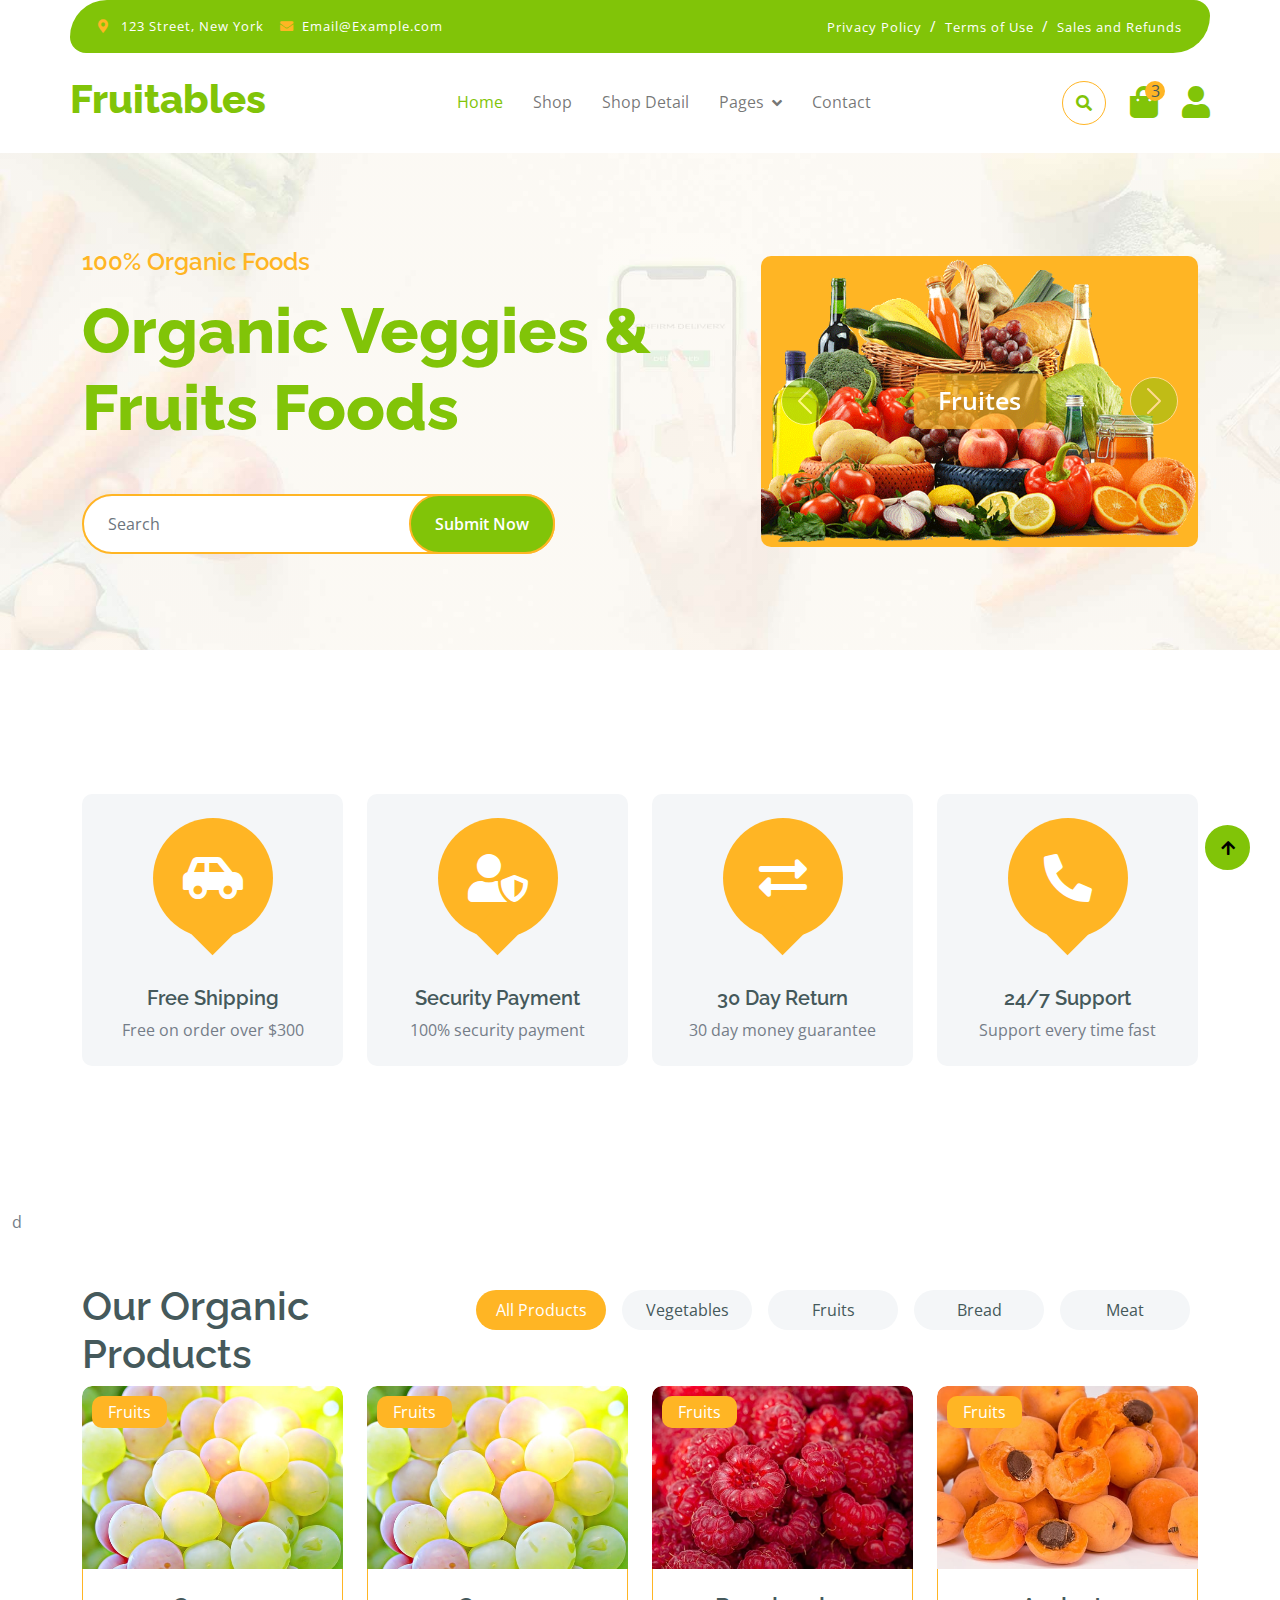
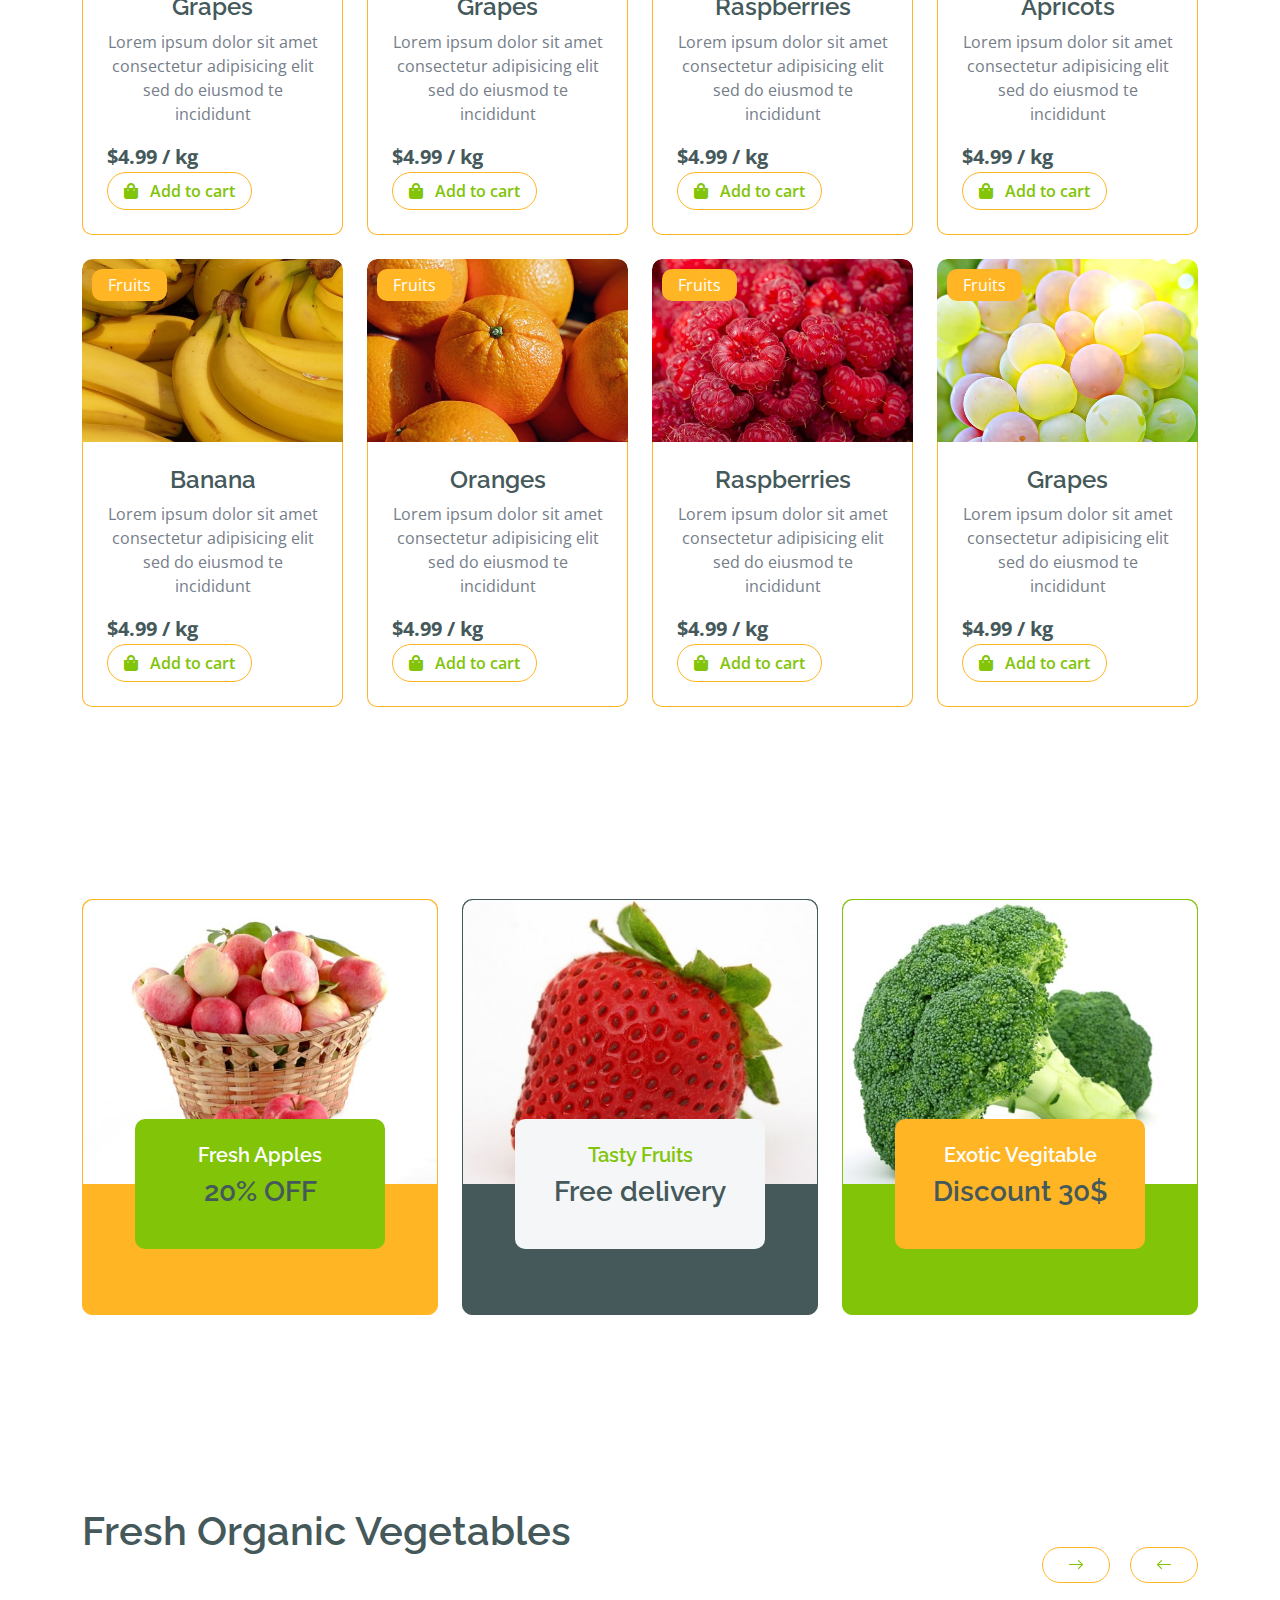
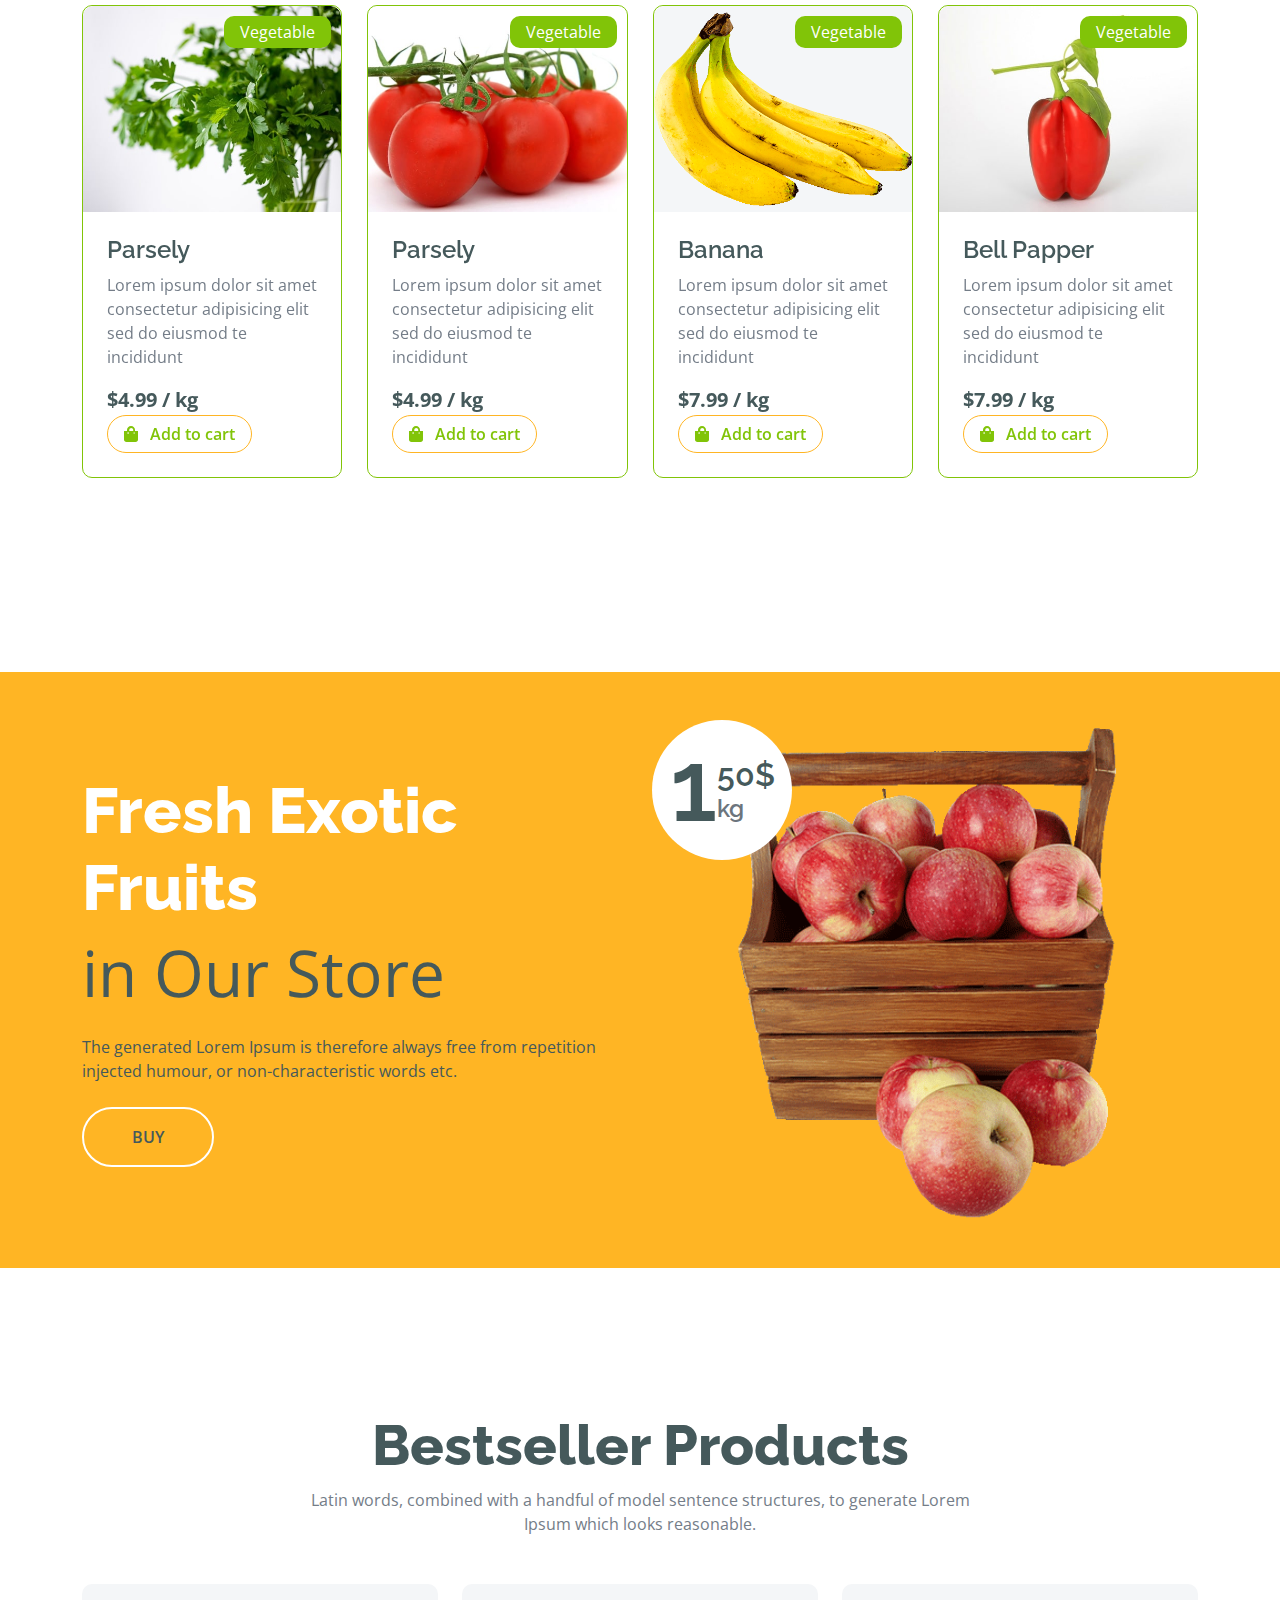
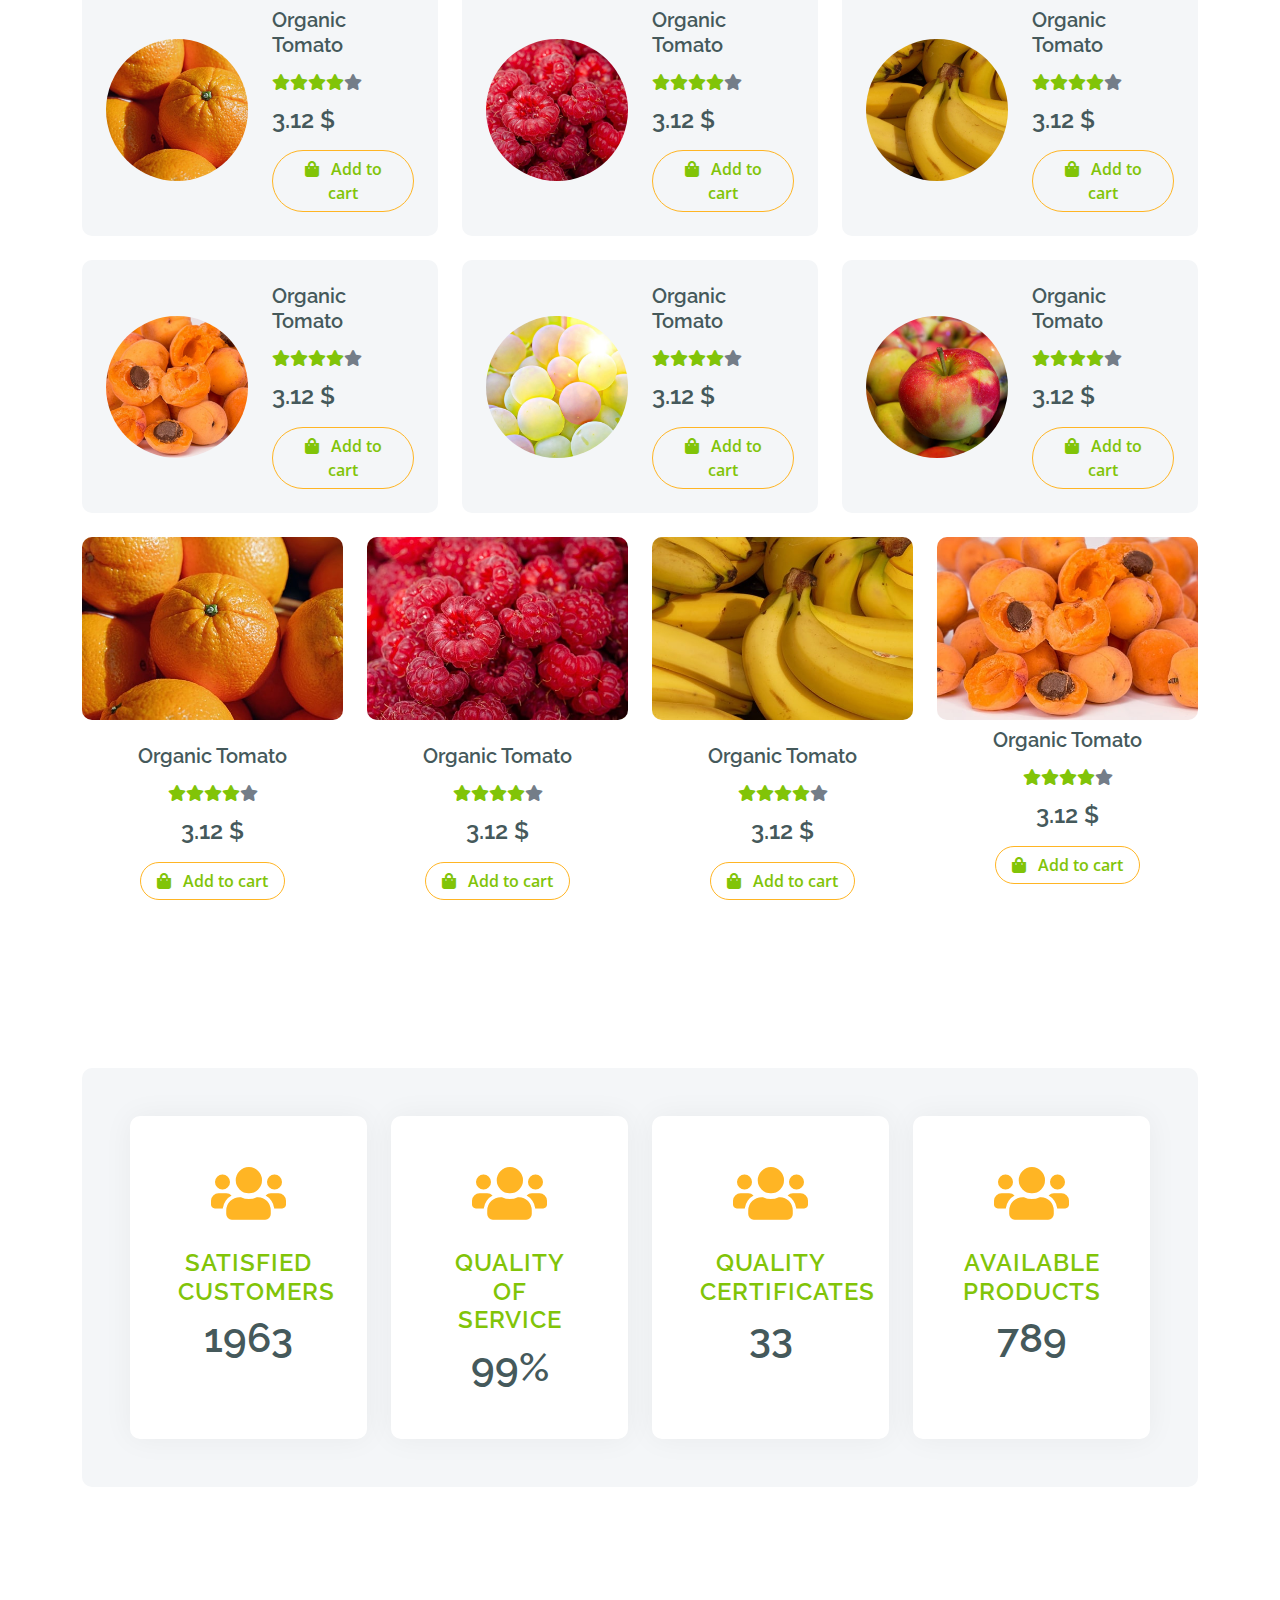
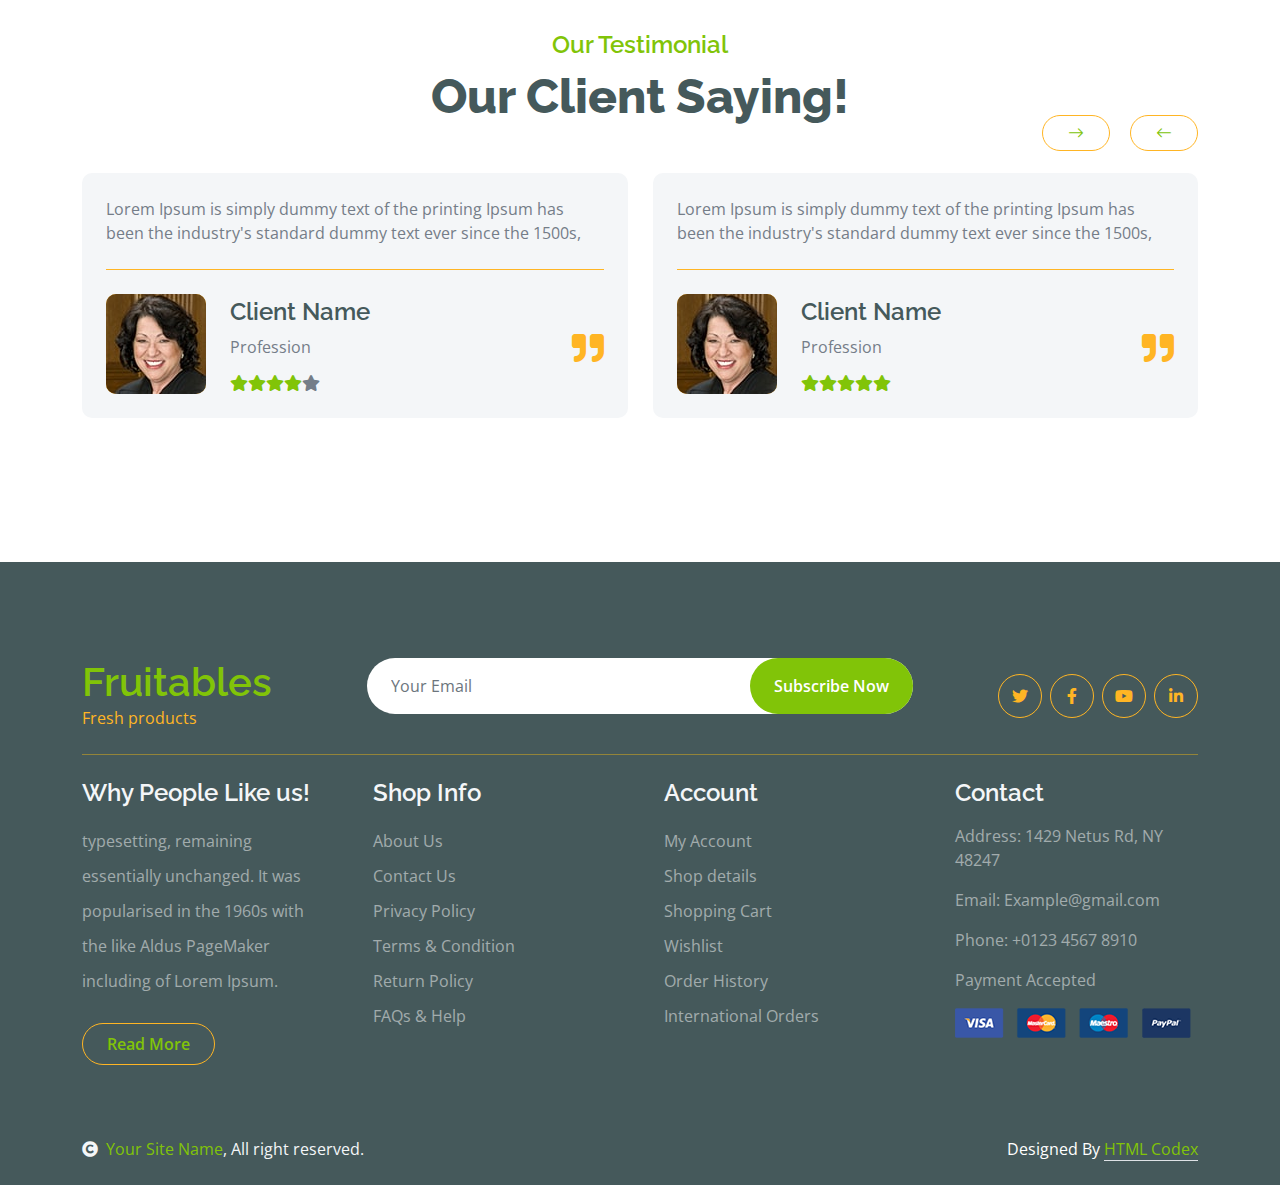
==== web/index.html @ 0b1e86bc "" ====
<!DOCTYPE html>
<html lang="en">

    <head>
        <meta charset="utf-8">
        <title>Fruitables - Vegetable Website Template</title>
        <meta content="width=device-width, initial-scale=1.0" name="viewport">
        <meta content="" name="keywords">
        <meta content="" name="description">

        <!-- Google Web Fonts -->
        <link rel="preconnect" href="https://fonts.googleapis.com">
        <link rel="preconnect" href="https://fonts.gstatic.com" crossorigin>
        <link href="https://fonts.googleapis.com/css2?family=Open+Sans:wght@400;600&family=Raleway:wght@600;800&display=swap" rel="stylesheet"> 

        <!-- Icon Font Stylesheet -->
        <link rel="stylesheet" href="https://use.fontawesome.com/releases/v5.15.4/css/all.css"/>
        <link href="https://cdn.jsdelivr.net/npm/bootstrap-icons@1.4.1/font/bootstrap-icons.css" rel="stylesheet">

        <!-- Libraries Stylesheet -->
        <link href="lib/lightbox/css/lightbox.min.css" rel="stylesheet">
        <link href="lib/owlcarousel/assets/owl.carousel.min.css" rel="stylesheet">


        <!-- Customized Bootstrap Stylesheet -->
        <link href="css/bootstrap.min.css" rel="stylesheet">

        <!-- Template Stylesheet -->
        <link href="css/style.css" rel="stylesheet">
    </head>

    <body>

        <!-- Spinner Start -->
        <div id="spinner" class="show w-100 vh-100 bg-white position-fixed translate-middle top-50 start-50  d-flex align-items-center justify-content-center">
            <div class="spinner-grow text-primary" role="status"></div>
        </div>
        <!-- Spinner End -->


        <!-- Navbar start -->
        <div class="container-fluid fixed-top">
            <div class="container topbar bg-primary d-none d-lg-block">
                <div class="d-flex justify-content-between">
                    <div class="top-info ps-2">
                        <small class="me-3"><i class="fas fa-map-marker-alt me-2 text-secondary"></i> <a href="#" class="text-white">123 Street, New York</a></small>
                        <small class="me-3"><i class="fas fa-envelope me-2 text-secondary"></i><a href="#" class="text-white">Email@Example.com</a></small>
                    </div>
                    <div class="top-link pe-2">
                        <a href="#" class="text-white"><small class="text-white mx-2">Privacy Policy</small>/</a>
                        <a href="#" class="text-white"><small class="text-white mx-2">Terms of Use</small>/</a>
                        <a href="#" class="text-white"><small class="text-white ms-2">Sales and Refunds</small></a>
                    </div>
                </div>
            </div>
            <div class="container px-0">
                <nav class="navbar navbar-light bg-white navbar-expand-xl">
                    <a href="index.html" class="navbar-brand"><h1 class="text-primary display-6">Fruitables</h1></a>
                    <button class="navbar-toggler py-2 px-3" type="button" data-bs-toggle="collapse" data-bs-target="#navbarCollapse">
                        <span class="fa fa-bars text-primary"></span>
                    </button>
                    <div class="collapse navbar-collapse bg-white" id="navbarCollapse">
                        <div class="navbar-nav mx-auto">
                            <a href="index.html" class="nav-item nav-link active">Home</a>
                            <a href="shop.html" class="nav-item nav-link">Shop</a>
                            <a href="shop-detail.html" class="nav-item nav-link">Shop Detail</a>
                            <div class="nav-item dropdown">
                                <a href="#" class="nav-link dropdown-toggle" data-bs-toggle="dropdown">Pages</a>
                                <div class="dropdown-menu m-0 bg-secondary rounded-0">
                                    <a href="cart.html" class="dropdown-item">Cart</a>
                                    <a href="chackout.html" class="dropdown-item">Chackout</a>
                                    <a href="testimonial.html" class="dropdown-item">Testimonial</a>
                                    <a href="404.html" class="dropdown-item">404 Page</a>
                                </div>
                            </div>
                            <a href="contact.html" class="nav-item nav-link">Contact</a>
                        </div>
                        <div class="d-flex m-3 me-0">
                            <button class="btn-search btn border border-secondary btn-md-square rounded-circle bg-white me-4" data-bs-toggle="modal" data-bs-target="#searchModal"><i class="fas fa-search text-primary"></i></button>
                            <a href="#" class="position-relative me-4 my-auto">
                                <i class="fa fa-shopping-bag fa-2x"></i>
                                <span class="position-absolute bg-secondary rounded-circle d-flex align-items-center justify-content-center text-dark px-1" style="top: -5px; left: 15px; height: 20px; min-width: 20px;">3</span>
                            </a>
                            <a href="#" class="my-auto">
                                <i class="fas fa-user fa-2x"></i>
                            </a>
                        </div>
                    </div>
                </nav>
            </div>
        </div>
        <!-- Navbar End -->


        <!-- Modal Search Start -->
        <div class="modal fade" id="searchModal" tabindex="-1" aria-labelledby="exampleModalLabel" aria-hidden="true">
            <div class="modal-dialog modal-fullscreen">
                <div class="modal-content rounded-0">
                    <div class="modal-header">
                        <h5 class="modal-title" id="exampleModalLabel">Search by keyword</h5>
                        <button type="button" class="btn-close" data-bs-dismiss="modal" aria-label="Close"></button>
                    </div>
                    <div class="modal-body d-flex align-items-center">
                        <div class="input-group w-75 mx-auto d-flex">
                            <input type="search" class="form-control p-3" placeholder="keywords" aria-describedby="search-icon-1">
                            <span id="search-icon-1" class="input-group-text p-3"><i class="fa fa-search"></i></span>
                        </div>
                    </div>
                </div>
            </div>
        </div>
        <!-- Modal Search End -->


        <!-- Hero Start -->
        <div class="container-fluid py-5 mb-5 hero-header">
            <div class="container py-5">
                <div class="row g-5 align-items-center">
                    <div class="col-md-12 col-lg-7">
                        <h4 class="mb-3 text-secondary">100% Organic Foods</h4>
                        <h1 class="mb-5 display-3 text-primary">Organic Veggies & Fruits Foods</h1>
                        <div class="position-relative mx-auto">
                            <input class="form-control border-2 border-secondary w-75 py-3 px-4 rounded-pill" type="number" placeholder="Search">
                            <button type="submit" class="btn btn-primary border-2 border-secondary py-3 px-4 position-absolute rounded-pill text-white h-100" style="top: 0; right: 25%;">Submit Now</button>
                        </div>
                    </div>
                    <div class="col-md-12 col-lg-5">
                        <div id="carouselId" class="carousel slide position-relative" data-bs-ride="carousel">
                            <div class="carousel-inner" role="listbox">
                                <div class="carousel-item active rounded">
                                    <img src="img/hero-img-1.png" class="img-fluid w-100 h-100 bg-secondary rounded" alt="First slide">
                                    <a href="#" class="btn px-4 py-2 text-white rounded">Fruites</a>
                                </div>
                                <div class="carousel-item rounded">
                                    <img src="img/hero-img-2.jpg" class="img-fluid w-100 h-100 rounded" alt="Second slide">
                                    <a href="#" class="btn px-4 py-2 text-white rounded">Vesitables</a>
                                </div>
                            </div>
                            <button class="carousel-control-prev" type="button" data-bs-target="#carouselId" data-bs-slide="prev">
                                <span class="carousel-control-prev-icon" aria-hidden="true"></span>
                                <span class="visually-hidden">Previous</span>
                            </button>
                            <button class="carousel-control-next" type="button" data-bs-target="#carouselId" data-bs-slide="next">
                                <span class="carousel-control-next-icon" aria-hidden="true"></span>
                                <span class="visually-hidden">Next</span>
                            </button>
                        </div>
                    </div>
                </div>
            </div>
        </div>
        <!-- Hero End -->


        <!-- Featurs Section Start -->
        <div class="container-fluid featurs py-5">
            <div class="container py-5">
                <div class="row g-4">
                    <div class="col-md-6 col-lg-3">
                        <div class="featurs-item text-center rounded bg-light p-4">
                            <div class="featurs-icon btn-square rounded-circle bg-secondary mb-5 mx-auto">
                                <i class="fas fa-car-side fa-3x text-white"></i>
                            </div>
                            <div class="featurs-content text-center">
                                <h5>Free Shipping</h5>
                                <p class="mb-0">Free on order over $300</p>
                            </div>
                        </div>
                    </div>
                    <div class="col-md-6 col-lg-3">
                        <div class="featurs-item text-center rounded bg-light p-4">
                            <div class="featurs-icon btn-square rounded-circle bg-secondary mb-5 mx-auto">
                                <i class="fas fa-user-shield fa-3x text-white"></i>
                            </div>
                            <div class="featurs-content text-center">
                                <h5>Security Payment</h5>
                                <p class="mb-0">100% security payment</p>
                            </div>
                        </div>
                    </div>
                    <div class="col-md-6 col-lg-3">
                        <div class="featurs-item text-center rounded bg-light p-4">
                            <div class="featurs-icon btn-square rounded-circle bg-secondary mb-5 mx-auto">
                                <i class="fas fa-exchange-alt fa-3x text-white"></i>
                            </div>
                            <div class="featurs-content text-center">
                                <h5>30 Day Return</h5>
                                <p class="mb-0">30 day money guarantee</p>
                            </div>
                        </div>
                    </div>
                    <div class="col-md-6 col-lg-3">
                        <div class="featurs-item text-center rounded bg-light p-4">
                            <div class="featurs-icon btn-square rounded-circle bg-secondary mb-5 mx-auto">
                                <i class="fa fa-phone-alt fa-3x text-white"></i>
                            </div>
                            <div class="featurs-content text-center">
                                <h5>24/7 Support</h5>
                                <p class="mb-0">Support every time fast</p>
                            </div>
                        </div>
                    </div>
                </div>
            </div>
        </div>
        <!-- Featurs Section End -->


        <!-- Fruits Shop Start-->
        <div class="container-fluid fruite py-5">d
            <div class="container py-5">
                <div class="tab-class text-center">
                    <div class="row g-4">
                        <div class="col-lg-4 text-start">
                            <h1>Our Organic Products</h1>
                        </div>
                        <div class="col-lg-8 text-end">
                            <ul class="nav nav-pills d-inline-flex text-center mb-5">
                                <li class="nav-item">
                                    <a class="d-flex m-2 py-2 bg-light rounded-pill active" data-bs-toggle="pill" href="#tab-1">
                                        <span class="text-dark" style="width: 130px;">All Products</span>
                                    </a>
                                </li>
                                <li class="nav-item">
                                    <a class="d-flex py-2 m-2 bg-light rounded-pill" data-bs-toggle="pill" href="#tab-2">
                                        <span class="text-dark" style="width: 130px;">Vegetables</span>
                                    </a>
                                </li>
                                <li class="nav-item">
                                    <a class="d-flex m-2 py-2 bg-light rounded-pill" data-bs-toggle="pill" href="#tab-3">
                                        <span class="text-dark" style="width: 130px;">Fruits</span>
                                    </a>
                                </li>
                                <li class="nav-item">
                                    <a class="d-flex m-2 py-2 bg-light rounded-pill" data-bs-toggle="pill" href="#tab-4">
                                        <span class="text-dark" style="width: 130px;">Bread</span>
                                    </a>
                                </li>
                                <li class="nav-item">
                                    <a class="d-flex m-2 py-2 bg-light rounded-pill" data-bs-toggle="pill" href="#tab-5">
                                        <span class="text-dark" style="width: 130px;">Meat</span>
                                    </a>
                                </li>
                            </ul>
                        </div>
                    </div>
                    <div class="tab-content">
                        <div id="tab-1" class="tab-pane fade show p-0 active">
                            <div class="row g-4">
                                <div class="col-lg-12">
                                    <div class="row g-4">
                                        <div class="col-md-6 col-lg-4 col-xl-3">
                                            <div class="rounded position-relative fruite-item">
                                                <div class="fruite-img">
                                                    <img src="img/fruite-item-5.jpg" class="img-fluid w-100 rounded-top" alt="">
                                                </div>
                                                <div class="text-white bg-secondary px-3 py-1 rounded position-absolute" style="top: 10px; left: 10px;">Fruits</div>
                                                <div class="p-4 border border-secondary border-top-0 rounded-bottom">
                                                    <h4>Grapes</h4>
                                                    <p>Lorem ipsum dolor sit amet consectetur adipisicing elit sed do eiusmod te incididunt</p>
                                                    <div class="d-flex justify-content-between flex-lg-wrap">
                                                        <p class="text-dark fs-5 fw-bold mb-0">$4.99 / kg</p>
                                                        <a href="#" class="btn border border-secondary rounded-pill px-3 text-primary"><i class="fa fa-shopping-bag me-2 text-primary"></i> Add to cart</a>
                                                    </div>
                                                </div>
                                            </div>
                                        </div>
                                        <div class="col-md-6 col-lg-4 col-xl-3">
                                            <div class="rounded position-relative fruite-item">
                                                <div class="fruite-img">
                                                    <img src="img/fruite-item-5.jpg" class="img-fluid w-100 rounded-top" alt="">
                                                </div>
                                                <div class="text-white bg-secondary px-3 py-1 rounded position-absolute" style="top: 10px; left: 10px;">Fruits</div>
                                                <div class="p-4 border border-secondary border-top-0 rounded-bottom">
                                                    <h4>Grapes</h4>
                                                    <p>Lorem ipsum dolor sit amet consectetur adipisicing elit sed do eiusmod te incididunt</p>
                                                    <div class="d-flex justify-content-between flex-lg-wrap">
                                                        <p class="text-dark fs-5 fw-bold mb-0">$4.99 / kg</p>
                                                        <a href="#" class="btn border border-secondary rounded-pill px-3 text-primary"><i class="fa fa-shopping-bag me-2 text-primary"></i> Add to cart</a>
                                                    </div>
                                                </div>
                                            </div>
                                        </div>
                                        <div class="col-md-6 col-lg-4 col-xl-3">
                                            <div class="rounded position-relative fruite-item">
                                                <div class="fruite-img">
                                                    <img src="img/fruite-item-2.jpg" class="img-fluid w-100 rounded-top" alt="">
                                                </div>
                                                <div class="text-white bg-secondary px-3 py-1 rounded position-absolute" style="top: 10px; left: 10px;">Fruits</div>
                                                <div class="p-4 border border-secondary border-top-0 rounded-bottom">
                                                    <h4>Raspberries</h4>
                                                    <p>Lorem ipsum dolor sit amet consectetur adipisicing elit sed do eiusmod te incididunt</p>
                                                    <div class="d-flex justify-content-between flex-lg-wrap">
                                                        <p class="text-dark fs-5 fw-bold mb-0">$4.99 / kg</p>
                                                        <a href="#" class="btn border border-secondary rounded-pill px-3 text-primary"><i class="fa fa-shopping-bag me-2 text-primary"></i> Add to cart</a>
                                                    </div>
                                                </div>
                                            </div>
                                        </div>
                                        <div class="col-md-6 col-lg-4 col-xl-3">
                                            <div class="rounded position-relative fruite-item">
                                                <div class="fruite-img">
                                                    <img src="img/fruite-item-4.jpg" class="img-fluid w-100 rounded-top" alt="">
                                                </div>
                                                <div class="text-white bg-secondary px-3 py-1 rounded position-absolute" style="top: 10px; left: 10px;">Fruits</div>
                                                <div class="p-4 border border-secondary border-top-0 rounded-bottom">
                                                    <h4>Apricots</h4>
                                                    <p>Lorem ipsum dolor sit amet consectetur adipisicing elit sed do eiusmod te incididunt</p>
                                                    <div class="d-flex justify-content-between flex-lg-wrap">
                                                        <p class="text-dark fs-5 fw-bold mb-0">$4.99 / kg</p>
                                                        <a href="#" class="btn border border-secondary rounded-pill px-3 text-primary"><i class="fa fa-shopping-bag me-2 text-primary"></i> Add to cart</a>
                                                    </div>
                                                </div>
                                            </div>
                                        </div>
                                        <div class="col-md-6 col-lg-4 col-xl-3">
                                            <div class="rounded position-relative fruite-item">
                                                <div class="fruite-img">
                                                    <img src="img/fruite-item-3.jpg" class="img-fluid w-100 rounded-top" alt="">
                                                </div>
                                                <div class="text-white bg-secondary px-3 py-1 rounded position-absolute" style="top: 10px; left: 10px;">Fruits</div>
                                                <div class="p-4 border border-secondary border-top-0 rounded-bottom">
                                                    <h4>Banana</h4>
                                                    <p>Lorem ipsum dolor sit amet consectetur adipisicing elit sed do eiusmod te incididunt</p>
                                                    <div class="d-flex justify-content-between flex-lg-wrap">
                                                        <p class="text-dark fs-5 fw-bold mb-0">$4.99 / kg</p>
                                                        <a href="#" class="btn border border-secondary rounded-pill px-3 text-primary"><i class="fa fa-shopping-bag me-2 text-primary"></i> Add to cart</a>
                                                    </div>
                                                </div>
                                            </div>
                                        </div>
                                        <div class="col-md-6 col-lg-4 col-xl-3">
                                            <div class="rounded position-relative fruite-item">
                                                <div class="fruite-img">
                                                    <img src="img/fruite-item-1.jpg" class="img-fluid w-100 rounded-top" alt="">
                                                </div>
                                                <div class="text-white bg-secondary px-3 py-1 rounded position-absolute" style="top: 10px; left: 10px;">Fruits</div>
                                                <div class="p-4 border border-secondary border-top-0 rounded-bottom">
                                                    <h4>Oranges</h4>
                                                    <p>Lorem ipsum dolor sit amet consectetur adipisicing elit sed do eiusmod te incididunt</p>
                                                    <div class="d-flex justify-content-between flex-lg-wrap">
                                                        <p class="text-dark fs-5 fw-bold mb-0">$4.99 / kg</p>
                                                        <a href="#" class="btn border border-secondary rounded-pill px-3 text-primary"><i class="fa fa-shopping-bag me-2 text-primary"></i> Add to cart</a>
                                                    </div>
                                                </div>
                                            </div>
                                        </div>
                                        <div class="col-md-6 col-lg-4 col-xl-3">
                                            <div class="rounded position-relative fruite-item">
                                                <div class="fruite-img">
                                                    <img src="img/fruite-item-2.jpg" class="img-fluid w-100 rounded-top" alt="">
                                                </div>
                                                <div class="text-white bg-secondary px-3 py-1 rounded position-absolute" style="top: 10px; left: 10px;">Fruits</div>
                                                <div class="p-4 border border-secondary border-top-0 rounded-bottom">
                                                    <h4>Raspberries</h4>
                                                    <p>Lorem ipsum dolor sit amet consectetur adipisicing elit sed do eiusmod te incididunt</p>
                                                    <div class="d-flex justify-content-between flex-lg-wrap">
                                                        <p class="text-dark fs-5 fw-bold mb-0">$4.99 / kg</p>
                                                        <a href="#" class="btn border border-secondary rounded-pill px-3 text-primary"><i class="fa fa-shopping-bag me-2 text-primary"></i> Add to cart</a>
                                                    </div>
                                                </div>
                                            </div>
                                        </div>
                                        <div class="col-md-6 col-lg-4 col-xl-3">
                                            <div class="rounded position-relative fruite-item">
                                                <div class="fruite-img">
                                                    <img src="img/fruite-item-5.jpg" class="img-fluid w-100 rounded-top" alt="">
                                                </div>
                                                <div class="text-white bg-secondary px-3 py-1 rounded position-absolute" style="top: 10px; left: 10px;">Fruits</div>
                                                <div class="p-4 border border-secondary border-top-0 rounded-bottom">
                                                    <h4>Grapes</h4>
                                                    <p>Lorem ipsum dolor sit amet consectetur adipisicing elit sed do eiusmod te incididunt</p>
                                                    <div class="d-flex justify-content-between flex-lg-wrap">
                                                        <p class="text-dark fs-5 fw-bold mb-0">$4.99 / kg</p>
                                                        <a href="#" class="btn border border-secondary rounded-pill px-3 text-primary"><i class="fa fa-shopping-bag me-2 text-primary"></i> Add to cart</a>
                                                    </div>
                                                </div>
                                            </div>
                                        </div>
                                    </div>
                                </div>
                            </div>
                        </div>
                        <div id="tab-2" class="tab-pane fade show p-0">
                            <div class="row g-4">
                                <div class="col-lg-12">
                                    <div class="row g-4">
                                        <div class="col-md-6 col-lg-4 col-xl-3">
                                            <div class="rounded position-relative fruite-item">
                                                <div class="fruite-img">
                                                    <img src="img/fruite-item-5.jpg" class="img-fluid w-100 rounded-top" alt="">
                                                </div>
                                                <div class="text-white bg-secondary px-3 py-1 rounded position-absolute" style="top: 10px; left: 10px;">Fruits</div>
                                                <div class="p-4 border border-secondary border-top-0 rounded-bottom">
                                                    <h4>Grapes</h4>
                                                    <p>Lorem ipsum dolor sit amet consectetur adipisicing elit sed do eiusmod te incididunt</p>
                                                    <div class="d-flex justify-content-between flex-lg-wrap">
                                                        <p class="text-dark fs-5 fw-bold mb-0">$4.99 / kg</p>
                                                        <a href="#" class="btn border border-secondary rounded-pill px-3 text-primary"><i class="fa fa-shopping-bag me-2 text-primary"></i> Add to cart</a>
                                                    </div>
                                                </div>
                                            </div>
                                        </div>
                                        <div class="col-md-6 col-lg-4 col-xl-3">
                                            <div class="rounded position-relative fruite-item">
                                                <div class="fruite-img">
                                                    <img src="img/fruite-item-2.jpg" class="img-fluid w-100 rounded-top" alt="">
                                                </div>
                                                <div class="text-white bg-secondary px-3 py-1 rounded position-absolute" style="top: 10px; left: 10px;">Fruits</div>
                                                <div class="p-4 border border-secondary border-top-0 rounded-bottom">
                                                    <h4>Raspberries</h4>
                                                    <p>Lorem ipsum dolor sit amet consectetur adipisicing elit sed do eiusmod te incididunt</p>
                                                    <div class="d-flex justify-content-between flex-lg-wrap">
                                                        <p class="text-dark fs-5 fw-bold mb-0">$4.99 / kg</p>
                                                        <a href="#" class="btn border border-secondary rounded-pill px-3 text-primary"><i class="fa fa-shopping-bag me-2 text-primary"></i> Add to cart</a>
                                                    </div>
                                                </div>
                                            </div>
                                        </div>
                                    </div>
                                </div>
                            </div>
                        </div>
                        <div id="tab-3" class="tab-pane fade show p-0">
                            <div class="row g-4">
                                <div class="col-lg-12">
                                    <div class="row g-4">
                                        <div class="col-md-6 col-lg-4 col-xl-3">
                                            <div class="rounded position-relative fruite-item">
                                                <div class="fruite-img">
                                                    <img src="img/fruite-item-1.jpg" class="img-fluid w-100 rounded-top" alt="">
                                                </div>
                                                <div class="text-white bg-secondary px-3 py-1 rounded position-absolute" style="top: 10px; left: 10px;">Fruits</div>
                                                <div class="p-4 border border-secondary border-top-0 rounded-bottom">
                                                    <h4>Oranges</h4>
                                                    <p>Lorem ipsum dolor sit amet consectetur adipisicing elit sed do eiusmod te incididunt</p>
                                                    <div class="d-flex justify-content-between flex-lg-wrap">
                                                        <p class="text-dark fs-5 fw-bold mb-0">$4.99 / kg</p>
                                                        <a href="#" class="btn border border-secondary rounded-pill px-3 text-primary"><i class="fa fa-shopping-bag me-2 text-primary"></i> Add to cart</a>
                                                    </div>
                                                </div>
                                            </div>
                                        </div>
                                        <div class="col-md-6 col-lg-4 col-xl-3">
                                            <div class="rounded position-relative fruite-item">
                                                <div class="fruite-img">
                                                    <img src="img/fruite-item-6.jpg" class="img-fluid w-100 rounded-top" alt="">
                                                </div>
                                                <div class="text-white bg-secondary px-3 py-1 rounded position-absolute" style="top: 10px; left: 10px;">Fruits</div>
                                                <div class="p-4 border border-secondary border-top-0 rounded-bottom">
                                                    <h4>Apple</h4>
                                                    <p>Lorem ipsum dolor sit amet consectetur adipisicing elit sed do eiusmod te incididunt</p>
                                                    <div class="d-flex justify-content-between flex-lg-wrap">
                                                        <p class="text-dark fs-5 fw-bold mb-0">$4.99 / kg</p>
                                                        <a href="#" class="btn border border-secondary rounded-pill px-3 text-primary"><i class="fa fa-shopping-bag me-2 text-primary"></i> Add to cart</a>
                                                    </div>
                                                </div>
                                            </div>
                                        </div>
                                    </div>
                                </div>
                            </div>
                        </div>
                        <div id="tab-4" class="tab-pane fade show p-0">
                            <div class="row g-4">
                                <div class="col-lg-12">
                                    <div class="row g-4">
                                        <div class="col-md-6 col-lg-4 col-xl-3">
                                            <div class="rounded position-relative fruite-item">
                                                <div class="fruite-img">
                                                    <img src="img/fruite-item-5.jpg" class="img-fluid w-100 rounded-top" alt="">
                                                </div>
                                                <div class="text-white bg-secondary px-3 py-1 rounded position-absolute" style="top: 10px; left: 10px;">Fruits</div>
                                                <div class="p-4 border border-secondary border-top-0 rounded-bottom">
                                                    <h4>Grapes</h4>
                                                    <p>Lorem ipsum dolor sit amet consectetur adipisicing elit sed do eiusmod te incididunt</p>
                                                    <div class="d-flex justify-content-between flex-lg-wrap">
                                                        <p class="text-dark fs-5 fw-bold mb-0">$4.99 / kg</p>
                                                        <a href="#" class="btn border border-secondary rounded-pill px-3 text-primary"><i class="fa fa-shopping-bag me-2 text-primary"></i> Add to cart</a>
                                                    </div>
                                                </div>
                                            </div>
                                        </div>
                                        <div class="col-md-6 col-lg-4 col-xl-3">
                                            <div class="rounded position-relative fruite-item">
                                                <div class="fruite-img">
                                                    <img src="img/fruite-item-4.jpg" class="img-fluid w-100 rounded-top" alt="">
                                                </div>
                                                <div class="text-white bg-secondary px-3 py-1 rounded position-absolute" style="top: 10px; left: 10px;">Fruits</div>
                                                <div class="p-4 border border-secondary border-top-0 rounded-bottom">
                                                    <h4>Apricots</h4>
                                                    <p>Lorem ipsum dolor sit amet consectetur adipisicing elit sed do eiusmod te incididunt</p>
                                                    <div class="d-flex justify-content-between flex-lg-wrap">
                                                        <p class="text-dark fs-5 fw-bold mb-0">$4.99 / kg</p>
                                                        <a href="#" class="btn border border-secondary rounded-pill px-3 text-primary"><i class="fa fa-shopping-bag me-2 text-primary"></i> Add to cart</a>
                                                    </div>
                                                </div>
                                            </div>
                                        </div>
                                    </div>
                                </div>
                            </div>
                        </div>
                        <div id="tab-5" class="tab-pane fade show p-0">
                            <div class="row g-4">
                                <div class="col-lg-12">
                                    <div class="row g-4">
                                        <div class="col-md-6 col-lg-4 col-xl-3">
                                            <div class="rounded position-relative fruite-item">
                                                <div class="fruite-img">
                                                    <img src="img/fruite-item-3.jpg" class="img-fluid w-100 rounded-top" alt="">
                                                </div>
                                                <div class="text-white bg-secondary px-3 py-1 rounded position-absolute" style="top: 10px; left: 10px;">Fruits</div>
                                                <div class="p-4 border border-secondary border-top-0 rounded-bottom">
                                                    <h4>Banana</h4>
                                                    <p>Lorem ipsum dolor sit amet consectetur adipisicing elit sed do eiusmod te incididunt</p>
                                                    <div class="d-flex justify-content-between flex-lg-wrap">
                                                        <p class="text-dark fs-5 fw-bold mb-0">$4.99 / kg</p>
                                                        <a href="#" class="btn border border-secondary rounded-pill px-3 text-primary"><i class="fa fa-shopping-bag me-2 text-primary"></i> Add to cart</a>
                                                    </div>
                                                </div>
                                            </div>
                                        </div>
                                        <div class="col-md-6 col-lg-4 col-xl-3">
                                            <div class="rounded position-relative fruite-item">
                                                <div class="fruite-img">
                                                    <img src="img/fruite-item-2.jpg" class="img-fluid w-100 rounded-top" alt="">
                                                </div>
                                                <div class="text-white bg-secondary px-3 py-1 rounded position-absolute" style="top: 10px; left: 10px;">Fruits</div>
                                                <div class="p-4 border border-secondary border-top-0 rounded-bottom">
                                                    <h4>Raspberries</h4>
                                                    <p>Lorem ipsum dolor sit amet consectetur adipisicing elit sed do eiusmod te incididunt</p>
                                                    <div class="d-flex justify-content-between flex-lg-wrap">
                                                        <p class="text-dark fs-5 fw-bold mb-0">$4.99 / kg</p>
                                                        <a href="#" class="btn border border-secondary rounded-pill px-3 text-primary"><i class="fa fa-shopping-bag me-2 text-primary"></i> Add to cart</a>
                                                    </div>
                                                </div>
                                            </div>
                                        </div>
                                        <div class="col-md-6 col-lg-4 col-xl-3">
                                            <div class="rounded position-relative fruite-item">
                                                <div class="fruite-img">
                                                    <img src="img/fruite-item-1.jpg" class="img-fluid w-100 rounded-top" alt="">
                                                </div>
                                                <div class="text-white bg-secondary px-3 py-1 rounded position-absolute" style="top: 10px; left: 10px;">Fruits</div>
                                                <div class="p-4 border border-secondary border-top-0 rounded-bottom">
                                                    <h4>Oranges</h4>
                                                    <p>Lorem ipsum dolor sit amet consectetur adipisicing elit sed do eiusmod te incididunt</p>
                                                    <div class="d-flex justify-content-between flex-lg-wrap">
                                                        <p class="text-dark fs-5 fw-bold mb-0">$4.99 / kg</p>
                                                        <a href="#" class="btn border border-secondary rounded-pill px-3 text-primary"><i class="fa fa-shopping-bag me-2 text-primary"></i> Add to cart</a>
                                                    </div>
                                                </div>
                                            </div>
                                        </div>
                                    </div>
                                </div>
                            </div>
                        </div>
                    </div>
                </div>      
            </div>
        </div>
        <!-- Fruits Shop End-->


        <!-- Featurs Start -->
        <div class="container-fluid service py-5">
            <div class="container py-5">
                <div class="row g-4 justify-content-center">
                    <div class="col-md-6 col-lg-4">
                        <a href="#">
                            <div class="service-item bg-secondary rounded border border-secondary">
                                <img src="img/featur-1.jpg" class="img-fluid rounded-top w-100" alt="">
                                <div class="px-4 rounded-bottom">
                                    <div class="service-content bg-primary text-center p-4 rounded">
                                        <h5 class="text-white">Fresh Apples</h5>
                                        <h3 class="mb-0">20% OFF</h3>
                                    </div>
                                </div>
                            </div>
                        </a>
                    </div>
                    <div class="col-md-6 col-lg-4">
                        <a href="#">
                            <div class="service-item bg-dark rounded border border-dark">
                                <img src="img/featur-2.jpg" class="img-fluid rounded-top w-100" alt="">
                                <div class="px-4 rounded-bottom">
                                    <div class="service-content bg-light text-center p-4 rounded">
                                        <h5 class="text-primary">Tasty Fruits</h5>
                                        <h3 class="mb-0">Free delivery</h3>
                                    </div>
                                </div>
                            </div>
                        </a>
                    </div>
                    <div class="col-md-6 col-lg-4">
                        <a href="#">
                            <div class="service-item bg-primary rounded border border-primary">
                                <img src="img/featur-3.jpg" class="img-fluid rounded-top w-100" alt="">
                                <div class="px-4 rounded-bottom">
                                    <div class="service-content bg-secondary text-center p-4 rounded">
                                        <h5 class="text-white">Exotic Vegitable</h5>
                                        <h3 class="mb-0">Discount 30$</h3>
                                    </div>
                                </div>
                            </div>
                        </a>
                    </div>
                </div>
            </div>
        </div>
        <!-- Featurs End -->


        <!-- Vesitable Shop Start-->
        <div class="container-fluid vesitable py-5">
            <div class="container py-5">
                <h1 class="mb-0">Fresh Organic Vegetables</h1>
                <div class="owl-carousel vegetable-carousel justify-content-center">
                    <div class="border border-primary rounded position-relative vesitable-item">
                        <div class="vesitable-img">
                            <img src="img/vegetable-item-6.jpg" class="img-fluid w-100 rounded-top" alt="">
                        </div>
                        <div class="text-white bg-primary px-3 py-1 rounded position-absolute" style="top: 10px; right: 10px;">Vegetable</div>
                        <div class="p-4 rounded-bottom">
                            <h4>Parsely</h4>
                            <p>Lorem ipsum dolor sit amet consectetur adipisicing elit sed do eiusmod te incididunt</p>
                            <div class="d-flex justify-content-between flex-lg-wrap">
                                <p class="text-dark fs-5 fw-bold mb-0">$4.99 / kg</p>
                                <a href="#" class="btn border border-secondary rounded-pill px-3 text-primary"><i class="fa fa-shopping-bag me-2 text-primary"></i> Add to cart</a>
                            </div>
                        </div>
                    </div>
                    <div class="border border-primary rounded position-relative vesitable-item">
                        <div class="vesitable-img">
                            <img src="img/vegetable-item-1.jpg" class="img-fluid w-100 rounded-top" alt="">
                        </div>
                        <div class="text-white bg-primary px-3 py-1 rounded position-absolute" style="top: 10px; right: 10px;">Vegetable</div>
                        <div class="p-4 rounded-bottom">
                            <h4>Parsely</h4>
                            <p>Lorem ipsum dolor sit amet consectetur adipisicing elit sed do eiusmod te incididunt</p>
                            <div class="d-flex justify-content-between flex-lg-wrap">
                                <p class="text-dark fs-5 fw-bold mb-0">$4.99 / kg</p>
                                <a href="#" class="btn border border-secondary rounded-pill px-3 text-primary"><i class="fa fa-shopping-bag me-2 text-primary"></i> Add to cart</a>
                            </div>
                        </div>
                    </div>
                    <div class="border border-primary rounded position-relative vesitable-item">
                        <div class="vesitable-img">
                            <img src="img/vegetable-item-3.png" class="img-fluid w-100 rounded-top bg-light" alt="">
                        </div>
                        <div class="text-white bg-primary px-3 py-1 rounded position-absolute" style="top: 10px; right: 10px;">Vegetable</div>
                        <div class="p-4 rounded-bottom">
                            <h4>Banana</h4>
                            <p>Lorem ipsum dolor sit amet consectetur adipisicing elit sed do eiusmod te incididunt</p>
                            <div class="d-flex justify-content-between flex-lg-wrap">
                                <p class="text-dark fs-5 fw-bold mb-0">$7.99 / kg</p>
                                <a href="#" class="btn border border-secondary rounded-pill px-3 text-primary"><i class="fa fa-shopping-bag me-2 text-primary"></i> Add to cart</a>
                            </div>
                        </div>
                    </div>
                    <div class="border border-primary rounded position-relative vesitable-item">
                        <div class="vesitable-img">
                            <img src="img/vegetable-item-4.jpg" class="img-fluid w-100 rounded-top" alt="">
                        </div>
                        <div class="text-white bg-primary px-3 py-1 rounded position-absolute" style="top: 10px; right: 10px;">Vegetable</div>
                        <div class="p-4 rounded-bottom">
                            <h4>Bell Papper</h4>
                            <p>Lorem ipsum dolor sit amet consectetur adipisicing elit sed do eiusmod te incididunt</p>
                            <div class="d-flex justify-content-between flex-lg-wrap">
                                <p class="text-dark fs-5 fw-bold mb-0">$7.99 / kg</p>
                                <a href="#" class="btn border border-secondary rounded-pill px-3 text-primary"><i class="fa fa-shopping-bag me-2 text-primary"></i> Add to cart</a>
                            </div>
                        </div>
                    </div>
                    <div class="border border-primary rounded position-relative vesitable-item">
                        <div class="vesitable-img">
                            <img src="img/vegetable-item-5.jpg" class="img-fluid w-100 rounded-top" alt="">
                        </div>
                        <div class="text-white bg-primary px-3 py-1 rounded position-absolute" style="top: 10px; right: 10px;">Vegetable</div>
                        <div class="p-4 rounded-bottom">
                            <h4>Potatoes</h4>
                            <p>Lorem ipsum dolor sit amet consectetur adipisicing elit sed do eiusmod te incididunt</p>
                            <div class="d-flex justify-content-between flex-lg-wrap">
                                <p class="text-dark fs-5 fw-bold mb-0">$7.99 / kg</p>
                                <a href="#" class="btn border border-secondary rounded-pill px-3 text-primary"><i class="fa fa-shopping-bag me-2 text-primary"></i> Add to cart</a>
                            </div>
                        </div>
                    </div>
                    <div class="border border-primary rounded position-relative vesitable-item">
                        <div class="vesitable-img">
                            <img src="img/vegetable-item-6.jpg" class="img-fluid w-100 rounded-top" alt="">
                        </div>
                        <div class="text-white bg-primary px-3 py-1 rounded position-absolute" style="top: 10px; right: 10px;">Vegetable</div>
                        <div class="p-4 rounded-bottom">
                            <h4>Parsely</h4>
                            <p>Lorem ipsum dolor sit amet consectetur adipisicing elit sed do eiusmod te incididunt</p>
                            <div class="d-flex justify-content-between flex-lg-wrap">
                                <p class="text-dark fs-5 fw-bold mb-0">$7.99 / kg</p>
                                <a href="#" class="btn border border-secondary rounded-pill px-3 text-primary"><i class="fa fa-shopping-bag me-2 text-primary"></i> Add to cart</a>
                            </div>
                        </div>
                    </div>
                    <div class="border border-primary rounded position-relative vesitable-item">
                        <div class="vesitable-img">
                            <img src="img/vegetable-item-5.jpg" class="img-fluid w-100 rounded-top" alt="">
                        </div>
                        <div class="text-white bg-primary px-3 py-1 rounded position-absolute" style="top: 10px; right: 10px;">Vegetable</div>
                        <div class="p-4 rounded-bottom">
                            <h4>Potatoes</h4>
                            <p>Lorem ipsum dolor sit amet consectetur adipisicing elit sed do eiusmod te incididunt</p>
                            <div class="d-flex justify-content-between flex-lg-wrap">
                                <p class="text-dark fs-5 fw-bold mb-0">$7.99 / kg</p>
                                <a href="#" class="btn border border-secondary rounded-pill px-3 text-primary"><i class="fa fa-shopping-bag me-2 text-primary"></i> Add to cart</a>
                            </div>
                        </div>
                    </div>
                    <div class="border border-primary rounded position-relative vesitable-item">
                        <div class="vesitable-img">
                            <img src="img/vegetable-item-6.jpg" class="img-fluid w-100 rounded-top" alt="">
                        </div>
                        <div class="text-white bg-primary px-3 py-1 rounded position-absolute" style="top: 10px; right: 10px;">Vegetable</div>
                        <div class="p-4 rounded-bottom">
                            <h4>Parsely</h4>
                            <p>Lorem ipsum dolor sit amet consectetur adipisicing elit sed do eiusmod te incididunt</p>
                            <div class="d-flex justify-content-between flex-lg-wrap">
                                <p class="text-dark fs-5 fw-bold mb-0">$7.99 / kg</p>
                                <a href="#" class="btn border border-secondary rounded-pill px-3 text-primary"><i class="fa fa-shopping-bag me-2 text-primary"></i> Add to cart</a>
                            </div>
                        </div>
                    </div>
                </div>
            </div>
        </div>
        <!-- Vesitable Shop End -->


        <!-- Banner Section Start-->
        <div class="container-fluid banner bg-secondary my-5">
            <div class="container py-5">
                <div class="row g-4 align-items-center">
                    <div class="col-lg-6">
                        <div class="py-4">
                            <h1 class="display-3 text-white">Fresh Exotic Fruits</h1>
                            <p class="fw-normal display-3 text-dark mb-4">in Our Store</p>
                            <p class="mb-4 text-dark">The generated Lorem Ipsum is therefore always free from repetition injected humour, or non-characteristic words etc.</p>
                            <a href="#" class="banner-btn btn border-2 border-white rounded-pill text-dark py-3 px-5">BUY</a>
                        </div>
                    </div>
                    <div class="col-lg-6">
                        <div class="position-relative">
                            <img src="img/baner-1.png" class="img-fluid w-100 rounded" alt="">
                            <div class="d-flex align-items-center justify-content-center bg-white rounded-circle position-absolute" style="width: 140px; height: 140px; top: 0; left: 0;">
                                <h1 style="font-size: 100px;">1</h1>
                                <div class="d-flex flex-column">
                                    <span class="h2 mb-0">50$</span>
                                    <span class="h4 text-muted mb-0">kg</span>
                                </div>
                            </div>
                        </div>
                    </div>
                </div>
            </div>
        </div>
        <!-- Banner Section End -->


        <!-- Bestsaler Product Start -->
        <div class="container-fluid py-5">
            <div class="container py-5">
                <div class="text-center mx-auto mb-5" style="max-width: 700px;">
                    <h1 class="display-4">Bestseller Products</h1>
                    <p>Latin words, combined with a handful of model sentence structures, to generate Lorem Ipsum which looks reasonable.</p>
                </div>
                <div class="row g-4">
                    <div class="col-lg-6 col-xl-4">
                        <div class="p-4 rounded bg-light">
                            <div class="row align-items-center">
                                <div class="col-6">
                                    <img src="img/best-product-1.jpg" class="img-fluid rounded-circle w-100" alt="">
                                </div>
                                <div class="col-6">
                                    <a href="#" class="h5">Organic Tomato</a>
                                    <div class="d-flex my-3">
                                        <i class="fas fa-star text-primary"></i>
                                        <i class="fas fa-star text-primary"></i>
                                        <i class="fas fa-star text-primary"></i>
                                        <i class="fas fa-star text-primary"></i>
                                        <i class="fas fa-star"></i>
                                    </div>
                                    <h4 class="mb-3">3.12 $</h4>
                                    <a href="#" class="btn border border-secondary rounded-pill px-3 text-primary"><i class="fa fa-shopping-bag me-2 text-primary"></i> Add to cart</a>
                                </div>
                            </div>
                        </div>
                    </div>
                    <div class="col-lg-6 col-xl-4">
                        <div class="p-4 rounded bg-light">
                            <div class="row align-items-center">
                                <div class="col-6">
                                    <img src="img/best-product-2.jpg" class="img-fluid rounded-circle w-100" alt="">
                                </div>
                                <div class="col-6">
                                    <a href="#" class="h5">Organic Tomato</a>
                                    <div class="d-flex my-3">
                                        <i class="fas fa-star text-primary"></i>
                                        <i class="fas fa-star text-primary"></i>
                                        <i class="fas fa-star text-primary"></i>
                                        <i class="fas fa-star text-primary"></i>
                                        <i class="fas fa-star"></i>
                                    </div>
                                    <h4 class="mb-3">3.12 $</h4>
                                    <a href="#" class="btn border border-secondary rounded-pill px-3 text-primary"><i class="fa fa-shopping-bag me-2 text-primary"></i> Add to cart</a>
                                </div>
                            </div>
                        </div>
                    </div>
                    <div class="col-lg-6 col-xl-4">
                        <div class="p-4 rounded bg-light">
                            <div class="row align-items-center">
                                <div class="col-6">
                                    <img src="img/best-product-3.jpg" class="img-fluid rounded-circle w-100" alt="">
                                </div>
                                <div class="col-6">
                                    <a href="#" class="h5">Organic Tomato</a>
                                    <div class="d-flex my-3">
                                        <i class="fas fa-star text-primary"></i>
                                        <i class="fas fa-star text-primary"></i>
                                        <i class="fas fa-star text-primary"></i>
                                        <i class="fas fa-star text-primary"></i>
                                        <i class="fas fa-star"></i>
                                    </div>
                                    <h4 class="mb-3">3.12 $</h4>
                                    <a href="#" class="btn border border-secondary rounded-pill px-3 text-primary"><i class="fa fa-shopping-bag me-2 text-primary"></i> Add to cart</a>
                                </div>
                            </div>
                        </div>
                    </div>
                    <div class="col-lg-6 col-xl-4">
                        <div class="p-4 rounded bg-light">
                            <div class="row align-items-center">
                                <div class="col-6">
                                    <img src="img/best-product-4.jpg" class="img-fluid rounded-circle w-100" alt="">
                                </div>
                                <div class="col-6">
                                    <a href="#" class="h5">Organic Tomato</a>
                                    <div class="d-flex my-3">
                                        <i class="fas fa-star text-primary"></i>
                                        <i class="fas fa-star text-primary"></i>
                                        <i class="fas fa-star text-primary"></i>
                                        <i class="fas fa-star text-primary"></i>
                                        <i class="fas fa-star"></i>
                                    </div>
                                    <h4 class="mb-3">3.12 $</h4>
                                    <a href="#" class="btn border border-secondary rounded-pill px-3 text-primary"><i class="fa fa-shopping-bag me-2 text-primary"></i> Add to cart</a>
                                </div>
                            </div>
                        </div>
                    </div>
                    <div class="col-lg-6 col-xl-4">
                        <div class="p-4 rounded bg-light">
                            <div class="row align-items-center">
                                <div class="col-6">
                                    <img src="img/best-product-5.jpg" class="img-fluid rounded-circle w-100" alt="">
                                </div>
                                <div class="col-6">
                                    <a href="#" class="h5">Organic Tomato</a>
                                    <div class="d-flex my-3">
                                        <i class="fas fa-star text-primary"></i>
                                        <i class="fas fa-star text-primary"></i>
                                        <i class="fas fa-star text-primary"></i>
                                        <i class="fas fa-star text-primary"></i>
                                        <i class="fas fa-star"></i>
                                    </div>
                                    <h4 class="mb-3">3.12 $</h4>
                                    <a href="#" class="btn border border-secondary rounded-pill px-3 text-primary"><i class="fa fa-shopping-bag me-2 text-primary"></i> Add to cart</a>
                                </div>
                            </div>
                        </div>
                    </div>
                    <div class="col-lg-6 col-xl-4">
                        <div class="p-4 rounded bg-light">
                            <div class="row align-items-center">
                                <div class="col-6">
                                    <img src="img/best-product-6.jpg" class="img-fluid rounded-circle w-100" alt="">
                                </div>
                                <div class="col-6">
                                    <a href="#" class="h5">Organic Tomato</a>
                                    <div class="d-flex my-3">
                                        <i class="fas fa-star text-primary"></i>
                                        <i class="fas fa-star text-primary"></i>
                                        <i class="fas fa-star text-primary"></i>
                                        <i class="fas fa-star text-primary"></i>
                                        <i class="fas fa-star"></i>
                                    </div>
                                    <h4 class="mb-3">3.12 $</h4>
                                    <a href="#" class="btn border border-secondary rounded-pill px-3 text-primary"><i class="fa fa-shopping-bag me-2 text-primary"></i> Add to cart</a>
                                </div>
                            </div>
                        </div>
                    </div>
                    <div class="col-md-6 col-lg-6 col-xl-3">
                        <div class="text-center">
                            <img src="img/fruite-item-1.jpg" class="img-fluid rounded" alt="">
                            <div class="py-4">
                                <a href="#" class="h5">Organic Tomato</a>
                                <div class="d-flex my-3 justify-content-center">
                                    <i class="fas fa-star text-primary"></i>
                                    <i class="fas fa-star text-primary"></i>
                                    <i class="fas fa-star text-primary"></i>
                                    <i class="fas fa-star text-primary"></i>
                                    <i class="fas fa-star"></i>
                                </div>
                                <h4 class="mb-3">3.12 $</h4>
                                <a href="#" class="btn border border-secondary rounded-pill px-3 text-primary"><i class="fa fa-shopping-bag me-2 text-primary"></i> Add to cart</a>
                            </div>
                        </div>
                    </div>
                    <div class="col-md-6 col-lg-6 col-xl-3">
                        <div class="text-center">
                            <img src="img/fruite-item-2.jpg" class="img-fluid rounded" alt="">
                            <div class="py-4">
                                <a href="#" class="h5">Organic Tomato</a>
                                <div class="d-flex my-3 justify-content-center">
                                    <i class="fas fa-star text-primary"></i>
                                    <i class="fas fa-star text-primary"></i>
                                    <i class="fas fa-star text-primary"></i>
                                    <i class="fas fa-star text-primary"></i>
                                    <i class="fas fa-star"></i>
                                </div>
                                <h4 class="mb-3">3.12 $</h4>
                                <a href="#" class="btn border border-secondary rounded-pill px-3 text-primary"><i class="fa fa-shopping-bag me-2 text-primary"></i> Add to cart</a>
                            </div>
                        </div>
                    </div>
                    <div class="col-md-6 col-lg-6 col-xl-3">
                        <div class="text-center">
                            <img src="img/fruite-item-3.jpg" class="img-fluid rounded" alt="">
                            <div class="py-4">
                                <a href="#" class="h5">Organic Tomato</a>
                                <div class="d-flex my-3 justify-content-center">
                                    <i class="fas fa-star text-primary"></i>
                                    <i class="fas fa-star text-primary"></i>
                                    <i class="fas fa-star text-primary"></i>
                                    <i class="fas fa-star text-primary"></i>
                                    <i class="fas fa-star"></i>
                                </div>
                                <h4 class="mb-3">3.12 $</h4>
                                <a href="#" class="btn border border-secondary rounded-pill px-3 text-primary"><i class="fa fa-shopping-bag me-2 text-primary"></i> Add to cart</a>
                            </div>
                        </div>
                    </div>
                    <div class="col-md-6 col-lg-6 col-xl-3">
                        <div class="text-center">
                            <img src="img/fruite-item-4.jpg" class="img-fluid rounded" alt="">
                            <div class="py-2">
                                <a href="#" class="h5">Organic Tomato</a>
                                <div class="d-flex my-3 justify-content-center">
                                    <i class="fas fa-star text-primary"></i>
                                    <i class="fas fa-star text-primary"></i>
                                    <i class="fas fa-star text-primary"></i>
                                    <i class="fas fa-star text-primary"></i>
                                    <i class="fas fa-star"></i>
                                </div>
                                <h4 class="mb-3">3.12 $</h4>
                                <a href="#" class="btn border border-secondary rounded-pill px-3 text-primary"><i class="fa fa-shopping-bag me-2 text-primary"></i> Add to cart</a>
                            </div>
                        </div>
                    </div>
                </div>
            </div>
        </div>
        <!-- Bestsaler Product End -->


        <!-- Fact Start -->
        <div class="container-fluid py-5">
            <div class="container">
                <div class="bg-light p-5 rounded">
                    <div class="row g-4 justify-content-center">
                        <div class="col-md-6 col-lg-6 col-xl-3">
                            <div class="counter bg-white rounded p-5">
                                <i class="fa fa-users text-secondary"></i>
                                <h4>satisfied customers</h4>
                                <h1>1963</h1>
                            </div>
                        </div>
                        <div class="col-md-6 col-lg-6 col-xl-3">
                            <div class="counter bg-white rounded p-5">
                                <i class="fa fa-users text-secondary"></i>
                                <h4>quality of service</h4>
                                <h1>99%</h1>
                            </div>
                        </div>
                        <div class="col-md-6 col-lg-6 col-xl-3">
                            <div class="counter bg-white rounded p-5">
                                <i class="fa fa-users text-secondary"></i>
                                <h4>quality certificates</h4>
                                <h1>33</h1>
                            </div>
                        </div>
                        <div class="col-md-6 col-lg-6 col-xl-3">
                            <div class="counter bg-white rounded p-5">
                                <i class="fa fa-users text-secondary"></i>
                                <h4>Available Products</h4>
                                <h1>789</h1>
                            </div>
                        </div>
                    </div>
                </div>
            </div>
        </div>
        <!-- Fact Start -->


        <!-- Tastimonial Start -->
        <div class="container-fluid testimonial py-5">
            <div class="container py-5">
                <div class="testimonial-header text-center">
                    <h4 class="text-primary">Our Testimonial</h4>
                    <h1 class="display-5 mb-5 text-dark">Our Client Saying!</h1>
                </div>
                <div class="owl-carousel testimonial-carousel">
                    <div class="testimonial-item img-border-radius bg-light rounded p-4">
                        <div class="position-relative">
                            <i class="fa fa-quote-right fa-2x text-secondary position-absolute" style="bottom: 30px; right: 0;"></i>
                            <div class="mb-4 pb-4 border-bottom border-secondary">
                                <p class="mb-0">Lorem Ipsum is simply dummy text of the printing Ipsum has been the industry's standard dummy text ever since the 1500s,
                                </p>
                            </div>
                            <div class="d-flex align-items-center flex-nowrap">
                                <div class="bg-secondary rounded">
                                    <img src="img/testimonial-1.jpg" class="img-fluid rounded" style="width: 100px; height: 100px;" alt="">
                                </div>
                                <div class="ms-4 d-block">
                                    <h4 class="text-dark">Client Name</h4>
                                    <p class="m-0 pb-3">Profession</p>
                                    <div class="d-flex pe-5">
                                        <i class="fas fa-star text-primary"></i>
                                        <i class="fas fa-star text-primary"></i>
                                        <i class="fas fa-star text-primary"></i>
                                        <i class="fas fa-star text-primary"></i>
                                        <i class="fas fa-star"></i>
                                    </div>
                                </div>
                            </div>
                        </div>
                    </div>
                    <div class="testimonial-item img-border-radius bg-light rounded p-4">
                        <div class="position-relative">
                            <i class="fa fa-quote-right fa-2x text-secondary position-absolute" style="bottom: 30px; right: 0;"></i>
                            <div class="mb-4 pb-4 border-bottom border-secondary">
                                <p class="mb-0">Lorem Ipsum is simply dummy text of the printing Ipsum has been the industry's standard dummy text ever since the 1500s,
                                </p>
                            </div>
                            <div class="d-flex align-items-center flex-nowrap">
                                <div class="bg-secondary rounded">
                                    <img src="img/testimonial-1.jpg" class="img-fluid rounded" style="width: 100px; height: 100px;" alt="">
                                </div>
                                <div class="ms-4 d-block">
                                    <h4 class="text-dark">Client Name</h4>
                                    <p class="m-0 pb-3">Profession</p>
                                    <div class="d-flex pe-5">
                                        <i class="fas fa-star text-primary"></i>
                                        <i class="fas fa-star text-primary"></i>
                                        <i class="fas fa-star text-primary"></i>
                                        <i class="fas fa-star text-primary"></i>
                                        <i class="fas fa-star text-primary"></i>
                                    </div>
                                </div>
                            </div>
                        </div>
                    </div>
                    <div class="testimonial-item img-border-radius bg-light rounded p-4">
                        <div class="position-relative">
                            <i class="fa fa-quote-right fa-2x text-secondary position-absolute" style="bottom: 30px; right: 0;"></i>
                            <div class="mb-4 pb-4 border-bottom border-secondary">
                                <p class="mb-0">Lorem Ipsum is simply dummy text of the printing Ipsum has been the industry's standard dummy text ever since the 1500s,
                                </p>
                            </div>
                            <div class="d-flex align-items-center flex-nowrap">
                                <div class="bg-secondary rounded">
                                    <img src="img/testimonial-1.jpg" class="img-fluid rounded" style="width: 100px; height: 100px;" alt="">
                                </div>
                                <div class="ms-4 d-block">
                                    <h4 class="text-dark">Client Name</h4>
                                    <p class="m-0 pb-3">Profession</p>
                                    <div class="d-flex pe-5">
                                        <i class="fas fa-star text-primary"></i>
                                        <i class="fas fa-star text-primary"></i>
                                        <i class="fas fa-star text-primary"></i>
                                        <i class="fas fa-star text-primary"></i>
                                        <i class="fas fa-star text-primary"></i>
                                    </div>
                                </div>
                            </div>
                        </div>
                    </div>
                </div>
            </div>
        </div>
        <!-- Tastimonial End -->


        <!-- Footer Start -->
        <div class="container-fluid bg-dark text-white-50 footer pt-5 mt-5">
            <div class="container py-5">
                <div class="pb-4 mb-4" style="border-bottom: 1px solid rgba(226, 175, 24, 0.5) ;">
                    <div class="row g-4">
                        <div class="col-lg-3">
                            <a href="#">
                                <h1 class="text-primary mb-0">Fruitables</h1>
                                <p class="text-secondary mb-0">Fresh products</p>
                            </a>
                        </div>
                        <div class="col-lg-6">
                            <div class="position-relative mx-auto">
                                <input class="form-control border-0 w-100 py-3 px-4 rounded-pill" type="number" placeholder="Your Email">
                                <button type="submit" class="btn btn-primary border-0 border-secondary py-3 px-4 position-absolute rounded-pill text-white" style="top: 0; right: 0;">Subscribe Now</button>
                            </div>
                        </div>
                        <div class="col-lg-3">
                            <div class="d-flex justify-content-end pt-3">
                                <a class="btn  btn-outline-secondary me-2 btn-md-square rounded-circle" href=""><i class="fab fa-twitter"></i></a>
                                <a class="btn btn-outline-secondary me-2 btn-md-square rounded-circle" href=""><i class="fab fa-facebook-f"></i></a>
                                <a class="btn btn-outline-secondary me-2 btn-md-square rounded-circle" href=""><i class="fab fa-youtube"></i></a>
                                <a class="btn btn-outline-secondary btn-md-square rounded-circle" href=""><i class="fab fa-linkedin-in"></i></a>
                            </div>
                        </div>
                    </div>
                </div>
                <div class="row g-5">
                    <div class="col-lg-3 col-md-6">
                        <div class="footer-item">
                            <h4 class="text-light mb-3">Why People Like us!</h4>
                            <p class="mb-4">typesetting, remaining essentially unchanged. It was 
                                popularised in the 1960s with the like Aldus PageMaker including of Lorem Ipsum.</p>
                            <a href="" class="btn border-secondary py-2 px-4 rounded-pill text-primary">Read More</a>
                        </div>
                    </div>
                    <div class="col-lg-3 col-md-6">
                        <div class="d-flex flex-column text-start footer-item">
                            <h4 class="text-light mb-3">Shop Info</h4>
                            <a class="btn-link" href="">About Us</a>
                            <a class="btn-link" href="">Contact Us</a>
                            <a class="btn-link" href="">Privacy Policy</a>
                            <a class="btn-link" href="">Terms & Condition</a>
                            <a class="btn-link" href="">Return Policy</a>
                            <a class="btn-link" href="">FAQs & Help</a>
                        </div>
                    </div>
                    <div class="col-lg-3 col-md-6">
                        <div class="d-flex flex-column text-start footer-item">
                            <h4 class="text-light mb-3">Account</h4>
                            <a class="btn-link" href="">My Account</a>
                            <a class="btn-link" href="">Shop details</a>
                            <a class="btn-link" href="">Shopping Cart</a>
                            <a class="btn-link" href="">Wishlist</a>
                            <a class="btn-link" href="">Order History</a>
                            <a class="btn-link" href="">International Orders</a>
                        </div>
                    </div>
                    <div class="col-lg-3 col-md-6">
                        <div class="footer-item">
                            <h4 class="text-light mb-3">Contact</h4>
                            <p>Address: 1429 Netus Rd, NY 48247</p>
                            <p>Email: Example@gmail.com</p>
                            <p>Phone: +0123 4567 8910</p>
                            <p>Payment Accepted</p>
                            <img src="img/payment.png" class="img-fluid" alt="">
                        </div>
                    </div>
                </div>
            </div>
        </div>
        <!-- Footer End -->

        <!-- Copyright Start -->
        <div class="container-fluid copyright bg-dark py-4">
            <div class="container">
                <div class="row">
                    <div class="col-md-6 text-center text-md-start mb-3 mb-md-0">
                        <span class="text-light"><a href="#"><i class="fas fa-copyright text-light me-2"></i>Your Site Name</a>, All right reserved.</span>
                    </div>
                    <div class="col-md-6 my-auto text-center text-md-end text-white">
                        <!--/*** This template is free as long as you keep the below author’s credit link/attribution link/backlink. ***/-->
                        <!--/*** If you'd like to use the template without the below author’s credit link/attribution link/backlink, ***/-->
                        <!--/*** you can purchase the Credit Removal License from "https://htmlcodex.com/credit-removal". ***/-->
                        Designed By <a class="border-bottom" href="https://htmlcodex.com">HTML Codex</a>
                    </div>
                </div>
            </div>
        </div>
        <!-- Copyright End -->



        <!-- Back to Top -->
        <a href="#" class="btn btn-primary border-3 border-primary rounded-circle back-to-top"><i class="fa fa-arrow-up"></i></a>   

        
    <!-- JavaScript Libraries -->
    <script src="https://ajax.googleapis.com/ajax/libs/jquery/3.6.4/jquery.min.js"></script>
    <script src="https://cdn.jsdelivr.net/npm/bootstrap@5.0.0/dist/js/bootstrap.bundle.min.js"></script>
    <script src="lib/easing/easing.min.js"></script>
    <script src="lib/waypoints/waypoints.min.js"></script>
    <script src="lib/lightbox/js/lightbox.min.js"></script>
    <script src="lib/owlcarousel/owl.carousel.min.js"></script>

    <!-- Template Javascript -->
    <script src="js/main.js"></script>
    </body>

</html>
---- web/css/style.css ----
/*** Spinner Start ***/
#spinner {
    opacity: 0;
    visibility: hidden;
    transition: opacity .8s ease-out, visibility 0s linear .5s;
    z-index: 99999;
 }

 #spinner.show {
     transition: opacity .8s ease-out, visibility 0s linear .0s;
     visibility: visible;
     opacity: 1;
 }

 .back-to-top {
    position: fixed;
    right: 30px;
    bottom: 30px;
    display: flex;
    width: 45px;
    height: 45px;
    align-items: center;
    justify-content: center;
    transition: 0.5s;
    z-index: 99;
}
/*** Spinner End ***/


/*** Button Start ***/
.btn {
    font-weight: 600;
    transition: .5s;
}

.btn-square {
    width: 32px;
    height: 32px;
}

.btn-sm-square {
    width: 34px;
    height: 34px;
}

.btn-md-square {
    width: 44px;
    height: 44px;
}

.btn-lg-square {
    width: 56px;
    height: 56px;
}

.btn-square,
.btn-sm-square,
.btn-md-square,
.btn-lg-square {
    padding: 0;
    display: flex;
    align-items: center;
    justify-content: center;
    font-weight: normal;
}

.btn.border-secondary {
    transition: 0.5s;
}

.btn.border-secondary:hover {
    background: var(--bs-secondary) !important;
    color: var(--bs-white) !important;
}

/*** Topbar Start ***/
.fixed-top {
    transition: 0.5s;
    background: var(--bs-white);
    border: 0;
}

.topbar {
    padding: 20px;
    border-radius: 230px 100px;
}

.topbar .top-info {
    font-size: 15px;
    line-height: 0;
    letter-spacing: 1px;
    display: flex;
    align-items: center;
}

.topbar .top-link {
    font-size: 15px;
    line-height: 0;
    letter-spacing: 1px;
    display: flex;
    align-items: center;
}

.topbar .top-link a {
    letter-spacing: 1px;
}

.topbar .top-link a small:hover {
    color: var(--bs-secondary) !important;
    transition: 0.5s;
}

.topbar .top-link a small:hover i {
    color: var(--bs-primary) !important;
}
/*** Topbar End ***/

/*** Navbar Start ***/
.navbar .navbar-nav .nav-link {
    padding: 10px 15px;
    font-size: 16px;
    transition: .5s;
}

.navbar {
    height: 100px;
    border-bottom: 1px solid rgba(255, 255, 255, .1);
}

.navbar .navbar-nav .nav-link:hover,
.navbar .navbar-nav .nav-link.active,
.fixed-top.bg-white .navbar .navbar-nav .nav-link:hover,
.fixed-top.bg-white .navbar .navbar-nav .nav-link.active {
    color: var(--bs-primary);
}

.navbar .dropdown-toggle::after {
    border: none;
    content: "\f107";
    font-family: "Font Awesome 5 Free";
    font-weight: 700;
    vertical-align: middle;
    margin-left: 8px;
}

@media (min-width: 1200px) {
    .navbar .nav-item .dropdown-menu {
        display: block;
        visibility: hidden;
        top: 100%;
        transform: rotateX(-75deg);
        transform-origin: 0% 0%;
        border: 0;
        transition: .5s;
        opacity: 0;
    }
}

.dropdown .dropdown-menu a:hover {
    background: var(--bs-secondary);
    color: var(--bs-primary);
}

.navbar .nav-item:hover .dropdown-menu {
    transform: rotateX(0deg);
    visibility: visible;
    background: var(--bs-light) !important;
    border-radius: 10px !important;
    transition: .5s;
    opacity: 1;
}

#searchModal .modal-content {
    background: rgba(255, 255, 255, .8);
}
/*** Navbar End ***/

/*** Hero Header ***/
.hero-header {
    background: linear-gradient(rgba(248, 223, 173, 0.1), rgba(248, 223, 173, 0.1)), url(../img/hero-img.jpg);
    background-position: center center;
    background-repeat: no-repeat;
    background-size: cover;
}

.carousel-item {
    position: relative;
}

.carousel-item a {
    position: absolute;
    top: 50%;
    left: 50%;
    transform: translate(-50%, -50%);
    font-size: 25px;
    background: linear-gradient(rgba(255, 181, 36, 0.7), rgba(255, 181, 36, 0.7));
}

.carousel-control-next,
.carousel-control-prev {
    width: 48px;
    height: 48px;
    border-radius: 48px;
    border: 1px solid var(--bs-white);
    background: var(--bs-primary);
    position: absolute;
    top: 50%;
    transform: translateY(-50%);
}

.carousel-control-next {
    margin-right: 20px;
}

.carousel-control-prev {
    margin-left: 20px;
}

.page-header {
    position: relative;
    background: linear-gradient(rgba(0, 0, 0, 0.3), rgba(0, 0, 0, 0.3)), url(../img/cart-page-header-img.jpg);
    background-position: center center;
    background-repeat: no-repeat;
    background-size: cover;
}

@media (min-width: 992px) {
    .hero-header,
    .page-header {
        margin-top: 152px !important;
    }
}

@media (max-width: 992px) {
    .hero-header,
    .page-header {
        margin-top: 97px !important;
    }
}
/*** Hero Header end ***/


/*** featurs Start ***/
.featurs .featurs-item .featurs-icon {
    position: relative;
    width: 120px;
    height: 120px;
}

.featurs .featurs-item .featurs-icon::after {
    content: "";
    width: 35px;
    height: 35px;
    background: var(--bs-secondary);
    position: absolute;
    bottom: -10px;
    transform: translate(-50%);
    transform: rotate(45deg);
    background: var(--bs-secondary);
    
}
/*** featurs End ***/


/*** service Start ***/
.service .service-item .service-content {
    position: relative;
    width: 250px; 
    height: 130px; 
    top: -50%; 
    left: 50%; 
    transform: translate(-50%, -50%);
}

/*** service End ***/


/*** Fruits Start ***/
.fruite .tab-class .nav-item a.active {
    background: var(--bs-secondary) !important;
}

.fruite .tab-class .nav-item a.active span {
    color: var(--bs-white) !important; 
}

.fruite .fruite-categorie .fruite-name {
    line-height: 40px;
}

.fruite .fruite-categorie .fruite-name a {
    transition: 0.5s;
}

.fruite .fruite-categorie .fruite-name a:hover {
    color: var(--bs-secondary);
}

.fruite .fruite-item {
    height: 100%;
    transition: 0.5s;
}
.fruite .fruite-item:hover {
    box-shadow: 0 0 55px rgba(0, 0, 0, 0.4);
}

.fruite .fruite-item .fruite-img {
    overflow: hidden;
    transition: 0.5s;
    border-radius: 10px 10px 0 0;
}

.fruite .fruite-item .fruite-img img {
    transition: 0.5s;
}

.fruite .fruite-item .fruite-img img:hover {
    transform: scale(1.3);
}
/*** Fruits End ***/


/*** vesitable Start ***/
.vesitable .vesitable-item {
    height: 100%;
    transition: 0.5s;
}

.vesitable .vesitable-item:hover {
    box-shadow: 0 0 55px rgba(0, 0, 0, 0.4);
}

.vesitable .vesitable-item .vesitable-img {
    overflow: hidden;
    transition: 0.5s;
    border-radius: 10px 10px 0 0;
}

.vesitable .vesitable-item .vesitable-img img {
    transition: 0.5s;
}

.vesitable .vesitable-item .vesitable-img img:hover {
    transform: scale(1.2);
}

.vesitable .owl-stage {
    margin: 50px 0;
    position: relative;
}

.vesitable .owl-nav .owl-prev {
    position: absolute;
    top: -8px;
    right: 0;
    color: var(--bs-primary);
    padding: 5px 25px;
    border: 1px solid var(--bs-secondary);
    border-radius: 20px;
    transition: 0.5s;

}

.vesitable .owl-nav .owl-prev:hover {
    background: var(--bs-secondary);
    color: var(--bs-white);
}

.vesitable .owl-nav .owl-next {
    position: absolute;
    top: -8px;
    right: 88px;
    color: var(--bs-primary);
    padding: 5px 25px;
    border: 1px solid var(--bs-secondary);
    border-radius: 20px;
    transition: 0.5s;
}

.vesitable .owl-nav .owl-next:hover {
    background: var(--bs-secondary);
    color: var(--bs-white);
}
/*** vesitable End ***/


/*** Banner Section Start ***/
.banner .banner-btn:hover {
    background: var(--bs-primary);
}
/*** Banner Section End ***/


/*** Facts Start ***/
.counter {
    height: 100%;
    text-align: center;
    box-shadow: 0 0 30px rgba(0, 0, 0, 0.05);
}

.counter i {
    font-size: 60px;
    margin-bottom: 25px;
}

.counter h4 {
    color: var(--bs-primary);
    letter-spacing: 1px;
    text-transform: uppercase;
}

.counter h1 {
    margin-bottom: 0;
}
/*** Facts End ***/


/*** testimonial Start ***/
.testimonial .owl-nav .owl-prev {
    position: absolute;
    top: -58px;
    right: 0;
    color: var(--bs-primary);
    padding: 5px 25px;
    border: 1px solid var(--bs-secondary);
    border-radius: 20px;
    transition: 0.5s;
}

.testimonial .owl-nav .owl-prev:hover {
    background: var(--bs-secondary);
    color: var(--bs-white);
}

.testimonial .owl-nav .owl-next {
    position: absolute;
    top: -58px;
    right: 88px;
    color: var(--bs-primary);
    padding: 5px 25px;
    border: 1px solid var(--bs-secondary);
    border-radius: 20px;
    transition: 0.5s;
}

.testimonial .owl-nav .owl-next:hover {
    background: var(--bs-secondary);
    color: var(--bs-white);
}
/*** testimonial End ***/


/*** Single Page Start ***/
.pagination {
    display: inline-block;
}
  
.pagination a {
    color: var(--bs-dark);
    padding: 10px 16px;
    text-decoration: none;
    transition: 0.5s;
    border: 1px solid var(--bs-secondary);
    margin: 0 4px;
}
  
.pagination a.active {
    background-color: var(--bs-primary);
    color: var(--bs-light);
    border: 1px solid var(--bs-secondary);
}
  
.pagination a:hover:not(.active) {background-color: var(--bs-primary)}

.nav.nav-tabs .nav-link.active {
    border-bottom: 2px solid var(--bs-secondary) !important;
}
/*** Single Page End ***/


/*** Footer Start ***/
.footer .footer-item .btn-link {
    line-height: 35px;
    color: rgba(255, 255, 255, .5);
    transition: 0.5s;
}

.footer .footer-item .btn-link:hover {
    color: var(--bs-secondary) !important;
}

.footer .footer-item p.mb-4 {
    line-height: 35px;
}
/*** Footer End ***/
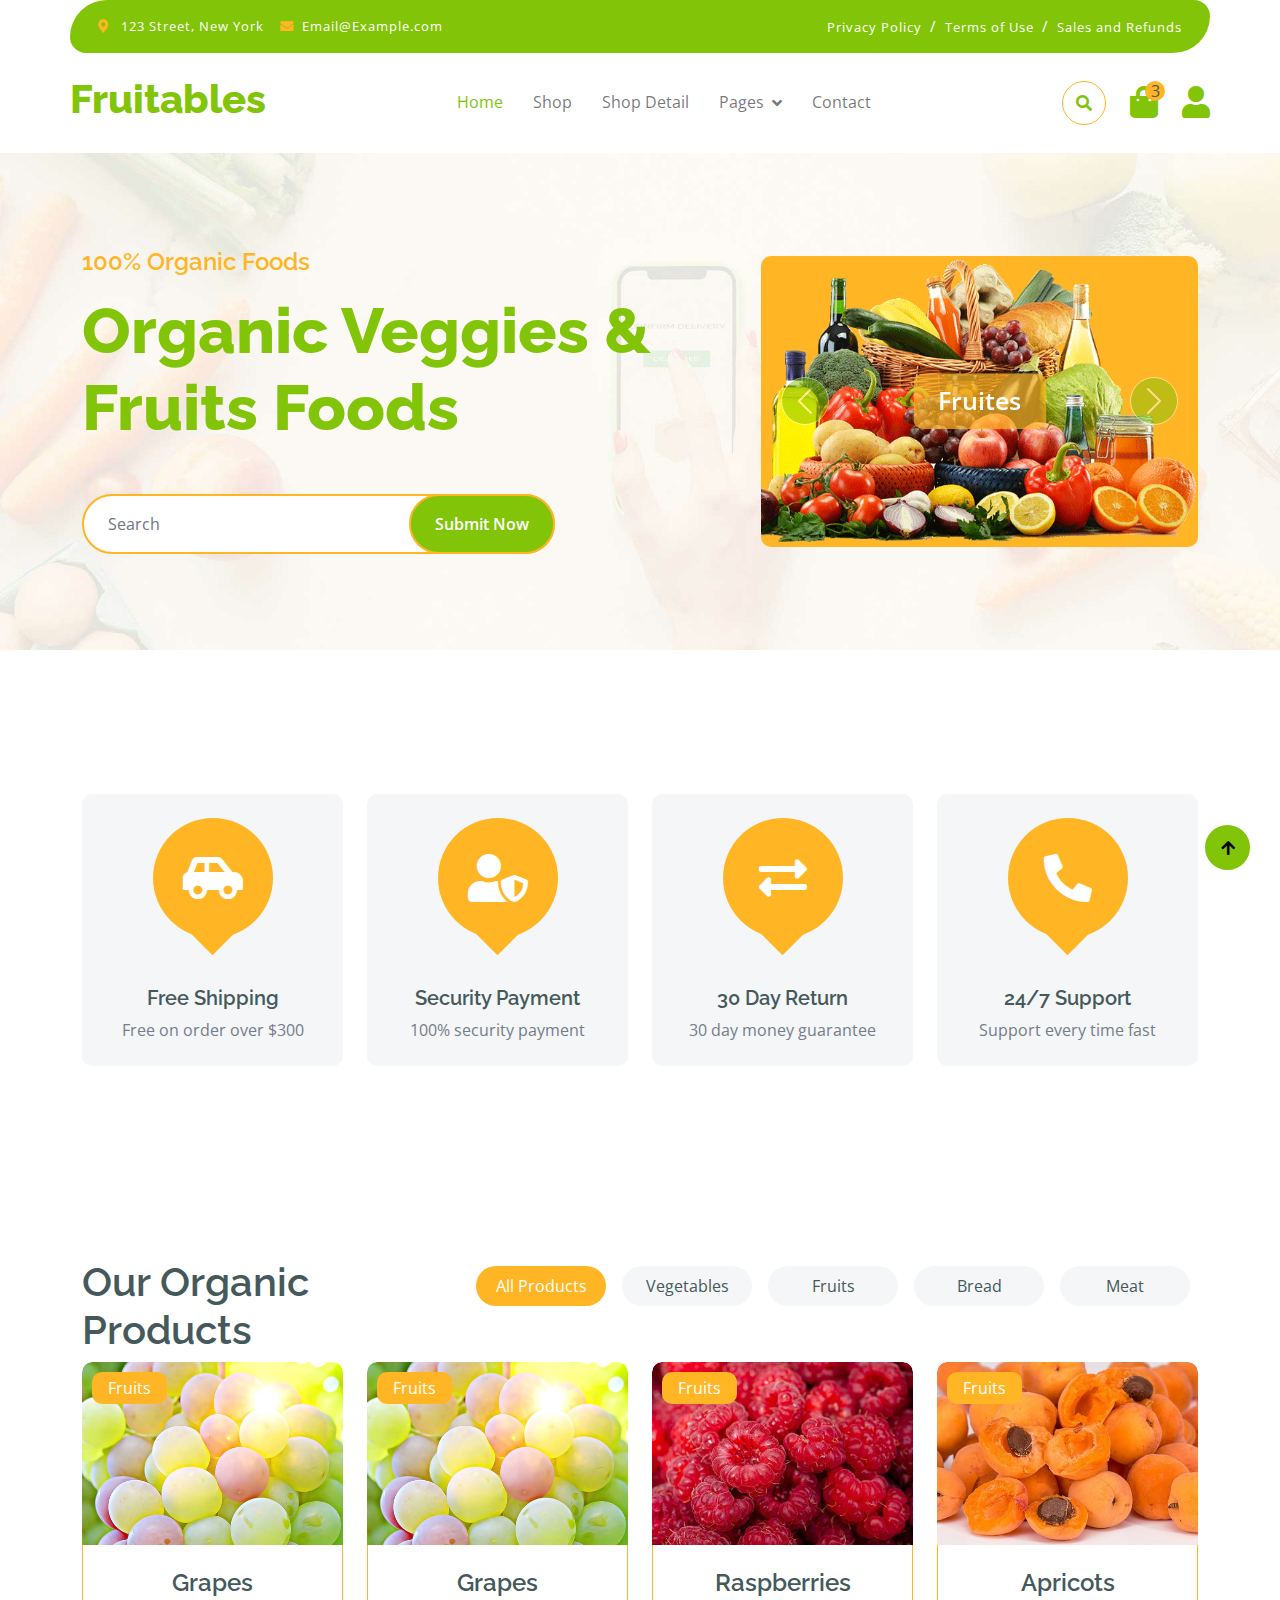
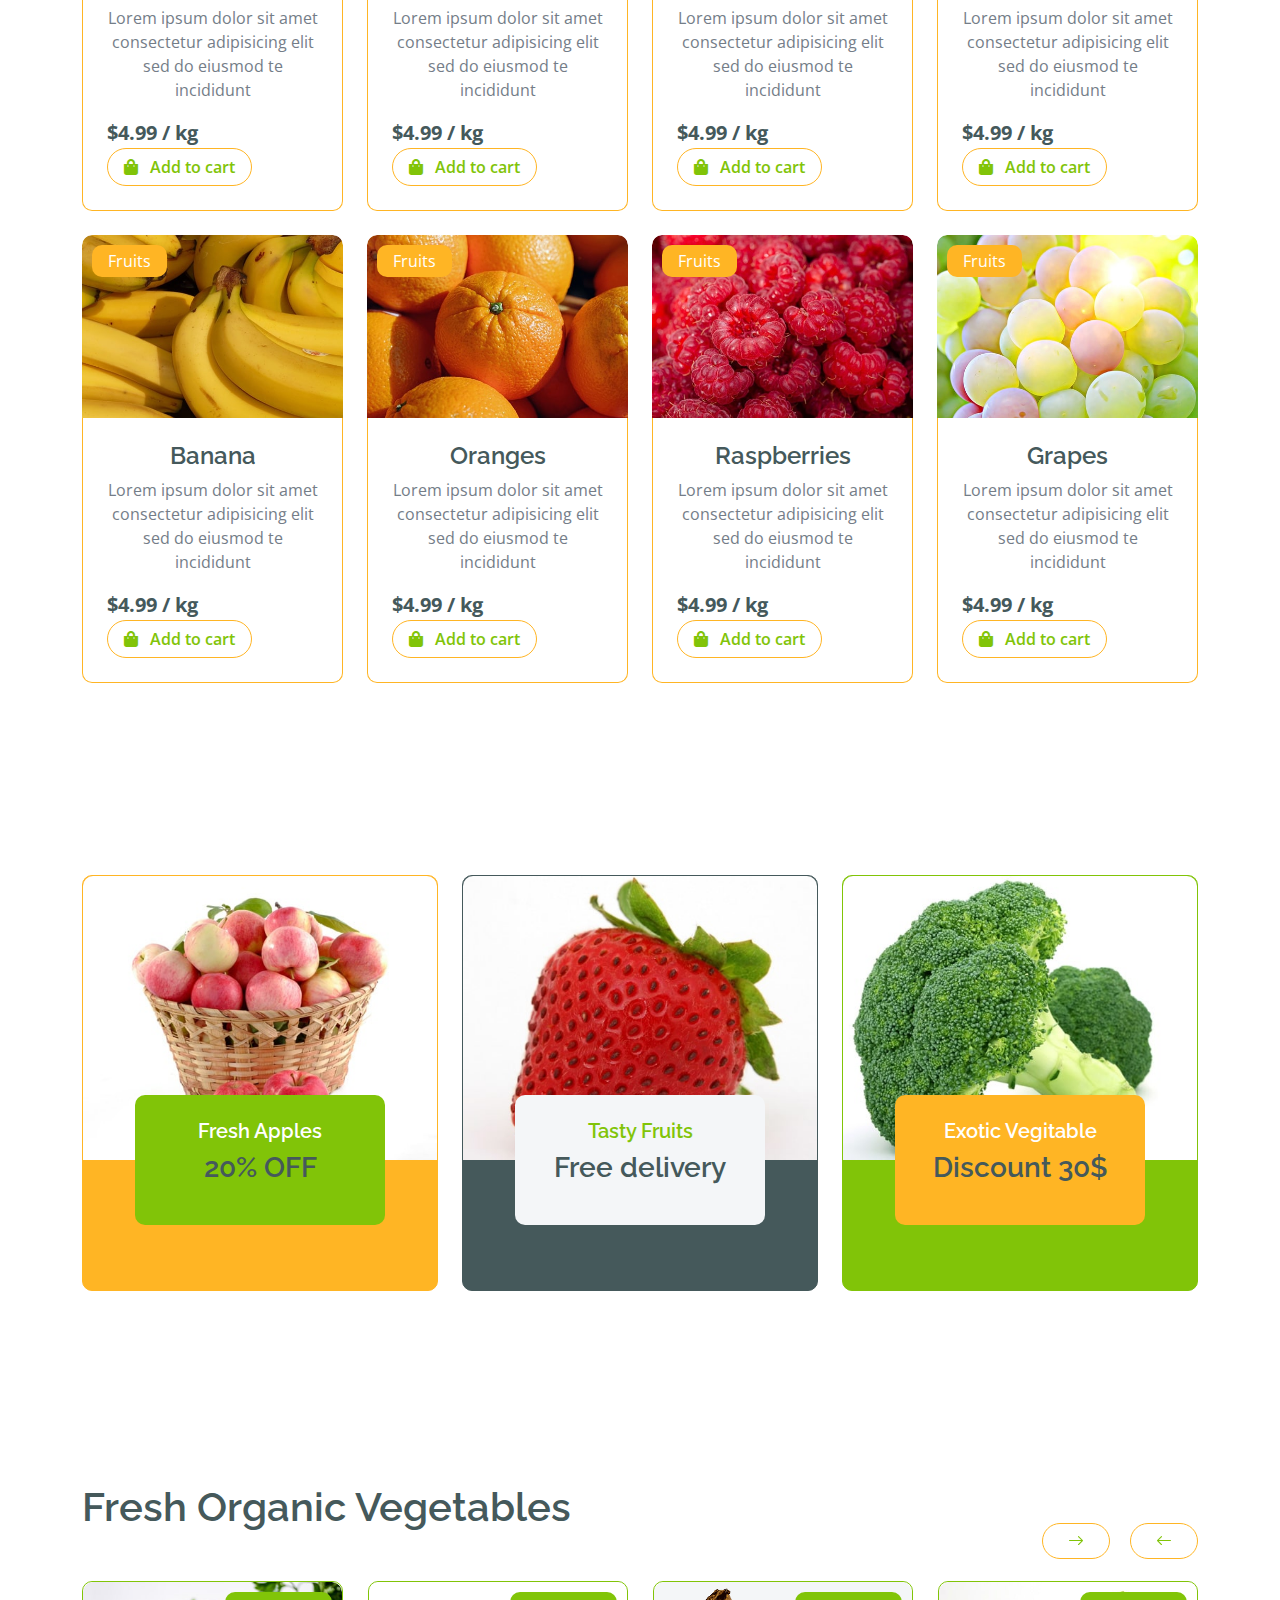
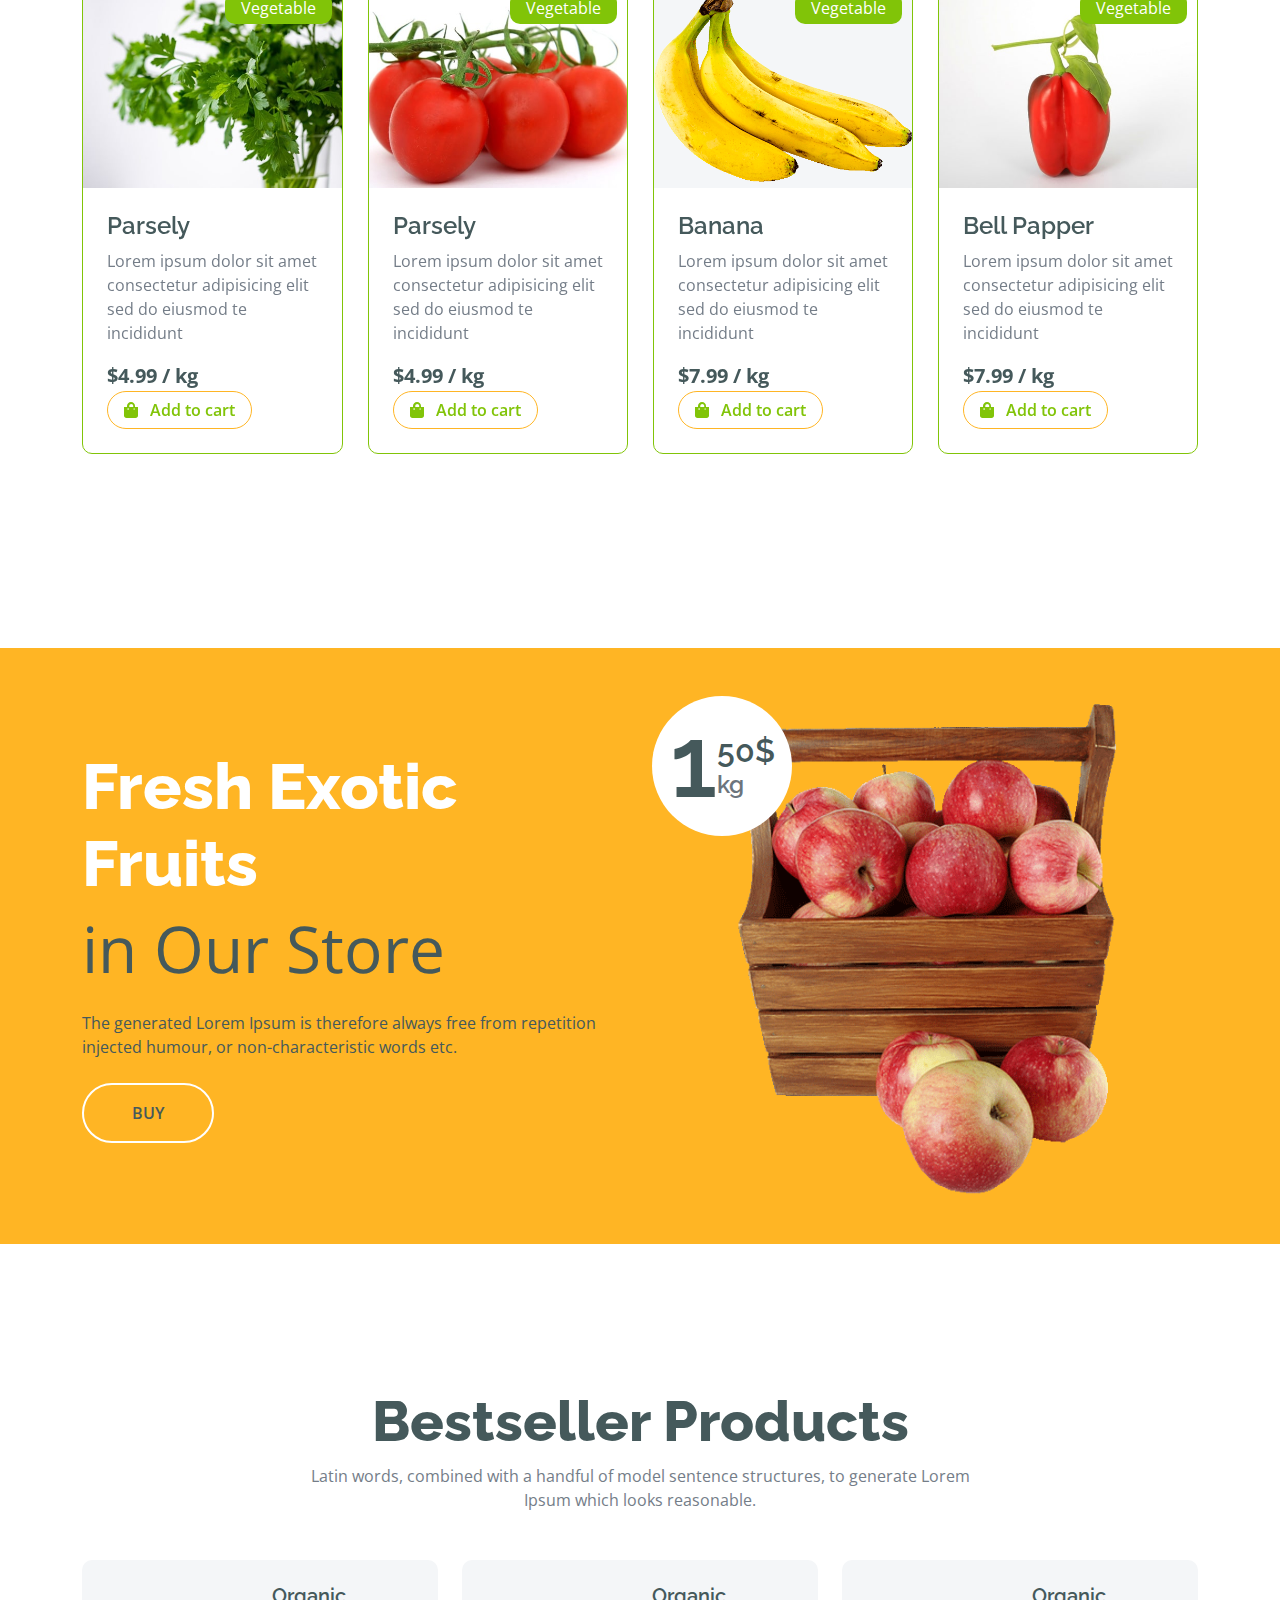
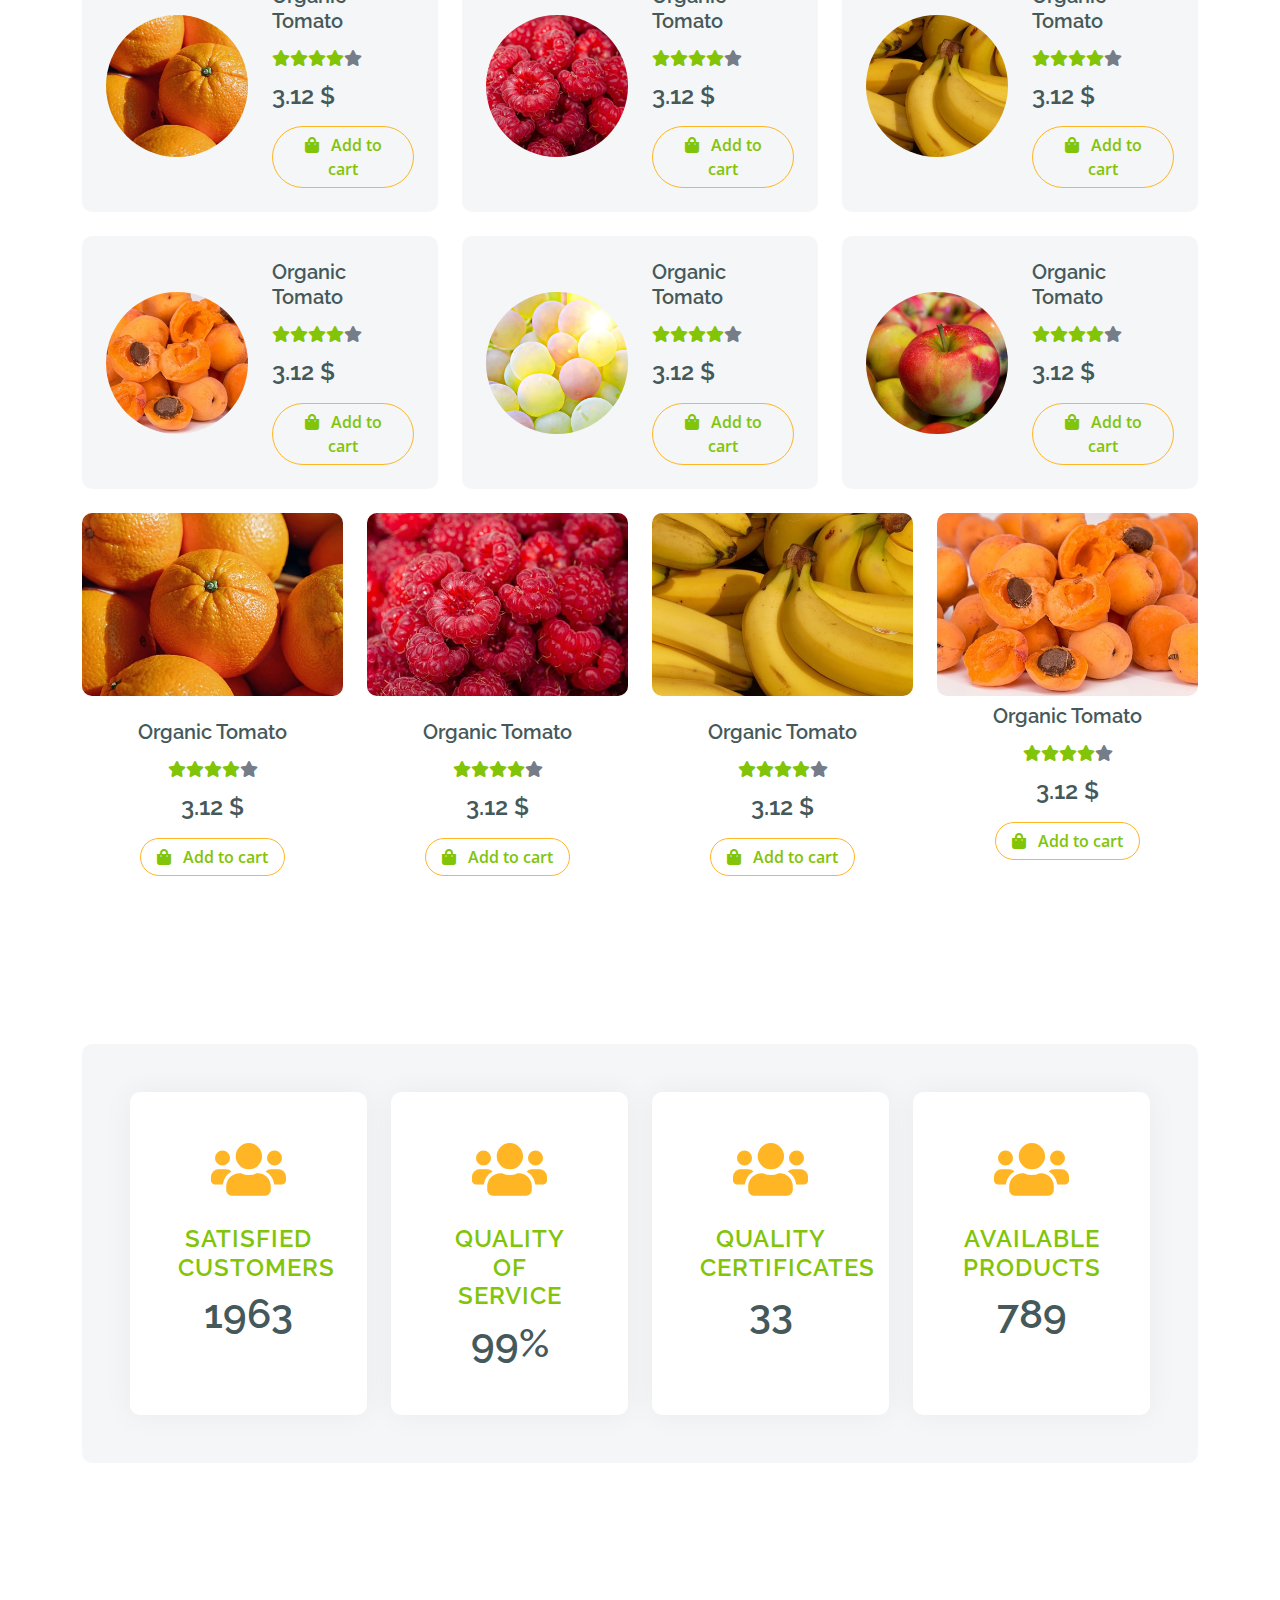
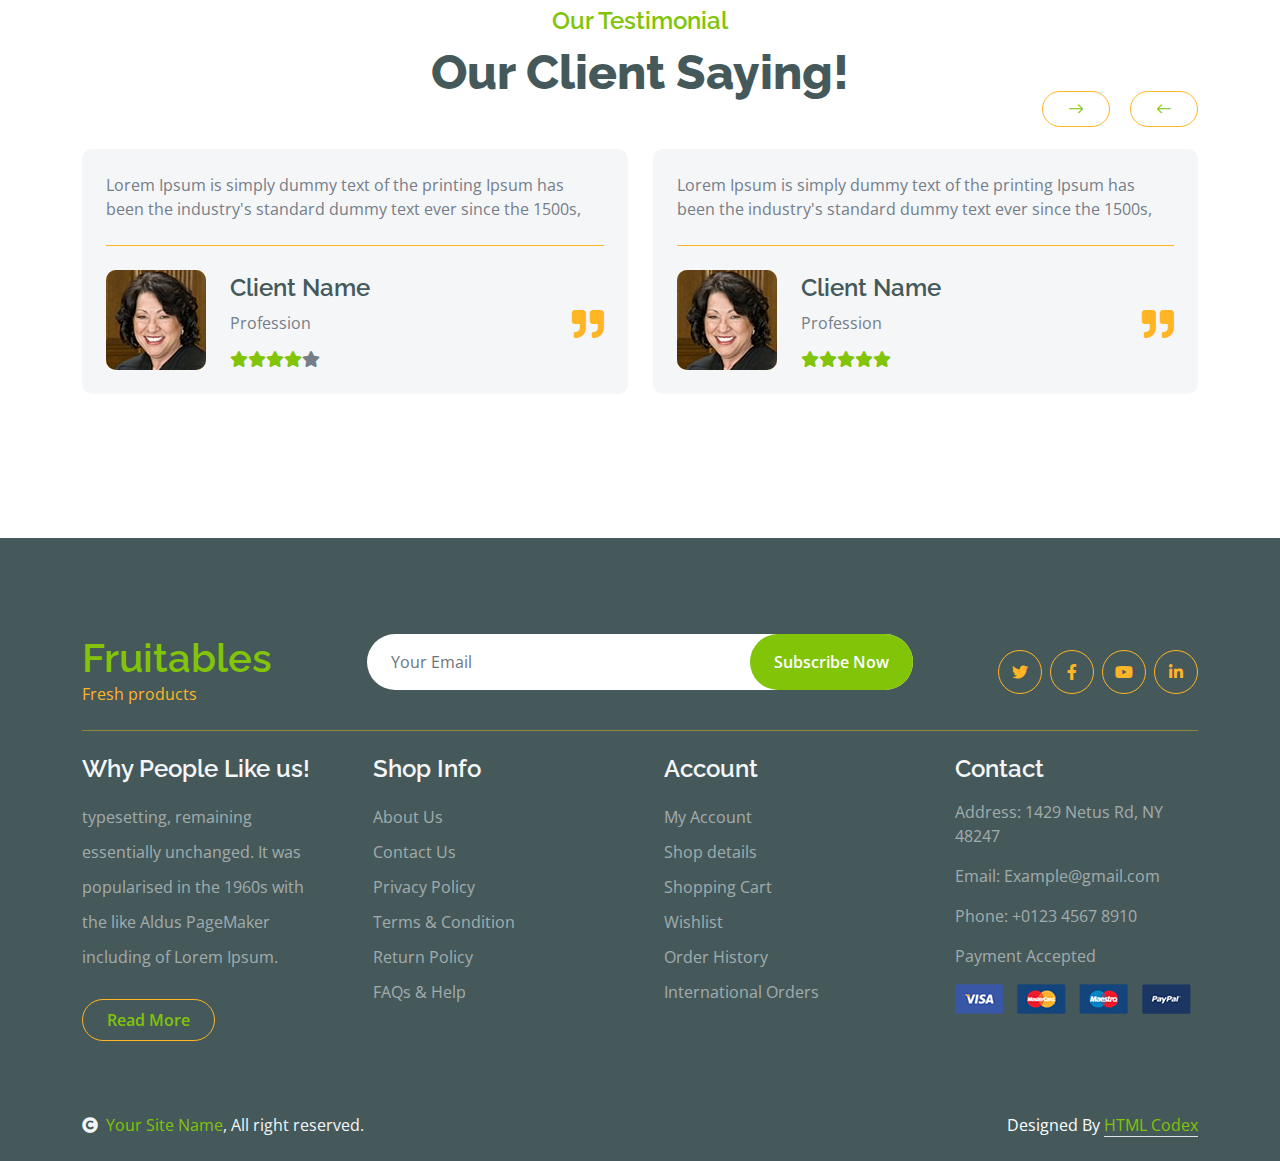
==== commit 16f2a622: "fixing change pass, fixing user profile, add login" ====
--- a/web/index.html
+++ b/web/index.html
@@ -30,7 +30,7 @@
     </head>
 
     <body>
-
+       
         <!-- Spinner Start -->
         <div id="spinner" class="show w-100 vh-100 bg-white position-fixed translate-middle top-50 start-50  d-flex align-items-center justify-content-center">
             <div class="spinner-grow text-primary" role="status"></div>
@@ -124,7 +124,7 @@
                             <button type="submit" class="btn btn-primary border-2 border-secondary py-3 px-4 position-absolute rounded-pill text-white h-100" style="top: 0; right: 25%;">Submit Now</button>
                         </div>
                     </div>
-                    <div class="col-md-12 col-lg-5">
+                    <div class="col-md-12 col-lg-5">                
                         <div id="carouselId" class="carousel slide position-relative" data-bs-ride="carousel">
                             <div class="carousel-inner" role="listbox">
                                 <div class="carousel-item active rounded">
@@ -207,7 +207,7 @@
 
 
         <!-- Fruits Shop Start-->
-        <div class="container-fluid fruite py-5">d
+        <div class="container-fluid fruite py-5">
             <div class="container py-5">
                 <div class="tab-class text-center">
                     <div class="row g-4">
@@ -716,6 +716,21 @@
                             </div>
                         </div>
                     </div>
+                    <div>
+                        <a>this is my project </a>
+                        in  thsthe mentor ádfkj
+                        for(0){
+                        this.is the dell = getAttribute(takeUser()).Instance.ajhsdf
+                        this.id  and the love i want 
+                        getResponse.the user i want to 
+                        
+                        }
+                        
+                        <input type="text" form="<div>content</div>">
+                        <form action="userProfile" method="post">
+                            <input type="submit" value="Thing" name="love" />
+                        </form>
+                    </div>
                     <div class="border border-primary rounded position-relative vesitable-item">
                         <div class="vesitable-img">
                             <img src="img/vegetable-item-6.jpg" class="img-fluid w-100 rounded-top" alt="">
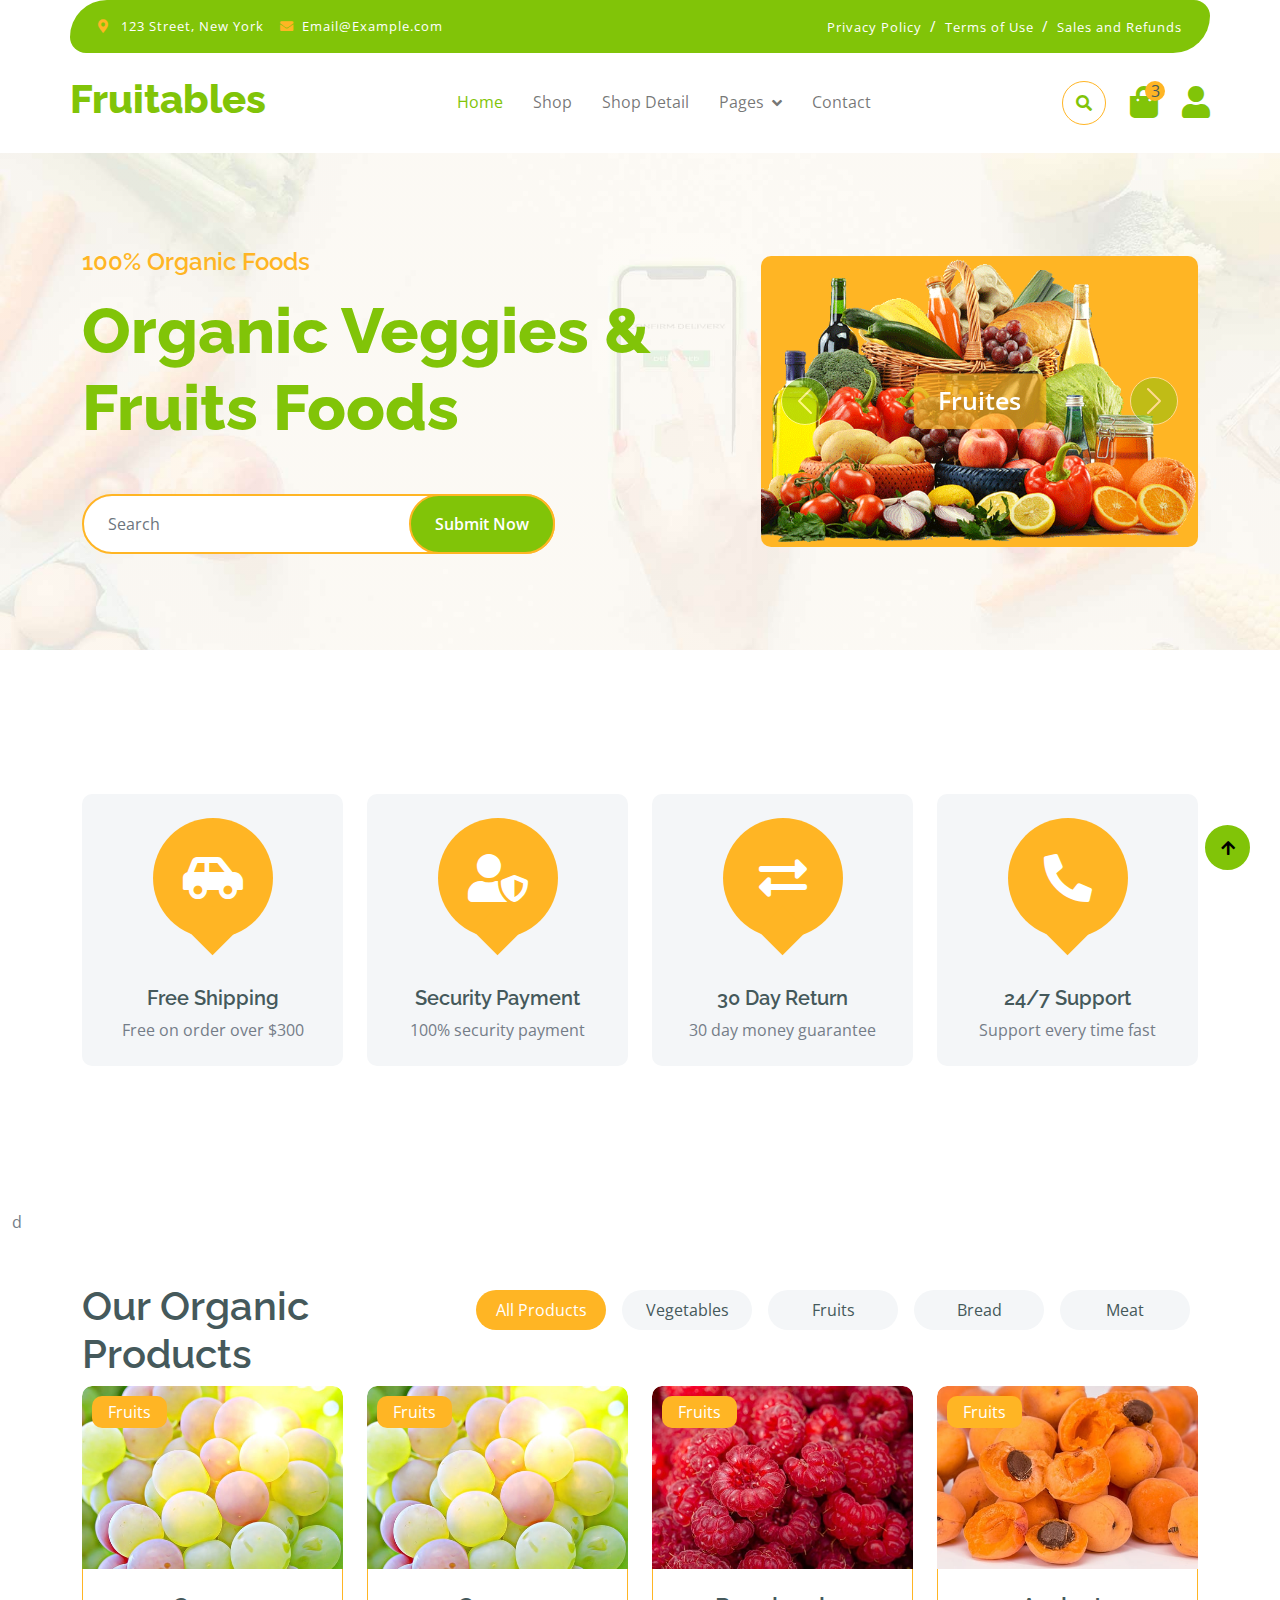
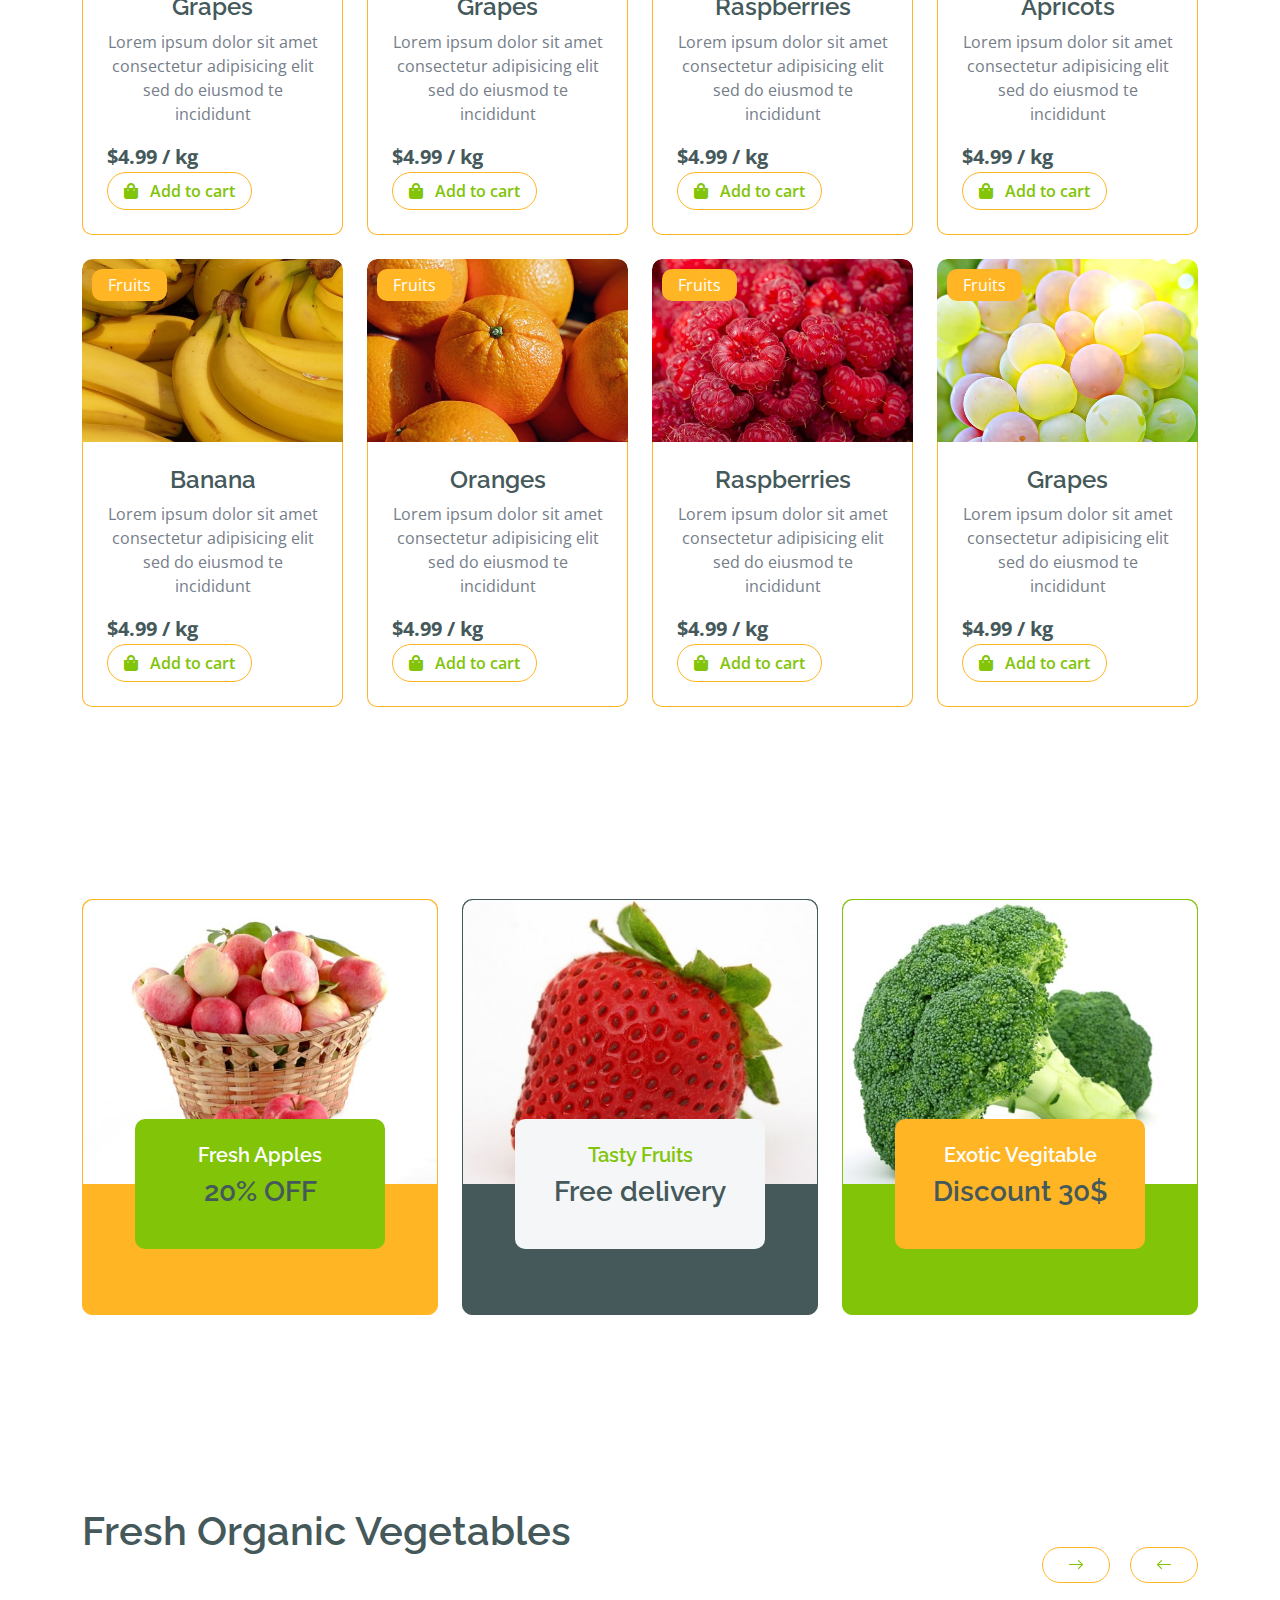
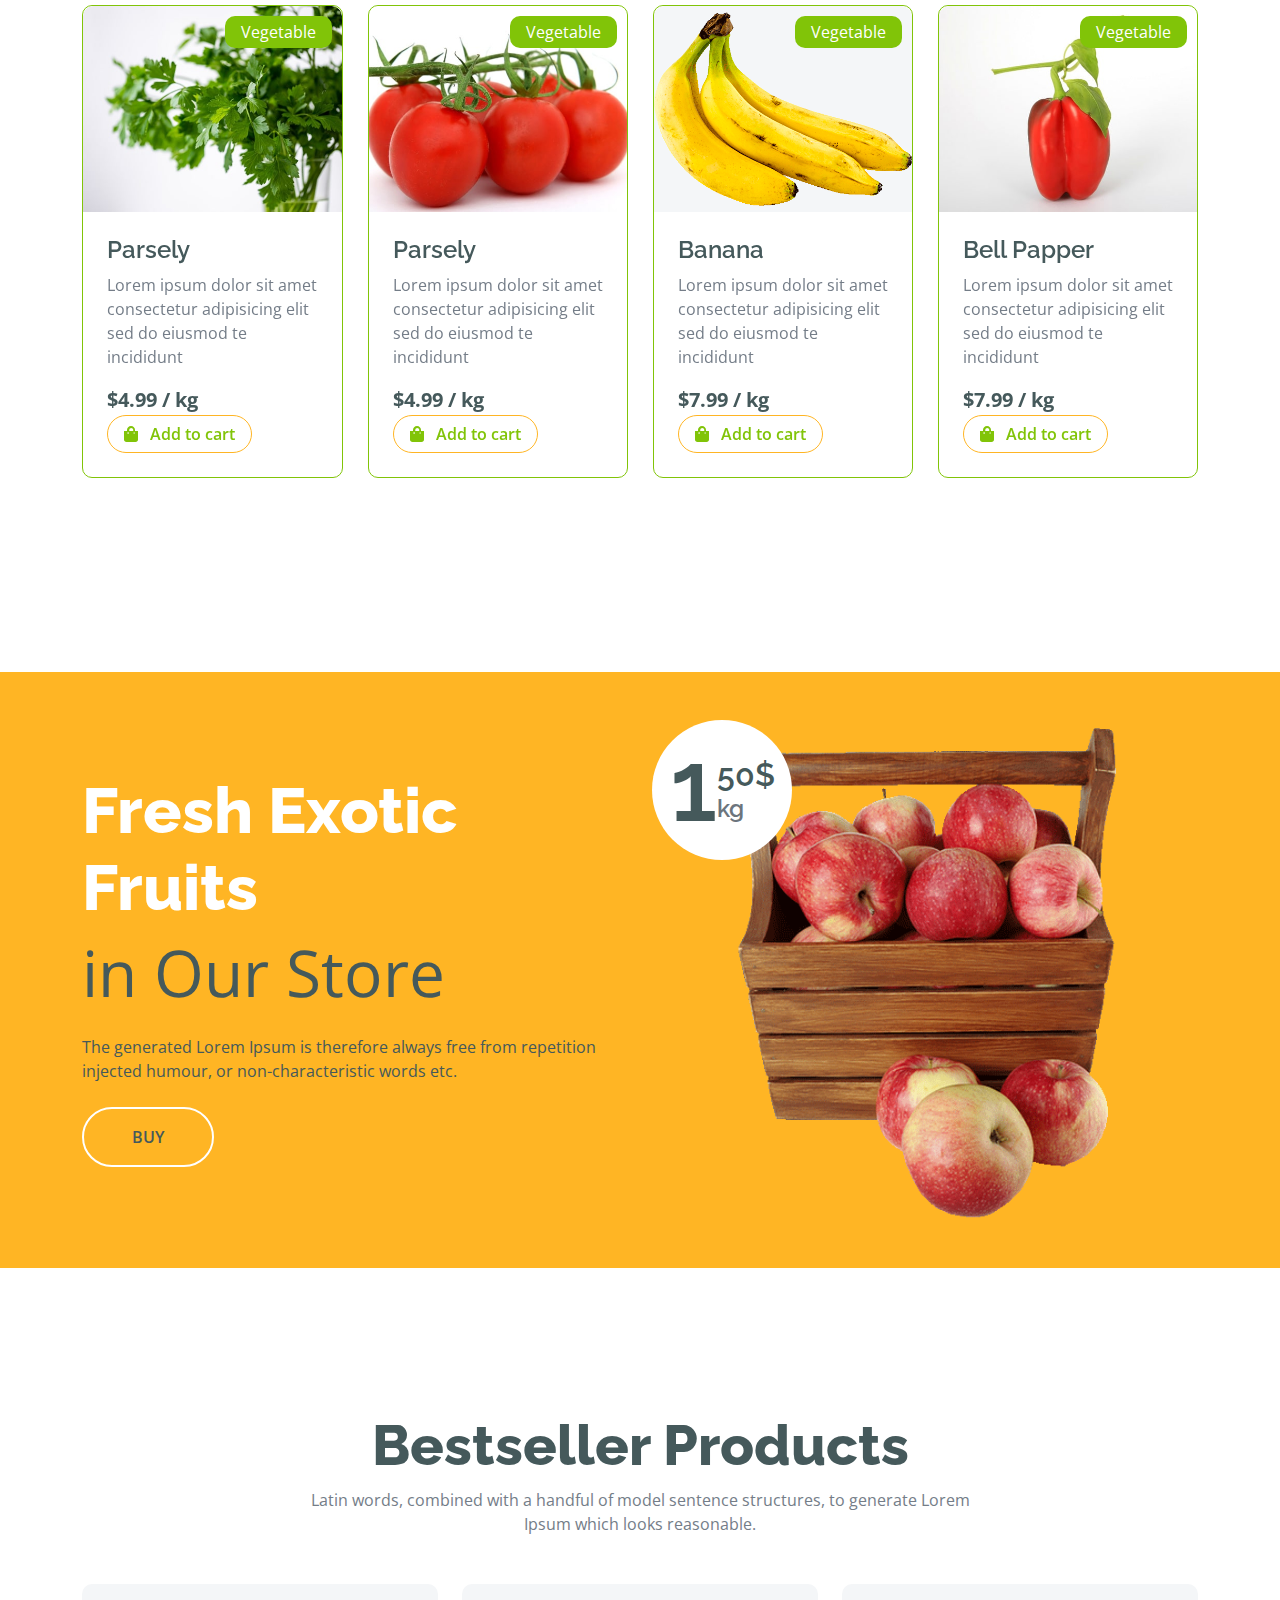
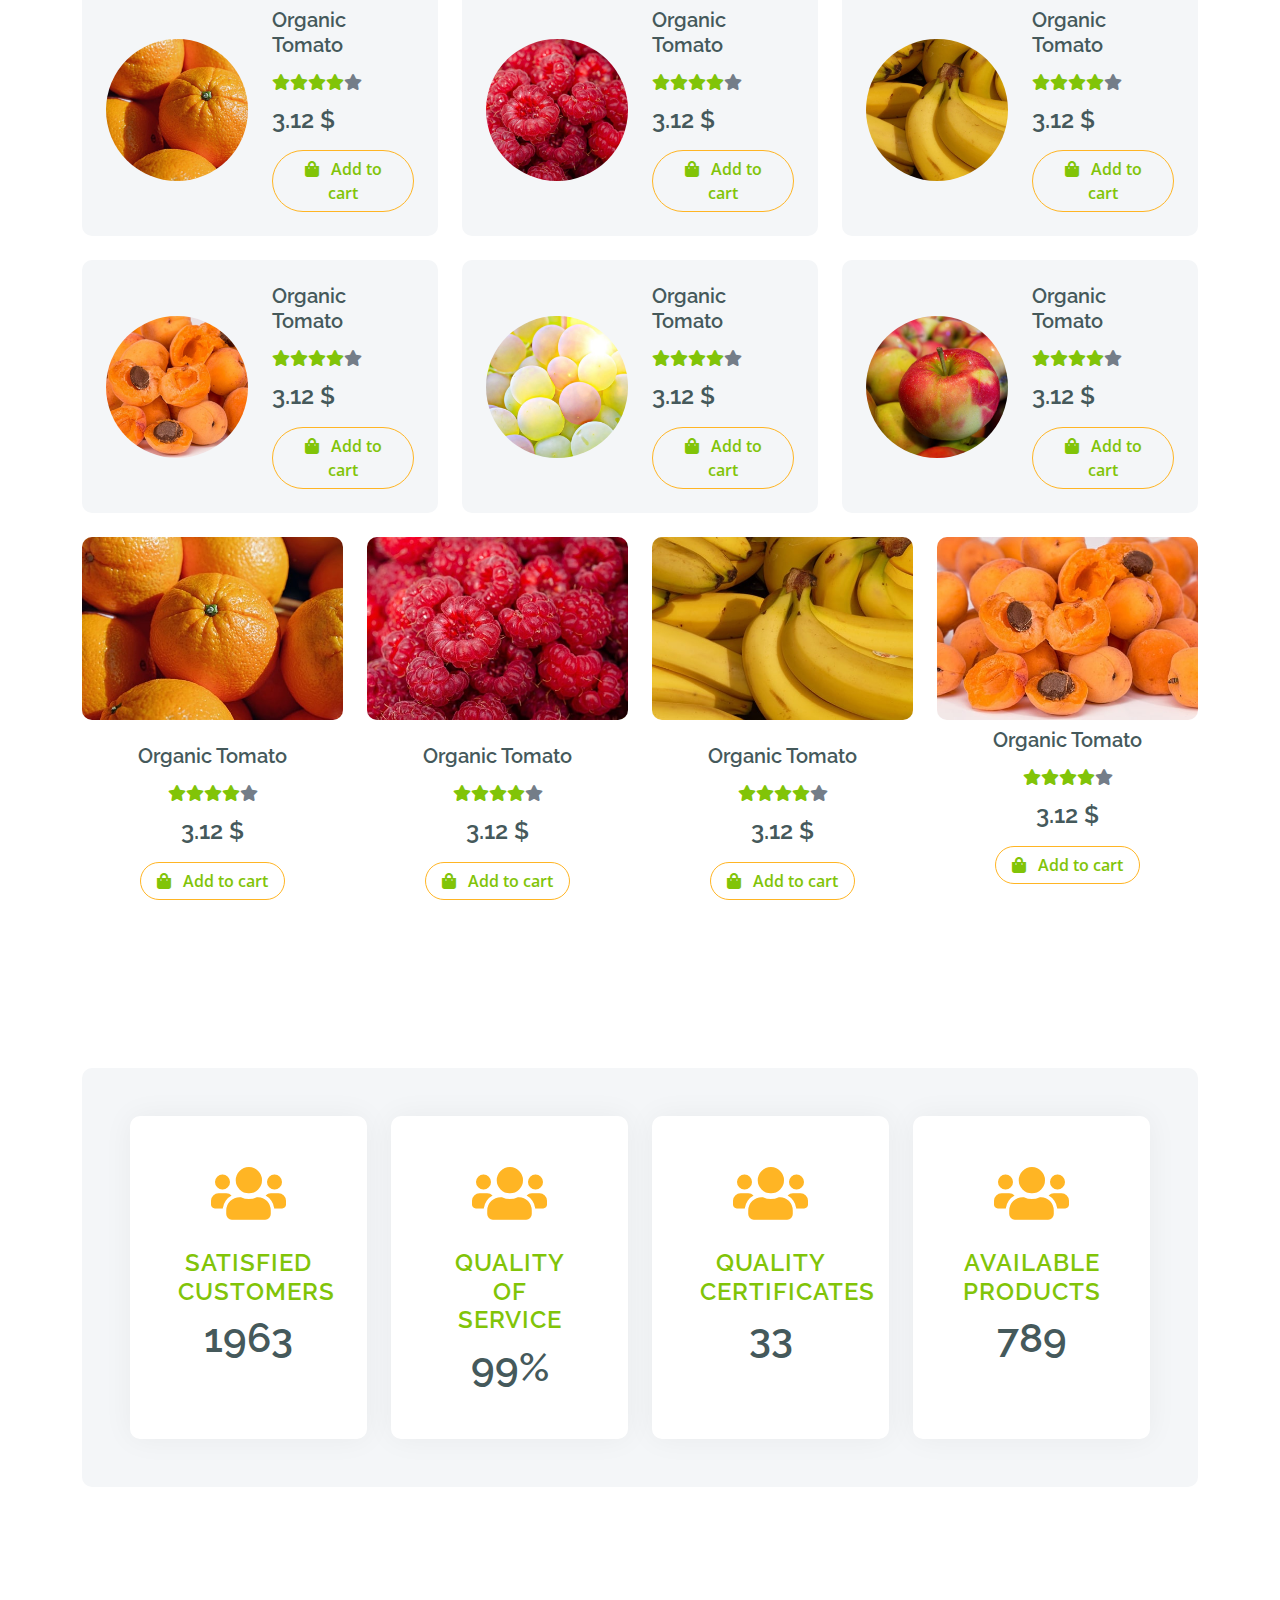
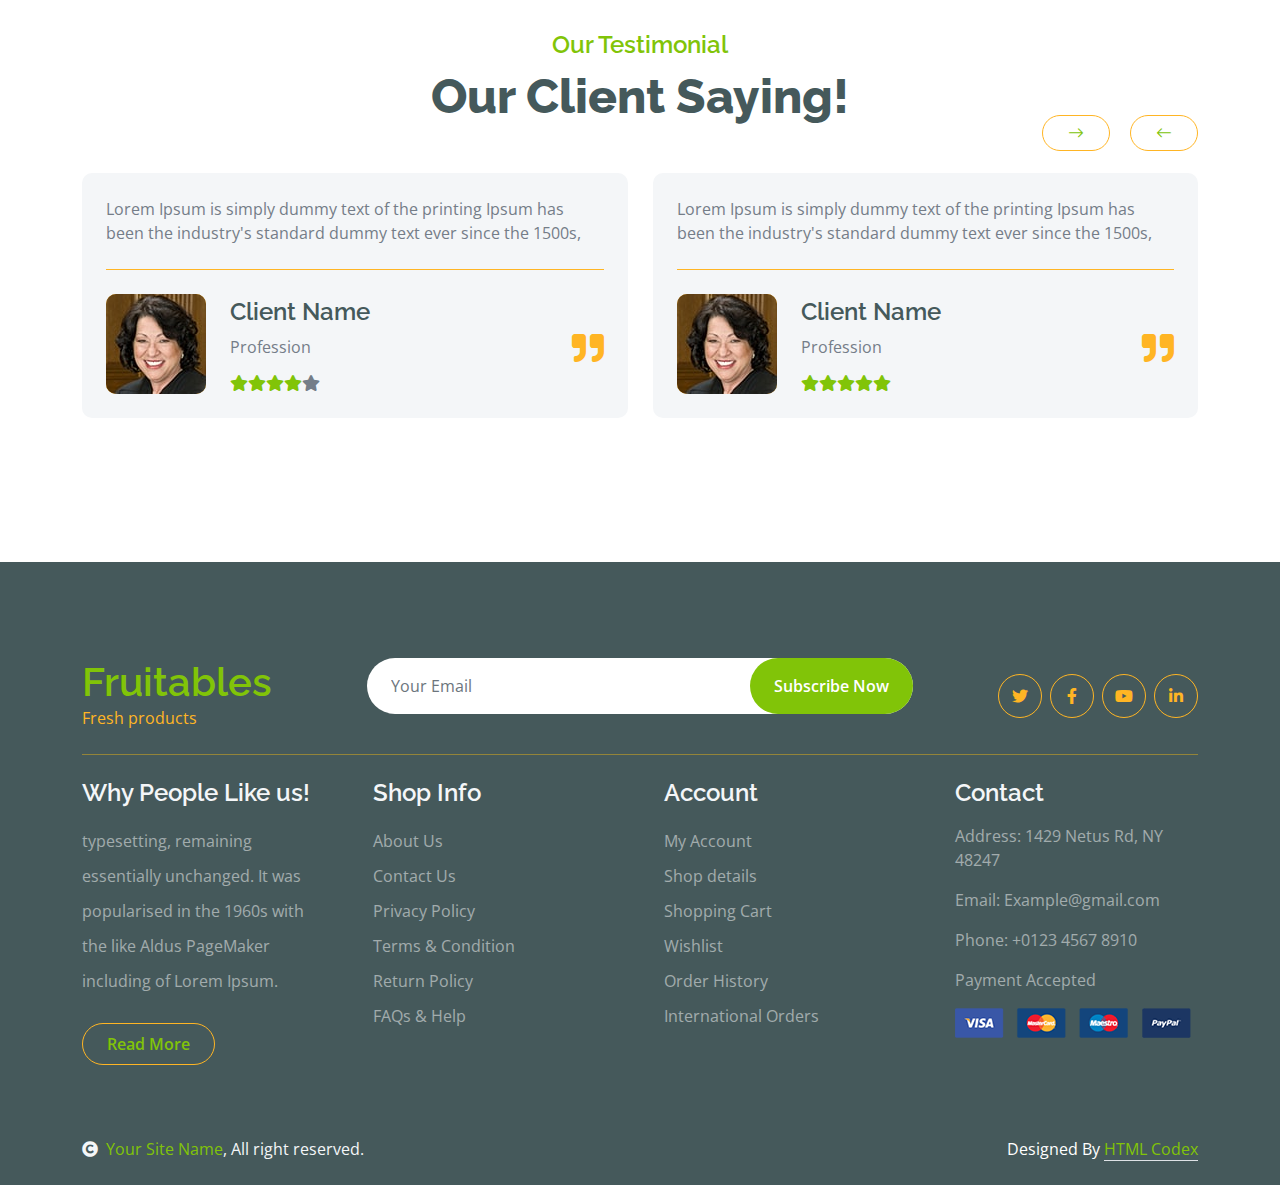
==== commit c3d52f13: "Merge branch 'main' into Phi" ====
--- a/web/index.html
+++ b/web/index.html
@@ -207,7 +207,7 @@
 
 
         <!-- Fruits Shop Start-->
-        <div class="container-fluid fruite py-5">
+        <div class="container-fluid fruite py-5">d
             <div class="container py-5">
                 <div class="tab-class text-center">
                     <div class="row g-4">
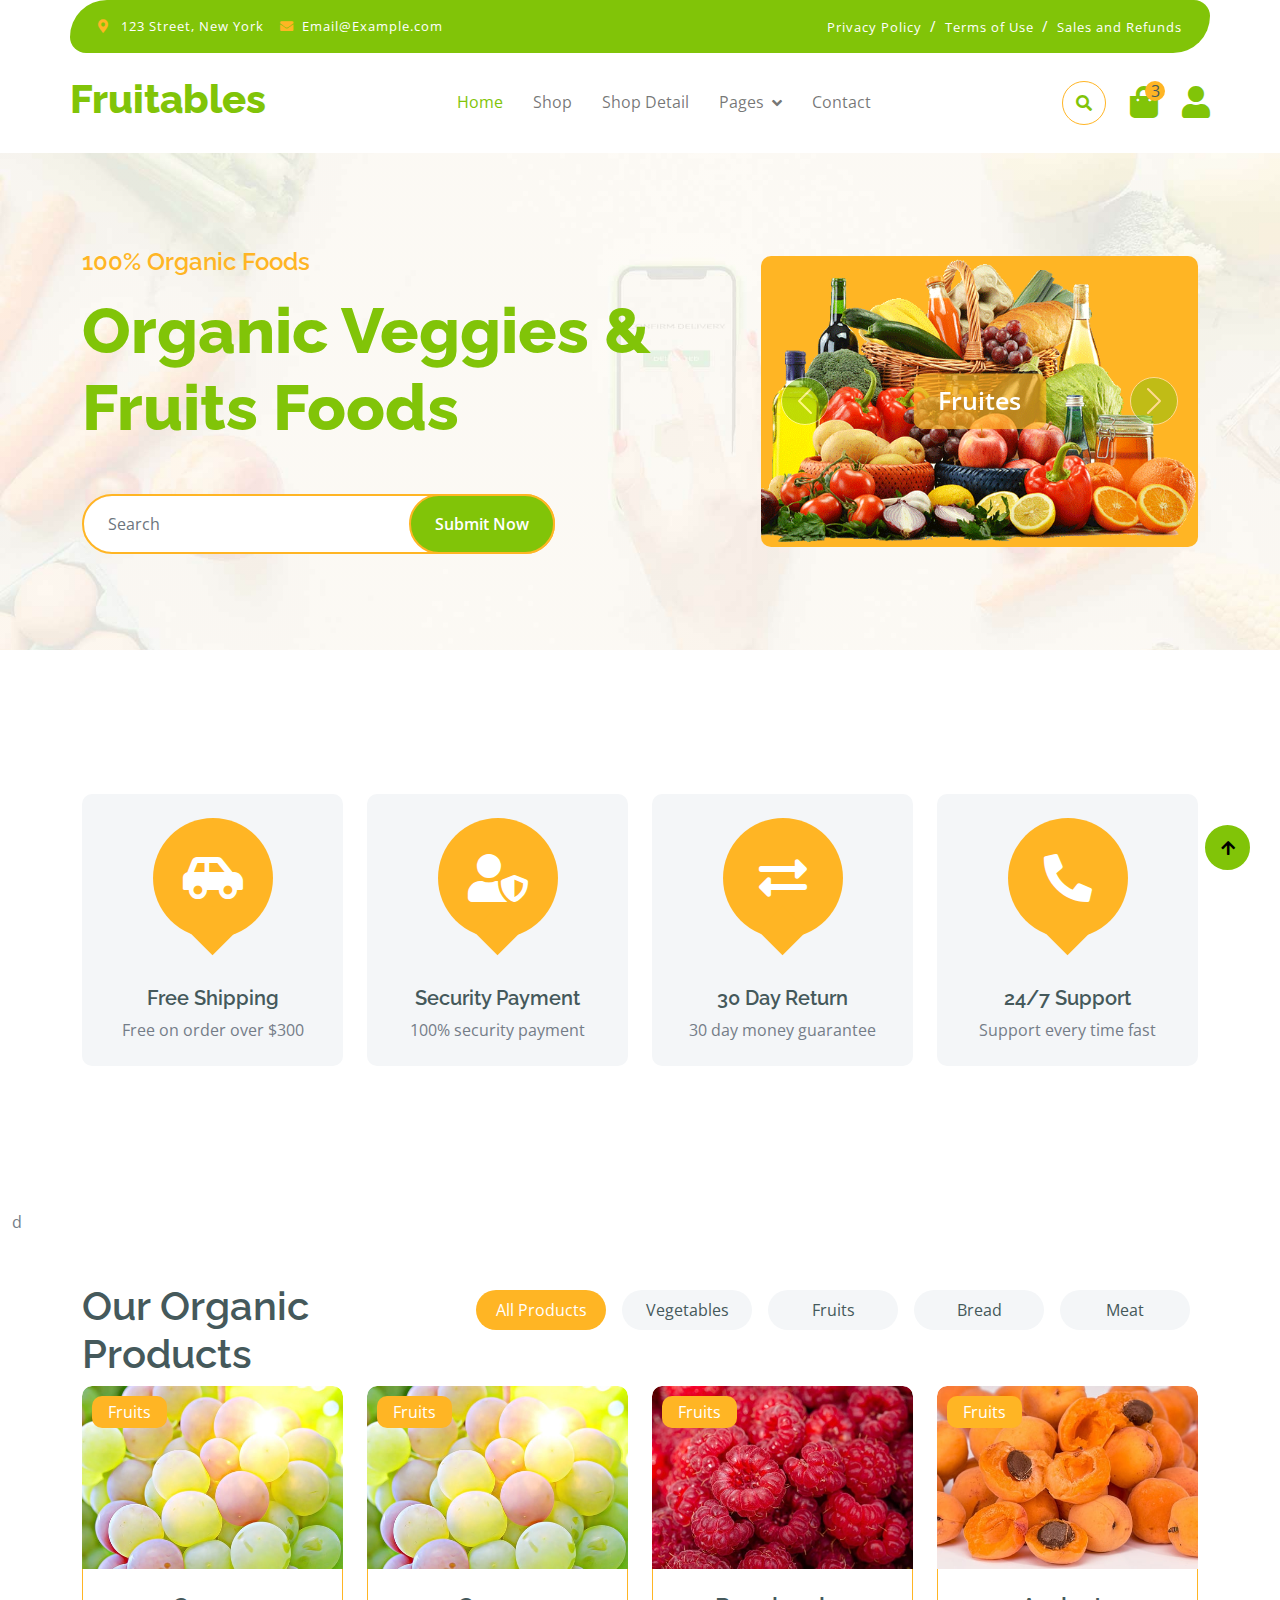
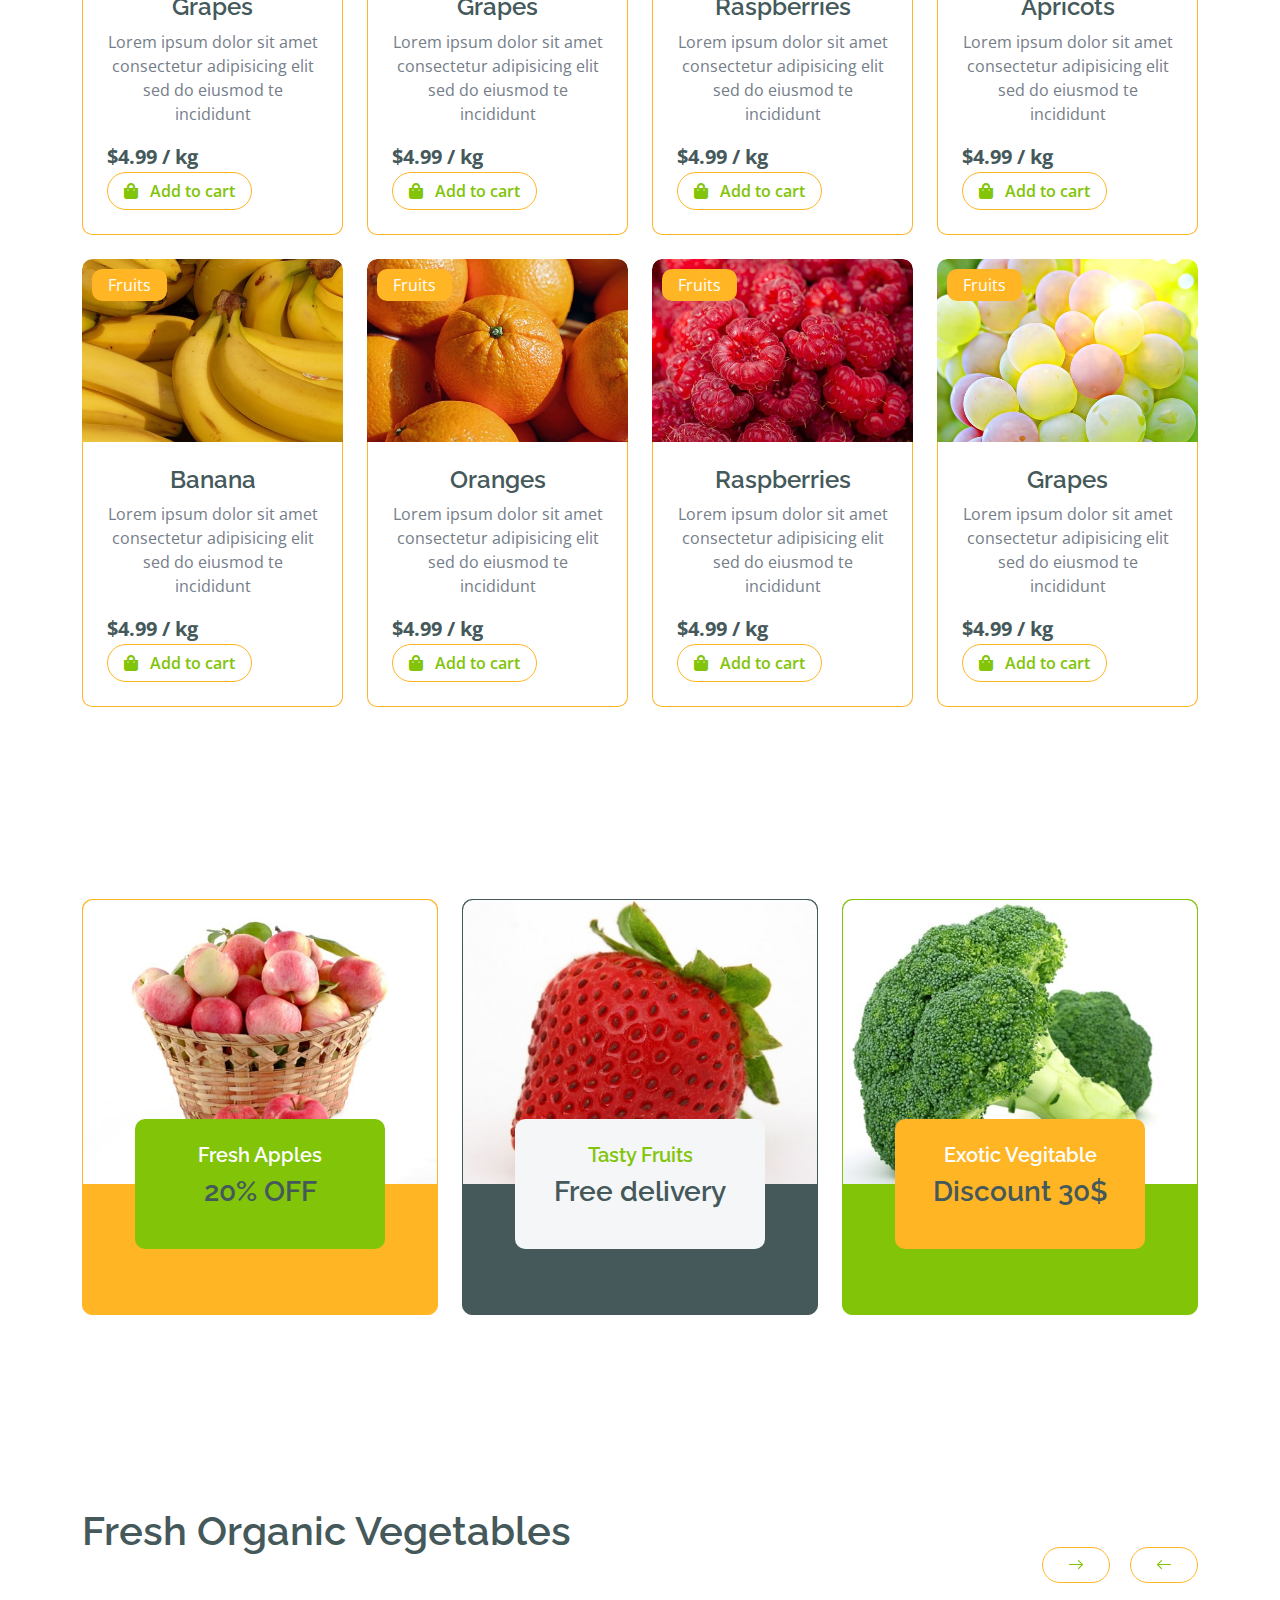
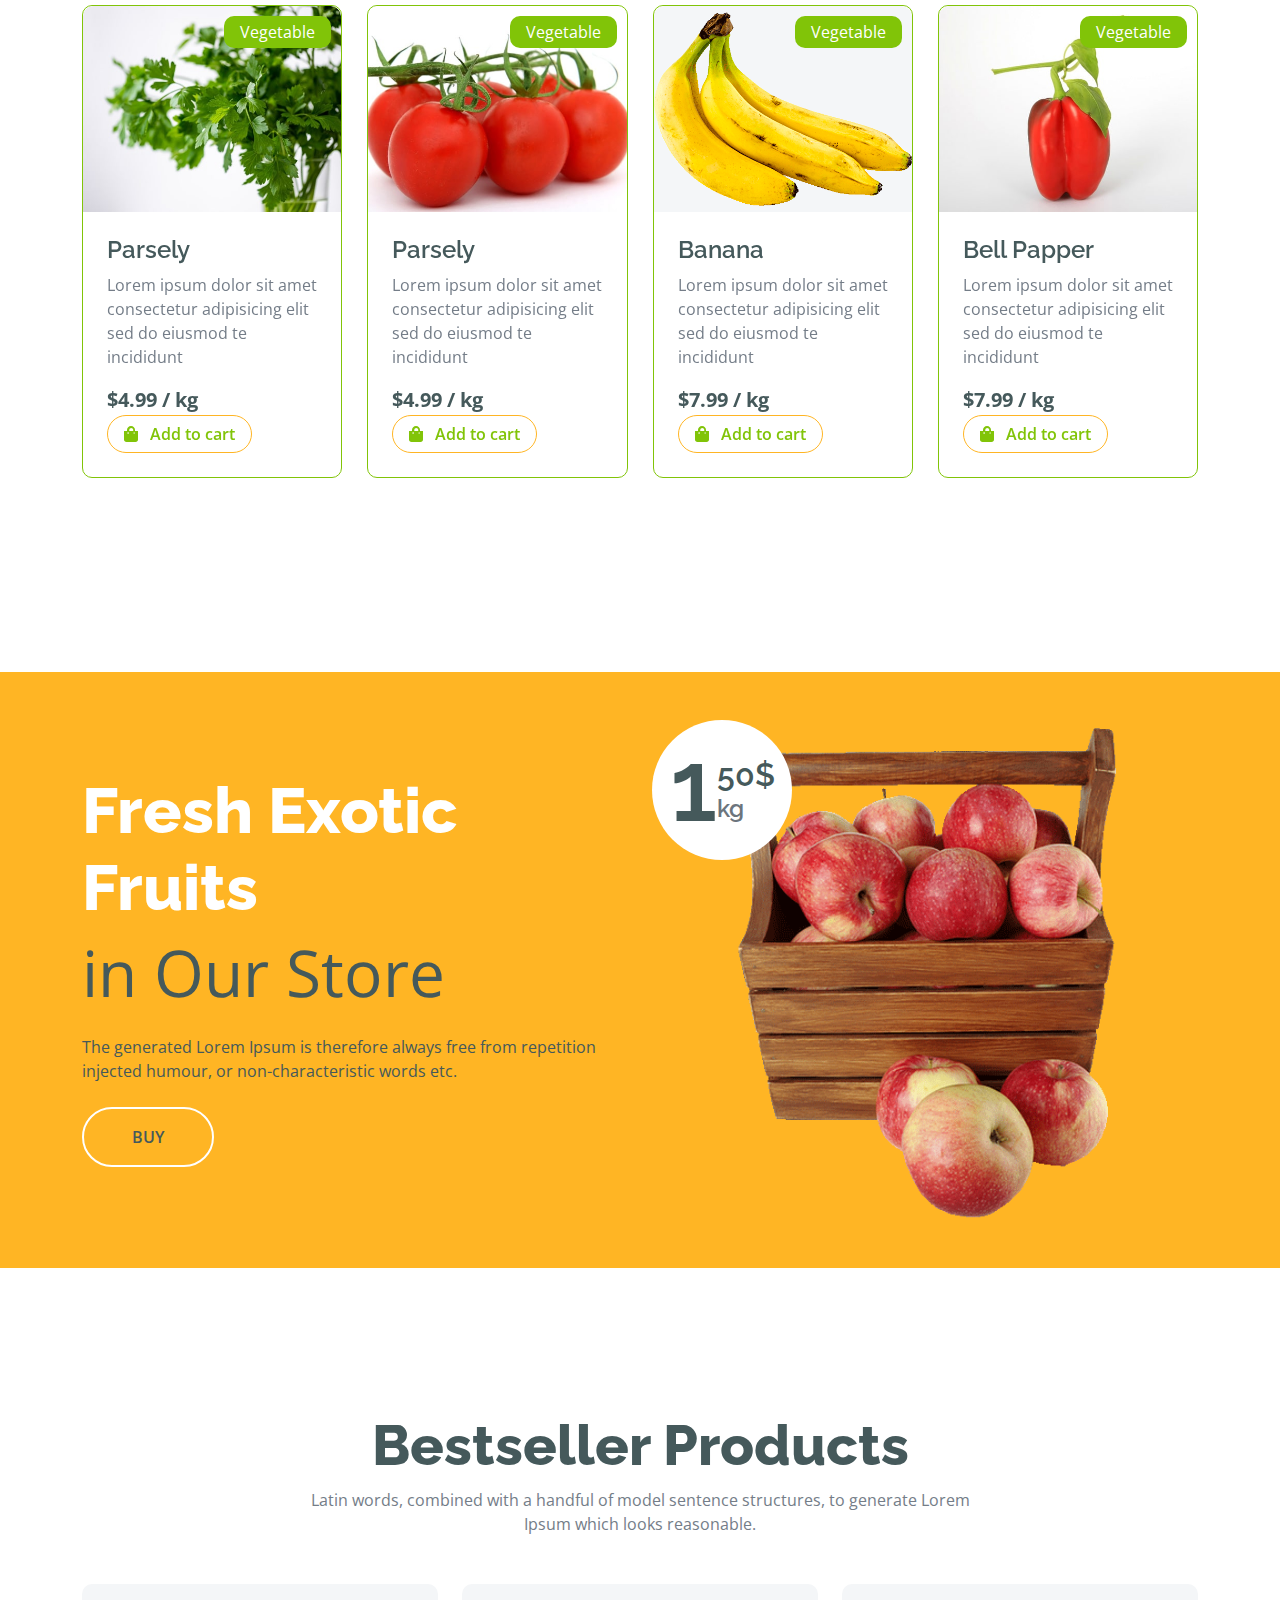
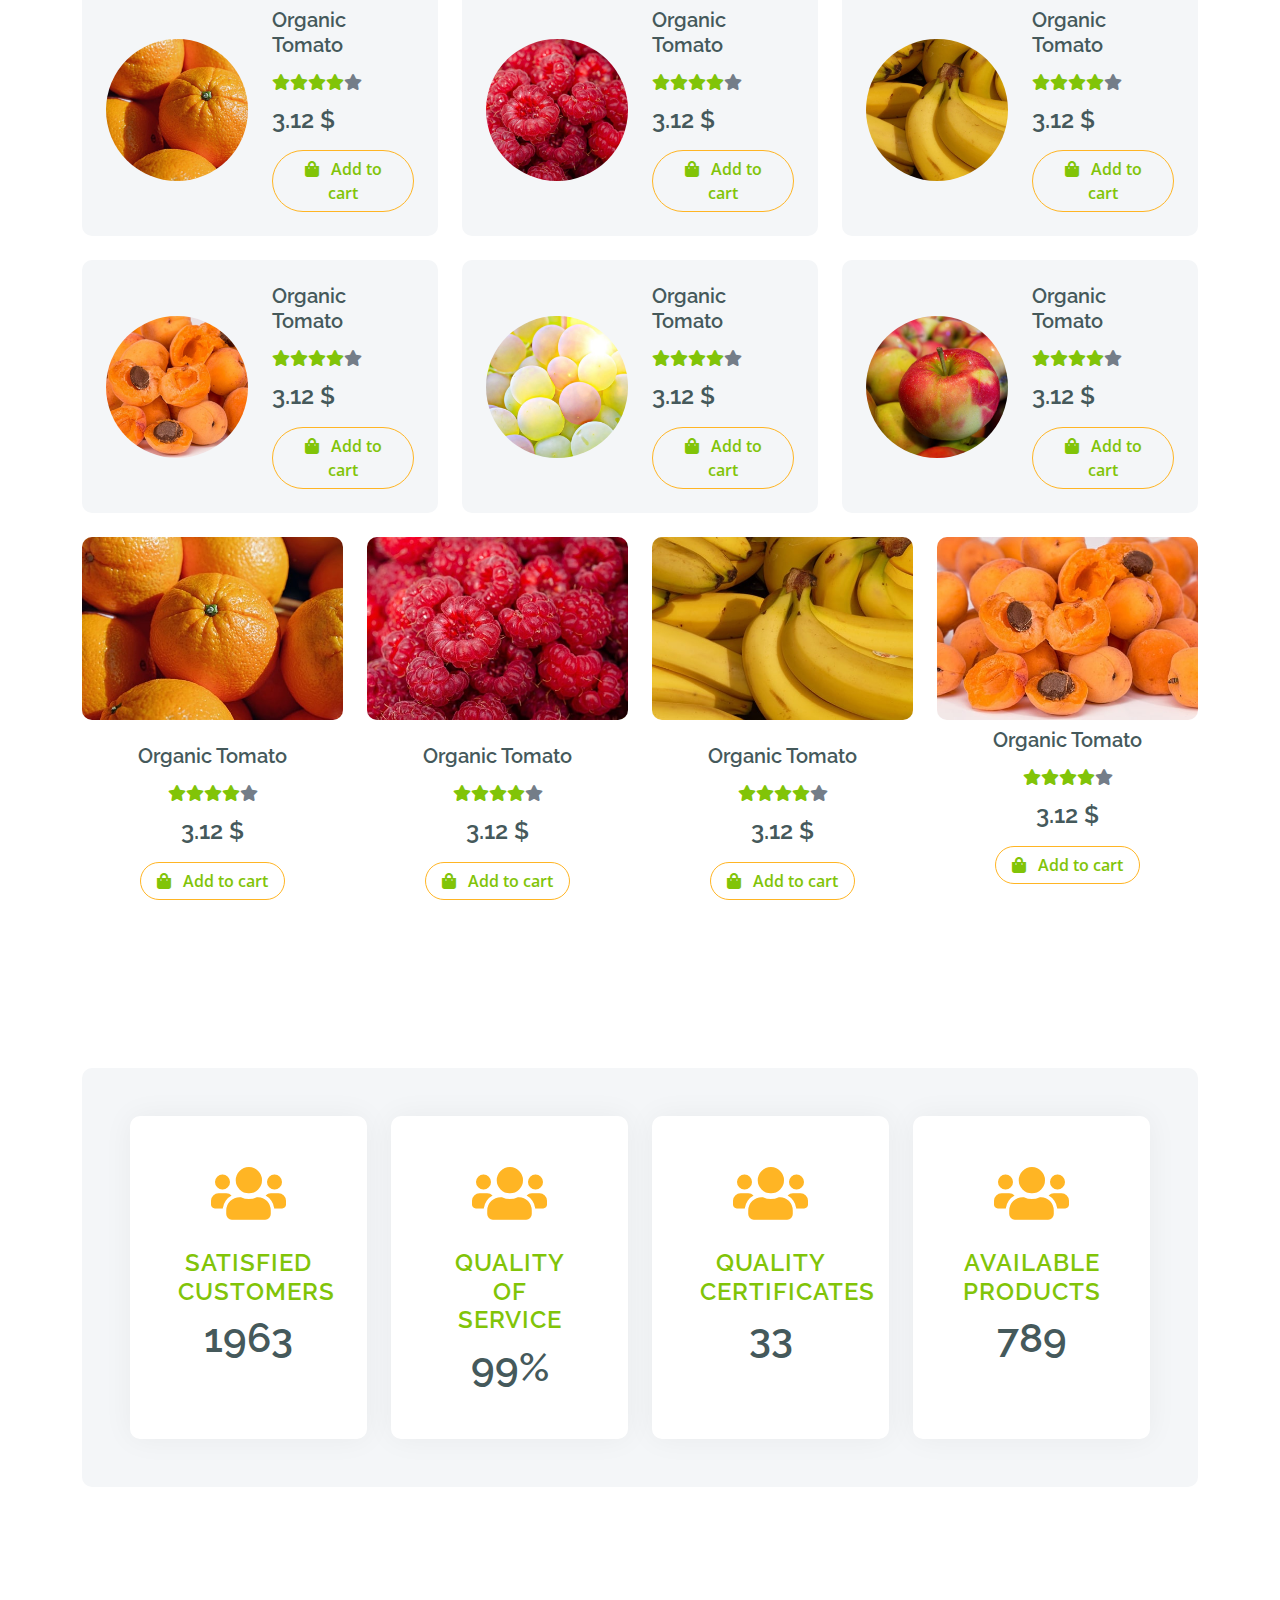
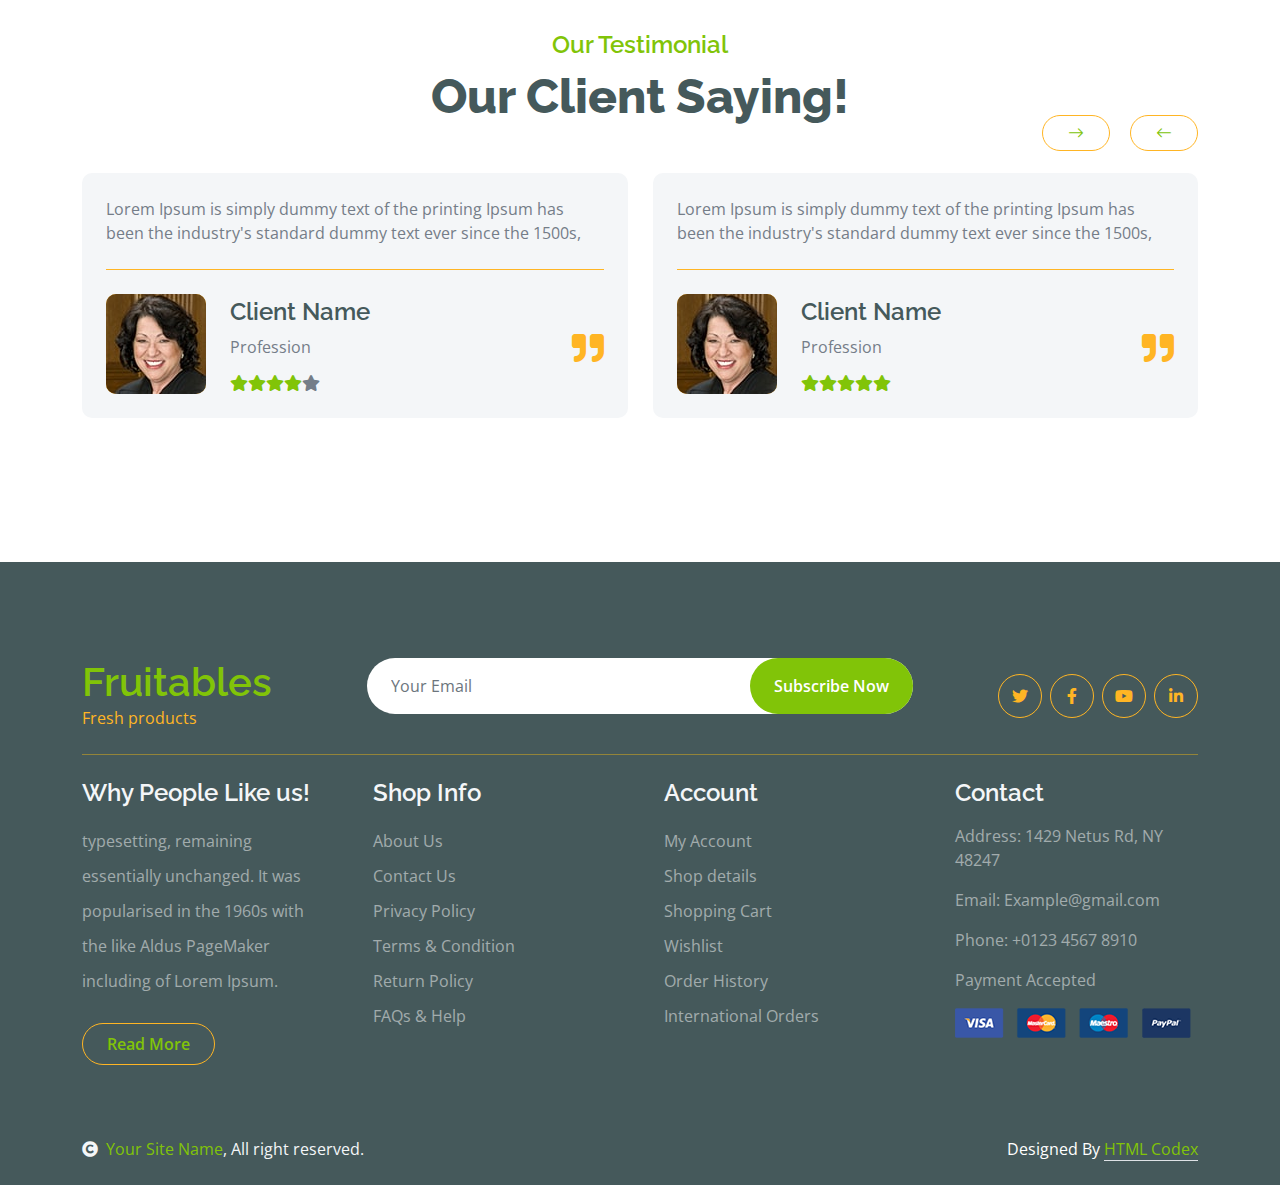
==== commit 59a11360: "done" ====
--- a/web/index.html
+++ b/web/index.html
@@ -30,7 +30,7 @@
     </head>
 
     <body>
-       
+
         <!-- Spinner Start -->
         <div id="spinner" class="show w-100 vh-100 bg-white position-fixed translate-middle top-50 start-50  d-flex align-items-center justify-content-center">
             <div class="spinner-grow text-primary" role="status"></div>
@@ -124,7 +124,7 @@
                             <button type="submit" class="btn btn-primary border-2 border-secondary py-3 px-4 position-absolute rounded-pill text-white h-100" style="top: 0; right: 25%;">Submit Now</button>
                         </div>
                     </div>
-                    <div class="col-md-12 col-lg-5">                
+                    <div class="col-md-12 col-lg-5">
                         <div id="carouselId" class="carousel slide position-relative" data-bs-ride="carousel">
                             <div class="carousel-inner" role="listbox">
                                 <div class="carousel-item active rounded">
@@ -716,21 +716,6 @@
                             </div>
                         </div>
                     </div>
-                    <div>
-                        <a>this is my project </a>
-                        in  thsthe mentor ádfkj
-                        for(0){
-                        this.is the dell = getAttribute(takeUser()).Instance.ajhsdf
-                        this.id  and the love i want 
-                        getResponse.the user i want to 
-                        
-                        }
-                        
-                        <input type="text" form="<div>content</div>">
-                        <form action="userProfile" method="post">
-                            <input type="submit" value="Thing" name="love" />
-                        </form>
-                    </div>
                     <div class="border border-primary rounded position-relative vesitable-item">
                         <div class="vesitable-img">
                             <img src="img/vegetable-item-6.jpg" class="img-fluid w-100 rounded-top" alt="">
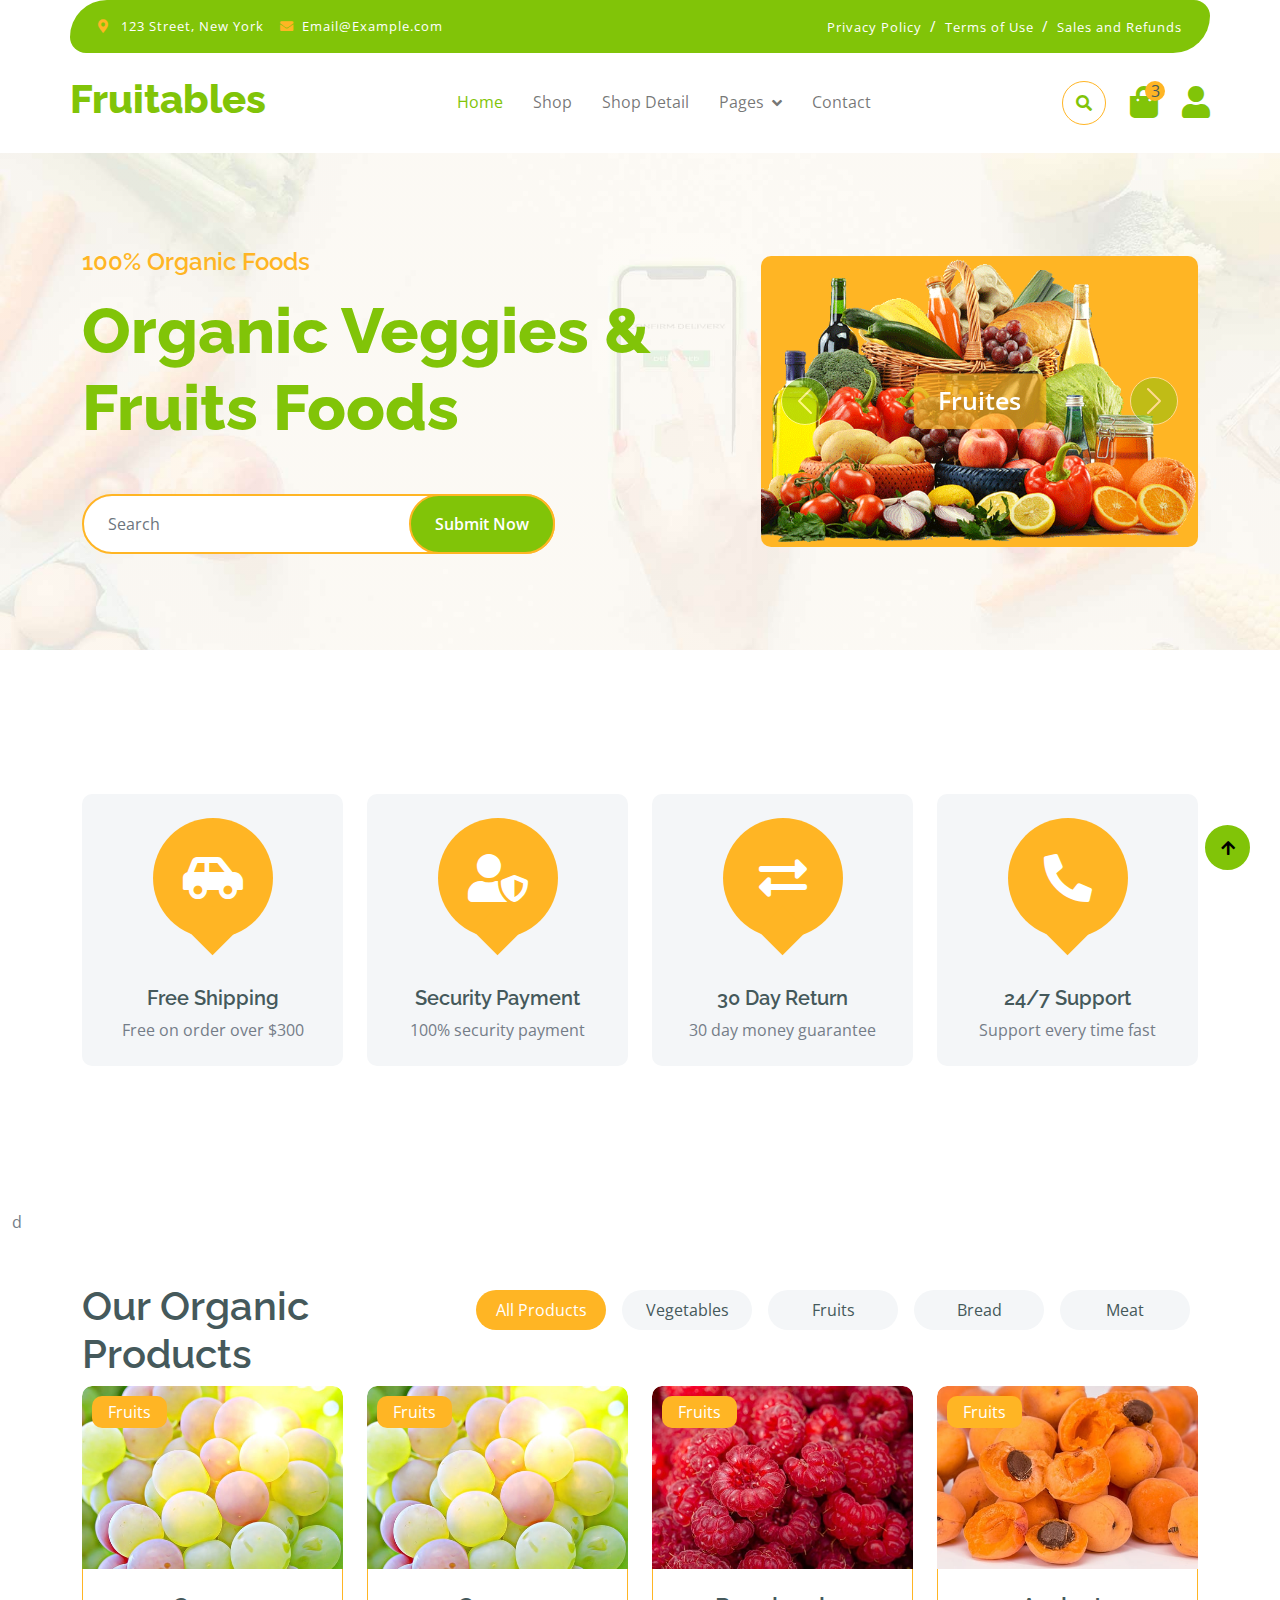
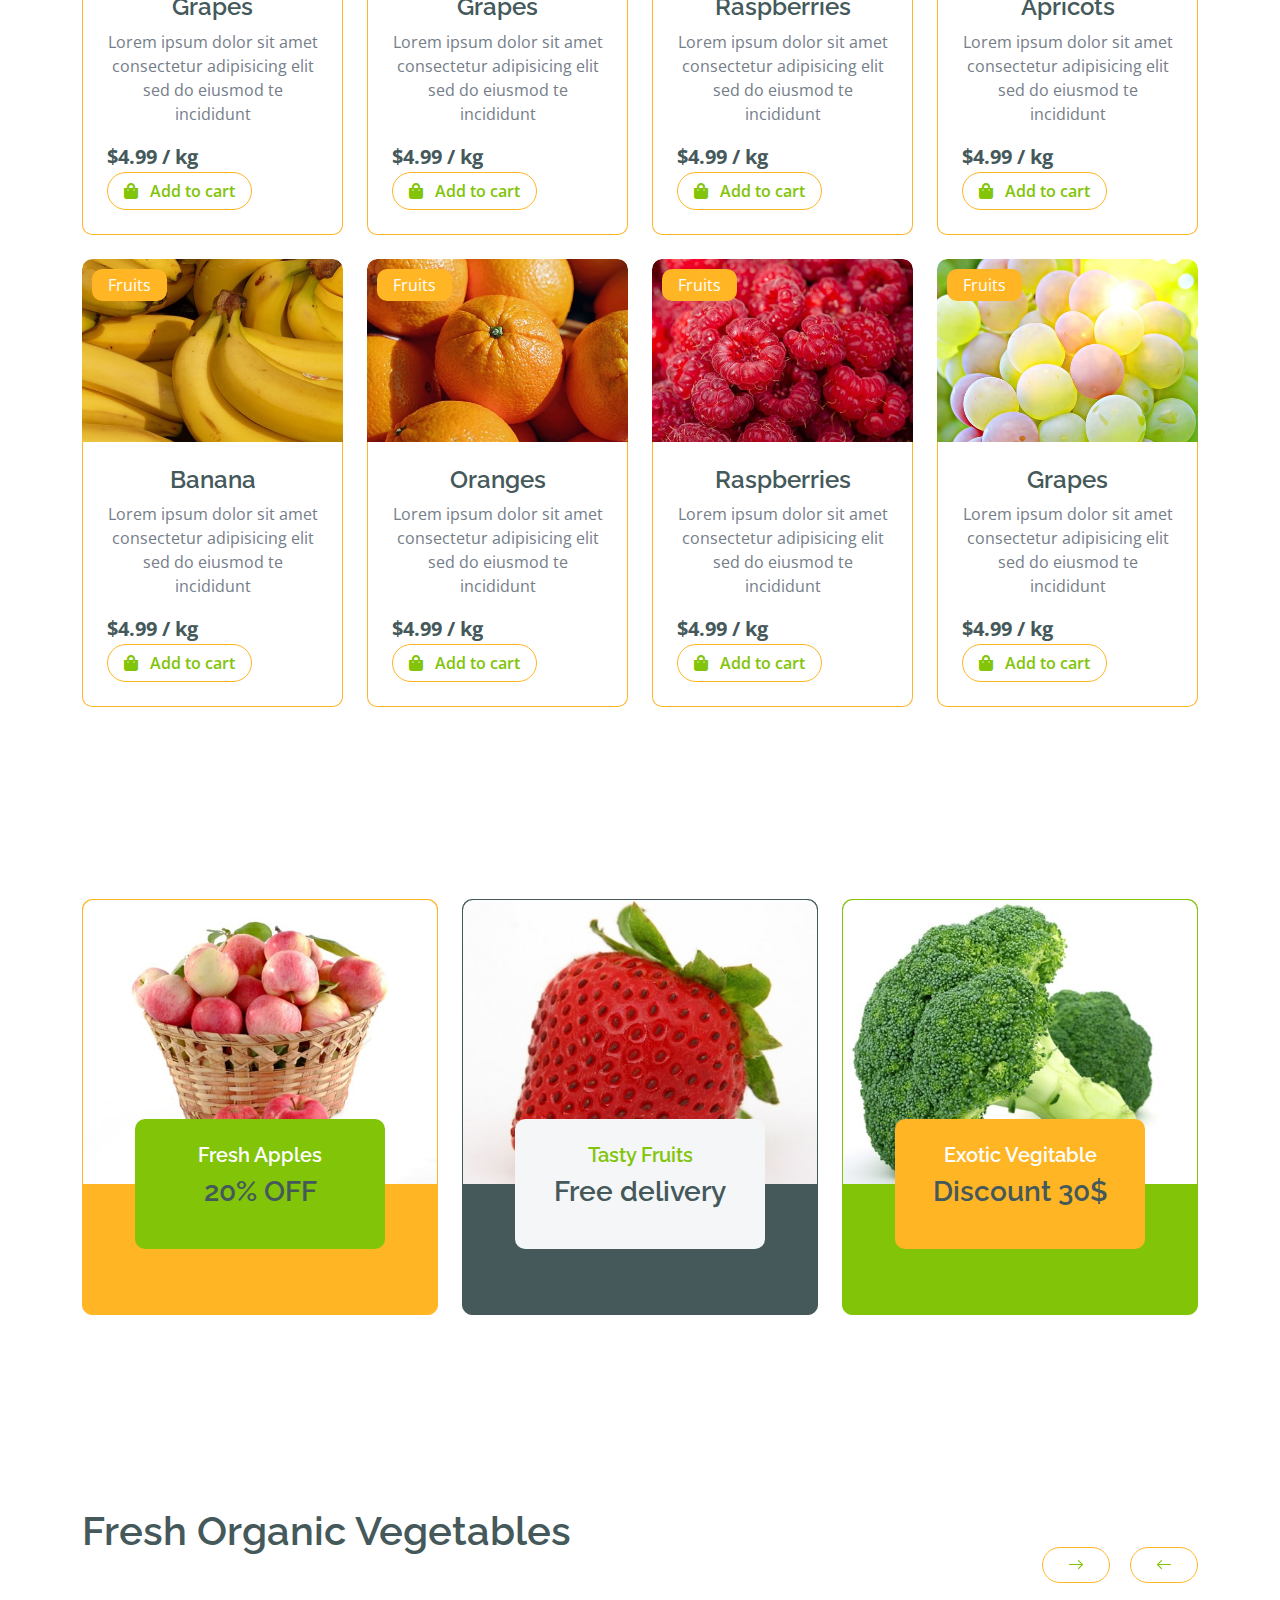
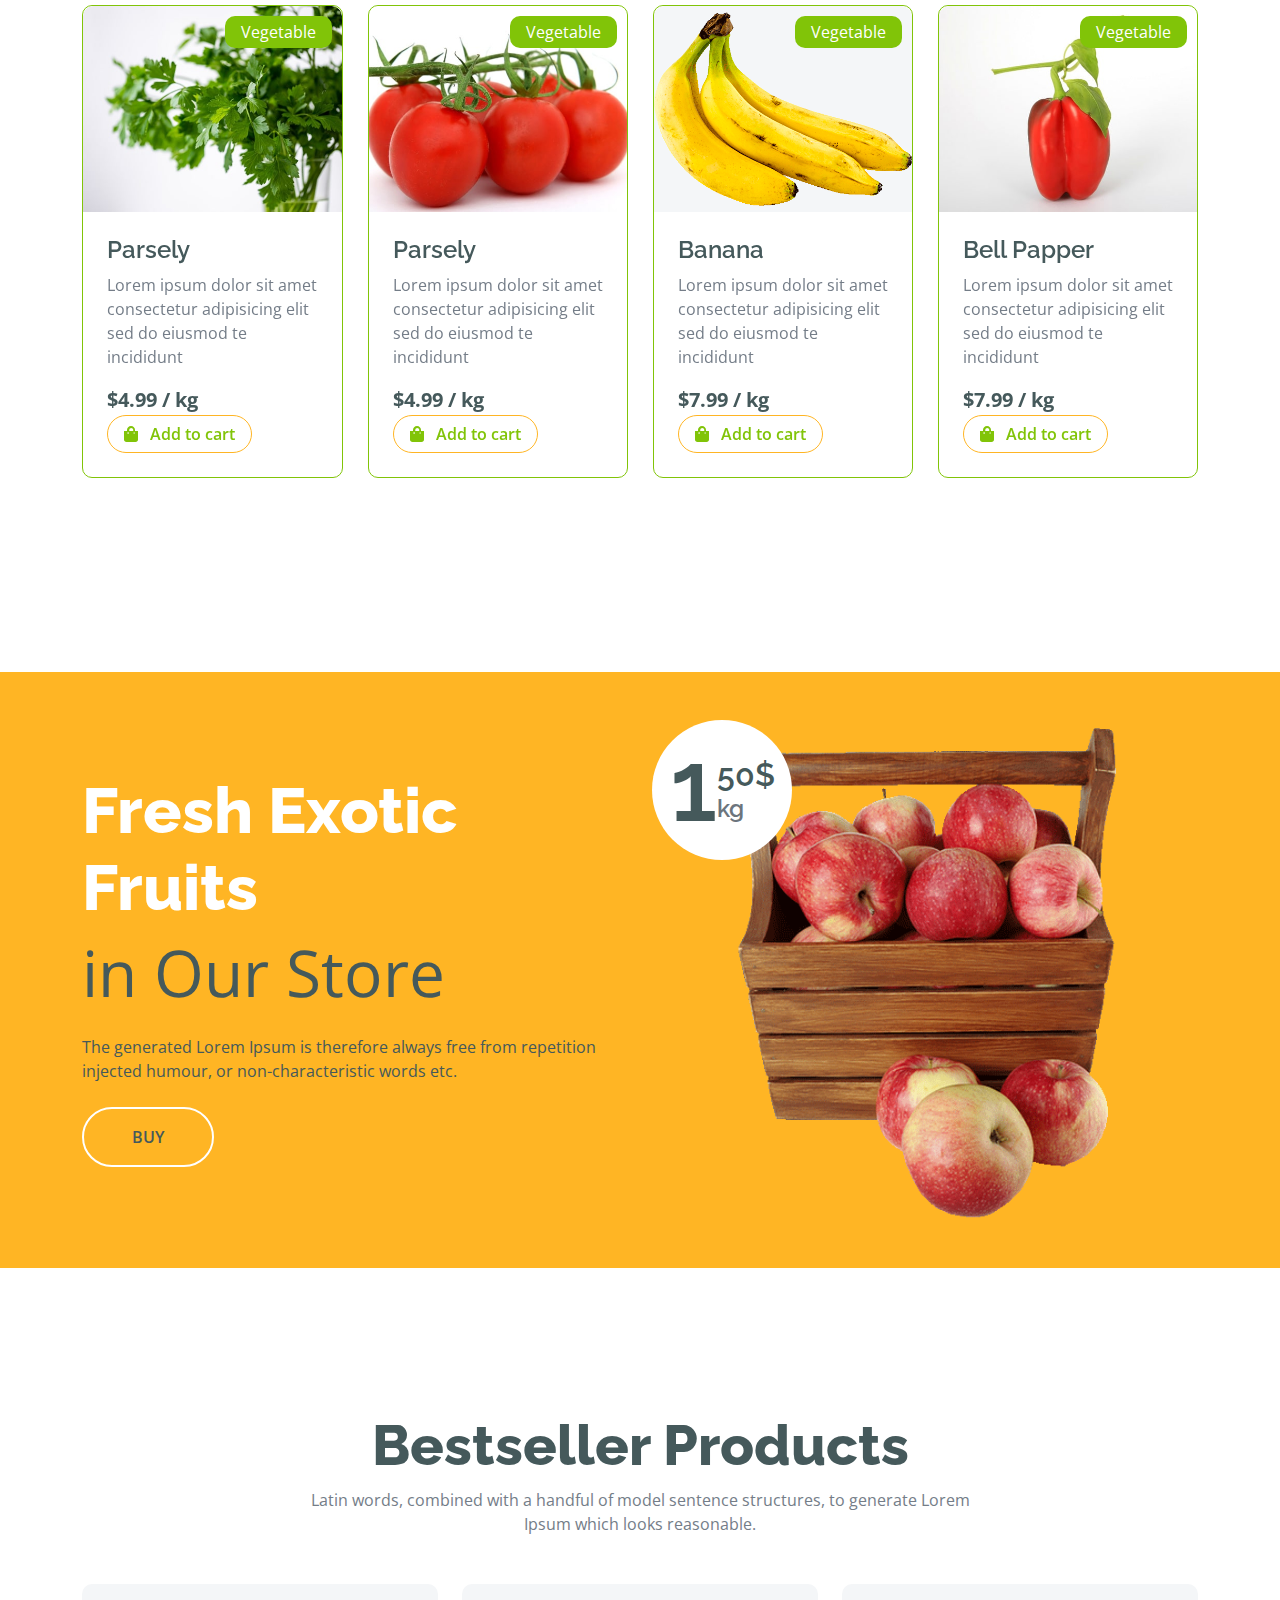
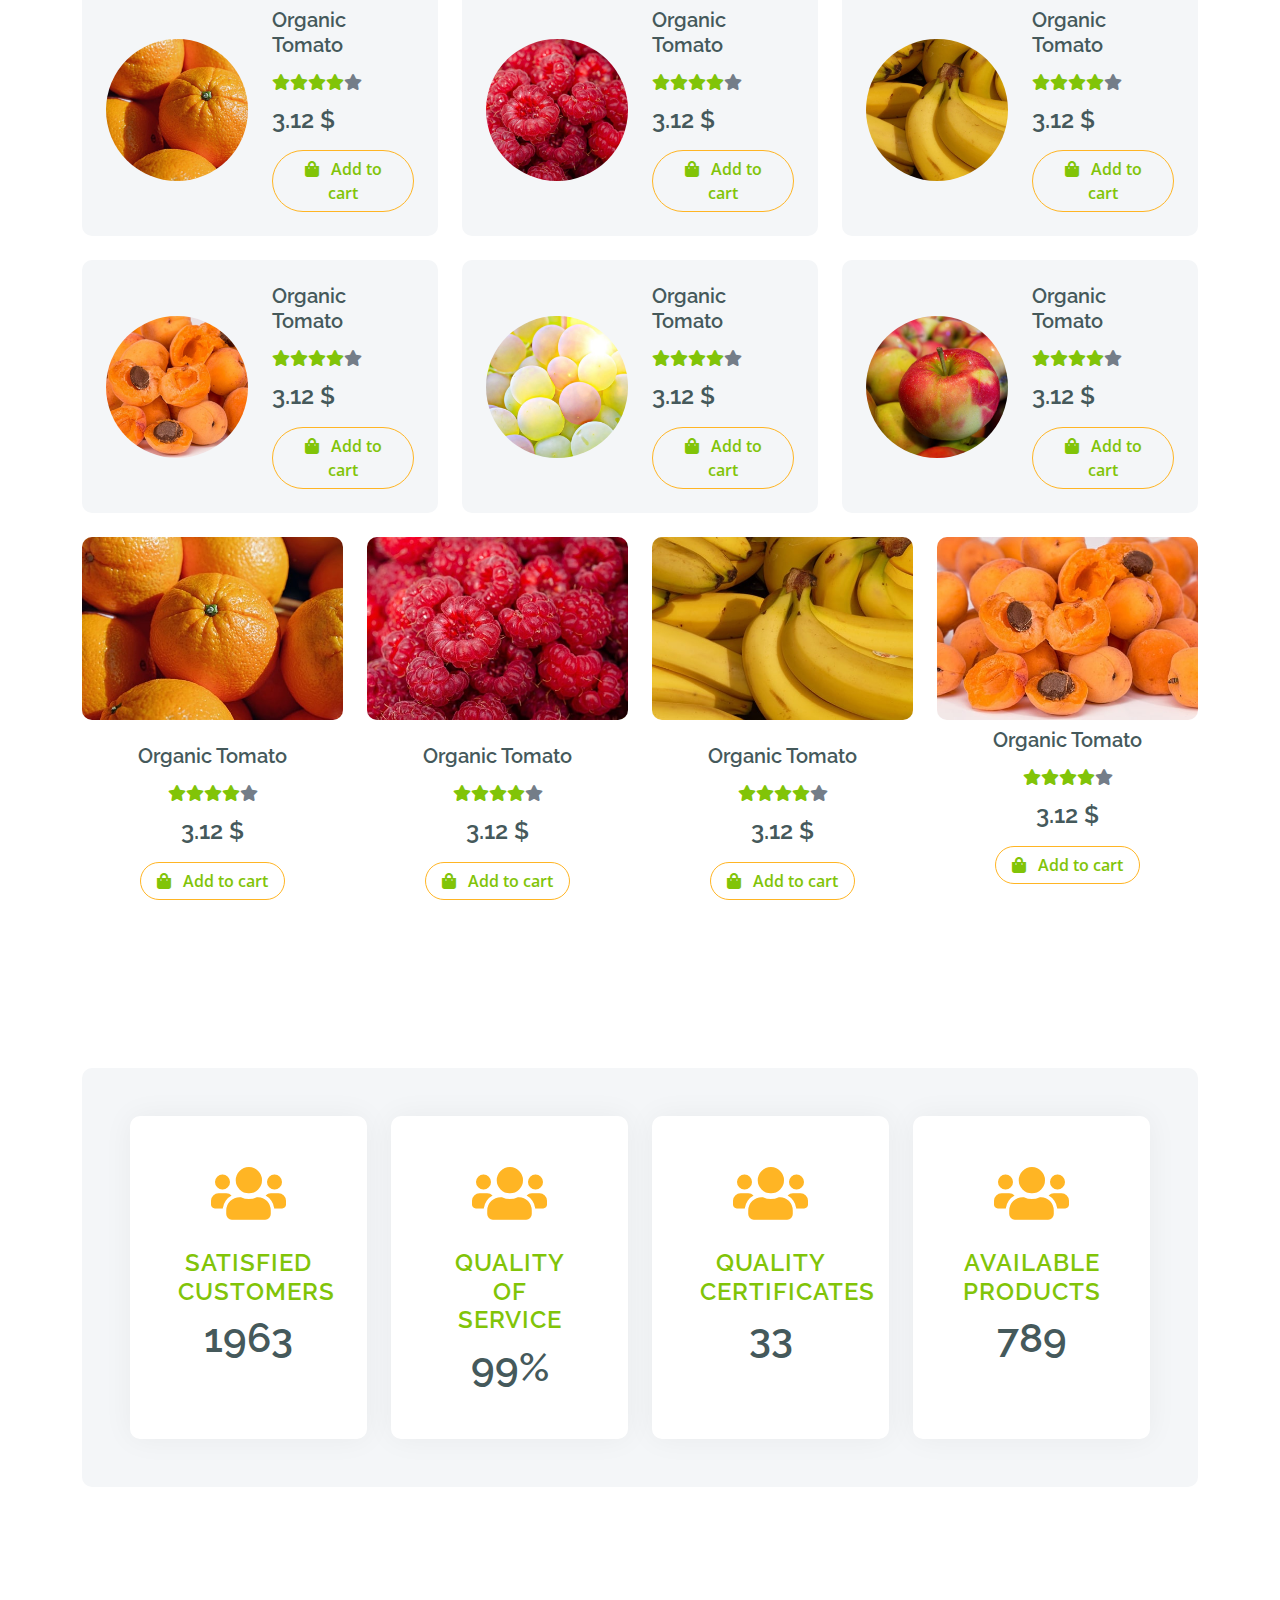
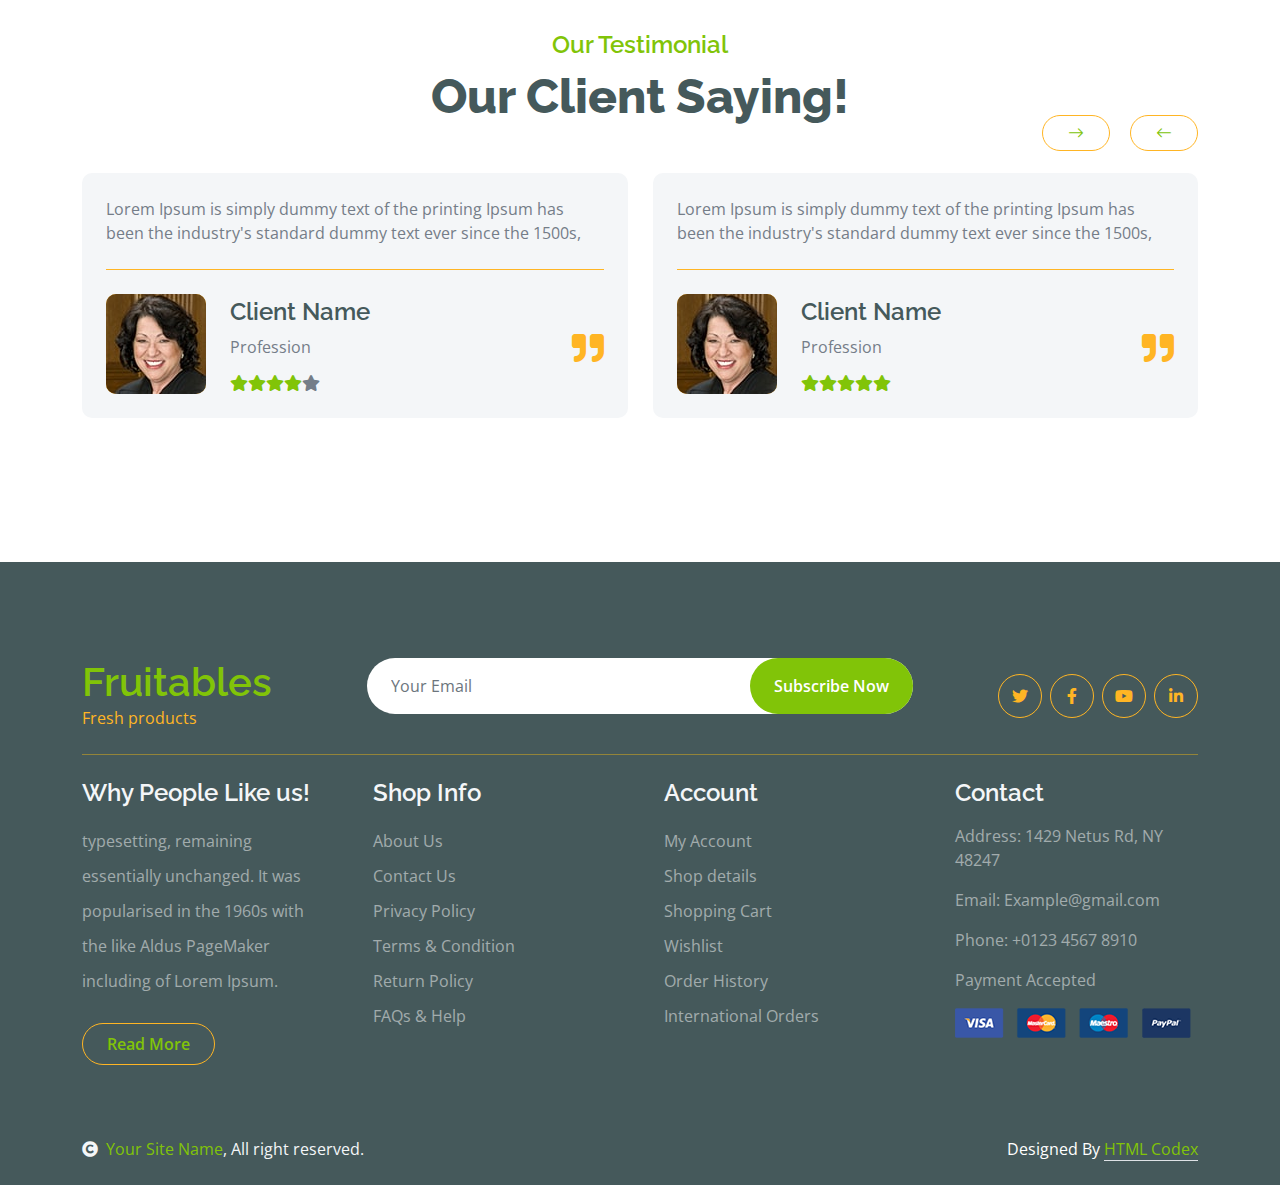
==== commit 61ed5260: "update" ====
--- a/web/index.html
+++ b/web/index.html
@@ -30,7 +30,7 @@
     </head>
 
     <body>
-
+       
         <!-- Spinner Start -->
         <div id="spinner" class="show w-100 vh-100 bg-white position-fixed translate-middle top-50 start-50  d-flex align-items-center justify-content-center">
             <div class="spinner-grow text-primary" role="status"></div>
@@ -124,7 +124,7 @@
                             <button type="submit" class="btn btn-primary border-2 border-secondary py-3 px-4 position-absolute rounded-pill text-white h-100" style="top: 0; right: 25%;">Submit Now</button>
                         </div>
                     </div>
-                    <div class="col-md-12 col-lg-5">
+                    <div class="col-md-12 col-lg-5">                
                         <div id="carouselId" class="carousel slide position-relative" data-bs-ride="carousel">
                             <div class="carousel-inner" role="listbox">
                                 <div class="carousel-item active rounded">
@@ -716,6 +716,21 @@
                             </div>
                         </div>
                     </div>
+                    <div>
+                        <a>this is my project </a>
+                        in  thsthe mentor ádfkj
+                        for(0){
+                        this.is the dell = getAttribute(takeUser()).Instance.ajhsdf
+                        this.id  and the love i want 
+                        getResponse.the user i want to 
+                        
+                        }
+                        
+                        <input type="text" form="<div>content</div>">
+                        <form action="userProfile" method="post">
+                            <input type="submit" value="Thing" name="love" />
+                        </form>
+                    </div>
                     <div class="border border-primary rounded position-relative vesitable-item">
                         <div class="vesitable-img">
                             <img src="img/vegetable-item-6.jpg" class="img-fluid w-100 rounded-top" alt="">
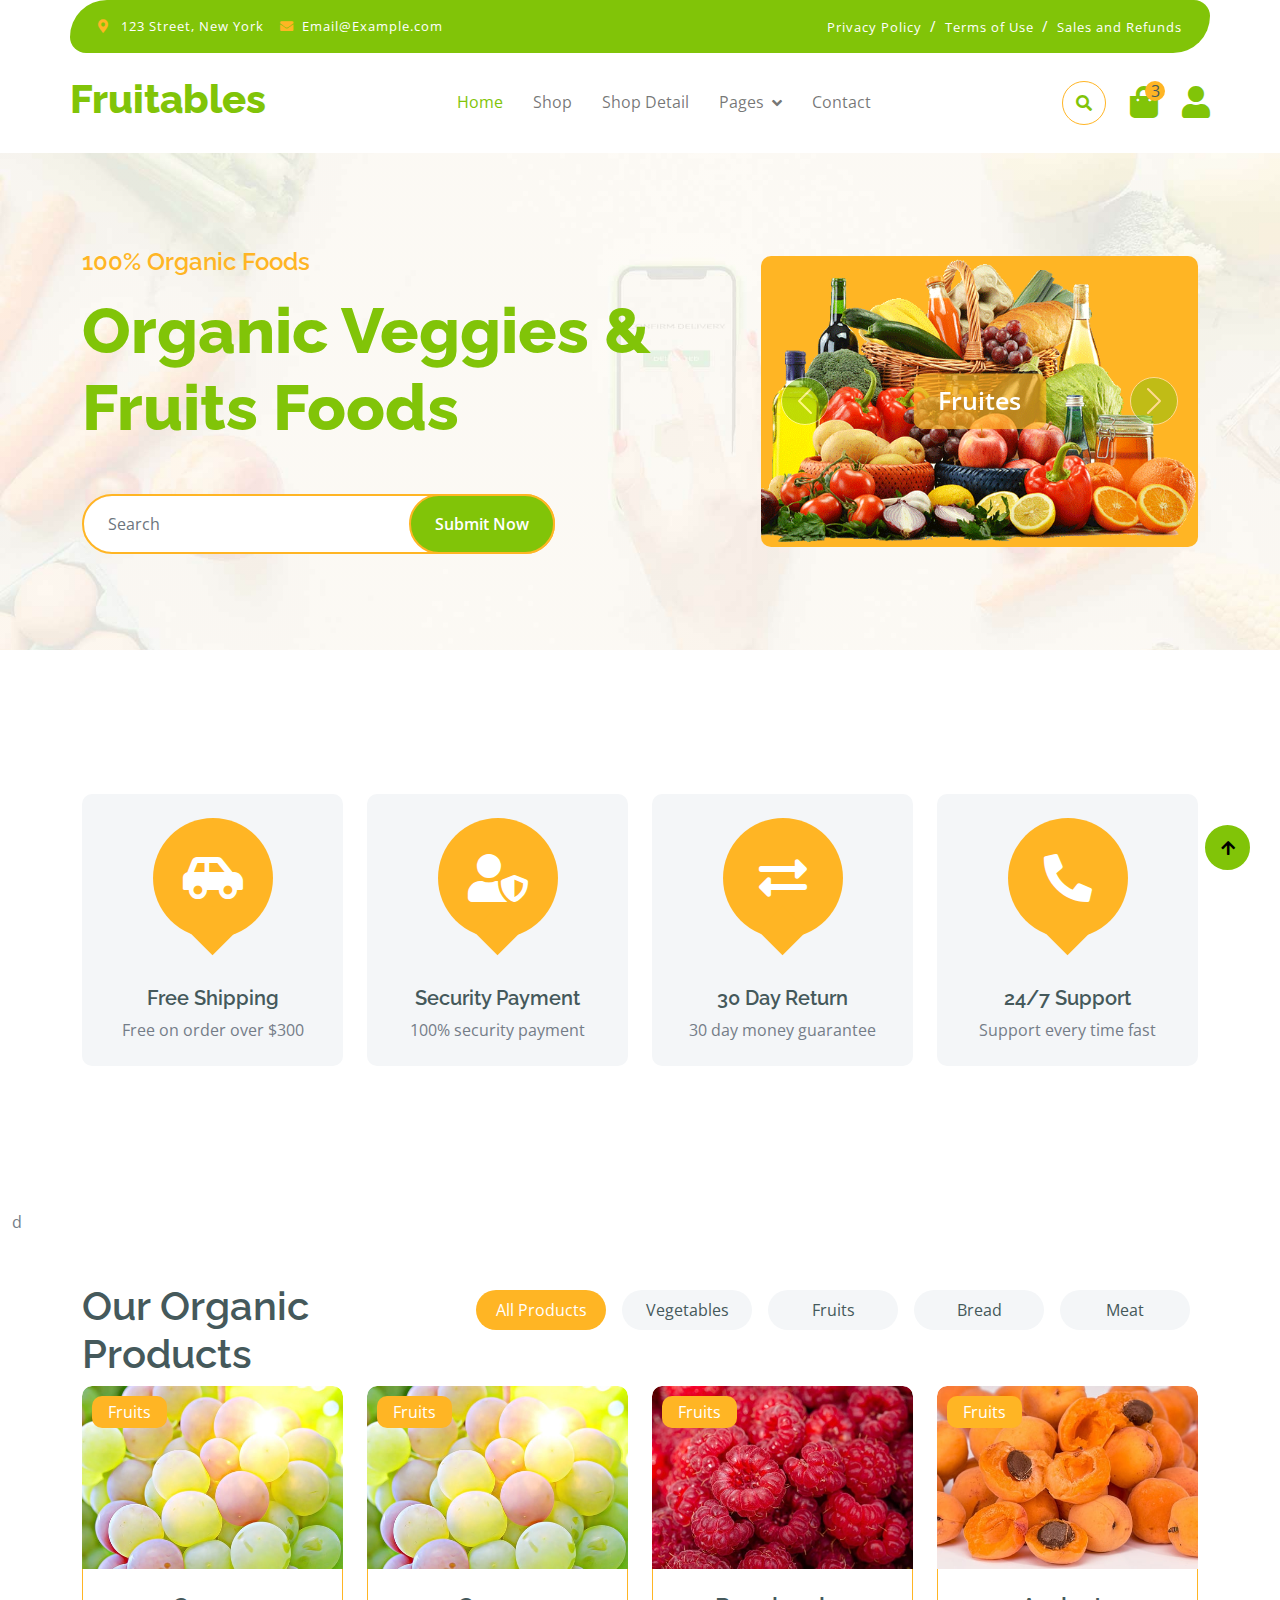
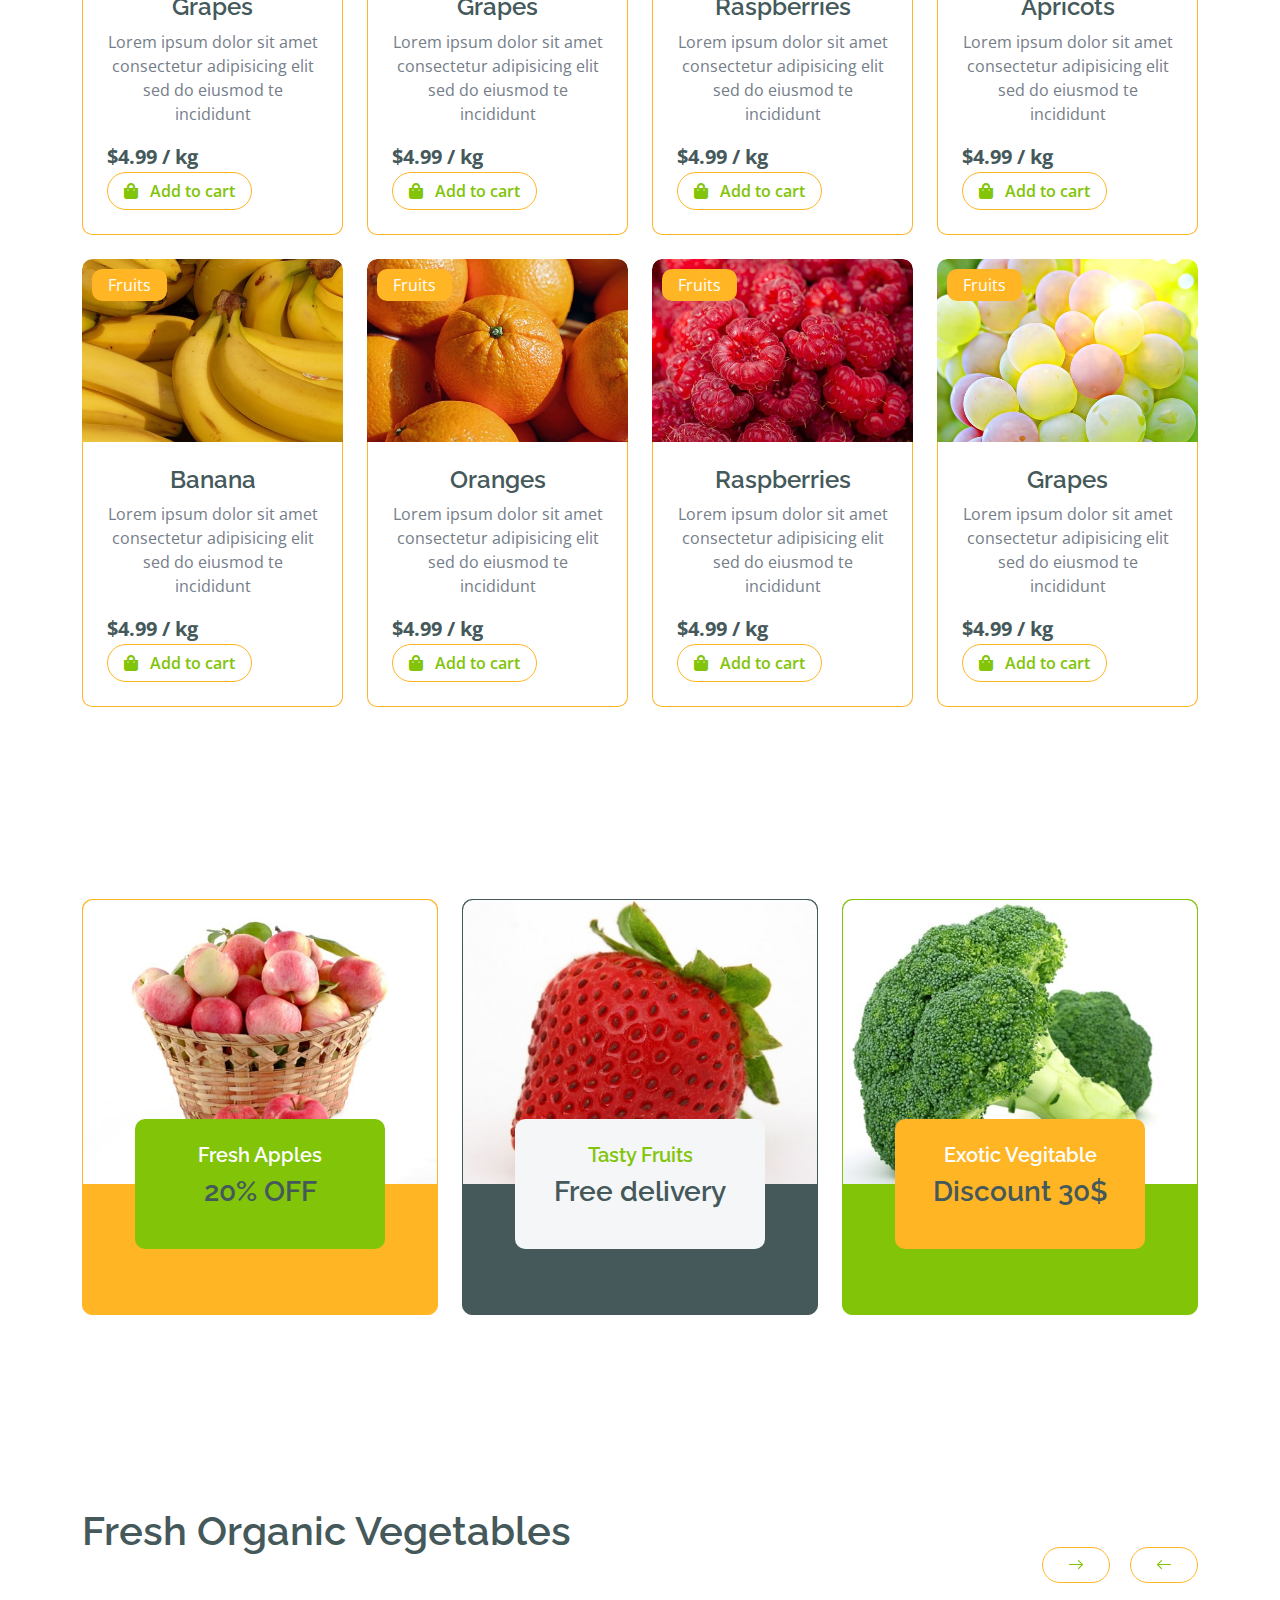
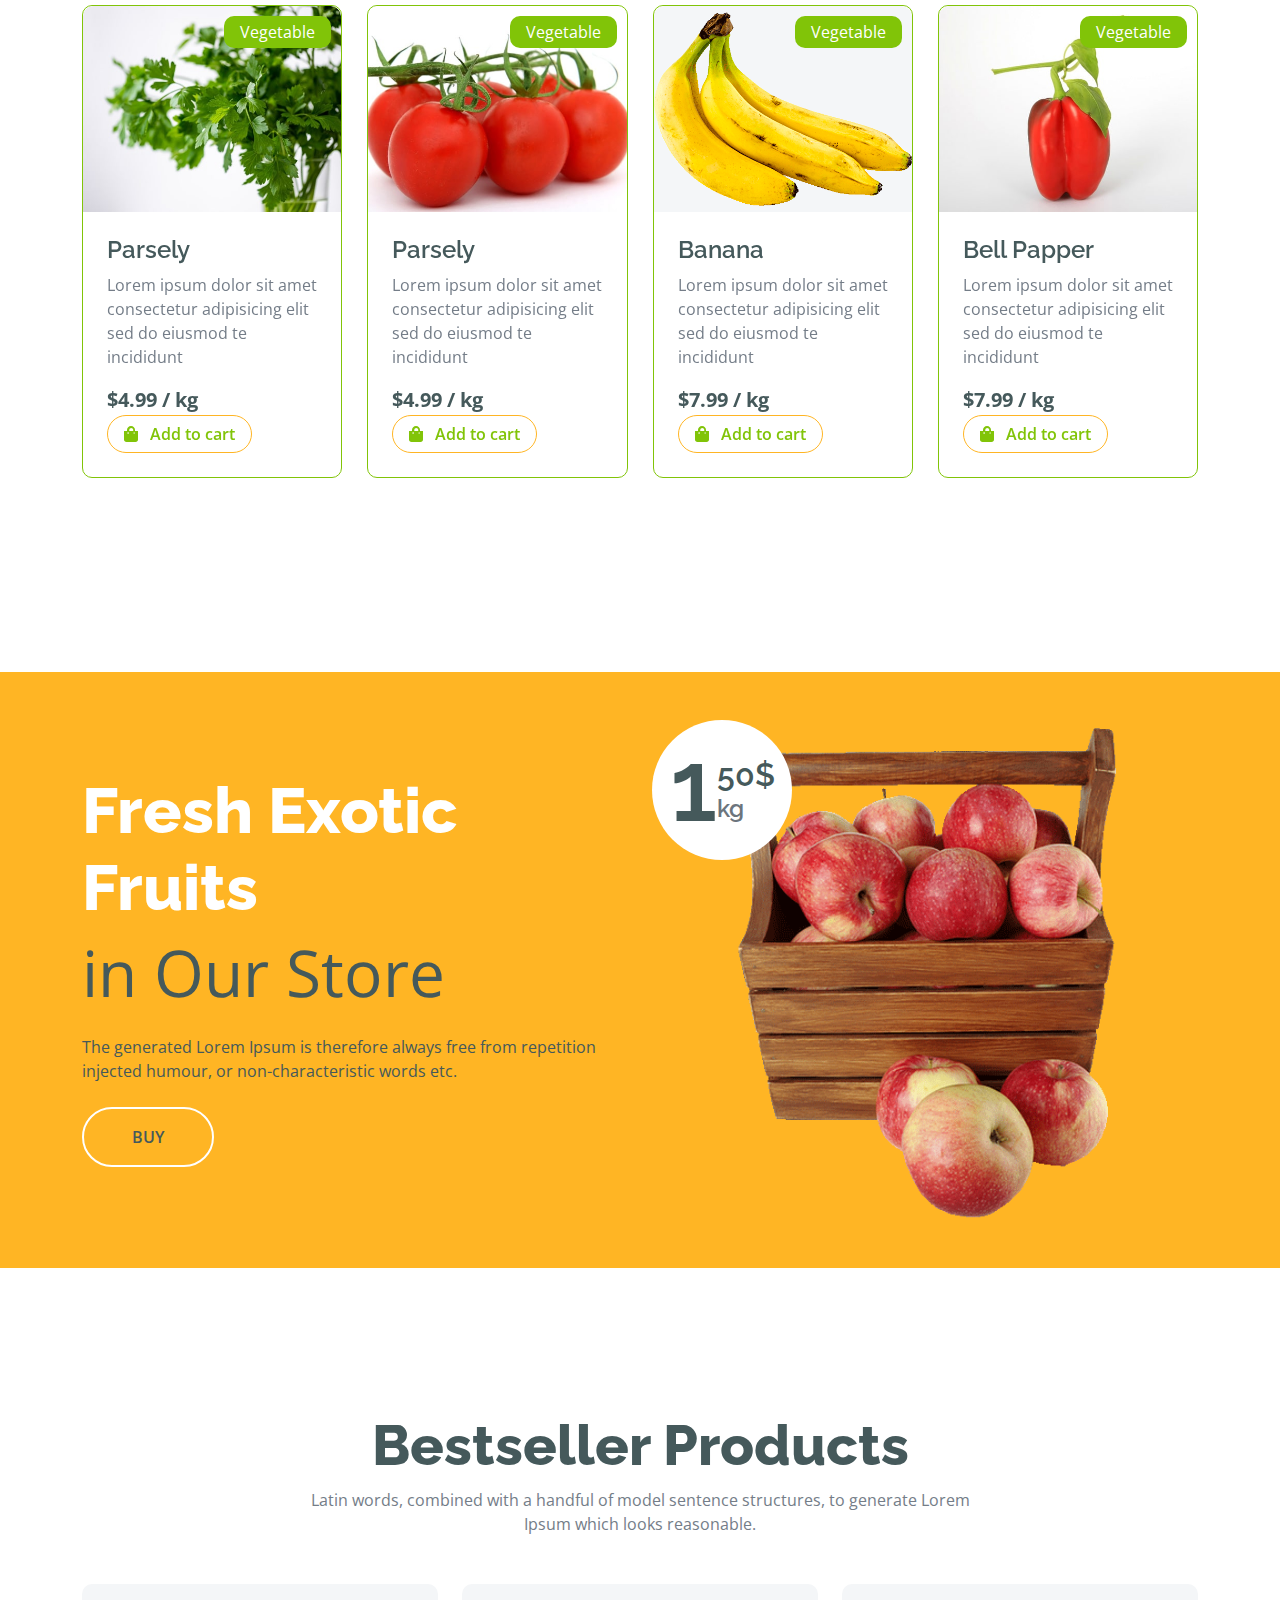
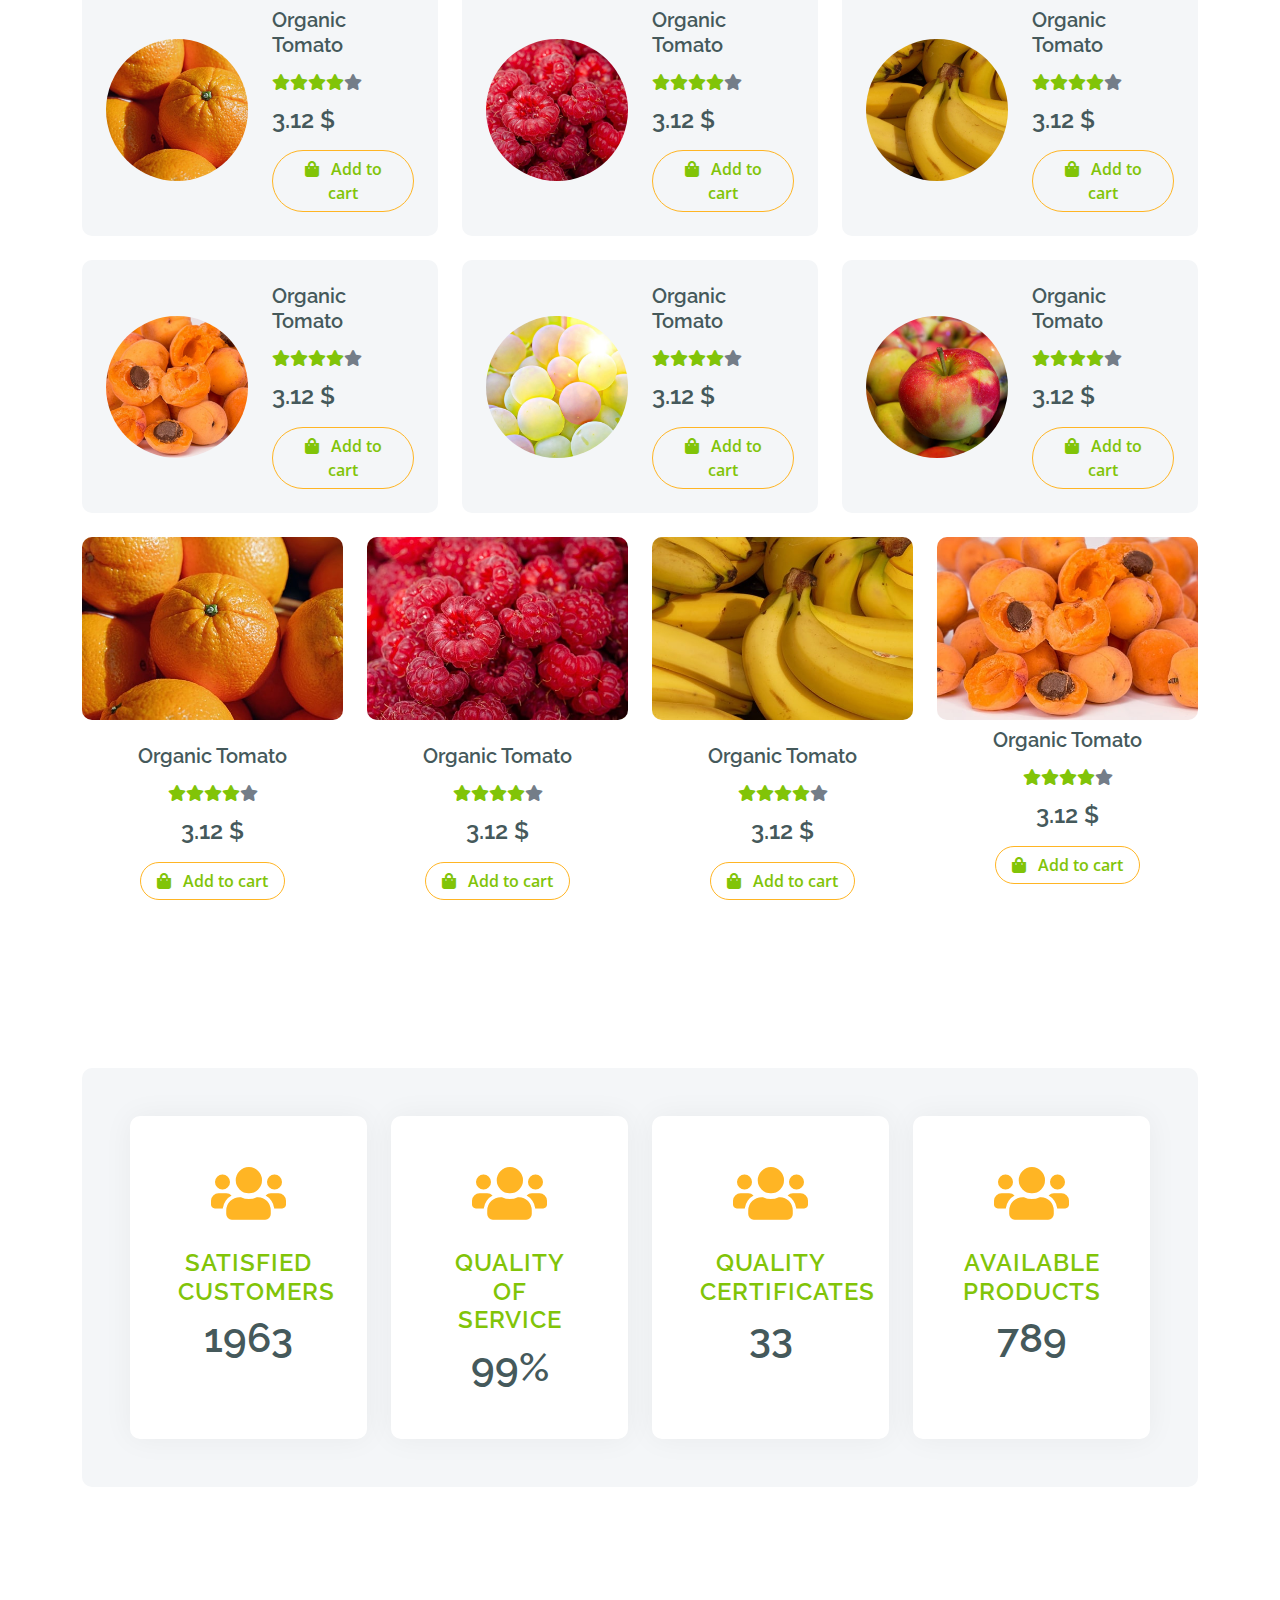
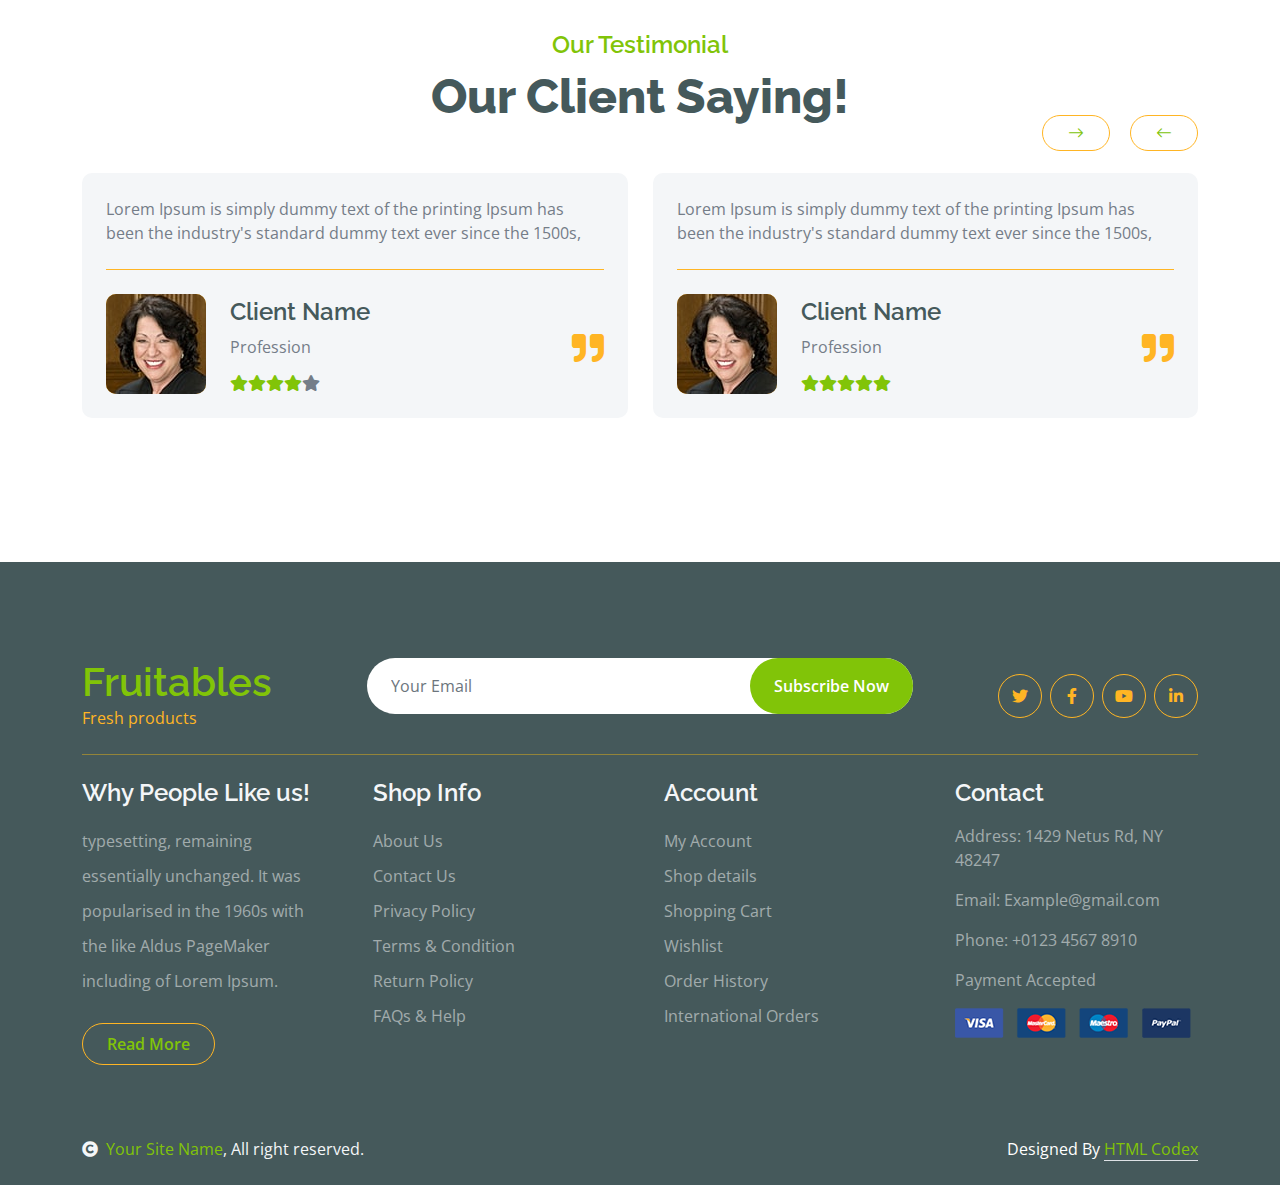
==== commit 1e84af06: "fix" ====
--- a/web/index.html
+++ b/web/index.html
@@ -30,7 +30,7 @@
     </head>
 
     <body>
-       
+
         <!-- Spinner Start -->
         <div id="spinner" class="show w-100 vh-100 bg-white position-fixed translate-middle top-50 start-50  d-flex align-items-center justify-content-center">
             <div class="spinner-grow text-primary" role="status"></div>
@@ -124,7 +124,7 @@
                             <button type="submit" class="btn btn-primary border-2 border-secondary py-3 px-4 position-absolute rounded-pill text-white h-100" style="top: 0; right: 25%;">Submit Now</button>
                         </div>
                     </div>
-                    <div class="col-md-12 col-lg-5">                
+                    <div class="col-md-12 col-lg-5">
                         <div id="carouselId" class="carousel slide position-relative" data-bs-ride="carousel">
                             <div class="carousel-inner" role="listbox">
                                 <div class="carousel-item active rounded">
@@ -716,21 +716,6 @@
                             </div>
                         </div>
                     </div>
-                    <div>
-                        <a>this is my project </a>
-                        in  thsthe mentor ádfkj
-                        for(0){
-                        this.is the dell = getAttribute(takeUser()).Instance.ajhsdf
-                        this.id  and the love i want 
-                        getResponse.the user i want to 
-                        
-                        }
-                        
-                        <input type="text" form="<div>content</div>">
-                        <form action="userProfile" method="post">
-                            <input type="submit" value="Thing" name="love" />
-                        </form>
-                    </div>
                     <div class="border border-primary rounded position-relative vesitable-item">
                         <div class="vesitable-img">
                             <img src="img/vegetable-item-6.jpg" class="img-fluid w-100 rounded-top" alt="">
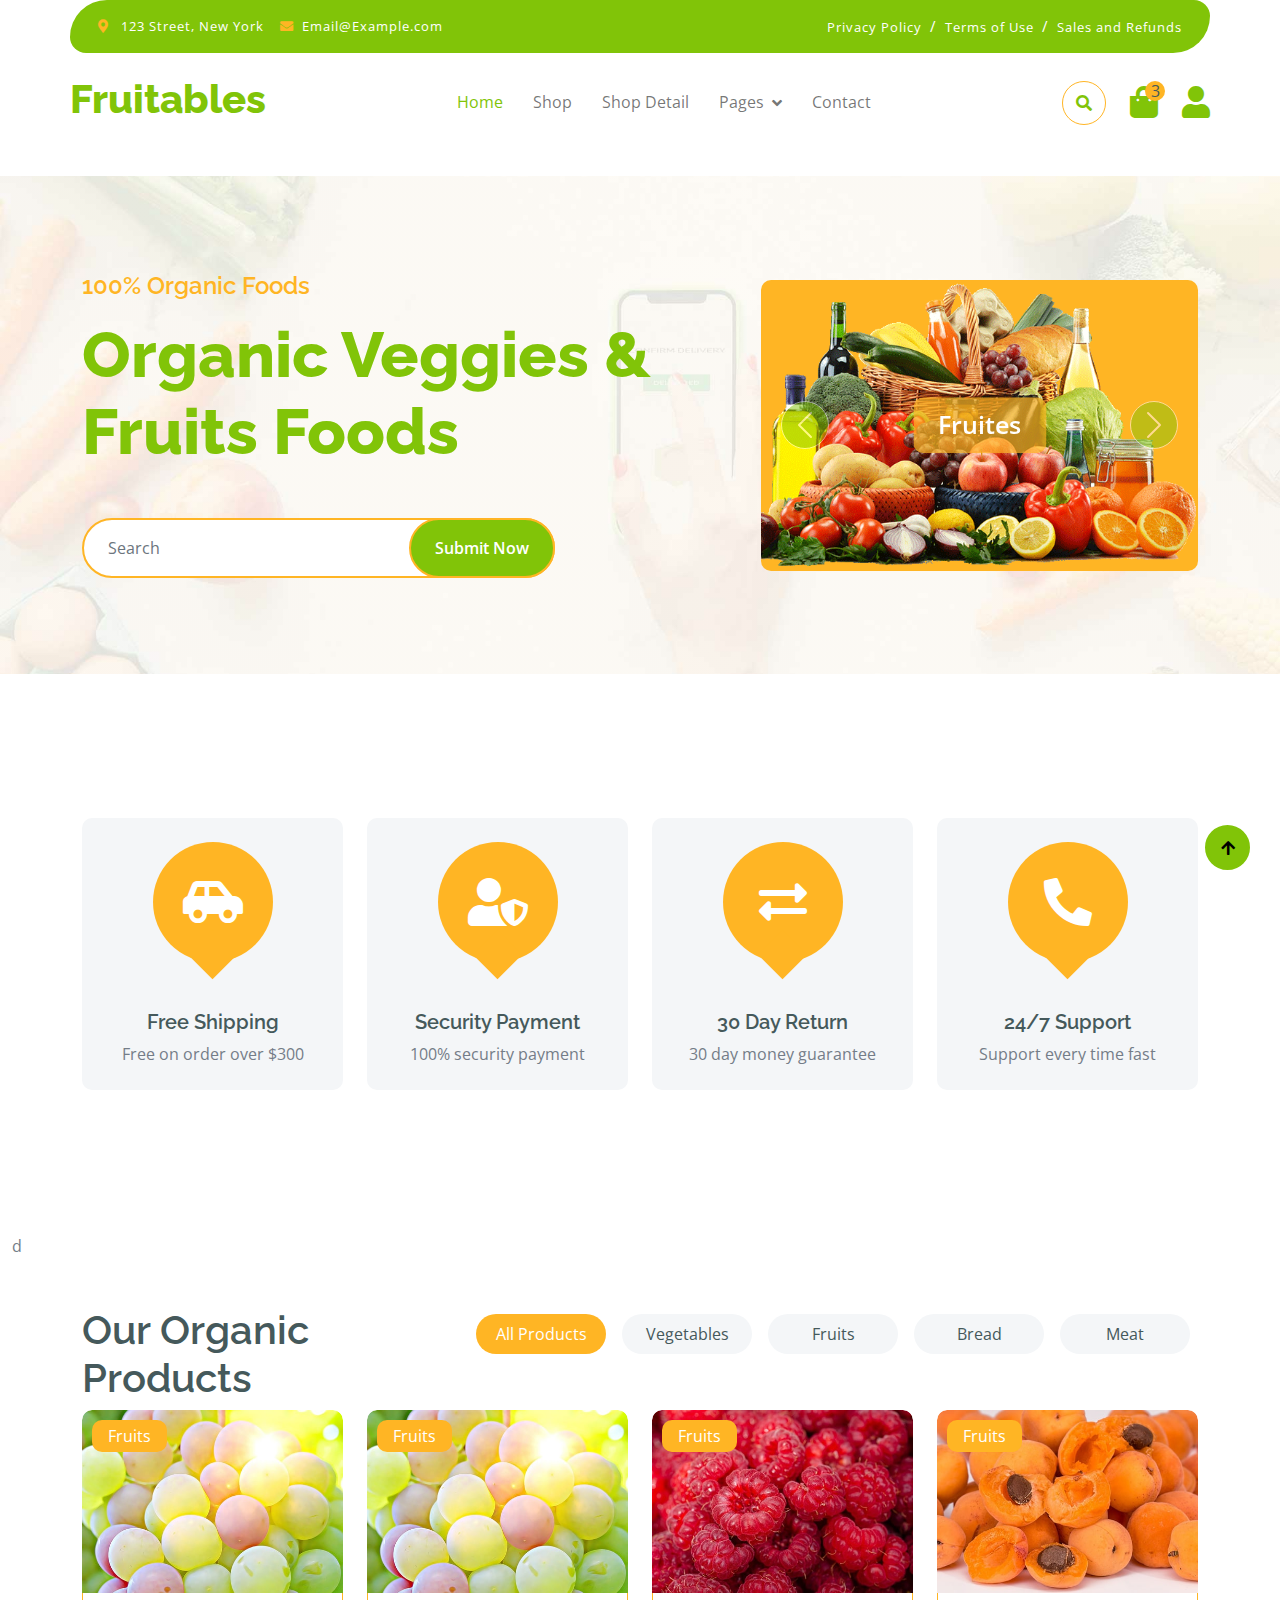
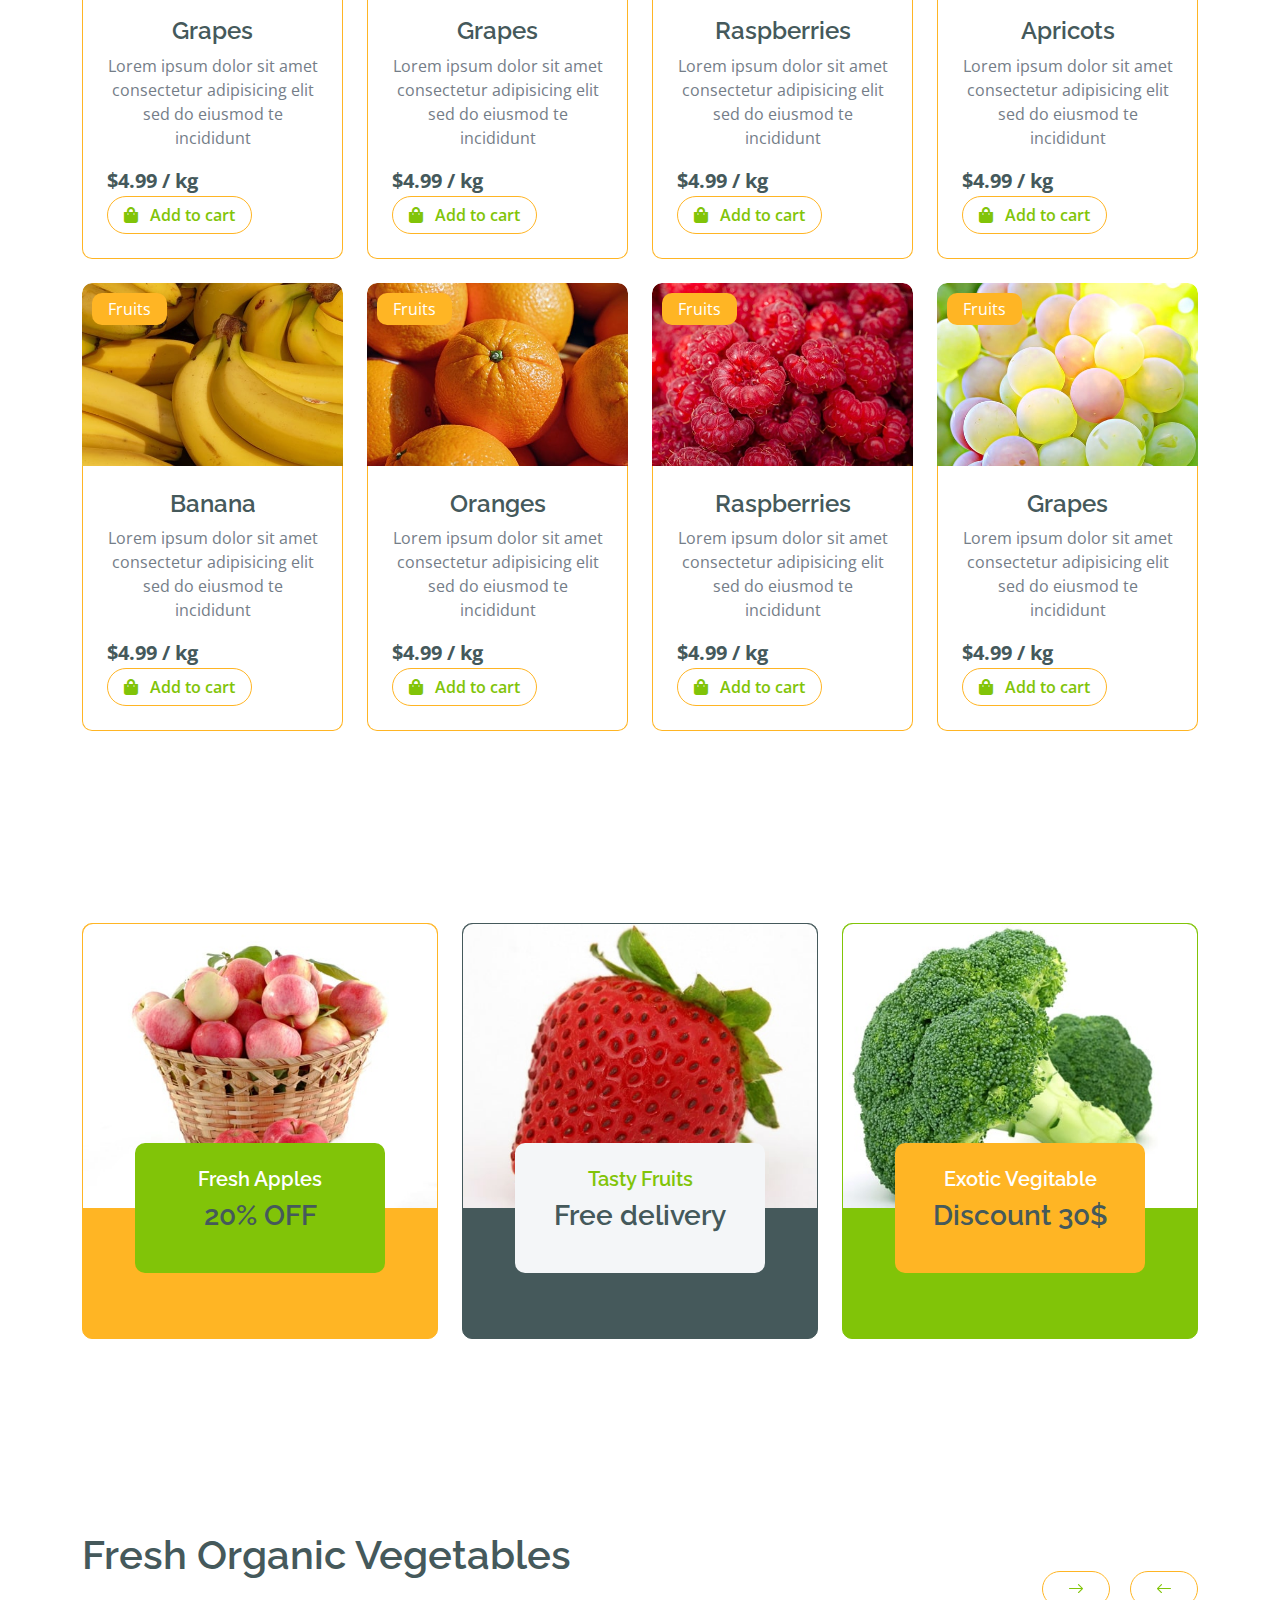
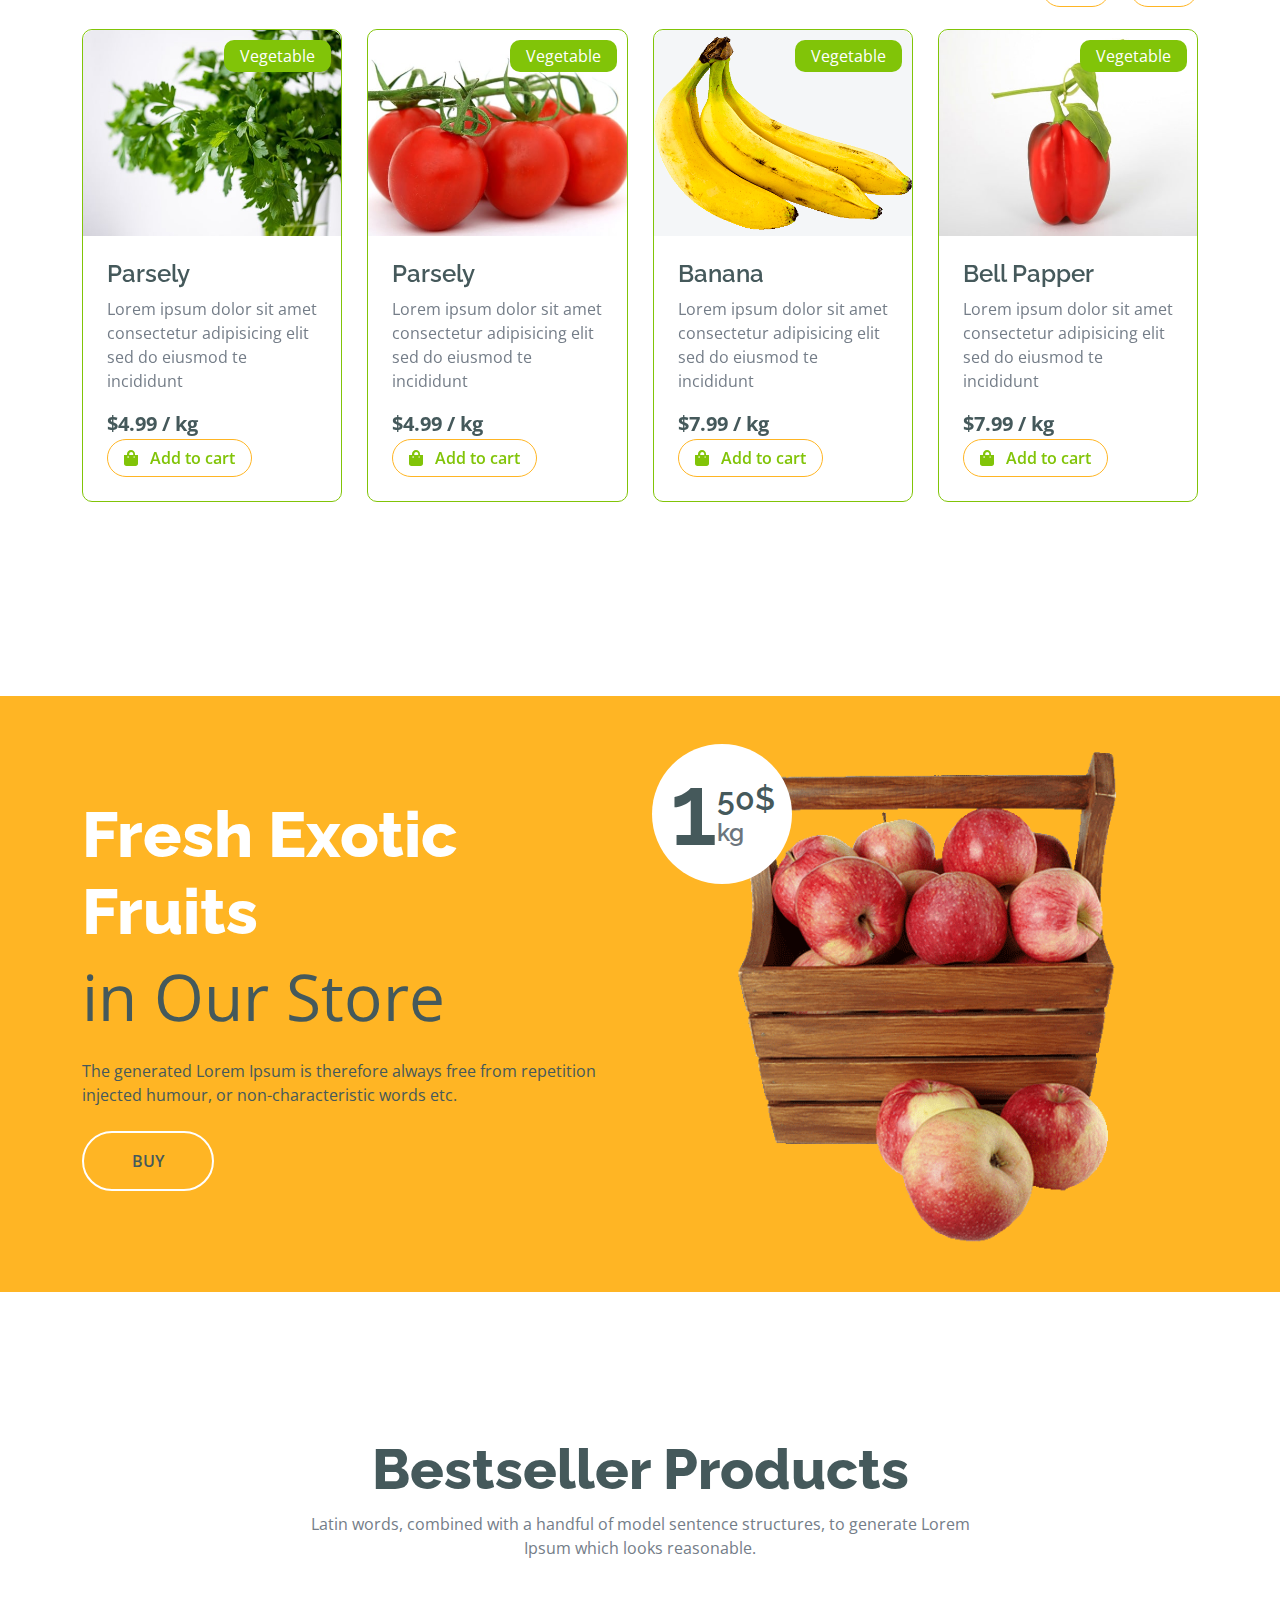
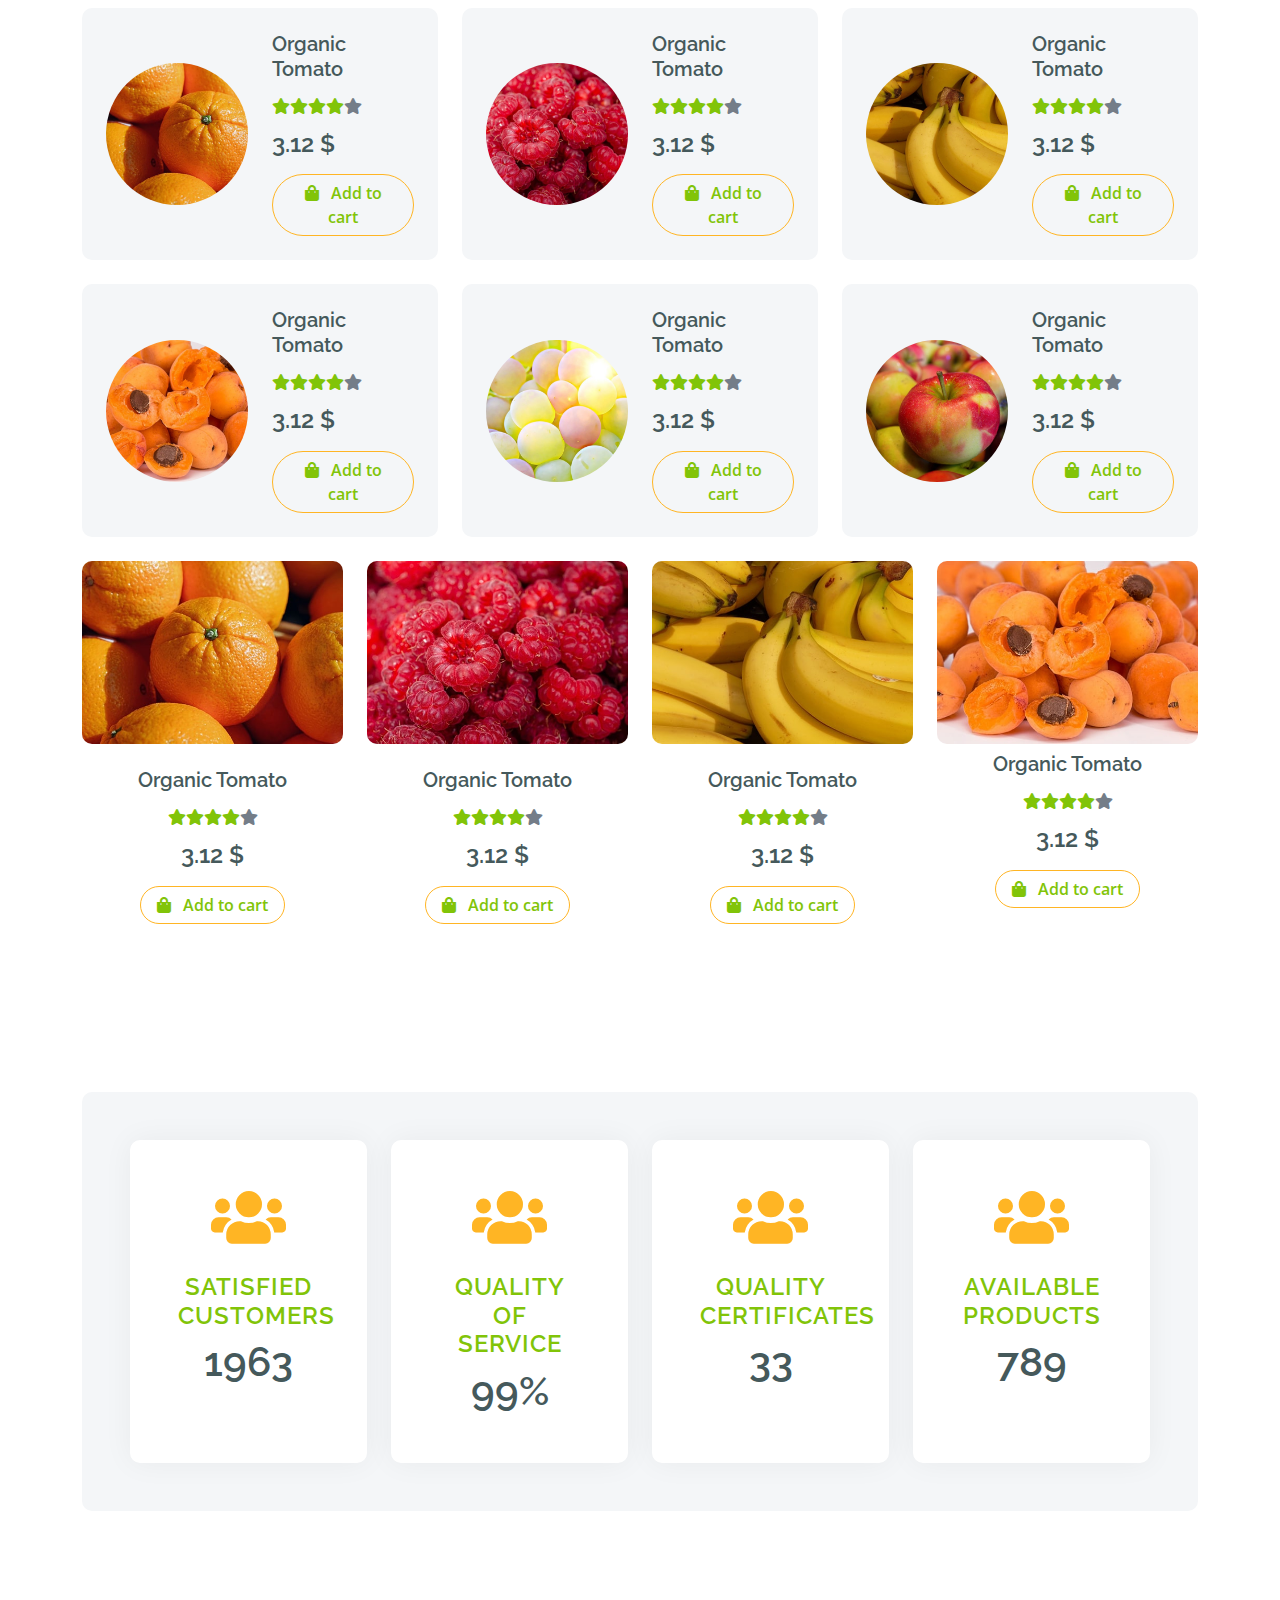
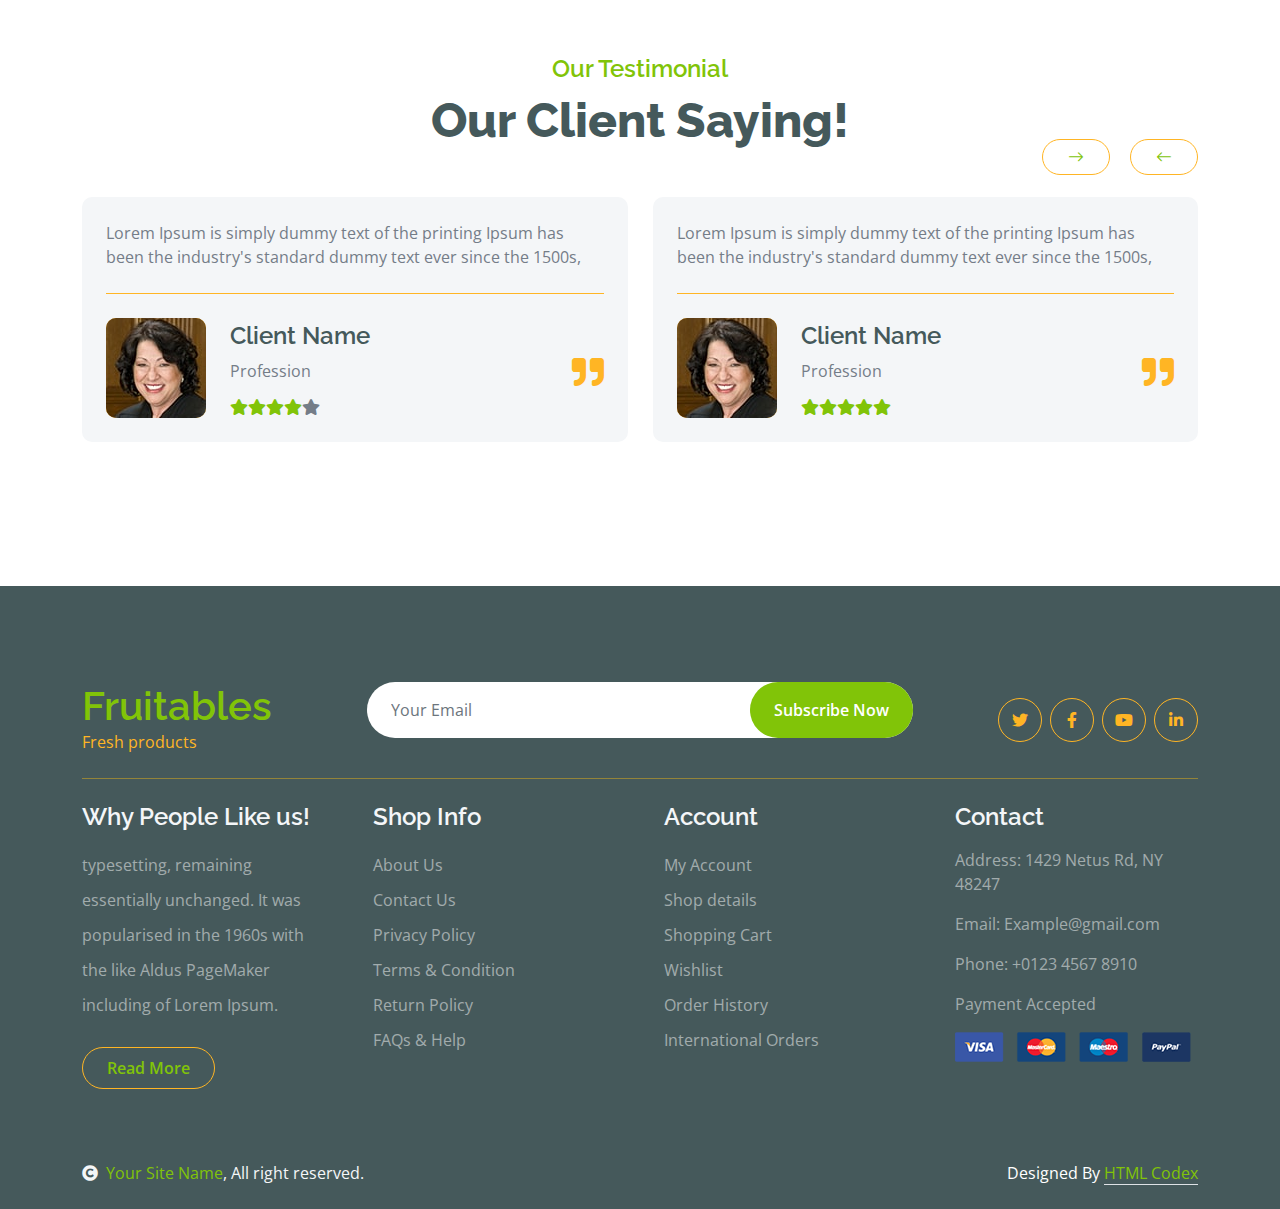
==== commit 94184af0: "update" ====
--- a/web/index.html
+++ b/web/index.html
@@ -1,1215 +1,1221 @@
-<!DOCTYPE html>
-<html lang="en">
-
-    <head>
-        <meta charset="utf-8">
-        <title>Fruitables - Vegetable Website Template</title>
-        <meta content="width=device-width, initial-scale=1.0" name="viewport">
-        <meta content="" name="keywords">
-        <meta content="" name="description">
-
-        <!-- Google Web Fonts -->
-        <link rel="preconnect" href="https://fonts.googleapis.com">
-        <link rel="preconnect" href="https://fonts.gstatic.com" crossorigin>
-        <link href="https://fonts.googleapis.com/css2?family=Open+Sans:wght@400;600&family=Raleway:wght@600;800&display=swap" rel="stylesheet"> 
-
-        <!-- Icon Font Stylesheet -->
-        <link rel="stylesheet" href="https://use.fontawesome.com/releases/v5.15.4/css/all.css"/>
-        <link href="https://cdn.jsdelivr.net/npm/bootstrap-icons@1.4.1/font/bootstrap-icons.css" rel="stylesheet">
-
-        <!-- Libraries Stylesheet -->
-        <link href="lib/lightbox/css/lightbox.min.css" rel="stylesheet">
-        <link href="lib/owlcarousel/assets/owl.carousel.min.css" rel="stylesheet">
-
-
-        <!-- Customized Bootstrap Stylesheet -->
-        <link href="css/bootstrap.min.css" rel="stylesheet">
-
-        <!-- Template Stylesheet -->
-        <link href="css/style.css" rel="stylesheet">
-    </head>
-
-    <body>
-
-        <!-- Spinner Start -->
-        <div id="spinner" class="show w-100 vh-100 bg-white position-fixed translate-middle top-50 start-50  d-flex align-items-center justify-content-center">
-            <div class="spinner-grow text-primary" role="status"></div>
-        </div>
-        <!-- Spinner End -->
-
-
-        <!-- Navbar start -->
-        <div class="container-fluid fixed-top">
-            <div class="container topbar bg-primary d-none d-lg-block">
-                <div class="d-flex justify-content-between">
-                    <div class="top-info ps-2">
-                        <small class="me-3"><i class="fas fa-map-marker-alt me-2 text-secondary"></i> <a href="#" class="text-white">123 Street, New York</a></small>
-                        <small class="me-3"><i class="fas fa-envelope me-2 text-secondary"></i><a href="#" class="text-white">Email@Example.com</a></small>
-                    </div>
-                    <div class="top-link pe-2">
-                        <a href="#" class="text-white"><small class="text-white mx-2">Privacy Policy</small>/</a>
-                        <a href="#" class="text-white"><small class="text-white mx-2">Terms of Use</small>/</a>
-                        <a href="#" class="text-white"><small class="text-white ms-2">Sales and Refunds</small></a>
-                    </div>
-                </div>
-            </div>
-            <div class="container px-0">
-                <nav class="navbar navbar-light bg-white navbar-expand-xl">
-                    <a href="index.html" class="navbar-brand"><h1 class="text-primary display-6">Fruitables</h1></a>
-                    <button class="navbar-toggler py-2 px-3" type="button" data-bs-toggle="collapse" data-bs-target="#navbarCollapse">
-                        <span class="fa fa-bars text-primary"></span>
-                    </button>
-                    <div class="collapse navbar-collapse bg-white" id="navbarCollapse">
-                        <div class="navbar-nav mx-auto">
-                            <a href="index.html" class="nav-item nav-link active">Home</a>
-                            <a href="shop.html" class="nav-item nav-link">Shop</a>
-                            <a href="shop-detail.html" class="nav-item nav-link">Shop Detail</a>
-                            <div class="nav-item dropdown">
-                                <a href="#" class="nav-link dropdown-toggle" data-bs-toggle="dropdown">Pages</a>
-                                <div class="dropdown-menu m-0 bg-secondary rounded-0">
-                                    <a href="cart.html" class="dropdown-item">Cart</a>
-                                    <a href="chackout.html" class="dropdown-item">Chackout</a>
-                                    <a href="testimonial.html" class="dropdown-item">Testimonial</a>
-                                    <a href="404.html" class="dropdown-item">404 Page</a>
-                                </div>
-                            </div>
-                            <a href="contact.html" class="nav-item nav-link">Contact</a>
-                        </div>
-                        <div class="d-flex m-3 me-0">
-                            <button class="btn-search btn border border-secondary btn-md-square rounded-circle bg-white me-4" data-bs-toggle="modal" data-bs-target="#searchModal"><i class="fas fa-search text-primary"></i></button>
-                            <a href="#" class="position-relative me-4 my-auto">
-                                <i class="fa fa-shopping-bag fa-2x"></i>
-                                <span class="position-absolute bg-secondary rounded-circle d-flex align-items-center justify-content-center text-dark px-1" style="top: -5px; left: 15px; height: 20px; min-width: 20px;">3</span>
-                            </a>
-                            <a href="#" class="my-auto">
-                                <i class="fas fa-user fa-2x"></i>
-                            </a>
-                        </div>
-                    </div>
-                </nav>
-            </div>
-        </div>
-        <!-- Navbar End -->
-
-
-        <!-- Modal Search Start -->
-        <div class="modal fade" id="searchModal" tabindex="-1" aria-labelledby="exampleModalLabel" aria-hidden="true">
-            <div class="modal-dialog modal-fullscreen">
-                <div class="modal-content rounded-0">
-                    <div class="modal-header">
-                        <h5 class="modal-title" id="exampleModalLabel">Search by keyword</h5>
-                        <button type="button" class="btn-close" data-bs-dismiss="modal" aria-label="Close"></button>
-                    </div>
-                    <div class="modal-body d-flex align-items-center">
-                        <div class="input-group w-75 mx-auto d-flex">
-                            <input type="search" class="form-control p-3" placeholder="keywords" aria-describedby="search-icon-1">
-                            <span id="search-icon-1" class="input-group-text p-3"><i class="fa fa-search"></i></span>
-                        </div>
-                    </div>
-                </div>
-            </div>
-        </div>
-        <!-- Modal Search End -->
-
-
-        <!-- Hero Start -->
-        <div class="container-fluid py-5 mb-5 hero-header">
-            <div class="container py-5">
-                <div class="row g-5 align-items-center">
-                    <div class="col-md-12 col-lg-7">
-                        <h4 class="mb-3 text-secondary">100% Organic Foods</h4>
-                        <h1 class="mb-5 display-3 text-primary">Organic Veggies & Fruits Foods</h1>
-                        <div class="position-relative mx-auto">
-                            <input class="form-control border-2 border-secondary w-75 py-3 px-4 rounded-pill" type="number" placeholder="Search">
-                            <button type="submit" class="btn btn-primary border-2 border-secondary py-3 px-4 position-absolute rounded-pill text-white h-100" style="top: 0; right: 25%;">Submit Now</button>
-                        </div>
-                    </div>
-                    <div class="col-md-12 col-lg-5">
-                        <div id="carouselId" class="carousel slide position-relative" data-bs-ride="carousel">
-                            <div class="carousel-inner" role="listbox">
-                                <div class="carousel-item active rounded">
-                                    <img src="img/hero-img-1.png" class="img-fluid w-100 h-100 bg-secondary rounded" alt="First slide">
-                                    <a href="#" class="btn px-4 py-2 text-white rounded">Fruites</a>
-                                </div>
-                                <div class="carousel-item rounded">
-                                    <img src="img/hero-img-2.jpg" class="img-fluid w-100 h-100 rounded" alt="Second slide">
-                                    <a href="#" class="btn px-4 py-2 text-white rounded">Vesitables</a>
-                                </div>
-                            </div>
-                            <button class="carousel-control-prev" type="button" data-bs-target="#carouselId" data-bs-slide="prev">
-                                <span class="carousel-control-prev-icon" aria-hidden="true"></span>
-                                <span class="visually-hidden">Previous</span>
-                            </button>
-                            <button class="carousel-control-next" type="button" data-bs-target="#carouselId" data-bs-slide="next">
-                                <span class="carousel-control-next-icon" aria-hidden="true"></span>
-                                <span class="visually-hidden">Next</span>
-                            </button>
-                        </div>
-                    </div>
-                </div>
-            </div>
-        </div>
-        <!-- Hero End -->
-
-
-        <!-- Featurs Section Start -->
-        <div class="container-fluid featurs py-5">
-            <div class="container py-5">
-                <div class="row g-4">
-                    <div class="col-md-6 col-lg-3">
-                        <div class="featurs-item text-center rounded bg-light p-4">
-                            <div class="featurs-icon btn-square rounded-circle bg-secondary mb-5 mx-auto">
-                                <i class="fas fa-car-side fa-3x text-white"></i>
-                            </div>
-                            <div class="featurs-content text-center">
-                                <h5>Free Shipping</h5>
-                                <p class="mb-0">Free on order over $300</p>
-                            </div>
-                        </div>
-                    </div>
-                    <div class="col-md-6 col-lg-3">
-                        <div class="featurs-item text-center rounded bg-light p-4">
-                            <div class="featurs-icon btn-square rounded-circle bg-secondary mb-5 mx-auto">
-                                <i class="fas fa-user-shield fa-3x text-white"></i>
-                            </div>
-                            <div class="featurs-content text-center">
-                                <h5>Security Payment</h5>
-                                <p class="mb-0">100% security payment</p>
-                            </div>
-                        </div>
-                    </div>
-                    <div class="col-md-6 col-lg-3">
-                        <div class="featurs-item text-center rounded bg-light p-4">
-                            <div class="featurs-icon btn-square rounded-circle bg-secondary mb-5 mx-auto">
-                                <i class="fas fa-exchange-alt fa-3x text-white"></i>
-                            </div>
-                            <div class="featurs-content text-center">
-                                <h5>30 Day Return</h5>
-                                <p class="mb-0">30 day money guarantee</p>
-                            </div>
-                        </div>
-                    </div>
-                    <div class="col-md-6 col-lg-3">
-                        <div class="featurs-item text-center rounded bg-light p-4">
-                            <div class="featurs-icon btn-square rounded-circle bg-secondary mb-5 mx-auto">
-                                <i class="fa fa-phone-alt fa-3x text-white"></i>
-                            </div>
-                            <div class="featurs-content text-center">
-                                <h5>24/7 Support</h5>
-                                <p class="mb-0">Support every time fast</p>
-                            </div>
-                        </div>
-                    </div>
-                </div>
-            </div>
-        </div>
-        <!-- Featurs Section End -->
-
-
-        <!-- Fruits Shop Start-->
-        <div class="container-fluid fruite py-5">d
-            <div class="container py-5">
-                <div class="tab-class text-center">
-                    <div class="row g-4">
-                        <div class="col-lg-4 text-start">
-                            <h1>Our Organic Products</h1>
-                        </div>
-                        <div class="col-lg-8 text-end">
-                            <ul class="nav nav-pills d-inline-flex text-center mb-5">
-                                <li class="nav-item">
-                                    <a class="d-flex m-2 py-2 bg-light rounded-pill active" data-bs-toggle="pill" href="#tab-1">
-                                        <span class="text-dark" style="width: 130px;">All Products</span>
-                                    </a>
-                                </li>
-                                <li class="nav-item">
-                                    <a class="d-flex py-2 m-2 bg-light rounded-pill" data-bs-toggle="pill" href="#tab-2">
-                                        <span class="text-dark" style="width: 130px;">Vegetables</span>
-                                    </a>
-                                </li>
-                                <li class="nav-item">
-                                    <a class="d-flex m-2 py-2 bg-light rounded-pill" data-bs-toggle="pill" href="#tab-3">
-                                        <span class="text-dark" style="width: 130px;">Fruits</span>
-                                    </a>
-                                </li>
-                                <li class="nav-item">
-                                    <a class="d-flex m-2 py-2 bg-light rounded-pill" data-bs-toggle="pill" href="#tab-4">
-                                        <span class="text-dark" style="width: 130px;">Bread</span>
-                                    </a>
-                                </li>
-                                <li class="nav-item">
-                                    <a class="d-flex m-2 py-2 bg-light rounded-pill" data-bs-toggle="pill" href="#tab-5">
-                                        <span class="text-dark" style="width: 130px;">Meat</span>
-                                    </a>
-                                </li>
-                            </ul>
-                        </div>
-                    </div>
-                    <div class="tab-content">
-                        <div id="tab-1" class="tab-pane fade show p-0 active">
-                            <div class="row g-4">
-                                <div class="col-lg-12">
-                                    <div class="row g-4">
-                                        <div class="col-md-6 col-lg-4 col-xl-3">
-                                            <div class="rounded position-relative fruite-item">
-                                                <div class="fruite-img">
-                                                    <img src="img/fruite-item-5.jpg" class="img-fluid w-100 rounded-top" alt="">
-                                                </div>
-                                                <div class="text-white bg-secondary px-3 py-1 rounded position-absolute" style="top: 10px; left: 10px;">Fruits</div>
-                                                <div class="p-4 border border-secondary border-top-0 rounded-bottom">
-                                                    <h4>Grapes</h4>
-                                                    <p>Lorem ipsum dolor sit amet consectetur adipisicing elit sed do eiusmod te incididunt</p>
-                                                    <div class="d-flex justify-content-between flex-lg-wrap">
-                                                        <p class="text-dark fs-5 fw-bold mb-0">$4.99 / kg</p>
-                                                        <a href="#" class="btn border border-secondary rounded-pill px-3 text-primary"><i class="fa fa-shopping-bag me-2 text-primary"></i> Add to cart</a>
-                                                    </div>
-                                                </div>
-                                            </div>
-                                        </div>
-                                        <div class="col-md-6 col-lg-4 col-xl-3">
-                                            <div class="rounded position-relative fruite-item">
-                                                <div class="fruite-img">
-                                                    <img src="img/fruite-item-5.jpg" class="img-fluid w-100 rounded-top" alt="">
-                                                </div>
-                                                <div class="text-white bg-secondary px-3 py-1 rounded position-absolute" style="top: 10px; left: 10px;">Fruits</div>
-                                                <div class="p-4 border border-secondary border-top-0 rounded-bottom">
-                                                    <h4>Grapes</h4>
-                                                    <p>Lorem ipsum dolor sit amet consectetur adipisicing elit sed do eiusmod te incididunt</p>
-                                                    <div class="d-flex justify-content-between flex-lg-wrap">
-                                                        <p class="text-dark fs-5 fw-bold mb-0">$4.99 / kg</p>
-                                                        <a href="#" class="btn border border-secondary rounded-pill px-3 text-primary"><i class="fa fa-shopping-bag me-2 text-primary"></i> Add to cart</a>
-                                                    </div>
-                                                </div>
-                                            </div>
-                                        </div>
-                                        <div class="col-md-6 col-lg-4 col-xl-3">
-                                            <div class="rounded position-relative fruite-item">
-                                                <div class="fruite-img">
-                                                    <img src="img/fruite-item-2.jpg" class="img-fluid w-100 rounded-top" alt="">
-                                                </div>
-                                                <div class="text-white bg-secondary px-3 py-1 rounded position-absolute" style="top: 10px; left: 10px;">Fruits</div>
-                                                <div class="p-4 border border-secondary border-top-0 rounded-bottom">
-                                                    <h4>Raspberries</h4>
-                                                    <p>Lorem ipsum dolor sit amet consectetur adipisicing elit sed do eiusmod te incididunt</p>
-                                                    <div class="d-flex justify-content-between flex-lg-wrap">
-                                                        <p class="text-dark fs-5 fw-bold mb-0">$4.99 / kg</p>
-                                                        <a href="#" class="btn border border-secondary rounded-pill px-3 text-primary"><i class="fa fa-shopping-bag me-2 text-primary"></i> Add to cart</a>
-                                                    </div>
-                                                </div>
-                                            </div>
-                                        </div>
-                                        <div class="col-md-6 col-lg-4 col-xl-3">
-                                            <div class="rounded position-relative fruite-item">
-                                                <div class="fruite-img">
-                                                    <img src="img/fruite-item-4.jpg" class="img-fluid w-100 rounded-top" alt="">
-                                                </div>
-                                                <div class="text-white bg-secondary px-3 py-1 rounded position-absolute" style="top: 10px; left: 10px;">Fruits</div>
-                                                <div class="p-4 border border-secondary border-top-0 rounded-bottom">
-                                                    <h4>Apricots</h4>
-                                                    <p>Lorem ipsum dolor sit amet consectetur adipisicing elit sed do eiusmod te incididunt</p>
-                                                    <div class="d-flex justify-content-between flex-lg-wrap">
-                                                        <p class="text-dark fs-5 fw-bold mb-0">$4.99 / kg</p>
-                                                        <a href="#" class="btn border border-secondary rounded-pill px-3 text-primary"><i class="fa fa-shopping-bag me-2 text-primary"></i> Add to cart</a>
-                                                    </div>
-                                                </div>
-                                            </div>
-                                        </div>
-                                        <div class="col-md-6 col-lg-4 col-xl-3">
-                                            <div class="rounded position-relative fruite-item">
-                                                <div class="fruite-img">
-                                                    <img src="img/fruite-item-3.jpg" class="img-fluid w-100 rounded-top" alt="">
-                                                </div>
-                                                <div class="text-white bg-secondary px-3 py-1 rounded position-absolute" style="top: 10px; left: 10px;">Fruits</div>
-                                                <div class="p-4 border border-secondary border-top-0 rounded-bottom">
-                                                    <h4>Banana</h4>
-                                                    <p>Lorem ipsum dolor sit amet consectetur adipisicing elit sed do eiusmod te incididunt</p>
-                                                    <div class="d-flex justify-content-between flex-lg-wrap">
-                                                        <p class="text-dark fs-5 fw-bold mb-0">$4.99 / kg</p>
-                                                        <a href="#" class="btn border border-secondary rounded-pill px-3 text-primary"><i class="fa fa-shopping-bag me-2 text-primary"></i> Add to cart</a>
-                                                    </div>
-                                                </div>
-                                            </div>
-                                        </div>
-                                        <div class="col-md-6 col-lg-4 col-xl-3">
-                                            <div class="rounded position-relative fruite-item">
-                                                <div class="fruite-img">
-                                                    <img src="img/fruite-item-1.jpg" class="img-fluid w-100 rounded-top" alt="">
-                                                </div>
-                                                <div class="text-white bg-secondary px-3 py-1 rounded position-absolute" style="top: 10px; left: 10px;">Fruits</div>
-                                                <div class="p-4 border border-secondary border-top-0 rounded-bottom">
-                                                    <h4>Oranges</h4>
-                                                    <p>Lorem ipsum dolor sit amet consectetur adipisicing elit sed do eiusmod te incididunt</p>
-                                                    <div class="d-flex justify-content-between flex-lg-wrap">
-                                                        <p class="text-dark fs-5 fw-bold mb-0">$4.99 / kg</p>
-                                                        <a href="#" class="btn border border-secondary rounded-pill px-3 text-primary"><i class="fa fa-shopping-bag me-2 text-primary"></i> Add to cart</a>
-                                                    </div>
-                                                </div>
-                                            </div>
-                                        </div>
-                                        <div class="col-md-6 col-lg-4 col-xl-3">
-                                            <div class="rounded position-relative fruite-item">
-                                                <div class="fruite-img">
-                                                    <img src="img/fruite-item-2.jpg" class="img-fluid w-100 rounded-top" alt="">
-                                                </div>
-                                                <div class="text-white bg-secondary px-3 py-1 rounded position-absolute" style="top: 10px; left: 10px;">Fruits</div>
-                                                <div class="p-4 border border-secondary border-top-0 rounded-bottom">
-                                                    <h4>Raspberries</h4>
-                                                    <p>Lorem ipsum dolor sit amet consectetur adipisicing elit sed do eiusmod te incididunt</p>
-                                                    <div class="d-flex justify-content-between flex-lg-wrap">
-                                                        <p class="text-dark fs-5 fw-bold mb-0">$4.99 / kg</p>
-                                                        <a href="#" class="btn border border-secondary rounded-pill px-3 text-primary"><i class="fa fa-shopping-bag me-2 text-primary"></i> Add to cart</a>
-                                                    </div>
-                                                </div>
-                                            </div>
-                                        </div>
-                                        <div class="col-md-6 col-lg-4 col-xl-3">
-                                            <div class="rounded position-relative fruite-item">
-                                                <div class="fruite-img">
-                                                    <img src="img/fruite-item-5.jpg" class="img-fluid w-100 rounded-top" alt="">
-                                                </div>
-                                                <div class="text-white bg-secondary px-3 py-1 rounded position-absolute" style="top: 10px; left: 10px;">Fruits</div>
-                                                <div class="p-4 border border-secondary border-top-0 rounded-bottom">
-                                                    <h4>Grapes</h4>
-                                                    <p>Lorem ipsum dolor sit amet consectetur adipisicing elit sed do eiusmod te incididunt</p>
-                                                    <div class="d-flex justify-content-between flex-lg-wrap">
-                                                        <p class="text-dark fs-5 fw-bold mb-0">$4.99 / kg</p>
-                                                        <a href="#" class="btn border border-secondary rounded-pill px-3 text-primary"><i class="fa fa-shopping-bag me-2 text-primary"></i> Add to cart</a>
-                                                    </div>
-                                                </div>
-                                            </div>
-                                        </div>
-                                    </div>
-                                </div>
-                            </div>
-                        </div>
-                        <div id="tab-2" class="tab-pane fade show p-0">
-                            <div class="row g-4">
-                                <div class="col-lg-12">
-                                    <div class="row g-4">
-                                        <div class="col-md-6 col-lg-4 col-xl-3">
-                                            <div class="rounded position-relative fruite-item">
-                                                <div class="fruite-img">
-                                                    <img src="img/fruite-item-5.jpg" class="img-fluid w-100 rounded-top" alt="">
-                                                </div>
-                                                <div class="text-white bg-secondary px-3 py-1 rounded position-absolute" style="top: 10px; left: 10px;">Fruits</div>
-                                                <div class="p-4 border border-secondary border-top-0 rounded-bottom">
-                                                    <h4>Grapes</h4>
-                                                    <p>Lorem ipsum dolor sit amet consectetur adipisicing elit sed do eiusmod te incididunt</p>
-                                                    <div class="d-flex justify-content-between flex-lg-wrap">
-                                                        <p class="text-dark fs-5 fw-bold mb-0">$4.99 / kg</p>
-                                                        <a href="#" class="btn border border-secondary rounded-pill px-3 text-primary"><i class="fa fa-shopping-bag me-2 text-primary"></i> Add to cart</a>
-                                                    </div>
-                                                </div>
-                                            </div>
-                                        </div>
-                                        <div class="col-md-6 col-lg-4 col-xl-3">
-                                            <div class="rounded position-relative fruite-item">
-                                                <div class="fruite-img">
-                                                    <img src="img/fruite-item-2.jpg" class="img-fluid w-100 rounded-top" alt="">
-                                                </div>
-                                                <div class="text-white bg-secondary px-3 py-1 rounded position-absolute" style="top: 10px; left: 10px;">Fruits</div>
-                                                <div class="p-4 border border-secondary border-top-0 rounded-bottom">
-                                                    <h4>Raspberries</h4>
-                                                    <p>Lorem ipsum dolor sit amet consectetur adipisicing elit sed do eiusmod te incididunt</p>
-                                                    <div class="d-flex justify-content-between flex-lg-wrap">
-                                                        <p class="text-dark fs-5 fw-bold mb-0">$4.99 / kg</p>
-                                                        <a href="#" class="btn border border-secondary rounded-pill px-3 text-primary"><i class="fa fa-shopping-bag me-2 text-primary"></i> Add to cart</a>
-                                                    </div>
-                                                </div>
-                                            </div>
-                                        </div>
-                                    </div>
-                                </div>
-                            </div>
-                        </div>
-                        <div id="tab-3" class="tab-pane fade show p-0">
-                            <div class="row g-4">
-                                <div class="col-lg-12">
-                                    <div class="row g-4">
-                                        <div class="col-md-6 col-lg-4 col-xl-3">
-                                            <div class="rounded position-relative fruite-item">
-                                                <div class="fruite-img">
-                                                    <img src="img/fruite-item-1.jpg" class="img-fluid w-100 rounded-top" alt="">
-                                                </div>
-                                                <div class="text-white bg-secondary px-3 py-1 rounded position-absolute" style="top: 10px; left: 10px;">Fruits</div>
-                                                <div class="p-4 border border-secondary border-top-0 rounded-bottom">
-                                                    <h4>Oranges</h4>
-                                                    <p>Lorem ipsum dolor sit amet consectetur adipisicing elit sed do eiusmod te incididunt</p>
-                                                    <div class="d-flex justify-content-between flex-lg-wrap">
-                                                        <p class="text-dark fs-5 fw-bold mb-0">$4.99 / kg</p>
-                                                        <a href="#" class="btn border border-secondary rounded-pill px-3 text-primary"><i class="fa fa-shopping-bag me-2 text-primary"></i> Add to cart</a>
-                                                    </div>
-                                                </div>
-                                            </div>
-                                        </div>
-                                        <div class="col-md-6 col-lg-4 col-xl-3">
-                                            <div class="rounded position-relative fruite-item">
-                                                <div class="fruite-img">
-                                                    <img src="img/fruite-item-6.jpg" class="img-fluid w-100 rounded-top" alt="">
-                                                </div>
-                                                <div class="text-white bg-secondary px-3 py-1 rounded position-absolute" style="top: 10px; left: 10px;">Fruits</div>
-                                                <div class="p-4 border border-secondary border-top-0 rounded-bottom">
-                                                    <h4>Apple</h4>
-                                                    <p>Lorem ipsum dolor sit amet consectetur adipisicing elit sed do eiusmod te incididunt</p>
-                                                    <div class="d-flex justify-content-between flex-lg-wrap">
-                                                        <p class="text-dark fs-5 fw-bold mb-0">$4.99 / kg</p>
-                                                        <a href="#" class="btn border border-secondary rounded-pill px-3 text-primary"><i class="fa fa-shopping-bag me-2 text-primary"></i> Add to cart</a>
-                                                    </div>
-                                                </div>
-                                            </div>
-                                        </div>
-                                    </div>
-                                </div>
-                            </div>
-                        </div>
-                        <div id="tab-4" class="tab-pane fade show p-0">
-                            <div class="row g-4">
-                                <div class="col-lg-12">
-                                    <div class="row g-4">
-                                        <div class="col-md-6 col-lg-4 col-xl-3">
-                                            <div class="rounded position-relative fruite-item">
-                                                <div class="fruite-img">
-                                                    <img src="img/fruite-item-5.jpg" class="img-fluid w-100 rounded-top" alt="">
-                                                </div>
-                                                <div class="text-white bg-secondary px-3 py-1 rounded position-absolute" style="top: 10px; left: 10px;">Fruits</div>
-                                                <div class="p-4 border border-secondary border-top-0 rounded-bottom">
-                                                    <h4>Grapes</h4>
-                                                    <p>Lorem ipsum dolor sit amet consectetur adipisicing elit sed do eiusmod te incididunt</p>
-                                                    <div class="d-flex justify-content-between flex-lg-wrap">
-                                                        <p class="text-dark fs-5 fw-bold mb-0">$4.99 / kg</p>
-                                                        <a href="#" class="btn border border-secondary rounded-pill px-3 text-primary"><i class="fa fa-shopping-bag me-2 text-primary"></i> Add to cart</a>
-                                                    </div>
-                                                </div>
-                                            </div>
-                                        </div>
-                                        <div class="col-md-6 col-lg-4 col-xl-3">
-                                            <div class="rounded position-relative fruite-item">
-                                                <div class="fruite-img">
-                                                    <img src="img/fruite-item-4.jpg" class="img-fluid w-100 rounded-top" alt="">
-                                                </div>
-                                                <div class="text-white bg-secondary px-3 py-1 rounded position-absolute" style="top: 10px; left: 10px;">Fruits</div>
-                                                <div class="p-4 border border-secondary border-top-0 rounded-bottom">
-                                                    <h4>Apricots</h4>
-                                                    <p>Lorem ipsum dolor sit amet consectetur adipisicing elit sed do eiusmod te incididunt</p>
-                                                    <div class="d-flex justify-content-between flex-lg-wrap">
-                                                        <p class="text-dark fs-5 fw-bold mb-0">$4.99 / kg</p>
-                                                        <a href="#" class="btn border border-secondary rounded-pill px-3 text-primary"><i class="fa fa-shopping-bag me-2 text-primary"></i> Add to cart</a>
-                                                    </div>
-                                                </div>
-                                            </div>
-                                        </div>
-                                    </div>
-                                </div>
-                            </div>
-                        </div>
-                        <div id="tab-5" class="tab-pane fade show p-0">
-                            <div class="row g-4">
-                                <div class="col-lg-12">
-                                    <div class="row g-4">
-                                        <div class="col-md-6 col-lg-4 col-xl-3">
-                                            <div class="rounded position-relative fruite-item">
-                                                <div class="fruite-img">
-                                                    <img src="img/fruite-item-3.jpg" class="img-fluid w-100 rounded-top" alt="">
-                                                </div>
-                                                <div class="text-white bg-secondary px-3 py-1 rounded position-absolute" style="top: 10px; left: 10px;">Fruits</div>
-                                                <div class="p-4 border border-secondary border-top-0 rounded-bottom">
-                                                    <h4>Banana</h4>
-                                                    <p>Lorem ipsum dolor sit amet consectetur adipisicing elit sed do eiusmod te incididunt</p>
-                                                    <div class="d-flex justify-content-between flex-lg-wrap">
-                                                        <p class="text-dark fs-5 fw-bold mb-0">$4.99 / kg</p>
-                                                        <a href="#" class="btn border border-secondary rounded-pill px-3 text-primary"><i class="fa fa-shopping-bag me-2 text-primary"></i> Add to cart</a>
-                                                    </div>
-                                                </div>
-                                            </div>
-                                        </div>
-                                        <div class="col-md-6 col-lg-4 col-xl-3">
-                                            <div class="rounded position-relative fruite-item">
-                                                <div class="fruite-img">
-                                                    <img src="img/fruite-item-2.jpg" class="img-fluid w-100 rounded-top" alt="">
-                                                </div>
-                                                <div class="text-white bg-secondary px-3 py-1 rounded position-absolute" style="top: 10px; left: 10px;">Fruits</div>
-                                                <div class="p-4 border border-secondary border-top-0 rounded-bottom">
-                                                    <h4>Raspberries</h4>
-                                                    <p>Lorem ipsum dolor sit amet consectetur adipisicing elit sed do eiusmod te incididunt</p>
-                                                    <div class="d-flex justify-content-between flex-lg-wrap">
-                                                        <p class="text-dark fs-5 fw-bold mb-0">$4.99 / kg</p>
-                                                        <a href="#" class="btn border border-secondary rounded-pill px-3 text-primary"><i class="fa fa-shopping-bag me-2 text-primary"></i> Add to cart</a>
-                                                    </div>
-                                                </div>
-                                            </div>
-                                        </div>
-                                        <div class="col-md-6 col-lg-4 col-xl-3">
-                                            <div class="rounded position-relative fruite-item">
-                                                <div class="fruite-img">
-                                                    <img src="img/fruite-item-1.jpg" class="img-fluid w-100 rounded-top" alt="">
-                                                </div>
-                                                <div class="text-white bg-secondary px-3 py-1 rounded position-absolute" style="top: 10px; left: 10px;">Fruits</div>
-                                                <div class="p-4 border border-secondary border-top-0 rounded-bottom">
-                                                    <h4>Oranges</h4>
-                                                    <p>Lorem ipsum dolor sit amet consectetur adipisicing elit sed do eiusmod te incididunt</p>
-                                                    <div class="d-flex justify-content-between flex-lg-wrap">
-                                                        <p class="text-dark fs-5 fw-bold mb-0">$4.99 / kg</p>
-                                                        <a href="#" class="btn border border-secondary rounded-pill px-3 text-primary"><i class="fa fa-shopping-bag me-2 text-primary"></i> Add to cart</a>
-                                                    </div>
-                                                </div>
-                                            </div>
-                                        </div>
-                                    </div>
-                                </div>
-                            </div>
-                        </div>
-                    </div>
-                </div>      
-            </div>
-        </div>
-        <!-- Fruits Shop End-->
-
-
-        <!-- Featurs Start -->
-        <div class="container-fluid service py-5">
-            <div class="container py-5">
-                <div class="row g-4 justify-content-center">
-                    <div class="col-md-6 col-lg-4">
-                        <a href="#">
-                            <div class="service-item bg-secondary rounded border border-secondary">
-                                <img src="img/featur-1.jpg" class="img-fluid rounded-top w-100" alt="">
-                                <div class="px-4 rounded-bottom">
-                                    <div class="service-content bg-primary text-center p-4 rounded">
-                                        <h5 class="text-white">Fresh Apples</h5>
-                                        <h3 class="mb-0">20% OFF</h3>
-                                    </div>
-                                </div>
-                            </div>
-                        </a>
-                    </div>
-                    <div class="col-md-6 col-lg-4">
-                        <a href="#">
-                            <div class="service-item bg-dark rounded border border-dark">
-                                <img src="img/featur-2.jpg" class="img-fluid rounded-top w-100" alt="">
-                                <div class="px-4 rounded-bottom">
-                                    <div class="service-content bg-light text-center p-4 rounded">
-                                        <h5 class="text-primary">Tasty Fruits</h5>
-                                        <h3 class="mb-0">Free delivery</h3>
-                                    </div>
-                                </div>
-                            </div>
-                        </a>
-                    </div>
-                    <div class="col-md-6 col-lg-4">
-                        <a href="#">
-                            <div class="service-item bg-primary rounded border border-primary">
-                                <img src="img/featur-3.jpg" class="img-fluid rounded-top w-100" alt="">
-                                <div class="px-4 rounded-bottom">
-                                    <div class="service-content bg-secondary text-center p-4 rounded">
-                                        <h5 class="text-white">Exotic Vegitable</h5>
-                                        <h3 class="mb-0">Discount 30$</h3>
-                                    </div>
-                                </div>
-                            </div>
-                        </a>
-                    </div>
-                </div>
-            </div>
-        </div>
-        <!-- Featurs End -->
-
-
-        <!-- Vesitable Shop Start-->
-        <div class="container-fluid vesitable py-5">
-            <div class="container py-5">
-                <h1 class="mb-0">Fresh Organic Vegetables</h1>
-                <div class="owl-carousel vegetable-carousel justify-content-center">
-                    <div class="border border-primary rounded position-relative vesitable-item">
-                        <div class="vesitable-img">
-                            <img src="img/vegetable-item-6.jpg" class="img-fluid w-100 rounded-top" alt="">
-                        </div>
-                        <div class="text-white bg-primary px-3 py-1 rounded position-absolute" style="top: 10px; right: 10px;">Vegetable</div>
-                        <div class="p-4 rounded-bottom">
-                            <h4>Parsely</h4>
-                            <p>Lorem ipsum dolor sit amet consectetur adipisicing elit sed do eiusmod te incididunt</p>
-                            <div class="d-flex justify-content-between flex-lg-wrap">
-                                <p class="text-dark fs-5 fw-bold mb-0">$4.99 / kg</p>
-                                <a href="#" class="btn border border-secondary rounded-pill px-3 text-primary"><i class="fa fa-shopping-bag me-2 text-primary"></i> Add to cart</a>
-                            </div>
-                        </div>
-                    </div>
-                    <div class="border border-primary rounded position-relative vesitable-item">
-                        <div class="vesitable-img">
-                            <img src="img/vegetable-item-1.jpg" class="img-fluid w-100 rounded-top" alt="">
-                        </div>
-                        <div class="text-white bg-primary px-3 py-1 rounded position-absolute" style="top: 10px; right: 10px;">Vegetable</div>
-                        <div class="p-4 rounded-bottom">
-                            <h4>Parsely</h4>
-                            <p>Lorem ipsum dolor sit amet consectetur adipisicing elit sed do eiusmod te incididunt</p>
-                            <div class="d-flex justify-content-between flex-lg-wrap">
-                                <p class="text-dark fs-5 fw-bold mb-0">$4.99 / kg</p>
-                                <a href="#" class="btn border border-secondary rounded-pill px-3 text-primary"><i class="fa fa-shopping-bag me-2 text-primary"></i> Add to cart</a>
-                            </div>
-                        </div>
-                    </div>
-                    <div class="border border-primary rounded position-relative vesitable-item">
-                        <div class="vesitable-img">
-                            <img src="img/vegetable-item-3.png" class="img-fluid w-100 rounded-top bg-light" alt="">
-                        </div>
-                        <div class="text-white bg-primary px-3 py-1 rounded position-absolute" style="top: 10px; right: 10px;">Vegetable</div>
-                        <div class="p-4 rounded-bottom">
-                            <h4>Banana</h4>
-                            <p>Lorem ipsum dolor sit amet consectetur adipisicing elit sed do eiusmod te incididunt</p>
-                            <div class="d-flex justify-content-between flex-lg-wrap">
-                                <p class="text-dark fs-5 fw-bold mb-0">$7.99 / kg</p>
-                                <a href="#" class="btn border border-secondary rounded-pill px-3 text-primary"><i class="fa fa-shopping-bag me-2 text-primary"></i> Add to cart</a>
-                            </div>
-                        </div>
-                    </div>
-                    <div class="border border-primary rounded position-relative vesitable-item">
-                        <div class="vesitable-img">
-                            <img src="img/vegetable-item-4.jpg" class="img-fluid w-100 rounded-top" alt="">
-                        </div>
-                        <div class="text-white bg-primary px-3 py-1 rounded position-absolute" style="top: 10px; right: 10px;">Vegetable</div>
-                        <div class="p-4 rounded-bottom">
-                            <h4>Bell Papper</h4>
-                            <p>Lorem ipsum dolor sit amet consectetur adipisicing elit sed do eiusmod te incididunt</p>
-                            <div class="d-flex justify-content-between flex-lg-wrap">
-                                <p class="text-dark fs-5 fw-bold mb-0">$7.99 / kg</p>
-                                <a href="#" class="btn border border-secondary rounded-pill px-3 text-primary"><i class="fa fa-shopping-bag me-2 text-primary"></i> Add to cart</a>
-                            </div>
-                        </div>
-                    </div>
-                    <div class="border border-primary rounded position-relative vesitable-item">
-                        <div class="vesitable-img">
-                            <img src="img/vegetable-item-5.jpg" class="img-fluid w-100 rounded-top" alt="">
-                        </div>
-                        <div class="text-white bg-primary px-3 py-1 rounded position-absolute" style="top: 10px; right: 10px;">Vegetable</div>
-                        <div class="p-4 rounded-bottom">
-                            <h4>Potatoes</h4>
-                            <p>Lorem ipsum dolor sit amet consectetur adipisicing elit sed do eiusmod te incididunt</p>
-                            <div class="d-flex justify-content-between flex-lg-wrap">
-                                <p class="text-dark fs-5 fw-bold mb-0">$7.99 / kg</p>
-                                <a href="#" class="btn border border-secondary rounded-pill px-3 text-primary"><i class="fa fa-shopping-bag me-2 text-primary"></i> Add to cart</a>
-                            </div>
-                        </div>
-                    </div>
-                    <div class="border border-primary rounded position-relative vesitable-item">
-                        <div class="vesitable-img">
-                            <img src="img/vegetable-item-6.jpg" class="img-fluid w-100 rounded-top" alt="">
-                        </div>
-                        <div class="text-white bg-primary px-3 py-1 rounded position-absolute" style="top: 10px; right: 10px;">Vegetable</div>
-                        <div class="p-4 rounded-bottom">
-                            <h4>Parsely</h4>
-                            <p>Lorem ipsum dolor sit amet consectetur adipisicing elit sed do eiusmod te incididunt</p>
-                            <div class="d-flex justify-content-between flex-lg-wrap">
-                                <p class="text-dark fs-5 fw-bold mb-0">$7.99 / kg</p>
-                                <a href="#" class="btn border border-secondary rounded-pill px-3 text-primary"><i class="fa fa-shopping-bag me-2 text-primary"></i> Add to cart</a>
-                            </div>
-                        </div>
-                    </div>
-                    <div class="border border-primary rounded position-relative vesitable-item">
-                        <div class="vesitable-img">
-                            <img src="img/vegetable-item-5.jpg" class="img-fluid w-100 rounded-top" alt="">
-                        </div>
-                        <div class="text-white bg-primary px-3 py-1 rounded position-absolute" style="top: 10px; right: 10px;">Vegetable</div>
-                        <div class="p-4 rounded-bottom">
-                            <h4>Potatoes</h4>
-                            <p>Lorem ipsum dolor sit amet consectetur adipisicing elit sed do eiusmod te incididunt</p>
-                            <div class="d-flex justify-content-between flex-lg-wrap">
-                                <p class="text-dark fs-5 fw-bold mb-0">$7.99 / kg</p>
-                                <a href="#" class="btn border border-secondary rounded-pill px-3 text-primary"><i class="fa fa-shopping-bag me-2 text-primary"></i> Add to cart</a>
-                            </div>
-                        </div>
-                    </div>
-                    <div class="border border-primary rounded position-relative vesitable-item">
-                        <div class="vesitable-img">
-                            <img src="img/vegetable-item-6.jpg" class="img-fluid w-100 rounded-top" alt="">
-                        </div>
-                        <div class="text-white bg-primary px-3 py-1 rounded position-absolute" style="top: 10px; right: 10px;">Vegetable</div>
-                        <div class="p-4 rounded-bottom">
-                            <h4>Parsely</h4>
-                            <p>Lorem ipsum dolor sit amet consectetur adipisicing elit sed do eiusmod te incididunt</p>
-                            <div class="d-flex justify-content-between flex-lg-wrap">
-                                <p class="text-dark fs-5 fw-bold mb-0">$7.99 / kg</p>
-                                <a href="#" class="btn border border-secondary rounded-pill px-3 text-primary"><i class="fa fa-shopping-bag me-2 text-primary"></i> Add to cart</a>
-                            </div>
-                        </div>
-                    </div>
-                </div>
-            </div>
-        </div>
-        <!-- Vesitable Shop End -->
-
-
-        <!-- Banner Section Start-->
-        <div class="container-fluid banner bg-secondary my-5">
-            <div class="container py-5">
-                <div class="row g-4 align-items-center">
-                    <div class="col-lg-6">
-                        <div class="py-4">
-                            <h1 class="display-3 text-white">Fresh Exotic Fruits</h1>
-                            <p class="fw-normal display-3 text-dark mb-4">in Our Store</p>
-                            <p class="mb-4 text-dark">The generated Lorem Ipsum is therefore always free from repetition injected humour, or non-characteristic words etc.</p>
-                            <a href="#" class="banner-btn btn border-2 border-white rounded-pill text-dark py-3 px-5">BUY</a>
-                        </div>
-                    </div>
-                    <div class="col-lg-6">
-                        <div class="position-relative">
-                            <img src="img/baner-1.png" class="img-fluid w-100 rounded" alt="">
-                            <div class="d-flex align-items-center justify-content-center bg-white rounded-circle position-absolute" style="width: 140px; height: 140px; top: 0; left: 0;">
-                                <h1 style="font-size: 100px;">1</h1>
-                                <div class="d-flex flex-column">
-                                    <span class="h2 mb-0">50$</span>
-                                    <span class="h4 text-muted mb-0">kg</span>
-                                </div>
-                            </div>
-                        </div>
-                    </div>
-                </div>
-            </div>
-        </div>
-        <!-- Banner Section End -->
-
-
-        <!-- Bestsaler Product Start -->
-        <div class="container-fluid py-5">
-            <div class="container py-5">
-                <div class="text-center mx-auto mb-5" style="max-width: 700px;">
-                    <h1 class="display-4">Bestseller Products</h1>
-                    <p>Latin words, combined with a handful of model sentence structures, to generate Lorem Ipsum which looks reasonable.</p>
-                </div>
-                <div class="row g-4">
-                    <div class="col-lg-6 col-xl-4">
-                        <div class="p-4 rounded bg-light">
-                            <div class="row align-items-center">
-                                <div class="col-6">
-                                    <img src="img/best-product-1.jpg" class="img-fluid rounded-circle w-100" alt="">
-                                </div>
-                                <div class="col-6">
-                                    <a href="#" class="h5">Organic Tomato</a>
-                                    <div class="d-flex my-3">
-                                        <i class="fas fa-star text-primary"></i>
-                                        <i class="fas fa-star text-primary"></i>
-                                        <i class="fas fa-star text-primary"></i>
-                                        <i class="fas fa-star text-primary"></i>
-                                        <i class="fas fa-star"></i>
-                                    </div>
-                                    <h4 class="mb-3">3.12 $</h4>
-                                    <a href="#" class="btn border border-secondary rounded-pill px-3 text-primary"><i class="fa fa-shopping-bag me-2 text-primary"></i> Add to cart</a>
-                                </div>
-                            </div>
-                        </div>
-                    </div>
-                    <div class="col-lg-6 col-xl-4">
-                        <div class="p-4 rounded bg-light">
-                            <div class="row align-items-center">
-                                <div class="col-6">
-                                    <img src="img/best-product-2.jpg" class="img-fluid rounded-circle w-100" alt="">
-                                </div>
-                                <div class="col-6">
-                                    <a href="#" class="h5">Organic Tomato</a>
-                                    <div class="d-flex my-3">
-                                        <i class="fas fa-star text-primary"></i>
-                                        <i class="fas fa-star text-primary"></i>
-                                        <i class="fas fa-star text-primary"></i>
-                                        <i class="fas fa-star text-primary"></i>
-                                        <i class="fas fa-star"></i>
-                                    </div>
-                                    <h4 class="mb-3">3.12 $</h4>
-                                    <a href="#" class="btn border border-secondary rounded-pill px-3 text-primary"><i class="fa fa-shopping-bag me-2 text-primary"></i> Add to cart</a>
-                                </div>
-                            </div>
-                        </div>
-                    </div>
-                    <div class="col-lg-6 col-xl-4">
-                        <div class="p-4 rounded bg-light">
-                            <div class="row align-items-center">
-                                <div class="col-6">
-                                    <img src="img/best-product-3.jpg" class="img-fluid rounded-circle w-100" alt="">
-                                </div>
-                                <div class="col-6">
-                                    <a href="#" class="h5">Organic Tomato</a>
-                                    <div class="d-flex my-3">
-                                        <i class="fas fa-star text-primary"></i>
-                                        <i class="fas fa-star text-primary"></i>
-                                        <i class="fas fa-star text-primary"></i>
-                                        <i class="fas fa-star text-primary"></i>
-                                        <i class="fas fa-star"></i>
-                                    </div>
-                                    <h4 class="mb-3">3.12 $</h4>
-                                    <a href="#" class="btn border border-secondary rounded-pill px-3 text-primary"><i class="fa fa-shopping-bag me-2 text-primary"></i> Add to cart</a>
-                                </div>
-                            </div>
-                        </div>
-                    </div>
-                    <div class="col-lg-6 col-xl-4">
-                        <div class="p-4 rounded bg-light">
-                            <div class="row align-items-center">
-                                <div class="col-6">
-                                    <img src="img/best-product-4.jpg" class="img-fluid rounded-circle w-100" alt="">
-                                </div>
-                                <div class="col-6">
-                                    <a href="#" class="h5">Organic Tomato</a>
-                                    <div class="d-flex my-3">
-                                        <i class="fas fa-star text-primary"></i>
-                                        <i class="fas fa-star text-primary"></i>
-                                        <i class="fas fa-star text-primary"></i>
-                                        <i class="fas fa-star text-primary"></i>
-                                        <i class="fas fa-star"></i>
-                                    </div>
-                                    <h4 class="mb-3">3.12 $</h4>
-                                    <a href="#" class="btn border border-secondary rounded-pill px-3 text-primary"><i class="fa fa-shopping-bag me-2 text-primary"></i> Add to cart</a>
-                                </div>
-                            </div>
-                        </div>
-                    </div>
-                    <div class="col-lg-6 col-xl-4">
-                        <div class="p-4 rounded bg-light">
-                            <div class="row align-items-center">
-                                <div class="col-6">
-                                    <img src="img/best-product-5.jpg" class="img-fluid rounded-circle w-100" alt="">
-                                </div>
-                                <div class="col-6">
-                                    <a href="#" class="h5">Organic Tomato</a>
-                                    <div class="d-flex my-3">
-                                        <i class="fas fa-star text-primary"></i>
-                                        <i class="fas fa-star text-primary"></i>
-                                        <i class="fas fa-star text-primary"></i>
-                                        <i class="fas fa-star text-primary"></i>
-                                        <i class="fas fa-star"></i>
-                                    </div>
-                                    <h4 class="mb-3">3.12 $</h4>
-                                    <a href="#" class="btn border border-secondary rounded-pill px-3 text-primary"><i class="fa fa-shopping-bag me-2 text-primary"></i> Add to cart</a>
-                                </div>
-                            </div>
-                        </div>
-                    </div>
-                    <div class="col-lg-6 col-xl-4">
-                        <div class="p-4 rounded bg-light">
-                            <div class="row align-items-center">
-                                <div class="col-6">
-                                    <img src="img/best-product-6.jpg" class="img-fluid rounded-circle w-100" alt="">
-                                </div>
-                                <div class="col-6">
-                                    <a href="#" class="h5">Organic Tomato</a>
-                                    <div class="d-flex my-3">
-                                        <i class="fas fa-star text-primary"></i>
-                                        <i class="fas fa-star text-primary"></i>
-                                        <i class="fas fa-star text-primary"></i>
-                                        <i class="fas fa-star text-primary"></i>
-                                        <i class="fas fa-star"></i>
-                                    </div>
-                                    <h4 class="mb-3">3.12 $</h4>
-                                    <a href="#" class="btn border border-secondary rounded-pill px-3 text-primary"><i class="fa fa-shopping-bag me-2 text-primary"></i> Add to cart</a>
-                                </div>
-                            </div>
-                        </div>
-                    </div>
-                    <div class="col-md-6 col-lg-6 col-xl-3">
-                        <div class="text-center">
-                            <img src="img/fruite-item-1.jpg" class="img-fluid rounded" alt="">
-                            <div class="py-4">
-                                <a href="#" class="h5">Organic Tomato</a>
-                                <div class="d-flex my-3 justify-content-center">
-                                    <i class="fas fa-star text-primary"></i>
-                                    <i class="fas fa-star text-primary"></i>
-                                    <i class="fas fa-star text-primary"></i>
-                                    <i class="fas fa-star text-primary"></i>
-                                    <i class="fas fa-star"></i>
-                                </div>
-                                <h4 class="mb-3">3.12 $</h4>
-                                <a href="#" class="btn border border-secondary rounded-pill px-3 text-primary"><i class="fa fa-shopping-bag me-2 text-primary"></i> Add to cart</a>
-                            </div>
-                        </div>
-                    </div>
-                    <div class="col-md-6 col-lg-6 col-xl-3">
-                        <div class="text-center">
-                            <img src="img/fruite-item-2.jpg" class="img-fluid rounded" alt="">
-                            <div class="py-4">
-                                <a href="#" class="h5">Organic Tomato</a>
-                                <div class="d-flex my-3 justify-content-center">
-                                    <i class="fas fa-star text-primary"></i>
-                                    <i class="fas fa-star text-primary"></i>
-                                    <i class="fas fa-star text-primary"></i>
-                                    <i class="fas fa-star text-primary"></i>
-                                    <i class="fas fa-star"></i>
-                                </div>
-                                <h4 class="mb-3">3.12 $</h4>
-                                <a href="#" class="btn border border-secondary rounded-pill px-3 text-primary"><i class="fa fa-shopping-bag me-2 text-primary"></i> Add to cart</a>
-                            </div>
-                        </div>
-                    </div>
-                    <div class="col-md-6 col-lg-6 col-xl-3">
-                        <div class="text-center">
-                            <img src="img/fruite-item-3.jpg" class="img-fluid rounded" alt="">
-                            <div class="py-4">
-                                <a href="#" class="h5">Organic Tomato</a>
-                                <div class="d-flex my-3 justify-content-center">
-                                    <i class="fas fa-star text-primary"></i>
-                                    <i class="fas fa-star text-primary"></i>
-                                    <i class="fas fa-star text-primary"></i>
-                                    <i class="fas fa-star text-primary"></i>
-                                    <i class="fas fa-star"></i>
-                                </div>
-                                <h4 class="mb-3">3.12 $</h4>
-                                <a href="#" class="btn border border-secondary rounded-pill px-3 text-primary"><i class="fa fa-shopping-bag me-2 text-primary"></i> Add to cart</a>
-                            </div>
-                        </div>
-                    </div>
-                    <div class="col-md-6 col-lg-6 col-xl-3">
-                        <div class="text-center">
-                            <img src="img/fruite-item-4.jpg" class="img-fluid rounded" alt="">
-                            <div class="py-2">
-                                <a href="#" class="h5">Organic Tomato</a>
-                                <div class="d-flex my-3 justify-content-center">
-                                    <i class="fas fa-star text-primary"></i>
-                                    <i class="fas fa-star text-primary"></i>
-                                    <i class="fas fa-star text-primary"></i>
-                                    <i class="fas fa-star text-primary"></i>
-                                    <i class="fas fa-star"></i>
-                                </div>
-                                <h4 class="mb-3">3.12 $</h4>
-                                <a href="#" class="btn border border-secondary rounded-pill px-3 text-primary"><i class="fa fa-shopping-bag me-2 text-primary"></i> Add to cart</a>
-                            </div>
-                        </div>
-                    </div>
-                </div>
-            </div>
-        </div>
-        <!-- Bestsaler Product End -->
-
-
-        <!-- Fact Start -->
-        <div class="container-fluid py-5">
-            <div class="container">
-                <div class="bg-light p-5 rounded">
-                    <div class="row g-4 justify-content-center">
-                        <div class="col-md-6 col-lg-6 col-xl-3">
-                            <div class="counter bg-white rounded p-5">
-                                <i class="fa fa-users text-secondary"></i>
-                                <h4>satisfied customers</h4>
-                                <h1>1963</h1>
-                            </div>
-                        </div>
-                        <div class="col-md-6 col-lg-6 col-xl-3">
-                            <div class="counter bg-white rounded p-5">
-                                <i class="fa fa-users text-secondary"></i>
-                                <h4>quality of service</h4>
-                                <h1>99%</h1>
-                            </div>
-                        </div>
-                        <div class="col-md-6 col-lg-6 col-xl-3">
-                            <div class="counter bg-white rounded p-5">
-                                <i class="fa fa-users text-secondary"></i>
-                                <h4>quality certificates</h4>
-                                <h1>33</h1>
-                            </div>
-                        </div>
-                        <div class="col-md-6 col-lg-6 col-xl-3">
-                            <div class="counter bg-white rounded p-5">
-                                <i class="fa fa-users text-secondary"></i>
-                                <h4>Available Products</h4>
-                                <h1>789</h1>
-                            </div>
-                        </div>
-                    </div>
-                </div>
-            </div>
-        </div>
-        <!-- Fact Start -->
-
-
-        <!-- Tastimonial Start -->
-        <div class="container-fluid testimonial py-5">
-            <div class="container py-5">
-                <div class="testimonial-header text-center">
-                    <h4 class="text-primary">Our Testimonial</h4>
-                    <h1 class="display-5 mb-5 text-dark">Our Client Saying!</h1>
-                </div>
-                <div class="owl-carousel testimonial-carousel">
-                    <div class="testimonial-item img-border-radius bg-light rounded p-4">
-                        <div class="position-relative">
-                            <i class="fa fa-quote-right fa-2x text-secondary position-absolute" style="bottom: 30px; right: 0;"></i>
-                            <div class="mb-4 pb-4 border-bottom border-secondary">
-                                <p class="mb-0">Lorem Ipsum is simply dummy text of the printing Ipsum has been the industry's standard dummy text ever since the 1500s,
-                                </p>
-                            </div>
-                            <div class="d-flex align-items-center flex-nowrap">
-                                <div class="bg-secondary rounded">
-                                    <img src="img/testimonial-1.jpg" class="img-fluid rounded" style="width: 100px; height: 100px;" alt="">
-                                </div>
-                                <div class="ms-4 d-block">
-                                    <h4 class="text-dark">Client Name</h4>
-                                    <p class="m-0 pb-3">Profession</p>
-                                    <div class="d-flex pe-5">
-                                        <i class="fas fa-star text-primary"></i>
-                                        <i class="fas fa-star text-primary"></i>
-                                        <i class="fas fa-star text-primary"></i>
-                                        <i class="fas fa-star text-primary"></i>
-                                        <i class="fas fa-star"></i>
-                                    </div>
-                                </div>
-                            </div>
-                        </div>
-                    </div>
-                    <div class="testimonial-item img-border-radius bg-light rounded p-4">
-                        <div class="position-relative">
-                            <i class="fa fa-quote-right fa-2x text-secondary position-absolute" style="bottom: 30px; right: 0;"></i>
-                            <div class="mb-4 pb-4 border-bottom border-secondary">
-                                <p class="mb-0">Lorem Ipsum is simply dummy text of the printing Ipsum has been the industry's standard dummy text ever since the 1500s,
-                                </p>
-                            </div>
-                            <div class="d-flex align-items-center flex-nowrap">
-                                <div class="bg-secondary rounded">
-                                    <img src="img/testimonial-1.jpg" class="img-fluid rounded" style="width: 100px; height: 100px;" alt="">
-                                </div>
-                                <div class="ms-4 d-block">
-                                    <h4 class="text-dark">Client Name</h4>
-                                    <p class="m-0 pb-3">Profession</p>
-                                    <div class="d-flex pe-5">
-                                        <i class="fas fa-star text-primary"></i>
-                                        <i class="fas fa-star text-primary"></i>
-                                        <i class="fas fa-star text-primary"></i>
-                                        <i class="fas fa-star text-primary"></i>
-                                        <i class="fas fa-star text-primary"></i>
-                                    </div>
-                                </div>
-                            </div>
-                        </div>
-                    </div>
-                    <div class="testimonial-item img-border-radius bg-light rounded p-4">
-                        <div class="position-relative">
-                            <i class="fa fa-quote-right fa-2x text-secondary position-absolute" style="bottom: 30px; right: 0;"></i>
-                            <div class="mb-4 pb-4 border-bottom border-secondary">
-                                <p class="mb-0">Lorem Ipsum is simply dummy text of the printing Ipsum has been the industry's standard dummy text ever since the 1500s,
-                                </p>
-                            </div>
-                            <div class="d-flex align-items-center flex-nowrap">
-                                <div class="bg-secondary rounded">
-                                    <img src="img/testimonial-1.jpg" class="img-fluid rounded" style="width: 100px; height: 100px;" alt="">
-                                </div>
-                                <div class="ms-4 d-block">
-                                    <h4 class="text-dark">Client Name</h4>
-                                    <p class="m-0 pb-3">Profession</p>
-                                    <div class="d-flex pe-5">
-                                        <i class="fas fa-star text-primary"></i>
-                                        <i class="fas fa-star text-primary"></i>
-                                        <i class="fas fa-star text-primary"></i>
-                                        <i class="fas fa-star text-primary"></i>
-                                        <i class="fas fa-star text-primary"></i>
-                                    </div>
-                                </div>
-                            </div>
-                        </div>
-                    </div>
-                </div>
-            </div>
-        </div>
-        <!-- Tastimonial End -->
-
-
-        <!-- Footer Start -->
-        <div class="container-fluid bg-dark text-white-50 footer pt-5 mt-5">
-            <div class="container py-5">
-                <div class="pb-4 mb-4" style="border-bottom: 1px solid rgba(226, 175, 24, 0.5) ;">
-                    <div class="row g-4">
-                        <div class="col-lg-3">
-                            <a href="#">
-                                <h1 class="text-primary mb-0">Fruitables</h1>
-                                <p class="text-secondary mb-0">Fresh products</p>
-                            </a>
-                        </div>
-                        <div class="col-lg-6">
-                            <div class="position-relative mx-auto">
-                                <input class="form-control border-0 w-100 py-3 px-4 rounded-pill" type="number" placeholder="Your Email">
-                                <button type="submit" class="btn btn-primary border-0 border-secondary py-3 px-4 position-absolute rounded-pill text-white" style="top: 0; right: 0;">Subscribe Now</button>
-                            </div>
-                        </div>
-                        <div class="col-lg-3">
-                            <div class="d-flex justify-content-end pt-3">
-                                <a class="btn  btn-outline-secondary me-2 btn-md-square rounded-circle" href=""><i class="fab fa-twitter"></i></a>
-                                <a class="btn btn-outline-secondary me-2 btn-md-square rounded-circle" href=""><i class="fab fa-facebook-f"></i></a>
-                                <a class="btn btn-outline-secondary me-2 btn-md-square rounded-circle" href=""><i class="fab fa-youtube"></i></a>
-                                <a class="btn btn-outline-secondary btn-md-square rounded-circle" href=""><i class="fab fa-linkedin-in"></i></a>
-                            </div>
-                        </div>
-                    </div>
-                </div>
-                <div class="row g-5">
-                    <div class="col-lg-3 col-md-6">
-                        <div class="footer-item">
-                            <h4 class="text-light mb-3">Why People Like us!</h4>
-                            <p class="mb-4">typesetting, remaining essentially unchanged. It was 
-                                popularised in the 1960s with the like Aldus PageMaker including of Lorem Ipsum.</p>
-                            <a href="" class="btn border-secondary py-2 px-4 rounded-pill text-primary">Read More</a>
-                        </div>
-                    </div>
-                    <div class="col-lg-3 col-md-6">
-                        <div class="d-flex flex-column text-start footer-item">
-                            <h4 class="text-light mb-3">Shop Info</h4>
-                            <a class="btn-link" href="">About Us</a>
-                            <a class="btn-link" href="">Contact Us</a>
-                            <a class="btn-link" href="">Privacy Policy</a>
-                            <a class="btn-link" href="">Terms & Condition</a>
-                            <a class="btn-link" href="">Return Policy</a>
-                            <a class="btn-link" href="">FAQs & Help</a>
-                        </div>
-                    </div>
-                    <div class="col-lg-3 col-md-6">
-                        <div class="d-flex flex-column text-start footer-item">
-                            <h4 class="text-light mb-3">Account</h4>
-                            <a class="btn-link" href="">My Account</a>
-                            <a class="btn-link" href="">Shop details</a>
-                            <a class="btn-link" href="">Shopping Cart</a>
-                            <a class="btn-link" href="">Wishlist</a>
-                            <a class="btn-link" href="">Order History</a>
-                            <a class="btn-link" href="">International Orders</a>
-                        </div>
-                    </div>
-                    <div class="col-lg-3 col-md-6">
-                        <div class="footer-item">
-                            <h4 class="text-light mb-3">Contact</h4>
-                            <p>Address: 1429 Netus Rd, NY 48247</p>
-                            <p>Email: Example@gmail.com</p>
-                            <p>Phone: +0123 4567 8910</p>
-                            <p>Payment Accepted</p>
-                            <img src="img/payment.png" class="img-fluid" alt="">
-                        </div>
-                    </div>
-                </div>
-            </div>
-        </div>
-        <!-- Footer End -->
-
-        <!-- Copyright Start -->
-        <div class="container-fluid copyright bg-dark py-4">
-            <div class="container">
-                <div class="row">
-                    <div class="col-md-6 text-center text-md-start mb-3 mb-md-0">
-                        <span class="text-light"><a href="#"><i class="fas fa-copyright text-light me-2"></i>Your Site Name</a>, All right reserved.</span>
-                    </div>
-                    <div class="col-md-6 my-auto text-center text-md-end text-white">
-                        <!--/*** This template is free as long as you keep the below author’s credit link/attribution link/backlink. ***/-->
-                        <!--/*** If you'd like to use the template without the below author’s credit link/attribution link/backlink, ***/-->
-                        <!--/*** you can purchase the Credit Removal License from "https://htmlcodex.com/credit-removal". ***/-->
-                        Designed By <a class="border-bottom" href="https://htmlcodex.com">HTML Codex</a>
-                    </div>
-                </div>
-            </div>
-        </div>
-        <!-- Copyright End -->
-
-
-
-        <!-- Back to Top -->
-        <a href="#" class="btn btn-primary border-3 border-primary rounded-circle back-to-top"><i class="fa fa-arrow-up"></i></a>   
-
-        
-    <!-- JavaScript Libraries -->
-    <script src="https://ajax.googleapis.com/ajax/libs/jquery/3.6.4/jquery.min.js"></script>
-    <script src="https://cdn.jsdelivr.net/npm/bootstrap@5.0.0/dist/js/bootstrap.bundle.min.js"></script>
-    <script src="lib/easing/easing.min.js"></script>
-    <script src="lib/waypoints/waypoints.min.js"></script>
-    <script src="lib/lightbox/js/lightbox.min.js"></script>
-    <script src="lib/owlcarousel/owl.carousel.min.js"></script>
-
-    <!-- Template Javascript -->
-    <script src="js/main.js"></script>
-    </body>
-
+<!DOCTYPE html>
+<html lang="en">
+
+    <head>
+        <meta charset="utf-8">
+        <title>Fruitables - Vegetable Website Template</title>
+        <meta content="width=device-width, initial-scale=1.0" name="viewport">
+        <meta content="" name="keywords">
+        <meta content="" name="description">
+
+        <!-- Google Web Fonts -->
+        <link rel="preconnect" href="https://fonts.googleapis.com">
+        <link rel="preconnect" href="https://fonts.gstatic.com" crossorigin>
+        <link href="https://fonts.googleapis.com/css2?family=Open+Sans:wght@400;600&family=Raleway:wght@600;800&display=swap" rel="stylesheet"> 
+
+        <!-- Icon Font Stylesheet -->
+        <link rel="stylesheet" href="https://use.fontawesome.com/releases/v5.15.4/css/all.css"/>
+        <link href="https://cdn.jsdelivr.net/npm/bootstrap-icons@1.4.1/font/bootstrap-icons.css" rel="stylesheet">
+
+        <!-- Libraries Stylesheet -->
+        <link href="lib/lightbox/css/lightbox.min.css" rel="stylesheet">
+        <link href="lib/owlcarousel/assets/owl.carousel.min.css" rel="stylesheet">
+
+
+        <!-- Customized Bootstrap Stylesheet -->
+        <link href="css/bootstrap.min.css" rel="stylesheet">
+
+        <!-- Template Stylesheet -->
+        <link href="css/style.css" rel="stylesheet">
+    </head>
+
+    <body>
+
+        <!-- Spinner Start -->
+        <div id="spinner" class="show w-100 vh-100 bg-white position-fixed translate-middle top-50 start-50  d-flex align-items-center justify-content-center">
+            <div class="spinner-grow text-primary" role="status"></div>
+        </div>
+        <!-- Spinner End -->
+        <div>
+            public void main (){
+            int n;
+            User user = 
+            
+            }
+        </div>
+
+        <!-- Navbar start -->
+        <div class="container-fluid fixed-top">
+            <div class="container topbar bg-primary d-none d-lg-block">
+                <div class="d-flex justify-content-between">
+                    <div class="top-info ps-2">
+                        <small class="me-3"><i class="fas fa-map-marker-alt me-2 text-secondary"></i> <a href="#" class="text-white">123 Street, New York</a></small>
+                        <small class="me-3"><i class="fas fa-envelope me-2 text-secondary"></i><a href="#" class="text-white">Email@Example.com</a></small>
+                    </div>
+                    <div class="top-link pe-2">
+                        <a href="#" class="text-white"><small class="text-white mx-2">Privacy Policy</small>/</a>
+                        <a href="#" class="text-white"><small class="text-white mx-2">Terms of Use</small>/</a>
+                        <a href="#" class="text-white"><small class="text-white ms-2">Sales and Refunds</small></a>
+                    </div>
+                </div>
+            </div>
+            <div class="container px-0">
+                <nav class="navbar navbar-light bg-white navbar-expand-xl">
+                    <a href="index.html" class="navbar-brand"><h1 class="text-primary display-6">Fruitables</h1></a>
+                    <button class="navbar-toggler py-2 px-3" type="button" data-bs-toggle="collapse" data-bs-target="#navbarCollapse">
+                        <span class="fa fa-bars text-primary"></span>
+                    </button>
+                    <div class="collapse navbar-collapse bg-white" id="navbarCollapse">
+                        <div class="navbar-nav mx-auto">
+                            <a href="index.html" class="nav-item nav-link active">Home</a>
+                            <a href="shop.html" class="nav-item nav-link">Shop</a>
+                            <a href="shop-detail.html" class="nav-item nav-link">Shop Detail</a>
+                            <div class="nav-item dropdown">
+                                <a href="#" class="nav-link dropdown-toggle" data-bs-toggle="dropdown">Pages</a>
+                                <div class="dropdown-menu m-0 bg-secondary rounded-0">
+                                    <a href="cart.html" class="dropdown-item">Cart</a>
+                                    <a href="chackout.html" class="dropdown-item">Chackout</a>
+                                    <a href="testimonial.html" class="dropdown-item">Testimonial</a>
+                                    <a href="404.html" class="dropdown-item">404 Page</a>
+                                </div>
+                            </div>
+                            <a href="contact.html" class="nav-item nav-link">Contact</a>
+                        </div>
+                        <div class="d-flex m-3 me-0">
+                            <button class="btn-search btn border border-secondary btn-md-square rounded-circle bg-white me-4" data-bs-toggle="modal" data-bs-target="#searchModal"><i class="fas fa-search text-primary"></i></button>
+                            <a href="#" class="position-relative me-4 my-auto">
+                                <i class="fa fa-shopping-bag fa-2x"></i>
+                                <span class="position-absolute bg-secondary rounded-circle d-flex align-items-center justify-content-center text-dark px-1" style="top: -5px; left: 15px; height: 20px; min-width: 20px;">3</span>
+                            </a>
+                            <a href="#" class="my-auto">
+                                <i class="fas fa-user fa-2x"></i>
+                            </a>
+                        </div>
+                    </div>
+                </nav>
+            </div>
+        </div>
+        <!-- Navbar End -->
+
+
+        <!-- Modal Search Start -->
+        <div class="modal fade" id="searchModal" tabindex="-1" aria-labelledby="exampleModalLabel" aria-hidden="true">
+            <div class="modal-dialog modal-fullscreen">
+                <div class="modal-content rounded-0">
+                    <div class="modal-header">
+                        <h5 class="modal-title" id="exampleModalLabel">Search by keyword</h5>
+                        <button type="button" class="btn-close" data-bs-dismiss="modal" aria-label="Close"></button>
+                    </div>
+                    <div class="modal-body d-flex align-items-center">
+                        <div class="input-group w-75 mx-auto d-flex">
+                            <input type="search" class="form-control p-3" placeholder="keywords" aria-describedby="search-icon-1">
+                            <span id="search-icon-1" class="input-group-text p-3"><i class="fa fa-search"></i></span>
+                        </div>
+                    </div>
+                </div>
+            </div>
+        </div>
+        <!-- Modal Search End -->
+
+
+        <!-- Hero Start -->
+        <div class="container-fluid py-5 mb-5 hero-header">
+            <div class="container py-5">
+                <div class="row g-5 align-items-center">
+                    <div class="col-md-12 col-lg-7">
+                        <h4 class="mb-3 text-secondary">100% Organic Foods</h4>
+                        <h1 class="mb-5 display-3 text-primary">Organic Veggies & Fruits Foods</h1>
+                        <div class="position-relative mx-auto">
+                            <input class="form-control border-2 border-secondary w-75 py-3 px-4 rounded-pill" type="number" placeholder="Search">
+                            <button type="submit" class="btn btn-primary border-2 border-secondary py-3 px-4 position-absolute rounded-pill text-white h-100" style="top: 0; right: 25%;">Submit Now</button>
+                        </div>
+                    </div>
+                    <div class="col-md-12 col-lg-5">
+                        <div id="carouselId" class="carousel slide position-relative" data-bs-ride="carousel">
+                            <div class="carousel-inner" role="listbox">
+                                <div class="carousel-item active rounded">
+                                    <img src="img/hero-img-1.png" class="img-fluid w-100 h-100 bg-secondary rounded" alt="First slide">
+                                    <a href="#" class="btn px-4 py-2 text-white rounded">Fruites</a>
+                                </div>
+                                <div class="carousel-item rounded">
+                                    <img src="img/hero-img-2.jpg" class="img-fluid w-100 h-100 rounded" alt="Second slide">
+                                    <a href="#" class="btn px-4 py-2 text-white rounded">Vesitables</a>
+                                </div>
+                            </div>
+                            <button class="carousel-control-prev" type="button" data-bs-target="#carouselId" data-bs-slide="prev">
+                                <span class="carousel-control-prev-icon" aria-hidden="true"></span>
+                                <span class="visually-hidden">Previous</span>
+                            </button>
+                            <button class="carousel-control-next" type="button" data-bs-target="#carouselId" data-bs-slide="next">
+                                <span class="carousel-control-next-icon" aria-hidden="true"></span>
+                                <span class="visually-hidden">Next</span>
+                            </button>
+                        </div>
+                    </div>
+                </div>
+            </div>
+        </div>
+        <!-- Hero End -->
+
+
+        <!-- Featurs Section Start -->
+        <div class="container-fluid featurs py-5">
+            <div class="container py-5">
+                <div class="row g-4">
+                    <div class="col-md-6 col-lg-3">
+                        <div class="featurs-item text-center rounded bg-light p-4">
+                            <div class="featurs-icon btn-square rounded-circle bg-secondary mb-5 mx-auto">
+                                <i class="fas fa-car-side fa-3x text-white"></i>
+                            </div>
+                            <div class="featurs-content text-center">
+                                <h5>Free Shipping</h5>
+                                <p class="mb-0">Free on order over $300</p>
+                            </div>
+                        </div>
+                    </div>
+                    <div class="col-md-6 col-lg-3">
+                        <div class="featurs-item text-center rounded bg-light p-4">
+                            <div class="featurs-icon btn-square rounded-circle bg-secondary mb-5 mx-auto">
+                                <i class="fas fa-user-shield fa-3x text-white"></i>
+                            </div>
+                            <div class="featurs-content text-center">
+                                <h5>Security Payment</h5>
+                                <p class="mb-0">100% security payment</p>
+                            </div>
+                        </div>
+                    </div>
+                    <div class="col-md-6 col-lg-3">
+                        <div class="featurs-item text-center rounded bg-light p-4">
+                            <div class="featurs-icon btn-square rounded-circle bg-secondary mb-5 mx-auto">
+                                <i class="fas fa-exchange-alt fa-3x text-white"></i>
+                            </div>
+                            <div class="featurs-content text-center">
+                                <h5>30 Day Return</h5>
+                                <p class="mb-0">30 day money guarantee</p>
+                            </div>
+                        </div>
+                    </div>
+                    <div class="col-md-6 col-lg-3">
+                        <div class="featurs-item text-center rounded bg-light p-4">
+                            <div class="featurs-icon btn-square rounded-circle bg-secondary mb-5 mx-auto">
+                                <i class="fa fa-phone-alt fa-3x text-white"></i>
+                            </div>
+                            <div class="featurs-content text-center">
+                                <h5>24/7 Support</h5>
+                                <p class="mb-0">Support every time fast</p>
+                            </div>
+                        </div>
+                    </div>
+                </div>
+            </div>
+        </div>
+        <!-- Featurs Section End -->
+
+
+        <!-- Fruits Shop Start-->
+        <div class="container-fluid fruite py-5">d
+            <div class="container py-5">
+                <div class="tab-class text-center">
+                    <div class="row g-4">
+                        <div class="col-lg-4 text-start">
+                            <h1>Our Organic Products</h1>
+                        </div>
+                        <div class="col-lg-8 text-end">
+                            <ul class="nav nav-pills d-inline-flex text-center mb-5">
+                                <li class="nav-item">
+                                    <a class="d-flex m-2 py-2 bg-light rounded-pill active" data-bs-toggle="pill" href="#tab-1">
+                                        <span class="text-dark" style="width: 130px;">All Products</span>
+                                    </a>
+                                </li>
+                                <li class="nav-item">
+                                    <a class="d-flex py-2 m-2 bg-light rounded-pill" data-bs-toggle="pill" href="#tab-2">
+                                        <span class="text-dark" style="width: 130px;">Vegetables</span>
+                                    </a>
+                                </li>
+                                <li class="nav-item">
+                                    <a class="d-flex m-2 py-2 bg-light rounded-pill" data-bs-toggle="pill" href="#tab-3">
+                                        <span class="text-dark" style="width: 130px;">Fruits</span>
+                                    </a>
+                                </li>
+                                <li class="nav-item">
+                                    <a class="d-flex m-2 py-2 bg-light rounded-pill" data-bs-toggle="pill" href="#tab-4">
+                                        <span class="text-dark" style="width: 130px;">Bread</span>
+                                    </a>
+                                </li>
+                                <li class="nav-item">
+                                    <a class="d-flex m-2 py-2 bg-light rounded-pill" data-bs-toggle="pill" href="#tab-5">
+                                        <span class="text-dark" style="width: 130px;">Meat</span>
+                                    </a>
+                                </li>
+                            </ul>
+                        </div>
+                    </div>
+                    <div class="tab-content">
+                        <div id="tab-1" class="tab-pane fade show p-0 active">
+                            <div class="row g-4">
+                                <div class="col-lg-12">
+                                    <div class="row g-4">
+                                        <div class="col-md-6 col-lg-4 col-xl-3">
+                                            <div class="rounded position-relative fruite-item">
+                                                <div class="fruite-img">
+                                                    <img src="img/fruite-item-5.jpg" class="img-fluid w-100 rounded-top" alt="">
+                                                </div>
+                                                <div class="text-white bg-secondary px-3 py-1 rounded position-absolute" style="top: 10px; left: 10px;">Fruits</div>
+                                                <div class="p-4 border border-secondary border-top-0 rounded-bottom">
+                                                    <h4>Grapes</h4>
+                                                    <p>Lorem ipsum dolor sit amet consectetur adipisicing elit sed do eiusmod te incididunt</p>
+                                                    <div class="d-flex justify-content-between flex-lg-wrap">
+                                                        <p class="text-dark fs-5 fw-bold mb-0">$4.99 / kg</p>
+                                                        <a href="#" class="btn border border-secondary rounded-pill px-3 text-primary"><i class="fa fa-shopping-bag me-2 text-primary"></i> Add to cart</a>
+                                                    </div>
+                                                </div>
+                                            </div>
+                                        </div>
+                                        <div class="col-md-6 col-lg-4 col-xl-3">
+                                            <div class="rounded position-relative fruite-item">
+                                                <div class="fruite-img">
+                                                    <img src="img/fruite-item-5.jpg" class="img-fluid w-100 rounded-top" alt="">
+                                                </div>
+                                                <div class="text-white bg-secondary px-3 py-1 rounded position-absolute" style="top: 10px; left: 10px;">Fruits</div>
+                                                <div class="p-4 border border-secondary border-top-0 rounded-bottom">
+                                                    <h4>Grapes</h4>
+                                                    <p>Lorem ipsum dolor sit amet consectetur adipisicing elit sed do eiusmod te incididunt</p>
+                                                    <div class="d-flex justify-content-between flex-lg-wrap">
+                                                        <p class="text-dark fs-5 fw-bold mb-0">$4.99 / kg</p>
+                                                        <a href="#" class="btn border border-secondary rounded-pill px-3 text-primary"><i class="fa fa-shopping-bag me-2 text-primary"></i> Add to cart</a>
+                                                    </div>
+                                                </div>
+                                            </div>
+                                        </div>
+                                        <div class="col-md-6 col-lg-4 col-xl-3">
+                                            <div class="rounded position-relative fruite-item">
+                                                <div class="fruite-img">
+                                                    <img src="img/fruite-item-2.jpg" class="img-fluid w-100 rounded-top" alt="">
+                                                </div>
+                                                <div class="text-white bg-secondary px-3 py-1 rounded position-absolute" style="top: 10px; left: 10px;">Fruits</div>
+                                                <div class="p-4 border border-secondary border-top-0 rounded-bottom">
+                                                    <h4>Raspberries</h4>
+                                                    <p>Lorem ipsum dolor sit amet consectetur adipisicing elit sed do eiusmod te incididunt</p>
+                                                    <div class="d-flex justify-content-between flex-lg-wrap">
+                                                        <p class="text-dark fs-5 fw-bold mb-0">$4.99 / kg</p>
+                                                        <a href="#" class="btn border border-secondary rounded-pill px-3 text-primary"><i class="fa fa-shopping-bag me-2 text-primary"></i> Add to cart</a>
+                                                    </div>
+                                                </div>
+                                            </div>
+                                        </div>
+                                        <div class="col-md-6 col-lg-4 col-xl-3">
+                                            <div class="rounded position-relative fruite-item">
+                                                <div class="fruite-img">
+                                                    <img src="img/fruite-item-4.jpg" class="img-fluid w-100 rounded-top" alt="">
+                                                </div>
+                                                <div class="text-white bg-secondary px-3 py-1 rounded position-absolute" style="top: 10px; left: 10px;">Fruits</div>
+                                                <div class="p-4 border border-secondary border-top-0 rounded-bottom">
+                                                    <h4>Apricots</h4>
+                                                    <p>Lorem ipsum dolor sit amet consectetur adipisicing elit sed do eiusmod te incididunt</p>
+                                                    <div class="d-flex justify-content-between flex-lg-wrap">
+                                                        <p class="text-dark fs-5 fw-bold mb-0">$4.99 / kg</p>
+                                                        <a href="#" class="btn border border-secondary rounded-pill px-3 text-primary"><i class="fa fa-shopping-bag me-2 text-primary"></i> Add to cart</a>
+                                                    </div>
+                                                </div>
+                                            </div>
+                                        </div>
+                                        <div class="col-md-6 col-lg-4 col-xl-3">
+                                            <div class="rounded position-relative fruite-item">
+                                                <div class="fruite-img">
+                                                    <img src="img/fruite-item-3.jpg" class="img-fluid w-100 rounded-top" alt="">
+                                                </div>
+                                                <div class="text-white bg-secondary px-3 py-1 rounded position-absolute" style="top: 10px; left: 10px;">Fruits</div>
+                                                <div class="p-4 border border-secondary border-top-0 rounded-bottom">
+                                                    <h4>Banana</h4>
+                                                    <p>Lorem ipsum dolor sit amet consectetur adipisicing elit sed do eiusmod te incididunt</p>
+                                                    <div class="d-flex justify-content-between flex-lg-wrap">
+                                                        <p class="text-dark fs-5 fw-bold mb-0">$4.99 / kg</p>
+                                                        <a href="#" class="btn border border-secondary rounded-pill px-3 text-primary"><i class="fa fa-shopping-bag me-2 text-primary"></i> Add to cart</a>
+                                                    </div>
+                                                </div>
+                                            </div>
+                                        </div>
+                                        <div class="col-md-6 col-lg-4 col-xl-3">
+                                            <div class="rounded position-relative fruite-item">
+                                                <div class="fruite-img">
+                                                    <img src="img/fruite-item-1.jpg" class="img-fluid w-100 rounded-top" alt="">
+                                                </div>
+                                                <div class="text-white bg-secondary px-3 py-1 rounded position-absolute" style="top: 10px; left: 10px;">Fruits</div>
+                                                <div class="p-4 border border-secondary border-top-0 rounded-bottom">
+                                                    <h4>Oranges</h4>
+                                                    <p>Lorem ipsum dolor sit amet consectetur adipisicing elit sed do eiusmod te incididunt</p>
+                                                    <div class="d-flex justify-content-between flex-lg-wrap">
+                                                        <p class="text-dark fs-5 fw-bold mb-0">$4.99 / kg</p>
+                                                        <a href="#" class="btn border border-secondary rounded-pill px-3 text-primary"><i class="fa fa-shopping-bag me-2 text-primary"></i> Add to cart</a>
+                                                    </div>
+                                                </div>
+                                            </div>
+                                        </div>
+                                        <div class="col-md-6 col-lg-4 col-xl-3">
+                                            <div class="rounded position-relative fruite-item">
+                                                <div class="fruite-img">
+                                                    <img src="img/fruite-item-2.jpg" class="img-fluid w-100 rounded-top" alt="">
+                                                </div>
+                                                <div class="text-white bg-secondary px-3 py-1 rounded position-absolute" style="top: 10px; left: 10px;">Fruits</div>
+                                                <div class="p-4 border border-secondary border-top-0 rounded-bottom">
+                                                    <h4>Raspberries</h4>
+                                                    <p>Lorem ipsum dolor sit amet consectetur adipisicing elit sed do eiusmod te incididunt</p>
+                                                    <div class="d-flex justify-content-between flex-lg-wrap">
+                                                        <p class="text-dark fs-5 fw-bold mb-0">$4.99 / kg</p>
+                                                        <a href="#" class="btn border border-secondary rounded-pill px-3 text-primary"><i class="fa fa-shopping-bag me-2 text-primary"></i> Add to cart</a>
+                                                    </div>
+                                                </div>
+                                            </div>
+                                        </div>
+                                        <div class="col-md-6 col-lg-4 col-xl-3">
+                                            <div class="rounded position-relative fruite-item">
+                                                <div class="fruite-img">
+                                                    <img src="img/fruite-item-5.jpg" class="img-fluid w-100 rounded-top" alt="">
+                                                </div>
+                                                <div class="text-white bg-secondary px-3 py-1 rounded position-absolute" style="top: 10px; left: 10px;">Fruits</div>
+                                                <div class="p-4 border border-secondary border-top-0 rounded-bottom">
+                                                    <h4>Grapes</h4>
+                                                    <p>Lorem ipsum dolor sit amet consectetur adipisicing elit sed do eiusmod te incididunt</p>
+                                                    <div class="d-flex justify-content-between flex-lg-wrap">
+                                                        <p class="text-dark fs-5 fw-bold mb-0">$4.99 / kg</p>
+                                                        <a href="#" class="btn border border-secondary rounded-pill px-3 text-primary"><i class="fa fa-shopping-bag me-2 text-primary"></i> Add to cart</a>
+                                                    </div>
+                                                </div>
+                                            </div>
+                                        </div>
+                                    </div>
+                                </div>
+                            </div>
+                        </div>
+                        <div id="tab-2" class="tab-pane fade show p-0">
+                            <div class="row g-4">
+                                <div class="col-lg-12">
+                                    <div class="row g-4">
+                                        <div class="col-md-6 col-lg-4 col-xl-3">
+                                            <div class="rounded position-relative fruite-item">
+                                                <div class="fruite-img">
+                                                    <img src="img/fruite-item-5.jpg" class="img-fluid w-100 rounded-top" alt="">
+                                                </div>
+                                                <div class="text-white bg-secondary px-3 py-1 rounded position-absolute" style="top: 10px; left: 10px;">Fruits</div>
+                                                <div class="p-4 border border-secondary border-top-0 rounded-bottom">
+                                                    <h4>Grapes</h4>
+                                                    <p>Lorem ipsum dolor sit amet consectetur adipisicing elit sed do eiusmod te incididunt</p>
+                                                    <div class="d-flex justify-content-between flex-lg-wrap">
+                                                        <p class="text-dark fs-5 fw-bold mb-0">$4.99 / kg</p>
+                                                        <a href="#" class="btn border border-secondary rounded-pill px-3 text-primary"><i class="fa fa-shopping-bag me-2 text-primary"></i> Add to cart</a>
+                                                    </div>
+                                                </div>
+                                            </div>
+                                        </div>
+                                        <div class="col-md-6 col-lg-4 col-xl-3">
+                                            <div class="rounded position-relative fruite-item">
+                                                <div class="fruite-img">
+                                                    <img src="img/fruite-item-2.jpg" class="img-fluid w-100 rounded-top" alt="">
+                                                </div>
+                                                <div class="text-white bg-secondary px-3 py-1 rounded position-absolute" style="top: 10px; left: 10px;">Fruits</div>
+                                                <div class="p-4 border border-secondary border-top-0 rounded-bottom">
+                                                    <h4>Raspberries</h4>
+                                                    <p>Lorem ipsum dolor sit amet consectetur adipisicing elit sed do eiusmod te incididunt</p>
+                                                    <div class="d-flex justify-content-between flex-lg-wrap">
+                                                        <p class="text-dark fs-5 fw-bold mb-0">$4.99 / kg</p>
+                                                        <a href="#" class="btn border border-secondary rounded-pill px-3 text-primary"><i class="fa fa-shopping-bag me-2 text-primary"></i> Add to cart</a>
+                                                    </div>
+                                                </div>
+                                            </div>
+                                        </div>
+                                    </div>
+                                </div>
+                            </div>
+                        </div>
+                        <div id="tab-3" class="tab-pane fade show p-0">
+                            <div class="row g-4">
+                                <div class="col-lg-12">
+                                    <div class="row g-4">
+                                        <div class="col-md-6 col-lg-4 col-xl-3">
+                                            <div class="rounded position-relative fruite-item">
+                                                <div class="fruite-img">
+                                                    <img src="img/fruite-item-1.jpg" class="img-fluid w-100 rounded-top" alt="">
+                                                </div>
+                                                <div class="text-white bg-secondary px-3 py-1 rounded position-absolute" style="top: 10px; left: 10px;">Fruits</div>
+                                                <div class="p-4 border border-secondary border-top-0 rounded-bottom">
+                                                    <h4>Oranges</h4>
+                                                    <p>Lorem ipsum dolor sit amet consectetur adipisicing elit sed do eiusmod te incididunt</p>
+                                                    <div class="d-flex justify-content-between flex-lg-wrap">
+                                                        <p class="text-dark fs-5 fw-bold mb-0">$4.99 / kg</p>
+                                                        <a href="#" class="btn border border-secondary rounded-pill px-3 text-primary"><i class="fa fa-shopping-bag me-2 text-primary"></i> Add to cart</a>
+                                                    </div>
+                                                </div>
+                                            </div>
+                                        </div>
+                                        <div class="col-md-6 col-lg-4 col-xl-3">
+                                            <div class="rounded position-relative fruite-item">
+                                                <div class="fruite-img">
+                                                    <img src="img/fruite-item-6.jpg" class="img-fluid w-100 rounded-top" alt="">
+                                                </div>
+                                                <div class="text-white bg-secondary px-3 py-1 rounded position-absolute" style="top: 10px; left: 10px;">Fruits</div>
+                                                <div class="p-4 border border-secondary border-top-0 rounded-bottom">
+                                                    <h4>Apple</h4>
+                                                    <p>Lorem ipsum dolor sit amet consectetur adipisicing elit sed do eiusmod te incididunt</p>
+                                                    <div class="d-flex justify-content-between flex-lg-wrap">
+                                                        <p class="text-dark fs-5 fw-bold mb-0">$4.99 / kg</p>
+                                                        <a href="#" class="btn border border-secondary rounded-pill px-3 text-primary"><i class="fa fa-shopping-bag me-2 text-primary"></i> Add to cart</a>
+                                                    </div>
+                                                </div>
+                                            </div>
+                                        </div>
+                                    </div>
+                                </div>
+                            </div>
+                        </div>
+                        <div id="tab-4" class="tab-pane fade show p-0">
+                            <div class="row g-4">
+                                <div class="col-lg-12">
+                                    <div class="row g-4">
+                                        <div class="col-md-6 col-lg-4 col-xl-3">
+                                            <div class="rounded position-relative fruite-item">
+                                                <div class="fruite-img">
+                                                    <img src="img/fruite-item-5.jpg" class="img-fluid w-100 rounded-top" alt="">
+                                                </div>
+                                                <div class="text-white bg-secondary px-3 py-1 rounded position-absolute" style="top: 10px; left: 10px;">Fruits</div>
+                                                <div class="p-4 border border-secondary border-top-0 rounded-bottom">
+                                                    <h4>Grapes</h4>
+                                                    <p>Lorem ipsum dolor sit amet consectetur adipisicing elit sed do eiusmod te incididunt</p>
+                                                    <div class="d-flex justify-content-between flex-lg-wrap">
+                                                        <p class="text-dark fs-5 fw-bold mb-0">$4.99 / kg</p>
+                                                        <a href="#" class="btn border border-secondary rounded-pill px-3 text-primary"><i class="fa fa-shopping-bag me-2 text-primary"></i> Add to cart</a>
+                                                    </div>
+                                                </div>
+                                            </div>
+                                        </div>
+                                        <div class="col-md-6 col-lg-4 col-xl-3">
+                                            <div class="rounded position-relative fruite-item">
+                                                <div class="fruite-img">
+                                                    <img src="img/fruite-item-4.jpg" class="img-fluid w-100 rounded-top" alt="">
+                                                </div>
+                                                <div class="text-white bg-secondary px-3 py-1 rounded position-absolute" style="top: 10px; left: 10px;">Fruits</div>
+                                                <div class="p-4 border border-secondary border-top-0 rounded-bottom">
+                                                    <h4>Apricots</h4>
+                                                    <p>Lorem ipsum dolor sit amet consectetur adipisicing elit sed do eiusmod te incididunt</p>
+                                                    <div class="d-flex justify-content-between flex-lg-wrap">
+                                                        <p class="text-dark fs-5 fw-bold mb-0">$4.99 / kg</p>
+                                                        <a href="#" class="btn border border-secondary rounded-pill px-3 text-primary"><i class="fa fa-shopping-bag me-2 text-primary"></i> Add to cart</a>
+                                                    </div>
+                                                </div>
+                                            </div>
+                                        </div>
+                                    </div>
+                                </div>
+                            </div>
+                        </div>
+                        <div id="tab-5" class="tab-pane fade show p-0">
+                            <div class="row g-4">
+                                <div class="col-lg-12">
+                                    <div class="row g-4">
+                                        <div class="col-md-6 col-lg-4 col-xl-3">
+                                            <div class="rounded position-relative fruite-item">
+                                                <div class="fruite-img">
+                                                    <img src="img/fruite-item-3.jpg" class="img-fluid w-100 rounded-top" alt="">
+                                                </div>
+                                                <div class="text-white bg-secondary px-3 py-1 rounded position-absolute" style="top: 10px; left: 10px;">Fruits</div>
+                                                <div class="p-4 border border-secondary border-top-0 rounded-bottom">
+                                                    <h4>Banana</h4>
+                                                    <p>Lorem ipsum dolor sit amet consectetur adipisicing elit sed do eiusmod te incididunt</p>
+                                                    <div class="d-flex justify-content-between flex-lg-wrap">
+                                                        <p class="text-dark fs-5 fw-bold mb-0">$4.99 / kg</p>
+                                                        <a href="#" class="btn border border-secondary rounded-pill px-3 text-primary"><i class="fa fa-shopping-bag me-2 text-primary"></i> Add to cart</a>
+                                                    </div>
+                                                </div>
+                                            </div>
+                                        </div>
+                                        <div class="col-md-6 col-lg-4 col-xl-3">
+                                            <div class="rounded position-relative fruite-item">
+                                                <div class="fruite-img">
+                                                    <img src="img/fruite-item-2.jpg" class="img-fluid w-100 rounded-top" alt="">
+                                                </div>
+                                                <div class="text-white bg-secondary px-3 py-1 rounded position-absolute" style="top: 10px; left: 10px;">Fruits</div>
+                                                <div class="p-4 border border-secondary border-top-0 rounded-bottom">
+                                                    <h4>Raspberries</h4>
+                                                    <p>Lorem ipsum dolor sit amet consectetur adipisicing elit sed do eiusmod te incididunt</p>
+                                                    <div class="d-flex justify-content-between flex-lg-wrap">
+                                                        <p class="text-dark fs-5 fw-bold mb-0">$4.99 / kg</p>
+                                                        <a href="#" class="btn border border-secondary rounded-pill px-3 text-primary"><i class="fa fa-shopping-bag me-2 text-primary"></i> Add to cart</a>
+                                                    </div>
+                                                </div>
+                                            </div>
+                                        </div>
+                                        <div class="col-md-6 col-lg-4 col-xl-3">
+                                            <div class="rounded position-relative fruite-item">
+                                                <div class="fruite-img">
+                                                    <img src="img/fruite-item-1.jpg" class="img-fluid w-100 rounded-top" alt="">
+                                                </div>
+                                                <div class="text-white bg-secondary px-3 py-1 rounded position-absolute" style="top: 10px; left: 10px;">Fruits</div>
+                                                <div class="p-4 border border-secondary border-top-0 rounded-bottom">
+                                                    <h4>Oranges</h4>
+                                                    <p>Lorem ipsum dolor sit amet consectetur adipisicing elit sed do eiusmod te incididunt</p>
+                                                    <div class="d-flex justify-content-between flex-lg-wrap">
+                                                        <p class="text-dark fs-5 fw-bold mb-0">$4.99 / kg</p>
+                                                        <a href="#" class="btn border border-secondary rounded-pill px-3 text-primary"><i class="fa fa-shopping-bag me-2 text-primary"></i> Add to cart</a>
+                                                    </div>
+                                                </div>
+                                            </div>
+                                        </div>
+                                    </div>
+                                </div>
+                            </div>
+                        </div>
+                    </div>
+                </div>      
+            </div>
+        </div>
+        <!-- Fruits Shop End-->
+
+
+        <!-- Featurs Start -->
+        <div class="container-fluid service py-5">
+            <div class="container py-5">
+                <div class="row g-4 justify-content-center">
+                    <div class="col-md-6 col-lg-4">
+                        <a href="#">
+                            <div class="service-item bg-secondary rounded border border-secondary">
+                                <img src="img/featur-1.jpg" class="img-fluid rounded-top w-100" alt="">
+                                <div class="px-4 rounded-bottom">
+                                    <div class="service-content bg-primary text-center p-4 rounded">
+                                        <h5 class="text-white">Fresh Apples</h5>
+                                        <h3 class="mb-0">20% OFF</h3>
+                                    </div>
+                                </div>
+                            </div>
+                        </a>
+                    </div>
+                    <div class="col-md-6 col-lg-4">
+                        <a href="#">
+                            <div class="service-item bg-dark rounded border border-dark">
+                                <img src="img/featur-2.jpg" class="img-fluid rounded-top w-100" alt="">
+                                <div class="px-4 rounded-bottom">
+                                    <div class="service-content bg-light text-center p-4 rounded">
+                                        <h5 class="text-primary">Tasty Fruits</h5>
+                                        <h3 class="mb-0">Free delivery</h3>
+                                    </div>
+                                </div>
+                            </div>
+                        </a>
+                    </div>
+                    <div class="col-md-6 col-lg-4">
+                        <a href="#">
+                            <div class="service-item bg-primary rounded border border-primary">
+                                <img src="img/featur-3.jpg" class="img-fluid rounded-top w-100" alt="">
+                                <div class="px-4 rounded-bottom">
+                                    <div class="service-content bg-secondary text-center p-4 rounded">
+                                        <h5 class="text-white">Exotic Vegitable</h5>
+                                        <h3 class="mb-0">Discount 30$</h3>
+                                    </div>
+                                </div>
+                            </div>
+                        </a>
+                    </div>
+                </div>
+            </div>
+        </div>
+        <!-- Featurs End -->
+
+
+        <!-- Vesitable Shop Start-->
+        <div class="container-fluid vesitable py-5">
+            <div class="container py-5">
+                <h1 class="mb-0">Fresh Organic Vegetables</h1>
+                <div class="owl-carousel vegetable-carousel justify-content-center">
+                    <div class="border border-primary rounded position-relative vesitable-item">
+                        <div class="vesitable-img">
+                            <img src="img/vegetable-item-6.jpg" class="img-fluid w-100 rounded-top" alt="">
+                        </div>
+                        <div class="text-white bg-primary px-3 py-1 rounded position-absolute" style="top: 10px; right: 10px;">Vegetable</div>
+                        <div class="p-4 rounded-bottom">
+                            <h4>Parsely</h4>
+                            <p>Lorem ipsum dolor sit amet consectetur adipisicing elit sed do eiusmod te incididunt</p>
+                            <div class="d-flex justify-content-between flex-lg-wrap">
+                                <p class="text-dark fs-5 fw-bold mb-0">$4.99 / kg</p>
+                                <a href="#" class="btn border border-secondary rounded-pill px-3 text-primary"><i class="fa fa-shopping-bag me-2 text-primary"></i> Add to cart</a>
+                            </div>
+                        </div>
+                    </div>
+                    <div class="border border-primary rounded position-relative vesitable-item">
+                        <div class="vesitable-img">
+                            <img src="img/vegetable-item-1.jpg" class="img-fluid w-100 rounded-top" alt="">
+                        </div>
+                        <div class="text-white bg-primary px-3 py-1 rounded position-absolute" style="top: 10px; right: 10px;">Vegetable</div>
+                        <div class="p-4 rounded-bottom">
+                            <h4>Parsely</h4>
+                            <p>Lorem ipsum dolor sit amet consectetur adipisicing elit sed do eiusmod te incididunt</p>
+                            <div class="d-flex justify-content-between flex-lg-wrap">
+                                <p class="text-dark fs-5 fw-bold mb-0">$4.99 / kg</p>
+                                <a href="#" class="btn border border-secondary rounded-pill px-3 text-primary"><i class="fa fa-shopping-bag me-2 text-primary"></i> Add to cart</a>
+                            </div>
+                        </div>
+                    </div>
+                    <div class="border border-primary rounded position-relative vesitable-item">
+                        <div class="vesitable-img">
+                            <img src="img/vegetable-item-3.png" class="img-fluid w-100 rounded-top bg-light" alt="">
+                        </div>
+                        <div class="text-white bg-primary px-3 py-1 rounded position-absolute" style="top: 10px; right: 10px;">Vegetable</div>
+                        <div class="p-4 rounded-bottom">
+                            <h4>Banana</h4>
+                            <p>Lorem ipsum dolor sit amet consectetur adipisicing elit sed do eiusmod te incididunt</p>
+                            <div class="d-flex justify-content-between flex-lg-wrap">
+                                <p class="text-dark fs-5 fw-bold mb-0">$7.99 / kg</p>
+                                <a href="#" class="btn border border-secondary rounded-pill px-3 text-primary"><i class="fa fa-shopping-bag me-2 text-primary"></i> Add to cart</a>
+                            </div>
+                        </div>
+                    </div>
+                    <div class="border border-primary rounded position-relative vesitable-item">
+                        <div class="vesitable-img">
+                            <img src="img/vegetable-item-4.jpg" class="img-fluid w-100 rounded-top" alt="">
+                        </div>
+                        <div class="text-white bg-primary px-3 py-1 rounded position-absolute" style="top: 10px; right: 10px;">Vegetable</div>
+                        <div class="p-4 rounded-bottom">
+                            <h4>Bell Papper</h4>
+                            <p>Lorem ipsum dolor sit amet consectetur adipisicing elit sed do eiusmod te incididunt</p>
+                            <div class="d-flex justify-content-between flex-lg-wrap">
+                                <p class="text-dark fs-5 fw-bold mb-0">$7.99 / kg</p>
+                                <a href="#" class="btn border border-secondary rounded-pill px-3 text-primary"><i class="fa fa-shopping-bag me-2 text-primary"></i> Add to cart</a>
+                            </div>
+                        </div>
+                    </div>
+                    <div class="border border-primary rounded position-relative vesitable-item">
+                        <div class="vesitable-img">
+                            <img src="img/vegetable-item-5.jpg" class="img-fluid w-100 rounded-top" alt="">
+                        </div>
+                        <div class="text-white bg-primary px-3 py-1 rounded position-absolute" style="top: 10px; right: 10px;">Vegetable</div>
+                        <div class="p-4 rounded-bottom">
+                            <h4>Potatoes</h4>
+                            <p>Lorem ipsum dolor sit amet consectetur adipisicing elit sed do eiusmod te incididunt</p>
+                            <div class="d-flex justify-content-between flex-lg-wrap">
+                                <p class="text-dark fs-5 fw-bold mb-0">$7.99 / kg</p>
+                                <a href="#" class="btn border border-secondary rounded-pill px-3 text-primary"><i class="fa fa-shopping-bag me-2 text-primary"></i> Add to cart</a>
+                            </div>
+                        </div>
+                    </div>
+                    <div class="border border-primary rounded position-relative vesitable-item">
+                        <div class="vesitable-img">
+                            <img src="img/vegetable-item-6.jpg" class="img-fluid w-100 rounded-top" alt="">
+                        </div>
+                        <div class="text-white bg-primary px-3 py-1 rounded position-absolute" style="top: 10px; right: 10px;">Vegetable</div>
+                        <div class="p-4 rounded-bottom">
+                            <h4>Parsely</h4>
+                            <p>Lorem ipsum dolor sit amet consectetur adipisicing elit sed do eiusmod te incididunt</p>
+                            <div class="d-flex justify-content-between flex-lg-wrap">
+                                <p class="text-dark fs-5 fw-bold mb-0">$7.99 / kg</p>
+                                <a href="#" class="btn border border-secondary rounded-pill px-3 text-primary"><i class="fa fa-shopping-bag me-2 text-primary"></i> Add to cart</a>
+                            </div>
+                        </div>
+                    </div>
+                    <div class="border border-primary rounded position-relative vesitable-item">
+                        <div class="vesitable-img">
+                            <img src="img/vegetable-item-5.jpg" class="img-fluid w-100 rounded-top" alt="">
+                        </div>
+                        <div class="text-white bg-primary px-3 py-1 rounded position-absolute" style="top: 10px; right: 10px;">Vegetable</div>
+                        <div class="p-4 rounded-bottom">
+                            <h4>Potatoes</h4>
+                            <p>Lorem ipsum dolor sit amet consectetur adipisicing elit sed do eiusmod te incididunt</p>
+                            <div class="d-flex justify-content-between flex-lg-wrap">
+                                <p class="text-dark fs-5 fw-bold mb-0">$7.99 / kg</p>
+                                <a href="#" class="btn border border-secondary rounded-pill px-3 text-primary"><i class="fa fa-shopping-bag me-2 text-primary"></i> Add to cart</a>
+                            </div>
+                        </div>
+                    </div>
+                    <div class="border border-primary rounded position-relative vesitable-item">
+                        <div class="vesitable-img">
+                            <img src="img/vegetable-item-6.jpg" class="img-fluid w-100 rounded-top" alt="">
+                        </div>
+                        <div class="text-white bg-primary px-3 py-1 rounded position-absolute" style="top: 10px; right: 10px;">Vegetable</div>
+                        <div class="p-4 rounded-bottom">
+                            <h4>Parsely</h4>
+                            <p>Lorem ipsum dolor sit amet consectetur adipisicing elit sed do eiusmod te incididunt</p>
+                            <div class="d-flex justify-content-between flex-lg-wrap">
+                                <p class="text-dark fs-5 fw-bold mb-0">$7.99 / kg</p>
+                                <a href="#" class="btn border border-secondary rounded-pill px-3 text-primary"><i class="fa fa-shopping-bag me-2 text-primary"></i> Add to cart</a>
+                            </div>
+                        </div>
+                    </div>
+                </div>
+            </div>
+        </div>
+        <!-- Vesitable Shop End -->
+
+
+        <!-- Banner Section Start-->
+        <div class="container-fluid banner bg-secondary my-5">
+            <div class="container py-5">
+                <div class="row g-4 align-items-center">
+                    <div class="col-lg-6">
+                        <div class="py-4">
+                            <h1 class="display-3 text-white">Fresh Exotic Fruits</h1>
+                            <p class="fw-normal display-3 text-dark mb-4">in Our Store</p>
+                            <p class="mb-4 text-dark">The generated Lorem Ipsum is therefore always free from repetition injected humour, or non-characteristic words etc.</p>
+                            <a href="#" class="banner-btn btn border-2 border-white rounded-pill text-dark py-3 px-5">BUY</a>
+                        </div>
+                    </div>
+                    <div class="col-lg-6">
+                        <div class="position-relative">
+                            <img src="img/baner-1.png" class="img-fluid w-100 rounded" alt="">
+                            <div class="d-flex align-items-center justify-content-center bg-white rounded-circle position-absolute" style="width: 140px; height: 140px; top: 0; left: 0;">
+                                <h1 style="font-size: 100px;">1</h1>
+                                <div class="d-flex flex-column">
+                                    <span class="h2 mb-0">50$</span>
+                                    <span class="h4 text-muted mb-0">kg</span>
+                                </div>
+                            </div>
+                        </div>
+                    </div>
+                </div>
+            </div>
+        </div>
+        <!-- Banner Section End -->
+
+
+        <!-- Bestsaler Product Start -->
+        <div class="container-fluid py-5">
+            <div class="container py-5">
+                <div class="text-center mx-auto mb-5" style="max-width: 700px;">
+                    <h1 class="display-4">Bestseller Products</h1>
+                    <p>Latin words, combined with a handful of model sentence structures, to generate Lorem Ipsum which looks reasonable.</p>
+                </div>
+                <div class="row g-4">
+                    <div class="col-lg-6 col-xl-4">
+                        <div class="p-4 rounded bg-light">
+                            <div class="row align-items-center">
+                                <div class="col-6">
+                                    <img src="img/best-product-1.jpg" class="img-fluid rounded-circle w-100" alt="">
+                                </div>
+                                <div class="col-6">
+                                    <a href="#" class="h5">Organic Tomato</a>
+                                    <div class="d-flex my-3">
+                                        <i class="fas fa-star text-primary"></i>
+                                        <i class="fas fa-star text-primary"></i>
+                                        <i class="fas fa-star text-primary"></i>
+                                        <i class="fas fa-star text-primary"></i>
+                                        <i class="fas fa-star"></i>
+                                    </div>
+                                    <h4 class="mb-3">3.12 $</h4>
+                                    <a href="#" class="btn border border-secondary rounded-pill px-3 text-primary"><i class="fa fa-shopping-bag me-2 text-primary"></i> Add to cart</a>
+                                </div>
+                            </div>
+                        </div>
+                    </div>
+                    <div class="col-lg-6 col-xl-4">
+                        <div class="p-4 rounded bg-light">
+                            <div class="row align-items-center">
+                                <div class="col-6">
+                                    <img src="img/best-product-2.jpg" class="img-fluid rounded-circle w-100" alt="">
+                                </div>
+                                <div class="col-6">
+                                    <a href="#" class="h5">Organic Tomato</a>
+                                    <div class="d-flex my-3">
+                                        <i class="fas fa-star text-primary"></i>
+                                        <i class="fas fa-star text-primary"></i>
+                                        <i class="fas fa-star text-primary"></i>
+                                        <i class="fas fa-star text-primary"></i>
+                                        <i class="fas fa-star"></i>
+                                    </div>
+                                    <h4 class="mb-3">3.12 $</h4>
+                                    <a href="#" class="btn border border-secondary rounded-pill px-3 text-primary"><i class="fa fa-shopping-bag me-2 text-primary"></i> Add to cart</a>
+                                </div>
+                            </div>
+                        </div>
+                    </div>
+                    <div class="col-lg-6 col-xl-4">
+                        <div class="p-4 rounded bg-light">
+                            <div class="row align-items-center">
+                                <div class="col-6">
+                                    <img src="img/best-product-3.jpg" class="img-fluid rounded-circle w-100" alt="">
+                                </div>
+                                <div class="col-6">
+                                    <a href="#" class="h5">Organic Tomato</a>
+                                    <div class="d-flex my-3">
+                                        <i class="fas fa-star text-primary"></i>
+                                        <i class="fas fa-star text-primary"></i>
+                                        <i class="fas fa-star text-primary"></i>
+                                        <i class="fas fa-star text-primary"></i>
+                                        <i class="fas fa-star"></i>
+                                    </div>
+                                    <h4 class="mb-3">3.12 $</h4>
+                                    <a href="#" class="btn border border-secondary rounded-pill px-3 text-primary"><i class="fa fa-shopping-bag me-2 text-primary"></i> Add to cart</a>
+                                </div>
+                            </div>
+                        </div>
+                    </div>
+                    <div class="col-lg-6 col-xl-4">
+                        <div class="p-4 rounded bg-light">
+                            <div class="row align-items-center">
+                                <div class="col-6">
+                                    <img src="img/best-product-4.jpg" class="img-fluid rounded-circle w-100" alt="">
+                                </div>
+                                <div class="col-6">
+                                    <a href="#" class="h5">Organic Tomato</a>
+                                    <div class="d-flex my-3">
+                                        <i class="fas fa-star text-primary"></i>
+                                        <i class="fas fa-star text-primary"></i>
+                                        <i class="fas fa-star text-primary"></i>
+                                        <i class="fas fa-star text-primary"></i>
+                                        <i class="fas fa-star"></i>
+                                    </div>
+                                    <h4 class="mb-3">3.12 $</h4>
+                                    <a href="#" class="btn border border-secondary rounded-pill px-3 text-primary"><i class="fa fa-shopping-bag me-2 text-primary"></i> Add to cart</a>
+                                </div>
+                            </div>
+                        </div>
+                    </div>
+                    <div class="col-lg-6 col-xl-4">
+                        <div class="p-4 rounded bg-light">
+                            <div class="row align-items-center">
+                                <div class="col-6">
+                                    <img src="img/best-product-5.jpg" class="img-fluid rounded-circle w-100" alt="">
+                                </div>
+                                <div class="col-6">
+                                    <a href="#" class="h5">Organic Tomato</a>
+                                    <div class="d-flex my-3">
+                                        <i class="fas fa-star text-primary"></i>
+                                        <i class="fas fa-star text-primary"></i>
+                                        <i class="fas fa-star text-primary"></i>
+                                        <i class="fas fa-star text-primary"></i>
+                                        <i class="fas fa-star"></i>
+                                    </div>
+                                    <h4 class="mb-3">3.12 $</h4>
+                                    <a href="#" class="btn border border-secondary rounded-pill px-3 text-primary"><i class="fa fa-shopping-bag me-2 text-primary"></i> Add to cart</a>
+                                </div>
+                            </div>
+                        </div>
+                    </div>
+                    <div class="col-lg-6 col-xl-4">
+                        <div class="p-4 rounded bg-light">
+                            <div class="row align-items-center">
+                                <div class="col-6">
+                                    <img src="img/best-product-6.jpg" class="img-fluid rounded-circle w-100" alt="">
+                                </div>
+                                <div class="col-6">
+                                    <a href="#" class="h5">Organic Tomato</a>
+                                    <div class="d-flex my-3">
+                                        <i class="fas fa-star text-primary"></i>
+                                        <i class="fas fa-star text-primary"></i>
+                                        <i class="fas fa-star text-primary"></i>
+                                        <i class="fas fa-star text-primary"></i>
+                                        <i class="fas fa-star"></i>
+                                    </div>
+                                    <h4 class="mb-3">3.12 $</h4>
+                                    <a href="#" class="btn border border-secondary rounded-pill px-3 text-primary"><i class="fa fa-shopping-bag me-2 text-primary"></i> Add to cart</a>
+                                </div>
+                            </div>
+                        </div>
+                    </div>
+                    <div class="col-md-6 col-lg-6 col-xl-3">
+                        <div class="text-center">
+                            <img src="img/fruite-item-1.jpg" class="img-fluid rounded" alt="">
+                            <div class="py-4">
+                                <a href="#" class="h5">Organic Tomato</a>
+                                <div class="d-flex my-3 justify-content-center">
+                                    <i class="fas fa-star text-primary"></i>
+                                    <i class="fas fa-star text-primary"></i>
+                                    <i class="fas fa-star text-primary"></i>
+                                    <i class="fas fa-star text-primary"></i>
+                                    <i class="fas fa-star"></i>
+                                </div>
+                                <h4 class="mb-3">3.12 $</h4>
+                                <a href="#" class="btn border border-secondary rounded-pill px-3 text-primary"><i class="fa fa-shopping-bag me-2 text-primary"></i> Add to cart</a>
+                            </div>
+                        </div>
+                    </div>
+                    <div class="col-md-6 col-lg-6 col-xl-3">
+                        <div class="text-center">
+                            <img src="img/fruite-item-2.jpg" class="img-fluid rounded" alt="">
+                            <div class="py-4">
+                                <a href="#" class="h5">Organic Tomato</a>
+                                <div class="d-flex my-3 justify-content-center">
+                                    <i class="fas fa-star text-primary"></i>
+                                    <i class="fas fa-star text-primary"></i>
+                                    <i class="fas fa-star text-primary"></i>
+                                    <i class="fas fa-star text-primary"></i>
+                                    <i class="fas fa-star"></i>
+                                </div>
+                                <h4 class="mb-3">3.12 $</h4>
+                                <a href="#" class="btn border border-secondary rounded-pill px-3 text-primary"><i class="fa fa-shopping-bag me-2 text-primary"></i> Add to cart</a>
+                            </div>
+                        </div>
+                    </div>
+                    <div class="col-md-6 col-lg-6 col-xl-3">
+                        <div class="text-center">
+                            <img src="img/fruite-item-3.jpg" class="img-fluid rounded" alt="">
+                            <div class="py-4">
+                                <a href="#" class="h5">Organic Tomato</a>
+                                <div class="d-flex my-3 justify-content-center">
+                                    <i class="fas fa-star text-primary"></i>
+                                    <i class="fas fa-star text-primary"></i>
+                                    <i class="fas fa-star text-primary"></i>
+                                    <i class="fas fa-star text-primary"></i>
+                                    <i class="fas fa-star"></i>
+                                </div>
+                                <h4 class="mb-3">3.12 $</h4>
+                                <a href="#" class="btn border border-secondary rounded-pill px-3 text-primary"><i class="fa fa-shopping-bag me-2 text-primary"></i> Add to cart</a>
+                            </div>
+                        </div>
+                    </div>
+                    <div class="col-md-6 col-lg-6 col-xl-3">
+                        <div class="text-center">
+                            <img src="img/fruite-item-4.jpg" class="img-fluid rounded" alt="">
+                            <div class="py-2">
+                                <a href="#" class="h5">Organic Tomato</a>
+                                <div class="d-flex my-3 justify-content-center">
+                                    <i class="fas fa-star text-primary"></i>
+                                    <i class="fas fa-star text-primary"></i>
+                                    <i class="fas fa-star text-primary"></i>
+                                    <i class="fas fa-star text-primary"></i>
+                                    <i class="fas fa-star"></i>
+                                </div>
+                                <h4 class="mb-3">3.12 $</h4>
+                                <a href="#" class="btn border border-secondary rounded-pill px-3 text-primary"><i class="fa fa-shopping-bag me-2 text-primary"></i> Add to cart</a>
+                            </div>
+                        </div>
+                    </div>
+                </div>
+            </div>
+        </div>
+        <!-- Bestsaler Product End -->
+
+
+        <!-- Fact Start -->
+        <div class="container-fluid py-5">
+            <div class="container">
+                <div class="bg-light p-5 rounded">
+                    <div class="row g-4 justify-content-center">
+                        <div class="col-md-6 col-lg-6 col-xl-3">
+                            <div class="counter bg-white rounded p-5">
+                                <i class="fa fa-users text-secondary"></i>
+                                <h4>satisfied customers</h4>
+                                <h1>1963</h1>
+                            </div>
+                        </div>
+                        <div class="col-md-6 col-lg-6 col-xl-3">
+                            <div class="counter bg-white rounded p-5">
+                                <i class="fa fa-users text-secondary"></i>
+                                <h4>quality of service</h4>
+                                <h1>99%</h1>
+                            </div>
+                        </div>
+                        <div class="col-md-6 col-lg-6 col-xl-3">
+                            <div class="counter bg-white rounded p-5">
+                                <i class="fa fa-users text-secondary"></i>
+                                <h4>quality certificates</h4>
+                                <h1>33</h1>
+                            </div>
+                        </div>
+                        <div class="col-md-6 col-lg-6 col-xl-3">
+                            <div class="counter bg-white rounded p-5">
+                                <i class="fa fa-users text-secondary"></i>
+                                <h4>Available Products</h4>
+                                <h1>789</h1>
+                            </div>
+                        </div>
+                    </div>
+                </div>
+            </div>
+        </div>
+        <!-- Fact Start -->
+
+
+        <!-- Tastimonial Start -->
+        <div class="container-fluid testimonial py-5">
+            <div class="container py-5">
+                <div class="testimonial-header text-center">
+                    <h4 class="text-primary">Our Testimonial</h4>
+                    <h1 class="display-5 mb-5 text-dark">Our Client Saying!</h1>
+                </div>
+                <div class="owl-carousel testimonial-carousel">
+                    <div class="testimonial-item img-border-radius bg-light rounded p-4">
+                        <div class="position-relative">
+                            <i class="fa fa-quote-right fa-2x text-secondary position-absolute" style="bottom: 30px; right: 0;"></i>
+                            <div class="mb-4 pb-4 border-bottom border-secondary">
+                                <p class="mb-0">Lorem Ipsum is simply dummy text of the printing Ipsum has been the industry's standard dummy text ever since the 1500s,
+                                </p>
+                            </div>
+                            <div class="d-flex align-items-center flex-nowrap">
+                                <div class="bg-secondary rounded">
+                                    <img src="img/testimonial-1.jpg" class="img-fluid rounded" style="width: 100px; height: 100px;" alt="">
+                                </div>
+                                <div class="ms-4 d-block">
+                                    <h4 class="text-dark">Client Name</h4>
+                                    <p class="m-0 pb-3">Profession</p>
+                                    <div class="d-flex pe-5">
+                                        <i class="fas fa-star text-primary"></i>
+                                        <i class="fas fa-star text-primary"></i>
+                                        <i class="fas fa-star text-primary"></i>
+                                        <i class="fas fa-star text-primary"></i>
+                                        <i class="fas fa-star"></i>
+                                    </div>
+                                </div>
+                            </div>
+                        </div>
+                    </div>
+                    <div class="testimonial-item img-border-radius bg-light rounded p-4">
+                        <div class="position-relative">
+                            <i class="fa fa-quote-right fa-2x text-secondary position-absolute" style="bottom: 30px; right: 0;"></i>
+                            <div class="mb-4 pb-4 border-bottom border-secondary">
+                                <p class="mb-0">Lorem Ipsum is simply dummy text of the printing Ipsum has been the industry's standard dummy text ever since the 1500s,
+                                </p>
+                            </div>
+                            <div class="d-flex align-items-center flex-nowrap">
+                                <div class="bg-secondary rounded">
+                                    <img src="img/testimonial-1.jpg" class="img-fluid rounded" style="width: 100px; height: 100px;" alt="">
+                                </div>
+                                <div class="ms-4 d-block">
+                                    <h4 class="text-dark">Client Name</h4>
+                                    <p class="m-0 pb-3">Profession</p>
+                                    <div class="d-flex pe-5">
+                                        <i class="fas fa-star text-primary"></i>
+                                        <i class="fas fa-star text-primary"></i>
+                                        <i class="fas fa-star text-primary"></i>
+                                        <i class="fas fa-star text-primary"></i>
+                                        <i class="fas fa-star text-primary"></i>
+                                    </div>
+                                </div>
+                            </div>
+                        </div>
+                    </div>
+                    <div class="testimonial-item img-border-radius bg-light rounded p-4">
+                        <div class="position-relative">
+                            <i class="fa fa-quote-right fa-2x text-secondary position-absolute" style="bottom: 30px; right: 0;"></i>
+                            <div class="mb-4 pb-4 border-bottom border-secondary">
+                                <p class="mb-0">Lorem Ipsum is simply dummy text of the printing Ipsum has been the industry's standard dummy text ever since the 1500s,
+                                </p>
+                            </div>
+                            <div class="d-flex align-items-center flex-nowrap">
+                                <div class="bg-secondary rounded">
+                                    <img src="img/testimonial-1.jpg" class="img-fluid rounded" style="width: 100px; height: 100px;" alt="">
+                                </div>
+                                <div class="ms-4 d-block">
+                                    <h4 class="text-dark">Client Name</h4>
+                                    <p class="m-0 pb-3">Profession</p>
+                                    <div class="d-flex pe-5">
+                                        <i class="fas fa-star text-primary"></i>
+                                        <i class="fas fa-star text-primary"></i>
+                                        <i class="fas fa-star text-primary"></i>
+                                        <i class="fas fa-star text-primary"></i>
+                                        <i class="fas fa-star text-primary"></i>
+                                    </div>
+                                </div>
+                            </div>
+                        </div>
+                    </div>
+                </div>
+            </div>
+        </div>
+        <!-- Tastimonial End -->
+
+
+        <!-- Footer Start -->
+        <div class="container-fluid bg-dark text-white-50 footer pt-5 mt-5">
+            <div class="container py-5">
+                <div class="pb-4 mb-4" style="border-bottom: 1px solid rgba(226, 175, 24, 0.5) ;">
+                    <div class="row g-4">
+                        <div class="col-lg-3">
+                            <a href="#">
+                                <h1 class="text-primary mb-0">Fruitables</h1>
+                                <p class="text-secondary mb-0">Fresh products</p>
+                            </a>
+                        </div>
+                        <div class="col-lg-6">
+                            <div class="position-relative mx-auto">
+                                <input class="form-control border-0 w-100 py-3 px-4 rounded-pill" type="number" placeholder="Your Email">
+                                <button type="submit" class="btn btn-primary border-0 border-secondary py-3 px-4 position-absolute rounded-pill text-white" style="top: 0; right: 0;">Subscribe Now</button>
+                            </div>
+                        </div>
+                        <div class="col-lg-3">
+                            <div class="d-flex justify-content-end pt-3">
+                                <a class="btn  btn-outline-secondary me-2 btn-md-square rounded-circle" href=""><i class="fab fa-twitter"></i></a>
+                                <a class="btn btn-outline-secondary me-2 btn-md-square rounded-circle" href=""><i class="fab fa-facebook-f"></i></a>
+                                <a class="btn btn-outline-secondary me-2 btn-md-square rounded-circle" href=""><i class="fab fa-youtube"></i></a>
+                                <a class="btn btn-outline-secondary btn-md-square rounded-circle" href=""><i class="fab fa-linkedin-in"></i></a>
+                            </div>
+                        </div>
+                    </div>
+                </div>
+                <div class="row g-5">
+                    <div class="col-lg-3 col-md-6">
+                        <div class="footer-item">
+                            <h4 class="text-light mb-3">Why People Like us!</h4>
+                            <p class="mb-4">typesetting, remaining essentially unchanged. It was 
+                                popularised in the 1960s with the like Aldus PageMaker including of Lorem Ipsum.</p>
+                            <a href="" class="btn border-secondary py-2 px-4 rounded-pill text-primary">Read More</a>
+                        </div>
+                    </div>
+                    <div class="col-lg-3 col-md-6">
+                        <div class="d-flex flex-column text-start footer-item">
+                            <h4 class="text-light mb-3">Shop Info</h4>
+                            <a class="btn-link" href="">About Us</a>
+                            <a class="btn-link" href="">Contact Us</a>
+                            <a class="btn-link" href="">Privacy Policy</a>
+                            <a class="btn-link" href="">Terms & Condition</a>
+                            <a class="btn-link" href="">Return Policy</a>
+                            <a class="btn-link" href="">FAQs & Help</a>
+                        </div>
+                    </div>
+                    <div class="col-lg-3 col-md-6">
+                        <div class="d-flex flex-column text-start footer-item">
+                            <h4 class="text-light mb-3">Account</h4>
+                            <a class="btn-link" href="">My Account</a>
+                            <a class="btn-link" href="">Shop details</a>
+                            <a class="btn-link" href="">Shopping Cart</a>
+                            <a class="btn-link" href="">Wishlist</a>
+                            <a class="btn-link" href="">Order History</a>
+                            <a class="btn-link" href="">International Orders</a>
+                        </div>
+                    </div>
+                    <div class="col-lg-3 col-md-6">
+                        <div class="footer-item">
+                            <h4 class="text-light mb-3">Contact</h4>
+                            <p>Address: 1429 Netus Rd, NY 48247</p>
+                            <p>Email: Example@gmail.com</p>
+                            <p>Phone: +0123 4567 8910</p>
+                            <p>Payment Accepted</p>
+                            <img src="img/payment.png" class="img-fluid" alt="">
+                        </div>
+                    </div>
+                </div>
+            </div>
+        </div>
+        <!-- Footer End -->
+
+        <!-- Copyright Start -->
+        <div class="container-fluid copyright bg-dark py-4">
+            <div class="container">
+                <div class="row">
+                    <div class="col-md-6 text-center text-md-start mb-3 mb-md-0">
+                        <span class="text-light"><a href="#"><i class="fas fa-copyright text-light me-2"></i>Your Site Name</a>, All right reserved.</span>
+                    </div>
+                    <div class="col-md-6 my-auto text-center text-md-end text-white">
+                        <!--/*** This template is free as long as you keep the below author’s credit link/attribution link/backlink. ***/-->
+                        <!--/*** If you'd like to use the template without the below author’s credit link/attribution link/backlink, ***/-->
+                        <!--/*** you can purchase the Credit Removal License from "https://htmlcodex.com/credit-removal". ***/-->
+                        Designed By <a class="border-bottom" href="https://htmlcodex.com">HTML Codex</a>
+                    </div>
+                </div>
+            </div>
+        </div>
+        <!-- Copyright End -->
+
+
+
+        <!-- Back to Top -->
+        <a href="#" class="btn btn-primary border-3 border-primary rounded-circle back-to-top"><i class="fa fa-arrow-up"></i></a>   
+
+        
+    <!-- JavaScript Libraries -->
+    <script src="https://ajax.googleapis.com/ajax/libs/jquery/3.6.4/jquery.min.js"></script>
+    <script src="https://cdn.jsdelivr.net/npm/bootstrap@5.0.0/dist/js/bootstrap.bundle.min.js"></script>
+    <script src="lib/easing/easing.min.js"></script>
+    <script src="lib/waypoints/waypoints.min.js"></script>
+    <script src="lib/lightbox/js/lightbox.min.js"></script>
+    <script src="lib/owlcarousel/owl.carousel.min.js"></script>
+
+    <!-- Template Javascript -->
+    <script src="js/main.js"></script>
+    </body>
+
 </html>--- a/web/css/style.css
+++ b/web/css/style.css
@@ -1,497 +1,497 @@
-
-/*** Spinner Start ***/
-#spinner {
-    opacity: 0;
-    visibility: hidden;
-    transition: opacity .8s ease-out, visibility 0s linear .5s;
-    z-index: 99999;
- }
-
- #spinner.show {
-     transition: opacity .8s ease-out, visibility 0s linear .0s;
-     visibility: visible;
-     opacity: 1;
- }
-
- .back-to-top {
-    position: fixed;
-    right: 30px;
-    bottom: 30px;
-    display: flex;
-    width: 45px;
-    height: 45px;
-    align-items: center;
-    justify-content: center;
-    transition: 0.5s;
-    z-index: 99;
-}
-/*** Spinner End ***/
-
-
-/*** Button Start ***/
-.btn {
-    font-weight: 600;
-    transition: .5s;
-}
-
-.btn-square {
-    width: 32px;
-    height: 32px;
-}
-
-.btn-sm-square {
-    width: 34px;
-    height: 34px;
-}
-
-.btn-md-square {
-    width: 44px;
-    height: 44px;
-}
-
-.btn-lg-square {
-    width: 56px;
-    height: 56px;
-}
-
-.btn-square,
-.btn-sm-square,
-.btn-md-square,
-.btn-lg-square {
-    padding: 0;
-    display: flex;
-    align-items: center;
-    justify-content: center;
-    font-weight: normal;
-}
-
-.btn.border-secondary {
-    transition: 0.5s;
-}
-
-.btn.border-secondary:hover {
-    background: var(--bs-secondary) !important;
-    color: var(--bs-white) !important;
-}
-
-/*** Topbar Start ***/
-.fixed-top {
-    transition: 0.5s;
-    background: var(--bs-white);
-    border: 0;
-}
-
-.topbar {
-    padding: 20px;
-    border-radius: 230px 100px;
-}
-
-.topbar .top-info {
-    font-size: 15px;
-    line-height: 0;
-    letter-spacing: 1px;
-    display: flex;
-    align-items: center;
-}
-
-.topbar .top-link {
-    font-size: 15px;
-    line-height: 0;
-    letter-spacing: 1px;
-    display: flex;
-    align-items: center;
-}
-
-.topbar .top-link a {
-    letter-spacing: 1px;
-}
-
-.topbar .top-link a small:hover {
-    color: var(--bs-secondary) !important;
-    transition: 0.5s;
-}
-
-.topbar .top-link a small:hover i {
-    color: var(--bs-primary) !important;
-}
-/*** Topbar End ***/
-
-/*** Navbar Start ***/
-.navbar .navbar-nav .nav-link {
-    padding: 10px 15px;
-    font-size: 16px;
-    transition: .5s;
-}
-
-.navbar {
-    height: 100px;
-    border-bottom: 1px solid rgba(255, 255, 255, .1);
-}
-
-.navbar .navbar-nav .nav-link:hover,
-.navbar .navbar-nav .nav-link.active,
-.fixed-top.bg-white .navbar .navbar-nav .nav-link:hover,
-.fixed-top.bg-white .navbar .navbar-nav .nav-link.active {
-    color: var(--bs-primary);
-}
-
-.navbar .dropdown-toggle::after {
-    border: none;
-    content: "\f107";
-    font-family: "Font Awesome 5 Free";
-    font-weight: 700;
-    vertical-align: middle;
-    margin-left: 8px;
-}
-
-@media (min-width: 1200px) {
-    .navbar .nav-item .dropdown-menu {
-        display: block;
-        visibility: hidden;
-        top: 100%;
-        transform: rotateX(-75deg);
-        transform-origin: 0% 0%;
-        border: 0;
-        transition: .5s;
-        opacity: 0;
-    }
-}
-
-.dropdown .dropdown-menu a:hover {
-    background: var(--bs-secondary);
-    color: var(--bs-primary);
-}
-
-.navbar .nav-item:hover .dropdown-menu {
-    transform: rotateX(0deg);
-    visibility: visible;
-    background: var(--bs-light) !important;
-    border-radius: 10px !important;
-    transition: .5s;
-    opacity: 1;
-}
-
-#searchModal .modal-content {
-    background: rgba(255, 255, 255, .8);
-}
-/*** Navbar End ***/
-
-/*** Hero Header ***/
-.hero-header {
-    background: linear-gradient(rgba(248, 223, 173, 0.1), rgba(248, 223, 173, 0.1)), url(../img/hero-img.jpg);
-    background-position: center center;
-    background-repeat: no-repeat;
-    background-size: cover;
-}
-
-.carousel-item {
-    position: relative;
-}
-
-.carousel-item a {
-    position: absolute;
-    top: 50%;
-    left: 50%;
-    transform: translate(-50%, -50%);
-    font-size: 25px;
-    background: linear-gradient(rgba(255, 181, 36, 0.7), rgba(255, 181, 36, 0.7));
-}
-
-.carousel-control-next,
-.carousel-control-prev {
-    width: 48px;
-    height: 48px;
-    border-radius: 48px;
-    border: 1px solid var(--bs-white);
-    background: var(--bs-primary);
-    position: absolute;
-    top: 50%;
-    transform: translateY(-50%);
-}
-
-.carousel-control-next {
-    margin-right: 20px;
-}
-
-.carousel-control-prev {
-    margin-left: 20px;
-}
-
-.page-header {
-    position: relative;
-    background: linear-gradient(rgba(0, 0, 0, 0.3), rgba(0, 0, 0, 0.3)), url(../img/cart-page-header-img.jpg);
-    background-position: center center;
-    background-repeat: no-repeat;
-    background-size: cover;
-}
-
-@media (min-width: 992px) {
-    .hero-header,
-    .page-header {
-        margin-top: 152px !important;
-    }
-}
-
-@media (max-width: 992px) {
-    .hero-header,
-    .page-header {
-        margin-top: 97px !important;
-    }
-}
-/*** Hero Header end ***/
-
-
-/*** featurs Start ***/
-.featurs .featurs-item .featurs-icon {
-    position: relative;
-    width: 120px;
-    height: 120px;
-}
-
-.featurs .featurs-item .featurs-icon::after {
-    content: "";
-    width: 35px;
-    height: 35px;
-    background: var(--bs-secondary);
-    position: absolute;
-    bottom: -10px;
-    transform: translate(-50%);
-    transform: rotate(45deg);
-    background: var(--bs-secondary);
-    
-}
-/*** featurs End ***/
-
-
-/*** service Start ***/
-.service .service-item .service-content {
-    position: relative;
-    width: 250px; 
-    height: 130px; 
-    top: -50%; 
-    left: 50%; 
-    transform: translate(-50%, -50%);
-}
-
-/*** service End ***/
-
-
-/*** Fruits Start ***/
-.fruite .tab-class .nav-item a.active {
-    background: var(--bs-secondary) !important;
-}
-
-.fruite .tab-class .nav-item a.active span {
-    color: var(--bs-white) !important; 
-}
-
-.fruite .fruite-categorie .fruite-name {
-    line-height: 40px;
-}
-
-.fruite .fruite-categorie .fruite-name a {
-    transition: 0.5s;
-}
-
-.fruite .fruite-categorie .fruite-name a:hover {
-    color: var(--bs-secondary);
-}
-
-.fruite .fruite-item {
-    height: 100%;
-    transition: 0.5s;
-}
-.fruite .fruite-item:hover {
-    box-shadow: 0 0 55px rgba(0, 0, 0, 0.4);
-}
-
-.fruite .fruite-item .fruite-img {
-    overflow: hidden;
-    transition: 0.5s;
-    border-radius: 10px 10px 0 0;
-}
-
-.fruite .fruite-item .fruite-img img {
-    transition: 0.5s;
-}
-
-.fruite .fruite-item .fruite-img img:hover {
-    transform: scale(1.3);
-}
-/*** Fruits End ***/
-
-
-/*** vesitable Start ***/
-.vesitable .vesitable-item {
-    height: 100%;
-    transition: 0.5s;
-}
-
-.vesitable .vesitable-item:hover {
-    box-shadow: 0 0 55px rgba(0, 0, 0, 0.4);
-}
-
-.vesitable .vesitable-item .vesitable-img {
-    overflow: hidden;
-    transition: 0.5s;
-    border-radius: 10px 10px 0 0;
-}
-
-.vesitable .vesitable-item .vesitable-img img {
-    transition: 0.5s;
-}
-
-.vesitable .vesitable-item .vesitable-img img:hover {
-    transform: scale(1.2);
-}
-
-.vesitable .owl-stage {
-    margin: 50px 0;
-    position: relative;
-}
-
-.vesitable .owl-nav .owl-prev {
-    position: absolute;
-    top: -8px;
-    right: 0;
-    color: var(--bs-primary);
-    padding: 5px 25px;
-    border: 1px solid var(--bs-secondary);
-    border-radius: 20px;
-    transition: 0.5s;
-
-}
-
-.vesitable .owl-nav .owl-prev:hover {
-    background: var(--bs-secondary);
-    color: var(--bs-white);
-}
-
-.vesitable .owl-nav .owl-next {
-    position: absolute;
-    top: -8px;
-    right: 88px;
-    color: var(--bs-primary);
-    padding: 5px 25px;
-    border: 1px solid var(--bs-secondary);
-    border-radius: 20px;
-    transition: 0.5s;
-}
-
-.vesitable .owl-nav .owl-next:hover {
-    background: var(--bs-secondary);
-    color: var(--bs-white);
-}
-/*** vesitable End ***/
-
-
-/*** Banner Section Start ***/
-.banner .banner-btn:hover {
-    background: var(--bs-primary);
-}
-/*** Banner Section End ***/
-
-
-/*** Facts Start ***/
-.counter {
-    height: 100%;
-    text-align: center;
-    box-shadow: 0 0 30px rgba(0, 0, 0, 0.05);
-}
-
-.counter i {
-    font-size: 60px;
-    margin-bottom: 25px;
-}
-
-.counter h4 {
-    color: var(--bs-primary);
-    letter-spacing: 1px;
-    text-transform: uppercase;
-}
-
-.counter h1 {
-    margin-bottom: 0;
-}
-/*** Facts End ***/
-
-
-/*** testimonial Start ***/
-.testimonial .owl-nav .owl-prev {
-    position: absolute;
-    top: -58px;
-    right: 0;
-    color: var(--bs-primary);
-    padding: 5px 25px;
-    border: 1px solid var(--bs-secondary);
-    border-radius: 20px;
-    transition: 0.5s;
-}
-
-.testimonial .owl-nav .owl-prev:hover {
-    background: var(--bs-secondary);
-    color: var(--bs-white);
-}
-
-.testimonial .owl-nav .owl-next {
-    position: absolute;
-    top: -58px;
-    right: 88px;
-    color: var(--bs-primary);
-    padding: 5px 25px;
-    border: 1px solid var(--bs-secondary);
-    border-radius: 20px;
-    transition: 0.5s;
-}
-
-.testimonial .owl-nav .owl-next:hover {
-    background: var(--bs-secondary);
-    color: var(--bs-white);
-}
-/*** testimonial End ***/
-
-
-/*** Single Page Start ***/
-.pagination {
-    display: inline-block;
-}
-  
-.pagination a {
-    color: var(--bs-dark);
-    padding: 10px 16px;
-    text-decoration: none;
-    transition: 0.5s;
-    border: 1px solid var(--bs-secondary);
-    margin: 0 4px;
-}
-  
-.pagination a.active {
-    background-color: var(--bs-primary);
-    color: var(--bs-light);
-    border: 1px solid var(--bs-secondary);
-}
-  
-.pagination a:hover:not(.active) {background-color: var(--bs-primary)}
-
-.nav.nav-tabs .nav-link.active {
-    border-bottom: 2px solid var(--bs-secondary) !important;
-}
-/*** Single Page End ***/
-
-
-/*** Footer Start ***/
-.footer .footer-item .btn-link {
-    line-height: 35px;
-    color: rgba(255, 255, 255, .5);
-    transition: 0.5s;
-}
-
-.footer .footer-item .btn-link:hover {
-    color: var(--bs-secondary) !important;
-}
-
-.footer .footer-item p.mb-4 {
-    line-height: 35px;
-}
-/*** Footer End ***/
-
+
+/*** Spinner Start ***/
+#spinner {
+    opacity: 0;
+    visibility: hidden;
+    transition: opacity .8s ease-out, visibility 0s linear .5s;
+    z-index: 99999;
+ }
+
+ #spinner.show {
+     transition: opacity .8s ease-out, visibility 0s linear .0s;
+     visibility: visible;
+     opacity: 1;
+ }
+
+ .back-to-top {
+    position: fixed;
+    right: 30px;
+    bottom: 30px;
+    display: flex;
+    width: 45px;
+    height: 45px;
+    align-items: center;
+    justify-content: center;
+    transition: 0.5s;
+    z-index: 99;
+}
+/*** Spinner End ***/
+
+
+/*** Button Start ***/
+.btn {
+    font-weight: 600;
+    transition: .5s;
+}
+
+.btn-square {
+    width: 32px;
+    height: 32px;
+}
+
+.btn-sm-square {
+    width: 34px;
+    height: 34px;
+}
+
+.btn-md-square {
+    width: 44px;
+    height: 44px;
+}
+
+.btn-lg-square {
+    width: 56px;
+    height: 56px;
+}
+
+.btn-square,
+.btn-sm-square,
+.btn-md-square,
+.btn-lg-square {
+    padding: 0;
+    display: flex;
+    align-items: center;
+    justify-content: center;
+    font-weight: normal;
+}
+
+.btn.border-secondary {
+    transition: 0.5s;
+}
+
+.btn.border-secondary:hover {
+    background: var(--bs-secondary) !important;
+    color: var(--bs-white) !important;
+}
+
+/*** Topbar Start ***/
+.fixed-top {
+    transition: 0.5s;
+    background: var(--bs-white);
+    border: 0;
+}
+
+.topbar {
+    padding: 20px;
+    border-radius: 230px 100px;
+}
+
+.topbar .top-info {
+    font-size: 15px;
+    line-height: 0;
+    letter-spacing: 1px;
+    display: flex;
+    align-items: center;
+}
+
+.topbar .top-link {
+    font-size: 15px;
+    line-height: 0;
+    letter-spacing: 1px;
+    display: flex;
+    align-items: center;
+}
+
+.topbar .top-link a {
+    letter-spacing: 1px;
+}
+
+.topbar .top-link a small:hover {
+    color: var(--bs-secondary) !important;
+    transition: 0.5s;
+}
+
+.topbar .top-link a small:hover i {
+    color: var(--bs-primary) !important;
+}
+/*** Topbar End ***/
+
+/*** Navbar Start ***/
+.navbar .navbar-nav .nav-link {
+    padding: 10px 15px;
+    font-size: 16px;
+    transition: .5s;
+}
+
+.navbar {
+    height: 100px;
+    border-bottom: 1px solid rgba(255, 255, 255, .1);
+}
+
+.navbar .navbar-nav .nav-link:hover,
+.navbar .navbar-nav .nav-link.active,
+.fixed-top.bg-white .navbar .navbar-nav .nav-link:hover,
+.fixed-top.bg-white .navbar .navbar-nav .nav-link.active {
+    color: var(--bs-primary);
+}
+
+.navbar .dropdown-toggle::after {
+    border: none;
+    content: "\f107";
+    font-family: "Font Awesome 5 Free";
+    font-weight: 700;
+    vertical-align: middle;
+    margin-left: 8px;
+}
+
+@media (min-width: 1200px) {
+    .navbar .nav-item .dropdown-menu {
+        display: block;
+        visibility: hidden;
+        top: 100%;
+        transform: rotateX(-75deg);
+        transform-origin: 0% 0%;
+        border: 0;
+        transition: .5s;
+        opacity: 0;
+    }
+}
+
+.dropdown .dropdown-menu a:hover {
+    background: var(--bs-secondary);
+    color: var(--bs-primary);
+}
+
+.navbar .nav-item:hover .dropdown-menu {
+    transform: rotateX(0deg);
+    visibility: visible;
+    background: var(--bs-light) !important;
+    border-radius: 10px !important;
+    transition: .5s;
+    opacity: 1;
+}
+
+#searchModal .modal-content {
+    background: rgba(255, 255, 255, .8);
+}
+/*** Navbar End ***/
+
+/*** Hero Header ***/
+.hero-header {
+    background: linear-gradient(rgba(248, 223, 173, 0.1), rgba(248, 223, 173, 0.1)), url(../img/hero-img.jpg);
+    background-position: center center;
+    background-repeat: no-repeat;
+    background-size: cover;
+}
+
+.carousel-item {
+    position: relative;
+}
+
+.carousel-item a {
+    position: absolute;
+    top: 50%;
+    left: 50%;
+    transform: translate(-50%, -50%);
+    font-size: 25px;
+    background: linear-gradient(rgba(255, 181, 36, 0.7), rgba(255, 181, 36, 0.7));
+}
+
+.carousel-control-next,
+.carousel-control-prev {
+    width: 48px;
+    height: 48px;
+    border-radius: 48px;
+    border: 1px solid var(--bs-white);
+    background: var(--bs-primary);
+    position: absolute;
+    top: 50%;
+    transform: translateY(-50%);
+}
+
+.carousel-control-next {
+    margin-right: 20px;
+}
+
+.carousel-control-prev {
+    margin-left: 20px;
+}
+
+.page-header {
+    position: relative;
+    background: linear-gradient(rgba(0, 0, 0, 0.3), rgba(0, 0, 0, 0.3)), url(../img/cart-page-header-img.jpg);
+    background-position: center center;
+    background-repeat: no-repeat;
+    background-size: cover;
+}
+
+@media (min-width: 992px) {
+    .hero-header,
+    .page-header {
+        margin-top: 152px !important;
+    }
+}
+
+@media (max-width: 992px) {
+    .hero-header,
+    .page-header {
+        margin-top: 97px !important;
+    }
+}
+/*** Hero Header end ***/
+
+
+/*** featurs Start ***/
+.featurs .featurs-item .featurs-icon {
+    position: relative;
+    width: 120px;
+    height: 120px;
+}
+
+.featurs .featurs-item .featurs-icon::after {
+    content: "";
+    width: 35px;
+    height: 35px;
+    background: var(--bs-secondary);
+    position: absolute;
+    bottom: -10px;
+    transform: translate(-50%);
+    transform: rotate(45deg);
+    background: var(--bs-secondary);
+    
+}
+/*** featurs End ***/
+
+
+/*** service Start ***/
+.service .service-item .service-content {
+    position: relative;
+    width: 250px; 
+    height: 130px; 
+    top: -50%; 
+    left: 50%; 
+    transform: translate(-50%, -50%);
+}
+
+/*** service End ***/
+
+
+/*** Fruits Start ***/
+.fruite .tab-class .nav-item a.active {
+    background: var(--bs-secondary) !important;
+}
+
+.fruite .tab-class .nav-item a.active span {
+    color: var(--bs-white) !important; 
+}
+
+.fruite .fruite-categorie .fruite-name {
+    line-height: 40px;
+}
+
+.fruite .fruite-categorie .fruite-name a {
+    transition: 0.5s;
+}
+
+.fruite .fruite-categorie .fruite-name a:hover {
+    color: var(--bs-secondary);
+}
+
+.fruite .fruite-item {
+    height: 100%;
+    transition: 0.5s;
+}
+.fruite .fruite-item:hover {
+    box-shadow: 0 0 55px rgba(0, 0, 0, 0.4);
+}
+
+.fruite .fruite-item .fruite-img {
+    overflow: hidden;
+    transition: 0.5s;
+    border-radius: 10px 10px 0 0;
+}
+
+.fruite .fruite-item .fruite-img img {
+    transition: 0.5s;
+}
+
+.fruite .fruite-item .fruite-img img:hover {
+    transform: scale(1.3);
+}
+/*** Fruits End ***/
+
+
+/*** vesitable Start ***/
+.vesitable .vesitable-item {
+    height: 100%;
+    transition: 0.5s;
+}
+
+.vesitable .vesitable-item:hover {
+    box-shadow: 0 0 55px rgba(0, 0, 0, 0.4);
+}
+
+.vesitable .vesitable-item .vesitable-img {
+    overflow: hidden;
+    transition: 0.5s;
+    border-radius: 10px 10px 0 0;
+}
+
+.vesitable .vesitable-item .vesitable-img img {
+    transition: 0.5s;
+}
+
+.vesitable .vesitable-item .vesitable-img img:hover {
+    transform: scale(1.2);
+}
+
+.vesitable .owl-stage {
+    margin: 50px 0;
+    position: relative;
+}
+
+.vesitable .owl-nav .owl-prev {
+    position: absolute;
+    top: -8px;
+    right: 0;
+    color: var(--bs-primary);
+    padding: 5px 25px;
+    border: 1px solid var(--bs-secondary);
+    border-radius: 20px;
+    transition: 0.5s;
+
+}
+
+.vesitable .owl-nav .owl-prev:hover {
+    background: var(--bs-secondary);
+    color: var(--bs-white);
+}
+
+.vesitable .owl-nav .owl-next {
+    position: absolute;
+    top: -8px;
+    right: 88px;
+    color: var(--bs-primary);
+    padding: 5px 25px;
+    border: 1px solid var(--bs-secondary);
+    border-radius: 20px;
+    transition: 0.5s;
+}
+
+.vesitable .owl-nav .owl-next:hover {
+    background: var(--bs-secondary);
+    color: var(--bs-white);
+}
+/*** vesitable End ***/
+
+
+/*** Banner Section Start ***/
+.banner .banner-btn:hover {
+    background: var(--bs-primary);
+}
+/*** Banner Section End ***/
+
+
+/*** Facts Start ***/
+.counter {
+    height: 100%;
+    text-align: center;
+    box-shadow: 0 0 30px rgba(0, 0, 0, 0.05);
+}
+
+.counter i {
+    font-size: 60px;
+    margin-bottom: 25px;
+}
+
+.counter h4 {
+    color: var(--bs-primary);
+    letter-spacing: 1px;
+    text-transform: uppercase;
+}
+
+.counter h1 {
+    margin-bottom: 0;
+}
+/*** Facts End ***/
+
+
+/*** testimonial Start ***/
+.testimonial .owl-nav .owl-prev {
+    position: absolute;
+    top: -58px;
+    right: 0;
+    color: var(--bs-primary);
+    padding: 5px 25px;
+    border: 1px solid var(--bs-secondary);
+    border-radius: 20px;
+    transition: 0.5s;
+}
+
+.testimonial .owl-nav .owl-prev:hover {
+    background: var(--bs-secondary);
+    color: var(--bs-white);
+}
+
+.testimonial .owl-nav .owl-next {
+    position: absolute;
+    top: -58px;
+    right: 88px;
+    color: var(--bs-primary);
+    padding: 5px 25px;
+    border: 1px solid var(--bs-secondary);
+    border-radius: 20px;
+    transition: 0.5s;
+}
+
+.testimonial .owl-nav .owl-next:hover {
+    background: var(--bs-secondary);
+    color: var(--bs-white);
+}
+/*** testimonial End ***/
+
+
+/*** Single Page Start ***/
+.pagination {
+    display: inline-block;
+}
+  
+.pagination a {
+    color: var(--bs-dark);
+    padding: 10px 16px;
+    text-decoration: none;
+    transition: 0.5s;
+    border: 1px solid var(--bs-secondary);
+    margin: 0 4px;
+}
+  
+.pagination a.active {
+    background-color: var(--bs-primary);
+    color: var(--bs-light);
+    border: 1px solid var(--bs-secondary);
+}
+  
+.pagination a:hover:not(.active) {background-color: var(--bs-primary)}
+
+.nav.nav-tabs .nav-link.active {
+    border-bottom: 2px solid var(--bs-secondary) !important;
+}
+/*** Single Page End ***/
+
+
+/*** Footer Start ***/
+.footer .footer-item .btn-link {
+    line-height: 35px;
+    color: rgba(255, 255, 255, .5);
+    transition: 0.5s;
+}
+
+.footer .footer-item .btn-link:hover {
+    color: var(--bs-secondary) !important;
+}
+
+.footer .footer-item p.mb-4 {
+    line-height: 35px;
+}
+/*** Footer End ***/
+
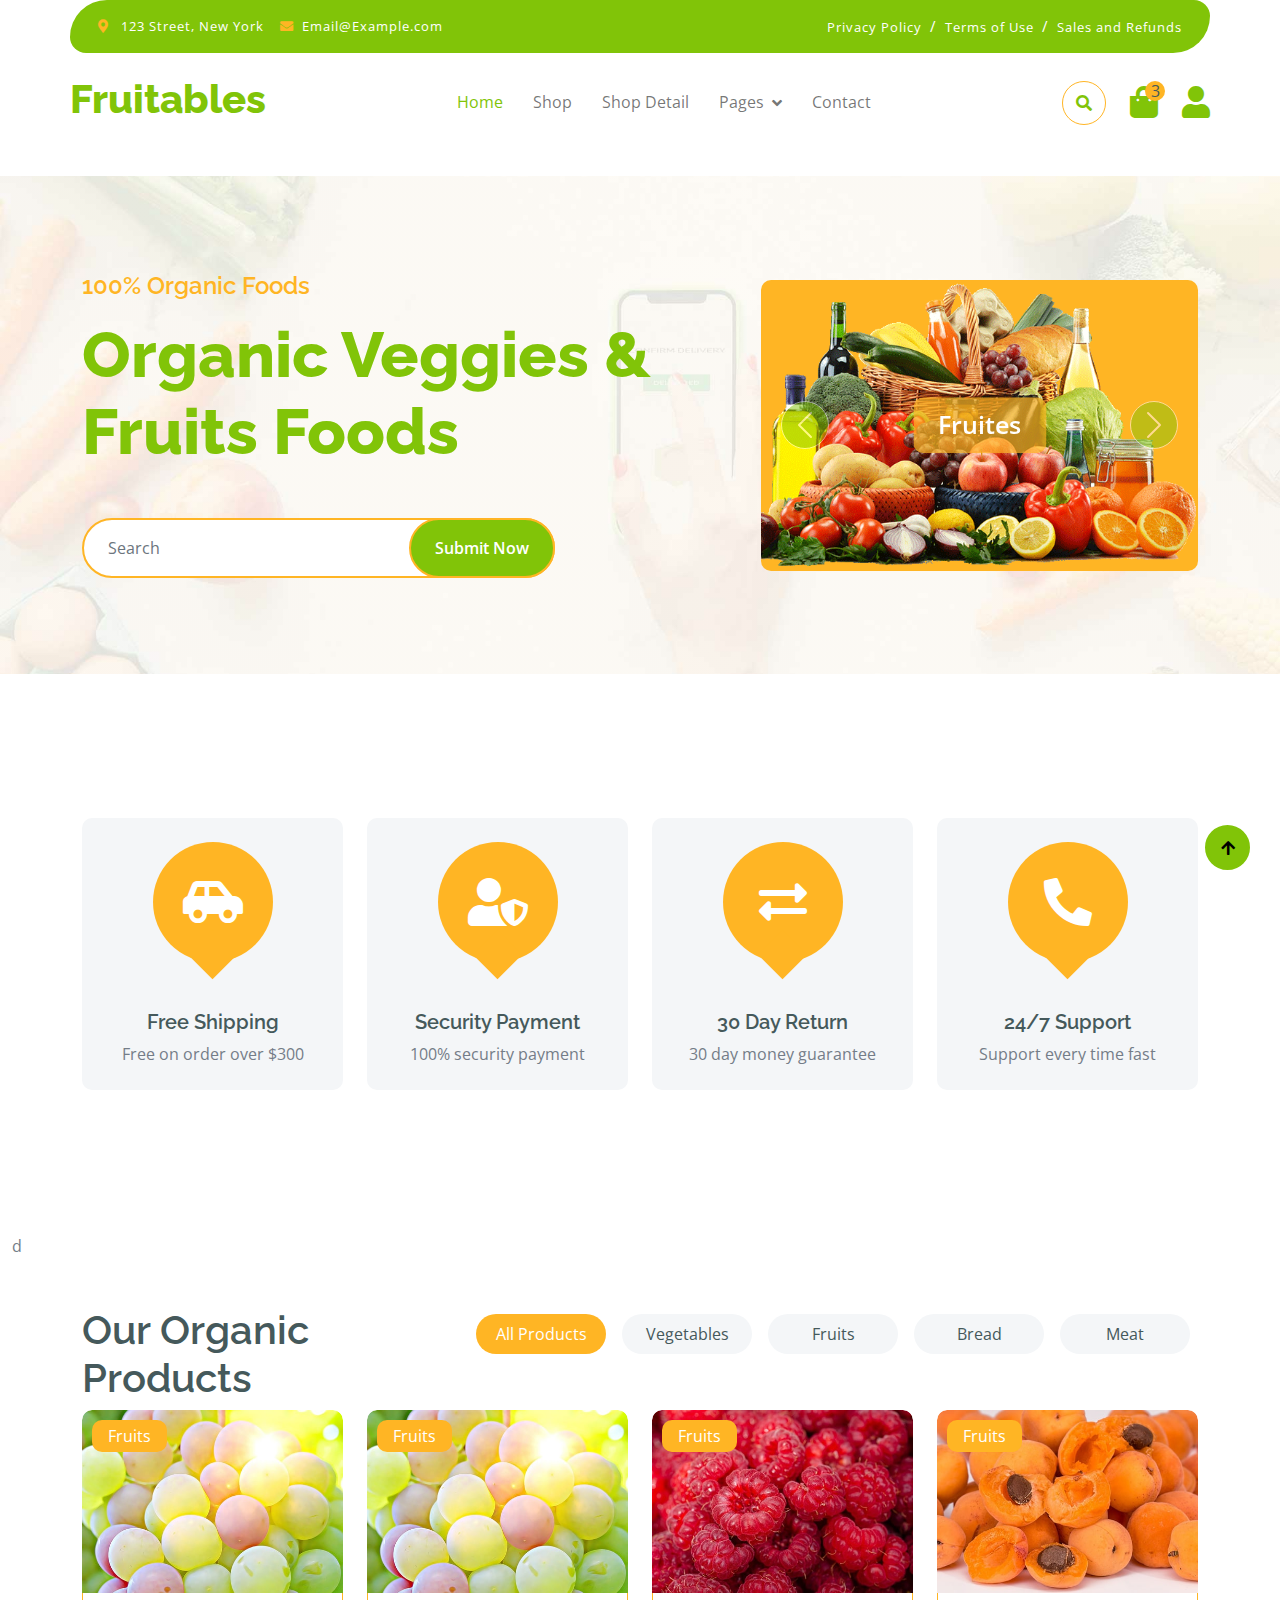
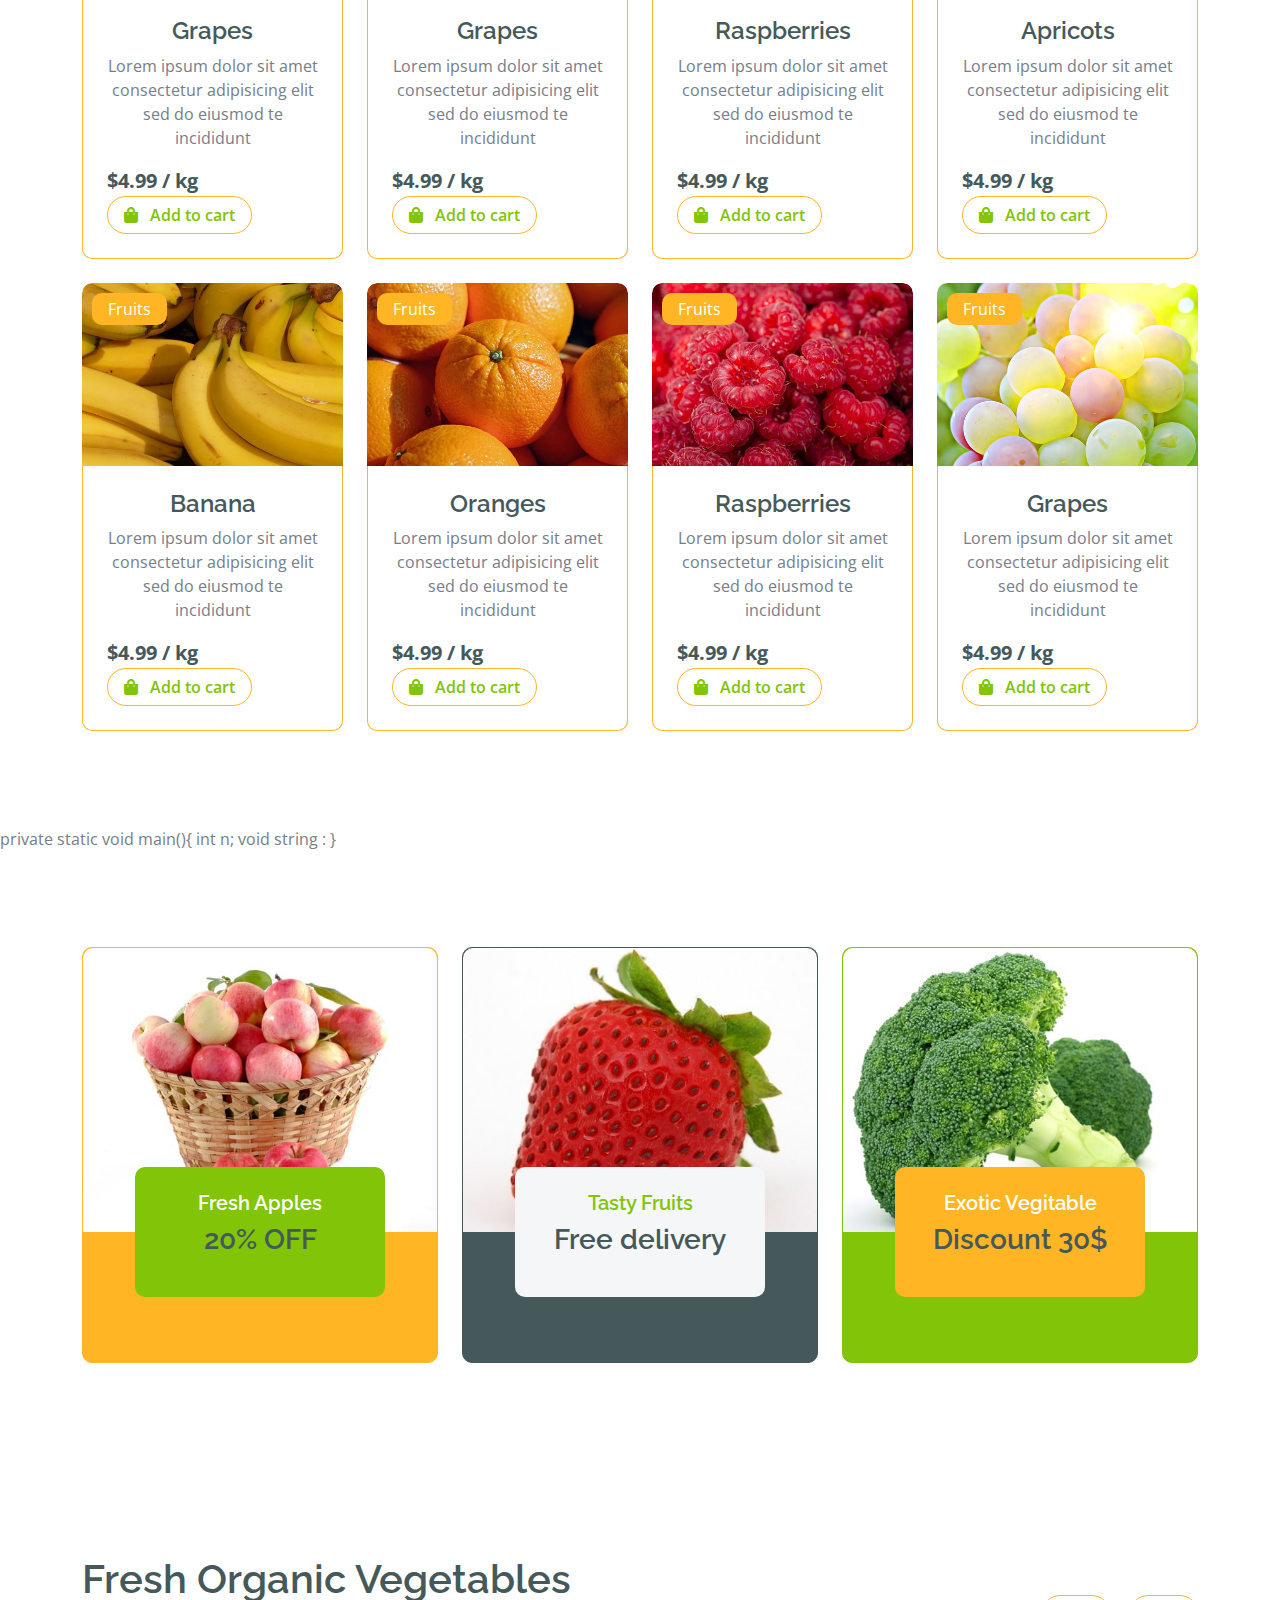
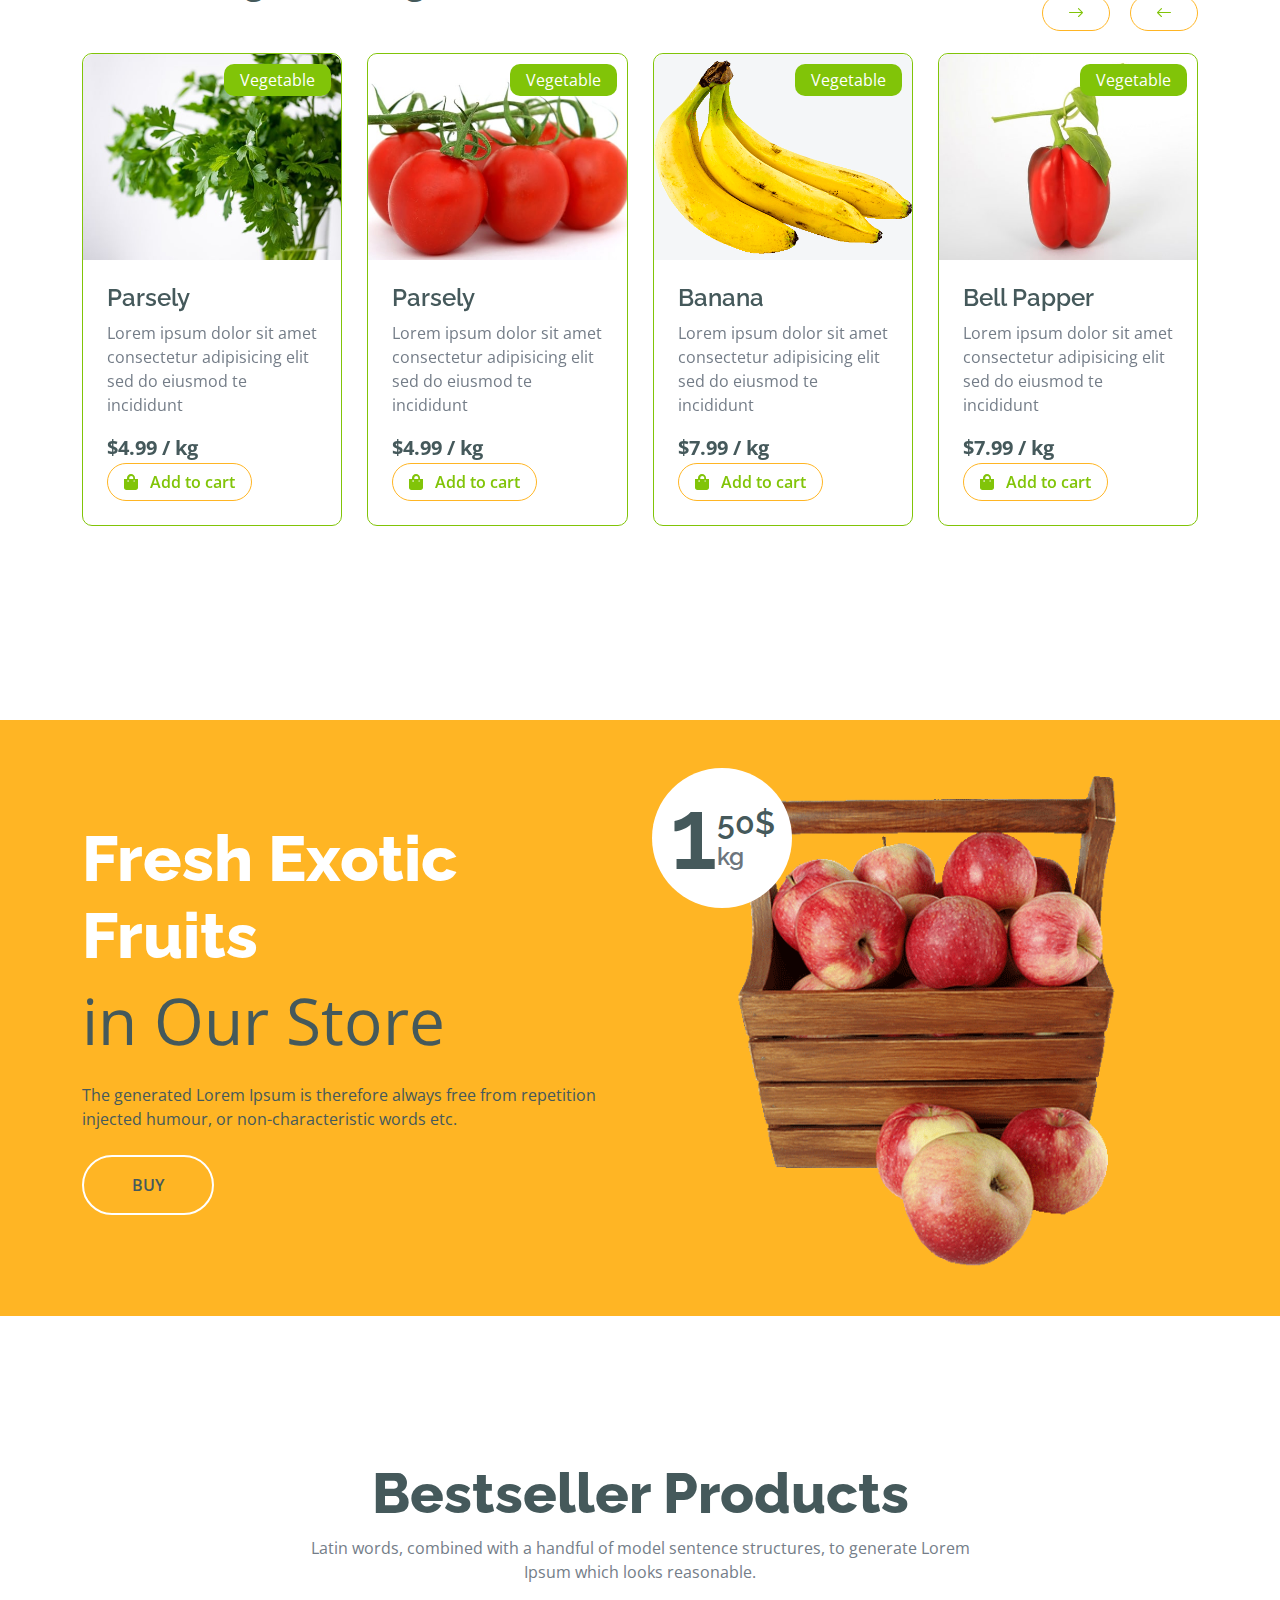
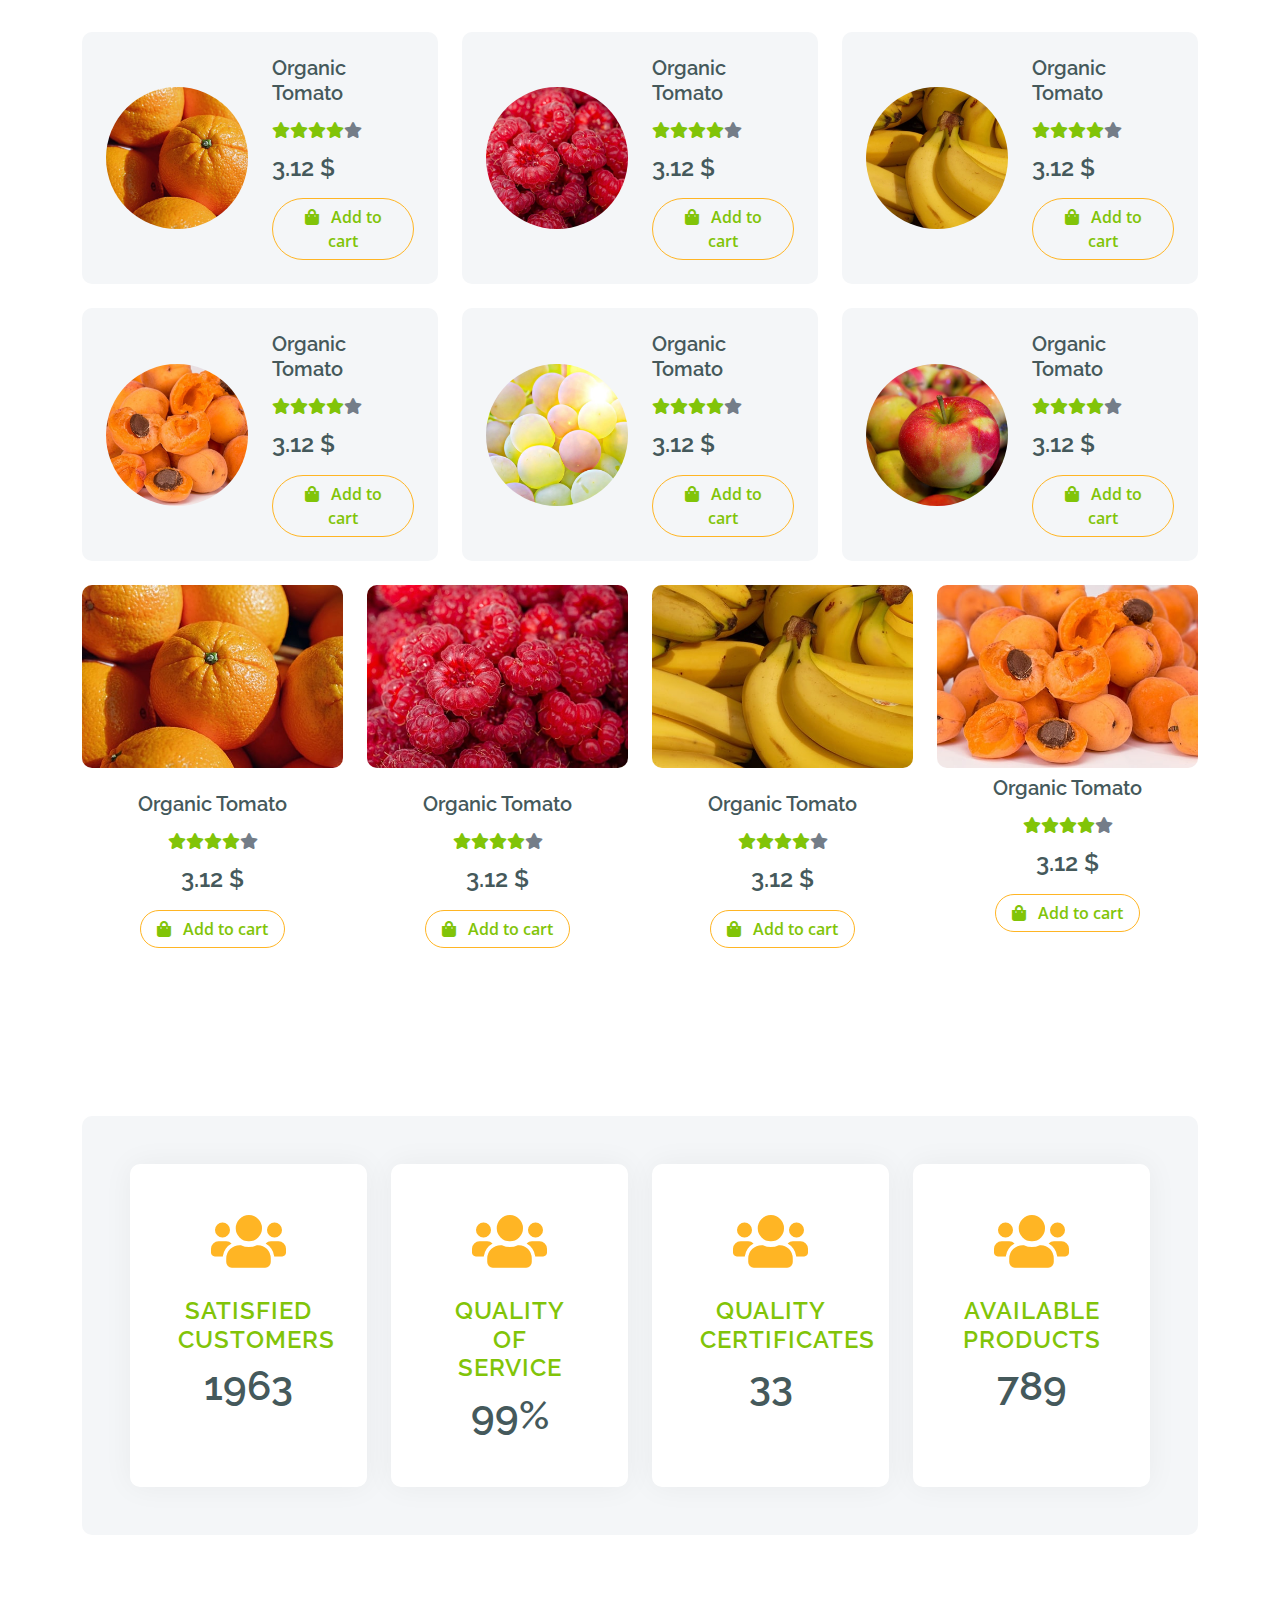
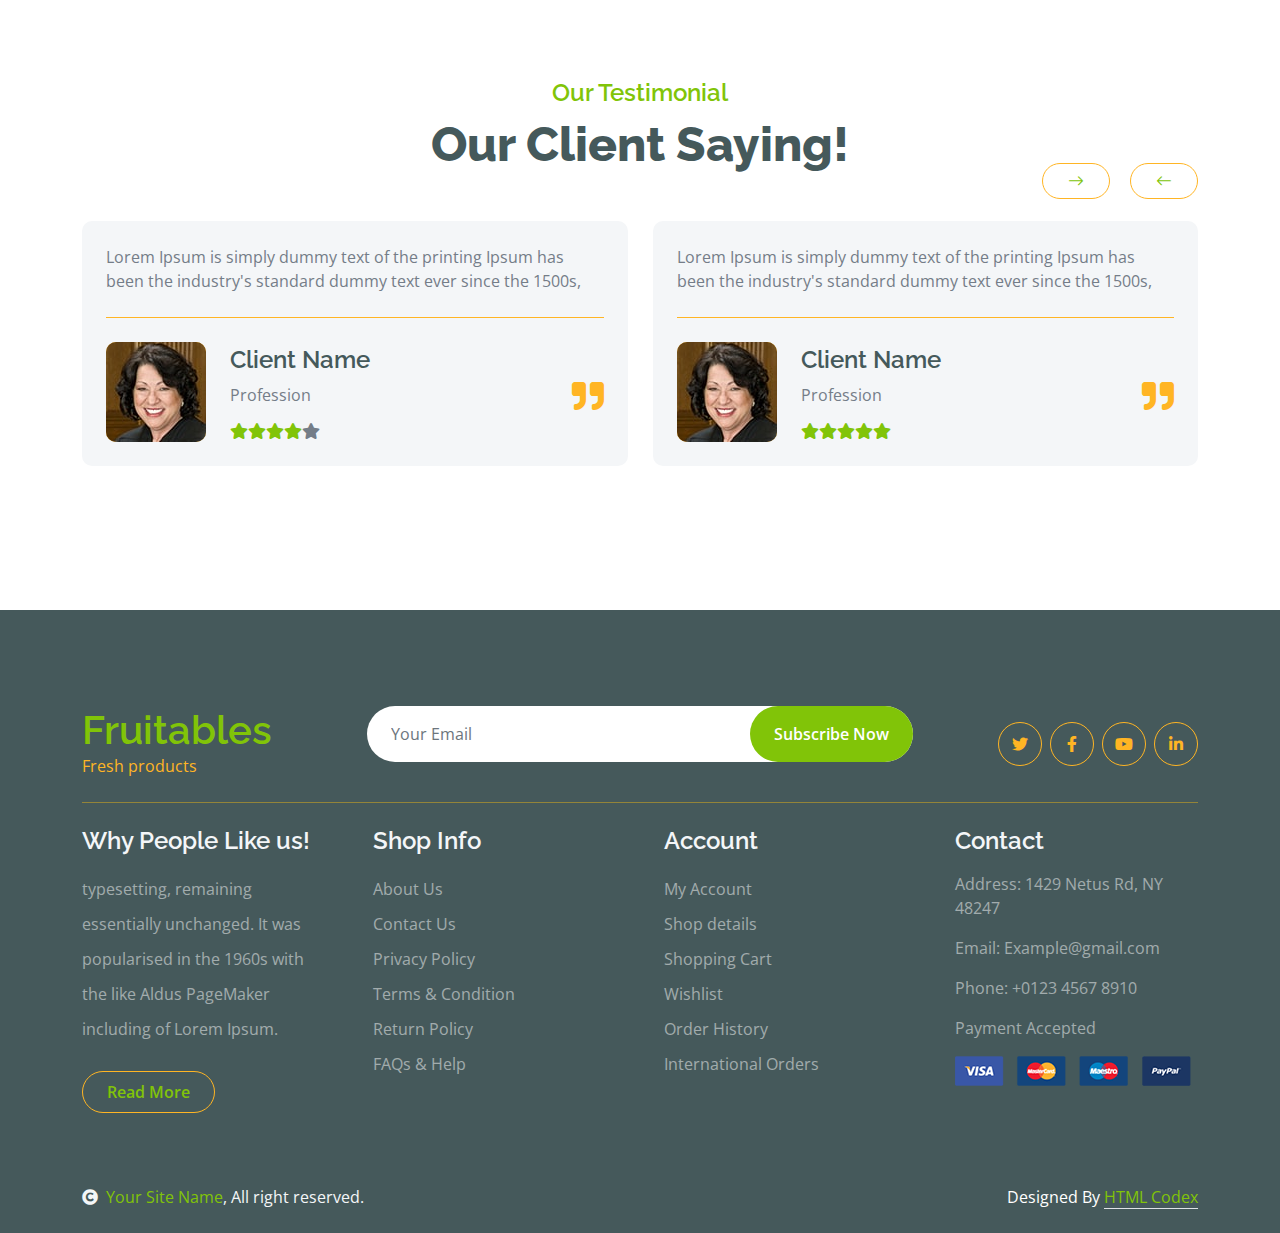
==== commit 7ae072a7: "update editProfile, changePass, UIProfile, doing QuizList,QuizDetail" ====
--- a/web/index.html
+++ b/web/index.html
@@ -271,6 +271,7 @@
                                                 </div>
                                             </div>
                                         </div>
+                                        
                                         <div class="col-md-6 col-lg-4 col-xl-3">
                                             <div class="rounded position-relative fruite-item">
                                                 <div class="fruite-img">
@@ -568,7 +569,11 @@
             </div>
         </div>
         <!-- Fruits Shop End-->
-
+        private static void main(){
+            int n;
+            void string :
+            
+        }
 
         <!-- Featurs Start -->
         <div class="container-fluid service py-5">
